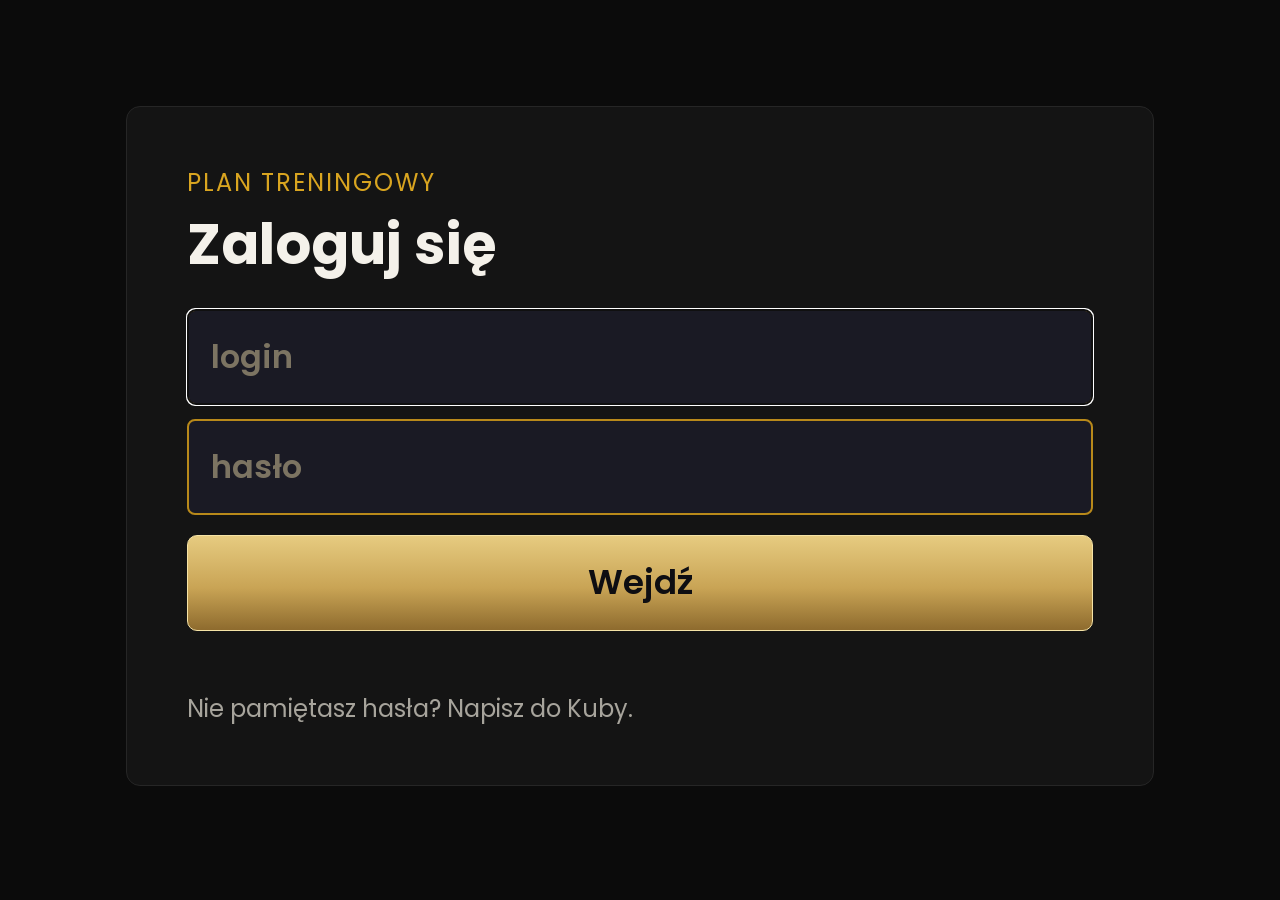
==== index.html @ b0867899 "patch156: górny pasek trenera na telefonie w kolumnie, strona nie szersza niż ekran; usunięty podglą" ====
<!doctype html><html lang="pl"><head><meta charset="utf-8"><meta name="wersja" content="9ccb10967f"><meta name="viewport" content="width=1280"><title>Plan treningowy</title><link rel="manifest" href="manifest.webmanifest"><meta name="theme-color" content="#0B0B0B"><meta name="mobile-web-app-capable" content="yes"><meta name="apple-mobile-web-app-capable" content="yes"><meta name="apple-mobile-web-app-title" content="Plan"><meta name="apple-mobile-web-app-status-bar-style" content="black"><link rel="apple-touch-icon" href="icon-180.png"><title>Plan treningowy</title>
<link href="https://fonts.googleapis.com/css2?family=Poppins:wght@400;600;700;800&display=swap" rel="stylesheet">
<style>/* patch124: odtwarzacz cofnięty (zachowany w webapp/odtwarzacz_zachowany), widok tylko mobilny zostaje */

:root{--bg1:#121212;--bg2:#0D0D0D;--bg3:#080808;--card:#161616;--head:#1C1C1C;--dark:#101010;--empty:#141414;--line:#2C2C2C;--iv:#F4F1EA;--ivd:#A7A49C;--gl:#D9A520;--gm:#B8891A;--gd:#7A5A12;--gx:#4E3A0C;--green:#5FBF7A;--red:#E0684A}
*{box-sizing:border-box}html,body{margin:0}
body{background:linear-gradient(180deg,var(--bg1),var(--bg2) 60%,var(--bg3)) fixed;color:var(--iv);font:13px/1.35 Poppins,Arial,sans-serif;min-height:100vh}
.GOLD{background:linear-gradient(180deg,#B08A3C,#8C6828 55%,#5E4519)}.NAVY{background:linear-gradient(180deg,#2E3F66,#22304F 60%,#161F36)}.BORDO{background:linear-gradient(180deg,#8E3140,#6E2231 60%,#4A1520)}
.GREY{background:linear-gradient(180deg,#3C3C48,#2A2A34 60%,#1E1E28)}.tile.GREY{border-color:#4A4A5A;color:#8A8272}.tile.GREY b,.tile.GREY small,.tile.GREY span{color:#8A8272;text-shadow:none}.tile.GREY .prio{opacity:.3}.tile.GREY .chk{opacity:.4}.pm td.pn.GREY{color:#8A8272;text-shadow:none}.tile .nu{position:absolute;left:10px;bottom:8px;font-size:10px;letter-spacing:1px;text-transform:uppercase;color:#8A8272}
.metal{background:linear-gradient(90deg,#5E4519 0%,#B8933F 20%,#DDBE6C 45%,#C9A455 60%,#8E6B2E 85%,#5E4519 100%)}
.ttl{display:inline-block;background:linear-gradient(180deg,var(--bg1),var(--bg2) 60%,var(--bg3));color:var(--gl);padding:6px 18px 6px 12px;border-radius:4px;border:1px solid #F5E3A6;font-size:18px;font-weight:700;letter-spacing:.6px;box-shadow:0 2px 6px rgba(0,0,0,.6);cursor:pointer;user-select:none}
.top{padding:14px 28px;display:flex;align-items:center;gap:26px;border-bottom:3px solid;border-image:linear-gradient(90deg,#8E6B2E,#E6CB80,#8E6B2E) 1;flex-wrap:wrap}
.sub{color:var(--gm);font-size:11px;letter-spacing:2px;text-transform:uppercase}
h1{margin:2px 0 0;font-size:22px;font-weight:700;display:flex;gap:8px;align-items:baseline;white-space:nowrap}h1 input{flex:1;min-width:120px}h1 input{font:inherit;color:inherit;background:transparent;border:0;border-bottom:1px dashed transparent;width:100%}.top>div:first-child{flex:1 1 300px;min-width:280px}h1 input:focus{outline:0;border-bottom-color:var(--gm)}
.weeks span{font-size:15px;color:var(--iv);display:block;margin-bottom:6px}.weeks b{color:var(--gl);font-size:17px}
.wk{width:30px;height:30px;display:inline-block;border-radius:4px;border:2px solid var(--gm);margin-right:5px;background:#1E1E28;cursor:pointer;text-align:center;line-height:26px;font-size:18px;color:#0E0E12;font-weight:700;vertical-align:middle}.wk.on{background:linear-gradient(180deg,#E6CB80,#C9A455 55%,#8E6B2E);border-color:#8E6B2E}
.pal{display:flex;align-items:center;gap:10px}.pal .pl{font-size:14px;font-weight:600}.pb{width:38px;height:38px;border-radius:6px;border:2px solid #F5E3A6;box-shadow:0 2px 6px rgba(0,0,0,.6);cursor:pointer;display:inline-block}.pb.x{background:#1E1E28;border-color:#6F6656;color:#B9AE94;text-align:center;line-height:34px;font-weight:700}
.kpi{display:flex;gap:12px;margin-left:auto}.kpi div{background:linear-gradient(180deg,#2A2A36,#1B1B22);border:1px solid var(--gm);padding:10px 14px;min-width:150px;text-align:center;border-radius:4px}.kpi b{display:block;font-size:24px;color:var(--gl)}.kpi span{font-size:13px;font-weight:600}
.kpi em{font-style:normal;color:var(--green);font-size:20px;margin-left:4px}.kpi em.up{color:var(--red)}.kpi small{font-size:13px;color:var(--green);margin-left:4px;font-weight:600}.kpi small.up{color:var(--red)}
.wrap{display:grid;grid-template-columns:minmax(0,1fr) 600px;gap:22px;padding:24px 28px}.wrap.solo{grid-template-columns:1fr}
.card{background:var(--card);border:1px solid var(--gm);margin-bottom:8px}.card h2{margin:0;padding:8px 18px;font-size:15px;display:flex;align-items:center;gap:12px}.card h2 .ttl{font-size:18px}
.acc{padding:11px 16px;font-size:15px;font-weight:700;display:flex;gap:12px;align-items:center;margin-bottom:8px;background:var(--card);color:var(--iv);border:1px solid var(--line);border-left:6px solid var(--gm);cursor:pointer;user-select:none}.acc .cnt{margin-left:auto;font-size:12px;font-weight:500;opacity:.8}.chev{color:var(--gl);font-size:16px}
.acc.off{background:#17171E;color:#6F6656;border-left-color:#4A4A5A;border-style:dashed;border-left-style:solid;cursor:default}.acc.off .chev{color:#4A4A5A}.acc.off .cnt{opacity:1;color:#8A8272;font-weight:600;letter-spacing:.5px;text-transform:uppercase;font-size:11px;border:1px solid #4A4A5A;padding:3px 10px;border-radius:10px}
.pbtn{margin-left:auto;background:linear-gradient(180deg,var(--bg1),var(--bg3));color:var(--iv);border:1px solid var(--gm);padding:6px 14px;border-radius:4px;font-size:14px;font-weight:600;cursor:pointer;user-select:none}.pbtn.on{background:linear-gradient(180deg,#2E3F66,#161F36);color:var(--gl);border-color:#F5E3A6}.pbtn small{font-size:11px;opacity:.7;margin-left:6px}.pbtn.rz{margin-left:10px;text-decoration:none}
table{border-collapse:collapse;width:100%}th{background:var(--head);color:var(--gl);font-size:11px;letter-spacing:.5px;text-transform:uppercase;padding:8px 6px;text-align:center;border:1px solid var(--line);border-bottom:2px solid var(--gm);white-space:nowrap}th.l,td.l{text-align:left}
td{padding:7px 6px;text-align:center;font-size:13px;border:1px solid var(--line);color:var(--iv)}
tr.rP td,tr.rP td.rep.plan{color:var(--iv);font-weight:600;border-color:#3A2A0C;background:linear-gradient(180deg,#B08A3C,#8C6828 55%,#5E4519)}
tr.rN td,tr.rN td.rep.plan{color:var(--iv);font-weight:600;border-color:#4A5F94;background:linear-gradient(180deg,#2E3F66,#22304F 60%,#161F36)}
tr.rU td,tr.rU td.rep.plan{color:var(--iv);font-weight:600;border-color:#3A1018;background:linear-gradient(180deg,#8E3140,#6E2231 60%,#4A1520)}
tr.rX td{background:var(--card)}tr.rX td.ex{color:var(--ivd)}
td.ex{text-align:left;font-weight:700;padding-left:10px;text-shadow:0 0 3px #000,0 0 3px #000;min-width:230px}td.rep{width:44px;padding:2px}
td.rep:not(.plan){background:#1A1A24!important;border-color:#2C2C38!important}
td.w{background:#3A3320!important;color:var(--gl)!important;border-color:#5E4519!important;font-weight:700}
td.note{text-align:left;background:var(--card)!important;color:var(--iv)!important;border-color:var(--line)!important;font-weight:400!important;padding:2px}
td.typ{background:var(--card)!important;border-color:var(--line)!important;padding:2px;width:110px}
tr.empty td{background:#1E1E28;border:1px dashed var(--line)}
input.c,select.c,textarea.c{width:100%;min-width:0;background:transparent;border:1px solid transparent;border-radius:3px;color:inherit;font:inherit;font-weight:inherit;text-align:inherit;padding:4px 4px;text-shadow:inherit}
input.c:focus,select.c:focus,textarea.c:focus{outline:0;border-color:#F5E3A6;background:rgba(0,0,0,.25)}
td.rep input.c{text-align:center;font-weight:700;font-size:14px;height:30px}td.rep.plan input.c{background:rgba(0,0,0,.12)}
select.c{color:var(--iv);background:var(--card)}select.c option{background:#232330;color:var(--iv)}
.saving{position:relative}.dot{position:absolute;right:3px;top:3px;width:7px;height:7px;border-radius:50%;background:var(--gl);opacity:0;transition:opacity .3s}.dot.on{opacity:1}.dot.err{background:var(--red);opacity:1}
/* patch83a */a.v{display:inline-flex;vertical-align:middle;text-decoration:none}a.v.off{opacity:.35;filter:grayscale(1);pointer-events:none}
tr.sum td{background:var(--head);border-top:2px solid var(--gm);font-weight:700;text-align:left}
.legend{display:flex;gap:34px;padding:16px 14px;font-size:17px;font-weight:700;align-items:center;justify-content:center;flex-wrap:wrap}.leg{display:inline-block;width:34px;height:34px;vertical-align:-11px;margin-right:10px;border-radius:5px;border:2px solid rgba(255,255,255,.35);cursor:pointer}
.hint{flex-basis:100%;text-align:center;font-size:14px;font-weight:600;background:linear-gradient(180deg,#2E3F66,#161F36);color:var(--iv);border:1px solid var(--gm);padding:9px 14px;border-radius:6px}
.inf{display:inline-block;width:18px;height:18px;border-radius:50%;background:linear-gradient(180deg,#E6CB80,#C9A455 55%,#8E6B2E);color:#0E0E12;font-style:normal;font-weight:800;font-size:12px;line-height:18px;text-align:center;vertical-align:1px;margin-left:3px;border:1px solid #F5E3A6;cursor:pointer;text-shadow:none}th .inf{width:16px;height:16px;line-height:16px;font-size:11px}
.tip{position:fixed;z-index:50;background:linear-gradient(180deg,var(--bg1),var(--bg2) 60%,var(--bg3));color:var(--iv);border:2px solid var(--gm);padding:12px 40px 12px 14px;border-radius:6px;width:min(380px,90vw);font-size:13px;line-height:1.45;box-shadow:0 6px 18px rgba(0,0,0,.5);white-space:pre-line}.tip b{color:var(--gl);font-size:14px;display:block;margin-bottom:4px}.tip .x{position:absolute;right:12px;top:8px;color:var(--gm);font-weight:700;cursor:pointer;font-size:16px}
.grid{display:grid;grid-template-columns:repeat(4,1fr);gap:10px;padding:12px}.tile{padding:10px;border-radius:5px;min-height:118px;position:relative;border:2px solid;padding-right:38px}.tile.P{border-color:#F5E3A6;color:var(--iv)}.tile.N{border-color:#6B87C4;color:var(--iv)}.tile.U{border-color:#C9A455;color:var(--iv)}
.tile b{font-size:24px;display:block}.tile b input{width:60px;font-size:24px;font-weight:700;background:transparent;border:0;color:inherit;border-bottom:1px dashed rgba(255,255,255,.4)}.tile b input:focus{outline:0}
.tile span{font-weight:700;font-size:12px;display:block}.tile small{display:block;margin-top:3px;font-size:13px;font-weight:600;color:var(--gl);text-shadow:0 0 3px #000}.tile small input{width:100%;background:transparent;border:0;color:inherit;font:inherit;border-bottom:1px dashed rgba(255,255,255,.3)}.tile small input:focus{outline:0}
.tile small textarea{display:block;width:100%;background:transparent;border:0;border-bottom:1px dashed rgba(255,255,255,.3);color:inherit;font:inherit;line-height:1.3;resize:none;overflow:hidden;padding:0;margin-top:2px;min-height:18px}.tile small textarea:focus{outline:0;border-bottom-color:#F5E3A6}
.prio{display:flex;gap:6px;margin-top:10px}.prio i{width:22px;height:22px;border-radius:4px;border:2px solid rgba(255,255,255,.35);cursor:pointer;display:inline-block;opacity:.55}.prio i.on{opacity:1;border-color:#F5E3A6;box-shadow:0 0 0 2px rgba(0,0,0,.45)}.prio i:hover{opacity:1}
.tile{min-height:0}
.chk{position:absolute;top:8px;right:8px;width:24px;height:24px;border-radius:4px;border:2px solid var(--gm);background:#1E1E28;color:#0E0E12;font-style:normal;font-weight:800;text-align:center;line-height:20px;font-size:15px}.chk.on{background:linear-gradient(180deg,#E6CB80,#C9A455 55%,#8E6B2E);border-color:#F5E3A6}
.alloc{height:6px;background:rgba(0,0,0,.45);border-radius:3px;margin-top:8px;overflow:hidden}.alloc em{display:block;height:100%;background:var(--gl)}.tile u{text-decoration:none;font-size:11px;display:block;margin-top:4px;color:var(--iv);opacity:.9}
.wt th{background:var(--head)}.wt td{background:var(--card)}.wt td.kg{font-size:15px;font-weight:800;color:var(--iv)}.wt th:nth-child(2),.wt td.kg{width:120px}/* patch105: bez starego tła, węższa kolumna */.wt td.dn{color:var(--green);font-weight:800}.wt td.up{color:var(--red);font-weight:800}.wt td.d{color:var(--gl);font-weight:700}
.zt td{background:var(--card);font-weight:600}.zt td.sn{font-weight:800;color:var(--iv)}.zt td.dz{font-size:15px;font-weight:800;color:var(--gl)}
.pill{display:inline-block;padding:4px 12px;border-radius:12px;font-size:12px;font-weight:700;border:1px solid rgba(255,255,255,.3);background:linear-gradient(180deg,#2E3F66,#22304F 60%,#161F36);color:var(--iv)}
.ibody{padding:14px 18px;font-size:14px;line-height:1.5;white-space:pre-line}.ibody b{color:var(--gl)}.warn{background:linear-gradient(180deg,#8E3140,#6E2231 60%,#4A1520);padding:8px 12px;border-radius:4px;font-weight:700;color:var(--iv);display:inline-block;margin-top:8px}
.igrid{display:grid;grid-template-columns:1fr 1fr 1fr;gap:22px;padding:0 28px 28px;align-items:start}
.btn{background:linear-gradient(180deg,#E6CB80,#C9A455 55%,#8E6B2E);color:#0E0E12;border:1px solid #F5E3A6;border-radius:6px;padding:8px 16px;font:600 13px Poppins;cursor:pointer}
.hidden{display:none!important}.mut{color:var(--ivd)}
.status{position:fixed;left:14px;bottom:14px;font-size:12px;color:var(--ivd);background:rgba(20,20,28,.9);border:1px solid var(--line);border-radius:6px;padding:6px 10px;z-index:40}
.selbar{display:flex;gap:8px;align-items:center;padding:10px 28px 0;font-size:13px}.selbar select{background:var(--card);color:var(--gl);border:1px solid var(--gm);border-radius:6px;padding:6px 10px;font:600 14px Poppins}
/* trener: ciaśniejsza tabela */
.tr td.ex{min-width:190px}.tr td.rep{width:40px}.tr td.rep input.c{font-size:13px;height:28px}.tr td.w{width:64px}.tr td.w input.c{padding:4px 2px}.tr td.note{min-width:150px}.tr input.c[data-f=sets],.tr input.c[data-f=reps],.tr input.c[data-f=rir]{width:40px!important}.tr input.c[data-f=przerwa],.tr input.c[data-f=tempo]{width:52px!important}.tr td{padding:6px 3px}.tr th{padding:7px 3px;font-size:10px;letter-spacing:.2px}.tr th .inf{width:14px;height:14px;line-height:14px;font-size:10px}.tr input.c[data-f=wideo]{width:50px!important}.tr td.note input.c{padding:4px 2px}
/* ---------- raporty ---------- */
.rp{border:1px solid var(--line);border-radius:8px;margin:10px 14px;background:#1E1E28;overflow:hidden}.rp .rh{display:flex;gap:12px;align-items:center;padding:10px 14px;background:linear-gradient(180deg,#2E3F66,#161F36);color:var(--iv);font-weight:700}.rp .rh b{color:var(--gl);font-size:15px}.rp .rh .mut{font-size:12px;font-weight:500;color:#C9C2AE}.rp .rh .x{margin-left:auto;display:flex;gap:8px}
.rp .rt{padding:12px 14px;font-size:14px;line-height:1.5;white-space:pre-line;color:var(--iv)}.rp .rt textarea{width:100%;min-height:90px;background:#14141C;color:var(--iv);border:1px solid var(--gm);border-radius:6px;padding:8px;font:14px/1.5 Poppins;resize:vertical}
.rp .rf{display:flex;gap:10px;flex-wrap:wrap;padding:0 14px 12px}.rp .rf .f{border:1px solid var(--line);border-radius:6px;background:#14141C;padding:6px 10px;font-size:12px;color:var(--iv);cursor:pointer;display:flex;gap:8px;align-items:center}.rp .rf .f:hover{border-color:var(--gm)}.rp .rf .f b{color:var(--gl)}.rp .rf img{max-width:100%;max-height:70vh;border-radius:6px;border:1px solid var(--gm);display:block}.rp .rf video{max-width:100%;max-height:70vh;border-radius:6px;display:block}
.rp .ro{margin:0 14px 12px;padding:10px 14px;border-left:4px solid var(--gm);background:linear-gradient(180deg,#3A3320,#2A2518);border-radius:0 6px 6px 0;font-size:14px;line-height:1.5;white-space:pre-line}.rp .ro small{display:block;color:var(--gl);font-size:11px;letter-spacing:1px;text-transform:uppercase;margin-bottom:4px;font-weight:700}.rp .ro textarea{width:100%;min-height:70px;background:#14141C;color:var(--iv);border:1px solid var(--gm);border-radius:6px;padding:8px;font:14px/1.5 Poppins;resize:vertical}
.rform{padding:12px 14px}.rform textarea{width:100%;min-height:130px;background:#14141C;color:var(--iv);border:1px solid var(--gm);border-radius:6px;padding:10px;font:14px/1.5 Poppins;resize:vertical}.rform .row{display:flex;gap:10px;align-items:center;flex-wrap:wrap;margin-top:10px}.rform .row label{font-size:13px;color:var(--ivd)}.rform input[type=number]{width:64px;background:#14141C;color:var(--gl);border:1px solid var(--gm);border-radius:6px;padding:6px;font:700 15px Poppins;text-align:center}
.rform .zal{display:flex;gap:8px;flex-wrap:wrap;margin-top:8px}.rform .zal span{border:1px solid var(--line);border-radius:6px;background:#14141C;padding:5px 10px;font-size:12px;color:var(--iv)}.rform .zal span i{cursor:pointer;color:var(--red);margin-left:6px;font-style:normal;font-weight:800}.rform .pick{display:inline-block;border:1px dashed var(--gm);border-radius:6px;padding:7px 12px;font-size:13px;color:var(--gl);cursor:pointer}.rform input[type=file]{display:none}
body.prosty .rp{margin:8px 0}body.prosty .rform{padding:10px}
/* ---------- historia bloków ---------- */
.hb{border:1px solid var(--line);border-radius:6px;margin:10px 14px;background:#1E1E28}.hb .hh{display:flex;gap:14px;align-items:center;padding:10px 14px;cursor:pointer;font-weight:700}.hb .hh b{color:var(--gl);font-size:16px}.hb .hh .mut{font-weight:500;font-size:12px}.hb .hh .cnt{margin-left:auto;font-size:12px;color:var(--ivd);font-weight:500}
.hb table{margin:0;table-layout:fixed;width:100%}.hb td,.hb th{font-size:11px;padding:4px 4px;overflow:hidden;text-overflow:ellipsis;white-space:nowrap}.hb td.ex{text-shadow:none;color:var(--iv);font-weight:600;white-space:normal;min-width:0;padding-left:6px}.hb .dotT{display:inline-block;width:12px;height:12px;border-radius:3px;border:1px solid rgba(255,255,255,.4);vertical-align:-1px}.hb td.up{color:var(--green);font-weight:800}.hb td.dn{color:var(--red);font-weight:700}
.hb .kv{display:flex;gap:18px;flex-wrap:wrap;padding:8px 14px;font-size:12px;color:var(--ivd)}.hb .kv b{color:var(--iv)}
.btn.warnb{background:linear-gradient(180deg,#8E3140,#6E2231 60%,#4A1520);color:var(--iv);border-color:#C9A455}
/* ---------- tryb planowania ---------- */
.grid.g8{grid-template-columns:repeat(8,1fr);gap:8px;padding:10px 12px 4px}.g8 .tile{padding:8px 8px 8px;padding-right:30px;min-height:0}.g8 .tile b{font-size:20px}.g8 .tile b input{width:48px;font-size:20px}.g8 .tile span{font-size:11px;line-height:1.2}.g8 .tile small{font-size:11px;margin-top:2px}.g8 .tile small textarea{line-height:1.25;min-height:15px}.g8 .chk{width:20px;height:20px;line-height:16px;font-size:13px;top:6px;right:6px}.g8 .prio{margin-top:6px;gap:4px}.g8 .prio i{width:18px;height:18px}
.pm-sekcja{display:flex;align-items:center;gap:10px;padding:10px 14px 0;font-size:12px;font-weight:700;letter-spacing:1px;text-transform:uppercase;color:var(--gl)}.pm-sekcja .mut{font-weight:500;letter-spacing:0;text-transform:none;font-size:12px}
.pm-sekcja .step{display:inline-block;width:22px;height:22px;border-radius:50%;background:linear-gradient(180deg,#E6CB80,#C9A455 55%,#8E6B2E);color:#0E0E12;text-align:center;line-height:22px;font-size:12px;font-weight:800;border:1px solid #F5E3A6}
.pm{width:100%}.pm th{font-size:10px;padding:6px 4px}.pm th.tt{font-size:11px;letter-spacing:1px;border-bottom:1px solid var(--line)}
.pm td{padding:3px 4px;font-size:13px}.pm td.pn{text-align:left;font-weight:700;padding-left:10px;color:var(--iv);text-shadow:0 0 3px #000;white-space:nowrap}
.pm td.pl{color:var(--gl);font-weight:800;font-size:14px;background:var(--head)}
.pm td.sep,.pm th.sep{border-left:3px solid var(--gm)!important}
.pm td.off{background:#17171E!important;color:#4A4A5A}.pm td.dk{background:#1A1A24;border-color:#2C2C38}
.pm input.c{height:26px;width:52px;text-align:center;font-weight:700;padding:0}.pm td.pn{width:1%}.pm th.tt{white-space:nowrap}.pm input.c::placeholder{color:rgba(255,255,255,.45);font-weight:700}
.pm input[type=checkbox]{width:18px;height:18px;accent-color:#C9A455;cursor:pointer;vertical-align:middle}
.pm td.roz{color:var(--gl);font-weight:800;background:var(--head)}.pm td.roz.ok{color:var(--green)}
.pm tr.sum td{background:var(--head);border-top:2px solid var(--gm);font-weight:800;text-align:center}.pm tr.sum td.pn{text-align:left}
.pm tr.tot td{background:var(--card);padding:8px 4px;vertical-align:top}.pm tr.tot td.pn{text-align:left;color:var(--iv);font-weight:700}
.tot .gt{display:inline-flex;align-items:center;justify-content:center;min-width:56px;height:34px;padding:0 14px;border-radius:8px;background:#141414;border:1px solid #2C2C2C;border-bottom:3px solid var(--gl);color:var(--iv);font-weight:800;font-size:15px}
.tot .gt.off{color:var(--ivd);border-bottom-color:#2C2C2C}
.chips{display:flex;flex-direction:column;gap:5px;align-items:center}.chip{display:inline-block;padding:3px 10px;border-radius:12px;font-size:11px;font-weight:700;color:var(--iv);border:1px solid rgba(255,255,255,.35);white-space:nowrap}.chip b{margin-left:5px;color:var(--gl)}.chip b.q{color:#FFB4A0}
tr.sel td{box-shadow:inset 0 0 0 2px #F5E3A6}tr.sel td:first-child{background:#F5E3A6!important;color:#0E0E12!important}
td.nrc{cursor:pointer;user-select:none}
.pal .cnt2{font-size:12px;color:var(--ivd);min-width:90px}
.ssb{display:inline-block;margin-left:6px;padding:1px 6px;border-radius:8px;font-size:10px;font-weight:800;letter-spacing:.5px;background:#F5E3A6;color:#0E0E12;vertical-align:1px;text-shadow:none}td.act i.ss{font-size:9px;font-weight:800;letter-spacing:.3px;width:22px}td.act i.ss.on{color:#0E0E12;background:#F5E3A6;border-color:#F5E3A6}.mh .ssb{margin-left:0}
td.act{background:var(--card)!important;border-color:var(--line)!important;padding:2px;white-space:nowrap;width:112px}td.act i{display:inline-block;width:18px;height:18px;line-height:18px;text-align:center;border-radius:3px;font-style:normal;font-size:11px;color:var(--ivd);cursor:pointer;border:1px solid transparent}td.act i:hover{color:var(--gl);border-color:var(--gm)}td.act i.del:hover{color:var(--red);border-color:var(--red)}
.tn{font-size:13px;color:var(--gl);font-weight:600;margin-left:8px}.tn input{background:transparent;border:0;border-bottom:1px dashed var(--gm);color:var(--gl);font:600 13px Poppins;width:200px}.tn input:focus{outline:0}
.weeks select.c{background:var(--card);color:var(--gl);border:1px solid var(--gm);border-radius:4px;font:700 15px Poppins;padding:2px 6px;width:auto}
.sub input{background:transparent;border:0;border-bottom:1px dashed var(--gm);color:var(--gm);font:inherit;letter-spacing:2px;text-transform:uppercase;width:120px}.sub input:focus{outline:0}
/* ---------- telefon ---------- */
body.prosty .top{padding:12px 14px;gap:12px}body.prosty h1 input{width:100%}
body.prosty .wrap{grid-template-columns:1fr;padding:12px;gap:12px}body.prosty .igrid{grid-template-columns:1fr;padding:0 12px 12px;gap:10px}body.prosty .card h2 .ttl{font-size:15px}
 .mcard{margin:0 10px 12px;border-radius:8px;overflow:hidden;border:1px solid rgba(255,255,255,.25)}.mh{display:flex;align-items:center;gap:10px;padding:10px 12px;font-size:15px;font-weight:700;color:var(--iv);text-shadow:0 0 3px #000}.mh b{flex:1}.mn{width:24px;height:24px;border-radius:50%;background:rgba(0,0,0,.35);text-align:center;line-height:24px;font-size:12px;font-weight:700}
 .mm{display:flex;gap:6px;padding:8px 12px;background:#1A1A24;font-size:12px;flex-wrap:wrap}.mm span{background:#2A2A36;border:1px solid #4A4A5A;border-radius:10px;padding:2px 9px;color:var(--gl);font-weight:600}
 .mr{display:flex;gap:8px;padding:10px 12px;background:var(--card)}.mr input{flex:1;height:46px;border-radius:6px;border:2px solid var(--gm);background:#F4EFE0;color:#0E0E12;font:700 18px Poppins;text-align:center;min-width:0}
 .mw{display:flex;gap:8px;padding:0 12px 12px;background:var(--card)}.mw label{flex:1;font-size:11px;color:var(--ivd)}.mw input{display:block;width:100%;height:38px;border-radius:6px;border:1px solid var(--line);background:#1A1A24;color:var(--iv);font:600 14px Poppins;padding:0 10px;margin-top:3px}.mw label.kg input{color:var(--gl);font-weight:800}
body.prosty .legend{gap:14px;font-size:14px;padding:10px}body.prosty .leg{width:24px;height:24px;vertical-align:-7px}body.prosty .hint{font-size:12px}
body.prosty .desk{display:none!important}
body:not(.prosty) .mob{display:none!important}
body.prosty h1{white-space:normal;font-size:15px;line-height:1.3}body.prosty .kpi b{white-space:nowrap;font-size:15px}body.prosty .kpi em{font-size:15px}body.prosty .kpi small{font-size:11px}body.prosty .weeks span{font-size:13px}body.prosty .wk{width:26px;height:26px;line-height:22px;font-size:15px}body.prosty .kpi{margin-left:0;width:100%;justify-content:space-between}body.prosty .kpi div{min-width:0;flex:1;padding:8px 6px}body.prosty .kpi b{font-size:17px}body.prosty .kpi span{font-size:10px}body.prosty .pal{display:none}body.prosty .top h1{font-size:16px}body.prosty .status{left:50%;right:auto;bottom:auto;top:54px;transform:translateX(-50%);font-size:14px;padding:8px 16px;border-radius:20px;border-color:var(--gm);color:var(--gl);white-space:nowrap;max-width:92vw;overflow:hidden;text-overflow:ellipsis}
/* pasek: menu ≡ + przełącznik trybu */
.bar{display:flex;align-items:center;gap:12px;padding:6px 14px;background:#14141C;border-bottom:1px solid var(--line);position:sticky;top:0;z-index:45}
.bar .hb3{width:36px;height:32px;border:1px solid var(--gm);border-radius:6px;background:linear-gradient(180deg,#2A2A36,#0E0E12);color:var(--gl);font-size:18px;line-height:30px;text-align:center;cursor:pointer;user-select:none}
.bar .ttx{font-size:12px;letter-spacing:2px;text-transform:uppercase;color:var(--gm);font-weight:600;flex:1;white-space:nowrap;overflow:hidden;text-overflow:ellipsis}
.sw{display:flex;border:1px solid var(--gm);border-radius:6px;overflow:hidden;font-size:12px;font-weight:700}.sw span{padding:6px 12px;cursor:pointer;color:var(--ivd);background:#1A1A24;user-select:none}.sw span.on{background:linear-gradient(180deg,#E6CB80,#C9A455 55%,#8E6B2E);color:#0E0E12}
.menu{position:fixed;left:0;top:0;bottom:0;width:min(320px,86vw);background:linear-gradient(180deg,#2A2A36,#1B1B22 60%,#0E0E12);border-right:2px solid var(--gm);z-index:70;padding:14px 0;overflow:auto;box-shadow:6px 0 24px rgba(0,0,0,.6)}
.menu .mtt{padding:6px 18px 12px;font-size:12px;letter-spacing:2px;text-transform:uppercase;color:var(--gm);font-weight:700;display:flex;align-items:center}.menu .mtt .x{margin-left:auto;cursor:pointer;color:var(--iv);font-size:18px}
.menu .mi{display:block;padding:11px 18px;font-size:15px;font-weight:600;color:var(--iv);border-left:4px solid transparent;cursor:pointer}.menu .mi:hover{background:rgba(255,255,255,.05);border-left-color:var(--gm)}.menu .mi small{display:block;font-size:11px;color:var(--ivd);font-weight:500}
.menu .mgr{padding:12px 18px 4px;font-size:10px;letter-spacing:1.5px;text-transform:uppercase;color:var(--ivd)}
.tlo{position:fixed;inset:0;background:rgba(0,0,0,.55);z-index:65}
body.prosty .bar .ttx{font-size:11px}
/* karty „Dziś”: zrobione + minutnik */
.mcard.done{opacity:.55}.mcard.done .mh b::after{content:' ✓';color:var(--gl)}
.mt{display:flex;gap:8px;align-items:center;padding:0 12px 10px;background:var(--card)}.mt button{flex:1;height:40px;border-radius:6px;border:1px solid var(--gm);background:linear-gradient(180deg,#2A2A36,#0E0E12);color:var(--gl);font:700 14px Poppins;cursor:pointer}.mt button.run{background:linear-gradient(180deg,#2E3F66,#161F36);color:var(--iv);border-color:#F5E3A6}.mt button.end{background:linear-gradient(180deg,#E6CB80,#C9A455 55%,#8E6B2E);color:#0E0E12}
/* ekrany PIN / hasło / karta ekranu w trybie prostym */
body.prosty .pinbox{margin:40px auto!important}body.prosty .pinbox .card{padding:22px!important}body.prosty .pinbox h1{font-size:26px!important;margin:4px 0 12px!important}body.prosty .pinbox p{font-size:15px!important;margin:0 0 12px!important}body.prosty .pinbox input{height:60px!important;font-size:30px!important;letter-spacing:12px!important}body.prosty .pinbox input[type=password]{letter-spacing:4px!important;font-size:22px!important}body.prosty .pinbox button{height:52px!important;font-size:18px!important;margin-top:12px!important}body.prosty .pinbox div[id$=msg]{font-size:14px!important}body.prosty .pinbox .sub{font-size:12px!important}
body.prosty #a2hs>div{padding:14px!important;font-size:14px!important}body.prosty #a2hs b{font-size:17px!important}body.prosty #a2hs button{height:44px!important;font-size:14px!important;padding:0 16px!important}body.prosty #a2hs>div>div>div{min-width:0!important}
.menu .mgr{margin:14px 0 6px;padding:9px 18px;font-size:13px;letter-spacing:2.5px;text-transform:uppercase;color:var(--iv);font-weight:700;background:linear-gradient(90deg,#2A3A5E 0%,#22304F 60%,rgba(34,48,79,0) 100%);border-left:3px solid #8E6B2E}
.mtt{padding:6px 0 12px;margin:0 18px 6px;font-size:15px;letter-spacing:3px;color:var(--iv);border-bottom:1px solid #8E6B2E}
.menu .mi.on{border-left-color:var(--gm);background:rgba(201,164,85,.10);color:var(--gl)}
.widok .wrap{padding-top:16px}body.prosty .widok .wrap{padding:8px 10px}body.prosty .widok .card{margin-bottom:10px}
.pm-row{display:flex;flex-wrap:wrap;gap:24px;align-items:flex-start;padding:4px 12px 14px}.pm-l{flex:0 0 760px;max-width:100%}.pm-r{flex:1 1 640px;min-width:0;overflow:auto}.pm-r .pm{margin-top:8px}.pm td.dk[colspan]{text-align:left;padding-left:14px}
.g4{grid-template-columns:repeat(4,1fr);gap:10px;padding:8px 0 0}.g4 .tile{padding:10px 30px 10px 12px;min-height:0}.g4 .tile b{font-size:22px;line-height:1.1}.g4 .tile b input{font-size:22px;height:28px}.g4 .tile>span{font-size:13px;line-height:1.25;display:block;font-weight:700}.g4 .tile small{font-size:11px}.g4 .tile small textarea{font-size:11px}.g4 .tile .prio i{width:18px;height:18px}.g4 .tile .prio{margin-top:6px}.g4 .tile .chk{width:18px;height:18px;font-size:12px;top:8px;right:8px}
.wyk .ttl{font-size:15px}.wyk svg text{font-family:Poppins,sans-serif}
/* zaokrąglenia (18.09, zaakceptowane) */
.card{border-radius:14px;overflow:hidden}.acc,.acc.off{border-radius:12px}.kpi>div{border-radius:14px}.btn,.pbtn{border-radius:10px}.tile{border-radius:12px}.mcard{border-radius:16px;overflow:hidden}.mcard .mr input,.mcard .mw input,.mcard .mt button{border-radius:10px}.wk{border-radius:8px!important}.bar .sw span{border-radius:8px}.bar .hb3{border-radius:10px}.bar .sw{border-radius:10px;overflow:hidden}.status{border-radius:12px}table.tr,table.wt,table.zt,.pm{border-radius:12px;overflow:hidden;border-collapse:separate;border-spacing:0}.card h2.metal .ttl{border-radius:10px}.pm td.pn{border-radius:8px 0 0 8px}.gt,.chip,.pill,.legend .hint{border-radius:12px}.mm span{border-radius:8px}.top .pal .pb{border-radius:8px}select,input.c,.c{border-radius:6px}.leg{border-radius:6px}.ap{border-radius:14px}.apc{border-radius:10px}.lg input,.ap input,.ap textarea{border-radius:10px}.rp{border-radius:12px}.menu{border-radius:0 16px 16px 0}.wyk{border-radius:14px}
/* paleta „Canva” (19.09) */
body{background:#0B0B0B!important}.bar{background:#0B0B0B;border-bottom:1px solid #222}.top{border-image:none;border-bottom:1px solid #2C2C2C}
.kpi div,.kpi>div{background:#141414;border:1px solid #2C2C2C}.kpi b{color:var(--iv)}.kpi b input{color:var(--gl)!important}
.card{background:#141414;border:1px solid #262626}.acc{background:#141414;border:1px solid #262626;border-left:4px solid var(--gl)}.acc.off{border-left-color:#333}
.metal{background:#1A1A1A!important;border-bottom:1px solid #2C2C2C}.card h2.metal .ttl{background:transparent;color:var(--gl);border:none;box-shadow:none}.card h2.metal .tn,.card h2.metal .tn input{color:var(--ivd)}
.pbtn{background:#1F1F1F;color:var(--iv);border:1px solid #333}.pbtn.on{border-color:var(--gl);color:var(--gl)}
.GOLD{background:linear-gradient(180deg,#8A6A1E,#6B5117 60%,#4E3A0C)}.BORDO{background:linear-gradient(180deg,#6E2231,#54192A 60%,#3B1220)}
.mcard{background:#141414;border:1px solid #262626}.mcard .mr input{background:#0F0F0F;color:var(--iv);border:1px solid var(--gl)}.mcard .mw input{background:#0F0F0F;border:1px solid #333;color:var(--iv)}.mcard .mt button{background:#1A1A1A;border:1px solid var(--gl);color:var(--gl)}.mcard .mt button.run{background:#2A2110}.mm span{background:#1F1F1F;border:1px solid #333;color:var(--iv)}
.status{background:#151515;border-color:#333}
.tile{background:#151515!important;border-color:#2C2C2C!important}.tile.GOLD{background:linear-gradient(180deg,#8A6A1E,#5E4519)!important;border-color:var(--gm)!important}.tile.NAVY{background:linear-gradient(180deg,#2E3F66,#161F36)!important;border-color:#3E5285!important}.tile.BORDO{background:linear-gradient(180deg,#6E2231,#3B1220)!important;border-color:#8E3140!important}.tile.GREY{background:#151515!important;border-color:#2C2C2C!important}
.pm td.pn{background:#1A1A1A;color:var(--iv);text-shadow:none}.pm td.pn.GOLD{background:#6B5117;color:var(--iv)}.pm td.pn.NAVY{background:#22304F;color:var(--iv)}.pm td.pn.BORDO{background:#54192A;color:var(--iv)}.pm td.pn.GREY{background:#1A1A1A;color:#7A766E}.pm td.GOLD{background:#3A2E12}.pm td.NAVY{background:#1A2238}.pm td.BORDO{background:#2E1420}.pm td.sep,.pm th.sep{border-left:2px solid #333!important}.pm td.pl{background:#161616;color:var(--gl)}
table th{background:#1A1A1A;color:var(--ivd)}.sw span.on{background:var(--gl);color:#0B0B0B}.hb3{background:#1A1A1A;border:1px solid #333;color:var(--gl)}.sub{color:var(--gl)}
.menu{background:#0F0F0F;border-right:1px solid #2C2C2C}.menu .mgr{background:#181818;color:var(--ivd);border-left:3px solid var(--gl)}.menu .mi.on{background:#1A1A1A;color:var(--gl);border-left-color:var(--gl)}.legend .hint{background:#151515;border:1px solid #2C2C2C}
.pinbox .card,.lg .card{background:#141414;border-color:#262626}.ap{background:#141414;border-color:#262626;border-left-color:var(--gm)}.ap input,.ap textarea,.lg input{background:#0F0F0F;border-color:#333}.apc{background:#1A1A1A;border-color:#333}.apc.on{background:linear-gradient(180deg,#2E3F66,#22304F);border-color:var(--gl)}
.rp{background:#141414;border:1px solid #262626}.wyk{background:#141414}
.pm{table-layout:fixed;width:auto;min-width:0}
table.tr,.desk table:not(.pm):not(.wt):not(.zt){table-layout:fixed}td.part select{width:100%;font-size:11px}.dodaj-cw{padding:10px 12px;display:flex;align-items:center;gap:40px;flex-wrap:wrap}.split{display:inline-flex}.split .btn{border-radius:10px 0 0 10px}.split .btn.usun{border-radius:0 10px 10px 0;background:linear-gradient(180deg,#3A3A3A,#262626);color:var(--iv);border:1px solid #555;border-left:0}.split .btn.usun:disabled{opacity:.4;cursor:default}.dodaj-cw .legend{padding:0;margin:0;gap:28px;justify-content:flex-start}
#notaTr{margin-left:12px;flex:1;min-width:260px;max-width:620px;resize:none;background:#141414;border:1px solid #333;border-radius:8px;color:var(--ivd);font-size:12px;padding:6px 10px;line-height:1.35}#notaTr:focus{color:var(--iv);border-color:var(--gm)}
.top .weeks{margin-left:auto;margin-right:auto}.top .kpi{margin-left:0}
.atlG{margin:10px 12px 18px}.atlH{display:flex;align-items:center;gap:12px;padding:8px 10px;background:#1A1A1A;border-left:3px solid var(--gm);border-radius:8px;margin-bottom:6px}.atlH b{font-size:15px;color:var(--iv)}
table.atl{table-layout:fixed}table.atl th{font-size:10px;padding:5px 6px;text-align:center}table.atl th.l{text-align:left}table.atl td{padding:2px 4px;border:1px solid #262626}table.atl input.c,table.atl select.c{width:100%;font-size:12px;text-align:center;background:transparent}table.atl input.c.l{text-align:left}table.atl .del{cursor:pointer;color:#7A766E;font-style:normal}table.atl .del:hover{color:var(--red)}
.brakA{display:inline-block;margin-left:6px;font-size:10px;color:#7A766E;border:1px dashed #3A3A3A;border-radius:6px;padding:0 6px;vertical-align:middle;cursor:help}
.atlH{background:linear-gradient(90deg,#2E3F66,#22304F 70%,rgba(34,48,79,0));border-left:3px solid var(--gm);padding:8px 12px;border-radius:8px}.atlH .tytG{font-size:15px;color:var(--iv)}.widok #sek-atlas{width:max-content;max-width:100%}table.atl .chip{border-radius:12px;font-weight:600;padding:3px 8px}table.atl input.chip{width:calc(100% - 4px);margin:2px}table.atl select.chip{width:calc(100% - 4px);margin:2px}table.atl select.chip option{background:#1A1A1A;color:var(--iv)}
table.atl th{border-bottom:1px solid #262626}
body:not(.prosty) .top{display:grid;grid-template-columns:minmax(280px,1fr) auto minmax(280px,1fr);align-items:center;gap:20px}body:not(.prosty) .top>div:first-child{min-width:0}body:not(.prosty) .top .weeks{justify-self:center;margin:0}body:not(.prosty) .top .kpi{justify-self:end;margin:0}
td.nrc{padding:0}input.c.nr{width:100%;text-align:center;font-weight:700;background:transparent}
.pm-sekcja .trSel{white-space:nowrap;margin-left:22px;font-weight:600;letter-spacing:0;text-transform:none;color:var(--ivd);font-size:12px;display:inline-flex;align-items:center;gap:8px}.pm-sekcja .trSel select{font-size:13px}
.top .sub{display:inline-block;font-size:13px!important;letter-spacing:2.5px;text-transform:uppercase;color:var(--iv);font-weight:700;border:2px solid var(--gl);border-radius:999px;padding:4px 14px;margin-bottom:6px;box-shadow:0 0 10px rgba(217,165,32,.18)}
.pbtn.rz{background:#141414;border:2px solid var(--gl);border-radius:10px;padding:4px 14px 4px 6px;color:var(--iv);box-shadow:0 0 0 1px rgba(217,165,32,.15),0 0 12px rgba(217,165,32,.22);display:inline-flex;align-items:center;gap:8px;text-decoration:none}.pbtn.rz .ico{width:20px;height:20px;border-radius:50%;background:linear-gradient(180deg,#E6CB80,#B8891A);color:#0E0E12;display:inline-flex;align-items:center;justify-content:center;font-size:9px;flex:none}
.plansum{width:700px;max-width:100%;margin:0 0 12px;background:#141414;border:1px solid #262626;border-radius:12px;padding:11px 12px 5px;box-sizing:border-box;color:var(--iv)}.plansum .tt{font-size:12px;letter-spacing:1.8px;text-transform:uppercase;color:var(--gl);margin-bottom:9px;font-weight:700}.plansum .siatka{display:grid;grid-template-columns:1fr 1fr;grid-auto-flow:column;gap:6px 9px;margin-bottom:6px}
.plansum .blk{border-radius:9px;padding:9px 12px;min-width:0;background:linear-gradient(180deg,#3A3A3A,#262626)}.plansum .blk.pkGOLD{background:linear-gradient(180deg,#8A6A1E,#5A4512)}.plansum .blk.pkNAVY{background:linear-gradient(180deg,#2E3F66,#1E2A47)}.plansum .blk.pkBORDO{background:linear-gradient(180deg,#6E2231,#4A1620)}.plansum .blk.pkGREY{background:linear-gradient(180deg,#3A3A3A,#262626)}
.plansum .nm{font-size:16px;font-weight:700;color:#E8E2D3;line-height:1.2;margin-bottom:5px;white-space:nowrap;overflow:hidden;text-overflow:ellipsis}.plansum .sub2{display:grid;grid-template-columns:42px 45px 1fr;gap:8px;align-items:center;padding:2px 0}.plansum .lb{font-size:11px;letter-spacing:1px;text-transform:uppercase;color:#D8D3C6;opacity:.9;font-weight:600}.plansum .n{font-size:15px;color:#E8E2D3;font-weight:800;white-space:nowrap}.plansum .n.ok{color:#8FE0A6}.plansum .psb{height:6px;background:rgba(0,0,0,.45);border-radius:3px;overflow:hidden}.plansum .psb i{display:block;height:100%;background:linear-gradient(90deg,#CFC9BA,#E8E2D3)}.plansum .sub2.brak{opacity:.4}.plansum .sub2.brak .psb{visibility:hidden}.plansum .mut2{font-size:12px;opacity:.7;font-weight:500}
@media(max-width:700px){.plansum .siatka{grid-template-columns:1fr;grid-auto-flow:row;grid-template-rows:none!important}}
.pm td.pl .pill{display:inline-block;min-width:30px;padding:2px 10px;border-radius:999px;border:1px solid var(--gl);color:var(--gl);font-weight:800;font-size:13px;background:rgba(217,165,32,.08)}
.pm td.roz{padding:0;position:relative;background:#1A1A1A;overflow:hidden}.pm td.roz .fill{position:absolute;left:0;top:0;bottom:0;background:linear-gradient(90deg,rgba(184,137,26,.55),rgba(217,165,32,.75))}.pm td.roz.ok .fill{background:rgba(95,191,122,.45)}.pm td.roz .rn{position:relative;display:block;padding:6px 8px;font-size:13px;font-weight:800;color:var(--iv)}.pm td.roz .rn small{font-size:11px;color:var(--iv);font-weight:700;margin-left:2px;opacity:.9}
.pm-sekcja .trSel{border:2px solid var(--gl);border-radius:10px;padding:4px 6px 4px 12px;background:#1A1A1A;color:var(--iv);box-shadow:0 0 8px rgba(217,165,32,.15)}.pm-sekcja .trSel select{border:1px solid var(--gm);border-radius:8px;padding:3px 10px;background:#262626;color:var(--iv);font-weight:700;font-size:13px}
tr.ssa td{box-shadow:inset 0 2px 0 var(--gl);border-bottom:1px dashed rgba(217,165,32,.6)}tr.ssb2 td{box-shadow:inset 0 -2px 0 var(--gl);border-top:none}
td.nrSS{vertical-align:middle;text-align:center;font-weight:800;color:var(--iv);padding:0 4px;box-shadow:inset 4px 0 0 var(--gl),inset 0 2px 0 var(--gl),inset 0 -2px 0 var(--gl);border-top-left-radius:10px;border-bottom-left-radius:10px;border-bottom:none;font-size:18px}td.nrSS input.c.nr{font-size:18px;height:auto;padding:0}td.nrSS .ssg{display:inline-block;margin-top:3px;padding:1px 7px;border-radius:999px;background:linear-gradient(180deg,#E6CB80,#B8891A);color:#0E0E12;font-size:10px;font-weight:800;letter-spacing:1px;text-shadow:none}
tr.ssa td.ex{position:relative}tr.ssa td.ex .tag{position:absolute;left:14px;bottom:-9px;z-index:2;padding:1px 9px;border-radius:999px;background:linear-gradient(180deg,#E6CB80,#B8891A);color:#0E0E12;font-size:9px;font-weight:800;letter-spacing:1px;text-transform:uppercase;text-shadow:none;pointer-events:none}
td.przSS{vertical-align:middle;background:linear-gradient(180deg,#8A6A1E,#5A4512)!important;box-shadow:inset 0 2px 0 var(--gl),inset 0 -2px 0 var(--gl);border-bottom:none}td.przSS input{font-size:15px}
td.nrc{position:relative}.ssl{display:none;position:absolute;right:-13px;top:50%;transform:translateY(-50%);width:25px;height:25px;box-sizing:border-box;border-radius:50%;background:#1A1A1A;border:1px solid var(--gm);color:var(--gl);font-size:14px;line-height:1;padding:0;align-items:center;justify-content:center;cursor:pointer;z-index:3;text-shadow:none;font-style:normal}tr:hover td.nrc .ssl{display:flex}td.nrSS .ssl{top:auto;bottom:-13px;right:auto;left:50%;transform:translateX(-50%)}
.kpi{align-items:stretch}.kpi div{background:#141414;border:2px solid var(--gl);border-radius:14px;padding:12px 18px;min-width:160px;display:flex;flex-direction:column;justify-content:center;box-shadow:none}
.kpi b{color:#E6CB80;height:34px;line-height:34px;display:flex;align-items:center;justify-content:center;gap:4px}.kpi span{color:#E6CB80}.kpi b input.c{height:30px;padding:0 6px;color:#E6CB80!important;-webkit-text-fill-color:#E6CB80;text-shadow:none}
.top .weeks{background:#141414;border:2px solid var(--gl);border-radius:14px;padding:10px 16px;margin:0}.top .weeks span{color:#E6CB80;margin-bottom:8px}.top .weeks b{color:#E6CB80}.top .weeks input.c{color:#E6CB80!important;-webkit-text-fill-color:#E6CB80}
.selbar.desk{display:grid;grid-template-columns:minmax(280px,1fr) auto minmax(280px,1fr);align-items:center;gap:20px}.selbar .sbl{display:flex;align-items:center;gap:8px;min-width:0}.selbar .sbc{justify-self:center}
.pbtn.zak{margin:0;background:#141414;font-size:17px;padding:10px 26px;line-height:1.2;display:inline-flex;align-items:center;justify-content:center;text-align:center;border:2px solid var(--gl);border-radius:14px;color:#E6CB80;font-weight:600}.pbtn.zak.kon{border-color:var(--gl);color:#E6CB80}.pbtn.zak.kon:hover{background:#2A1A08}.pbtn.zak.wzn{border-color:var(--gl);color:#E6CB80}.pbtn.zak.wzn:hover{background:#2A1A08}
/* ---------- widok mobilny treningu: karty ćwiczeń (26.09) ---------- */
body.mobw .top{display:none}body.mobw .ibody{font-size:15px;line-height:1.6}
body.karty{padding-bottom:96px}body.karty .top{display:none}body.karty .selbar.desk{display:flex;flex-wrap:wrap;gap:8px;padding:10px 14px 0}body.karty .selbar.desk .sbc,body.karty .selbar.desk>div:last-child{display:none}body.karty .selbar.desk #notaTr{display:none}
#mobv{max-width:520px;margin:0 auto}
.mhead{padding:12px 14px 6px;display:flex;align-items:center;gap:10px}.mhead h1{margin:0;font-size:20px;color:var(--gl);font-weight:700;flex:1;white-space:nowrap}.mhead .pbtn.rz{margin:0}
.mprog{display:flex;align-items:center;gap:8px;padding:0 14px 10px;font-size:12px;color:var(--ivd)}.mprog b{color:var(--iv)}.mprog .psb{flex:1;height:6px;background:#2A2A2A;border-radius:3px;overflow:hidden}.mprog .psb i{display:block;height:100%;background:linear-gradient(90deg,#B8891A,#D9A520)}
.mcard{margin:0 14px;box-sizing:border-box;background:var(--card);border:1px solid var(--line);border-radius:16px;overflow:hidden}
.mcard.GOLD{--k:#8A6A1E;--k2:#5A4512}.mcard.NAVY{--k:#2E3F66;--k2:#1E2A47}.mcard.BORDO{--k:#6E2231;--k2:#4A1620}
.mtop{background:linear-gradient(180deg,var(--k),var(--k2));padding:12px 14px;display:flex;align-items:center;gap:10px}.mtop .mtx{flex:1;min-width:0}.mtop .mnr{font-size:11px;letter-spacing:1.5px;text-transform:uppercase;opacity:.9;font-weight:700;color:var(--iv);cursor:pointer}.mtop h2{margin:2px 0 0;font-size:20px;font-weight:700;line-height:1.2;color:var(--iv)}
.mfilm{border-radius:999px;background:#141414;border:2px solid var(--gl);color:#E6CB80;font-size:14px;font-weight:800;letter-spacing:1.5px;padding:8px 14px;display:inline-flex;align-items:center;gap:6px;flex:0 0 auto;text-decoration:none}.mfilm i{font-style:normal;font-size:12px}.mfilm.off{opacity:.35;pointer-events:none}
.mbody{padding:12px 14px 14px}
.mkg{display:flex;gap:8px}.min{flex:1;background:#1A1A1A;border:1px solid #333;border-radius:12px;padding:6px 10px;text-align:center;min-width:0}.min small{display:flex;align-items:center;justify-content:center;gap:5px;font-size:10px;letter-spacing:1px;text-transform:uppercase;color:var(--ivd);font-weight:600;line-height:1.2}.min b{display:flex;align-items:baseline;justify-content:center;gap:4px;font-size:18px;color:#E6CB80;margin-top:2px;font-weight:700}.min b span{font-size:12px;color:var(--ivd);font-weight:600}
.min input.mc{width:74px;background:transparent;border:0;border-bottom:1px dashed rgba(217,165,32,.45);color:#E6CB80;font:inherit;font-weight:700;font-size:18px;text-align:center;padding:0 2px}.min input.mc:focus{outline:0;border-bottom-color:var(--gl)}
.min .inf{width:14px;height:14px;line-height:14px;font-size:9px;margin:0}
.min.klik{cursor:pointer}
.mtwo{display:flex;gap:12px;margin-top:12px;align-items:stretch}.mleft{flex:1;display:flex;flex-direction:column;justify-content:center;gap:8px}.mleft .min{flex:0 0 auto;padding:9px 10px}.mleft .min b{font-size:20px}
.mright{display:flex;flex-direction:column;justify-content:center}.mset{display:flex;align-items:center;justify-content:flex-end;gap:12px;padding:4px 0}.mset .mlb{font-size:11px;letter-spacing:1px;text-transform:uppercase;color:var(--ivd);font-weight:600}
.mbox{height:42px;width:64px;border:2px solid var(--gm);border-radius:10px;background:#141414;color:var(--iv);font:inherit;font-size:18px;font-weight:700;text-align:center;padding:0}.mbox:focus{outline:0;border-color:var(--gl);box-shadow:0 0 0 2px rgba(217,165,32,.25)}.mbox.off{display:inline-flex;box-sizing:border-box;visibility:hidden;pointer-events:none}.mbox{box-sizing:border-box}
.mrest{margin-top:12px;display:flex;align-items:center;gap:12px;padding:10px 14px;border:2px solid var(--gl);border-radius:14px;background:#141414;cursor:pointer;user-select:none}.mrest .ic{width:34px;height:34px;border-radius:50%;border:2px solid var(--gl);display:flex;align-items:center;justify-content:center;color:var(--gl);font-size:13px;flex:0 0 auto}.mrest .tx{flex:1;min-width:0}.mrest .tx small{display:block;font-size:10px;letter-spacing:1px;text-transform:uppercase;color:var(--ivd);font-weight:600}.mrest .tx b{font-size:20px;color:#E6CB80}.mrest .go{font-size:12px;color:var(--ivd);text-align:right}
.mrest.run{background:linear-gradient(180deg,#3A2E12,#2A2210)}.mrest.run .tx b{font-size:28px;color:var(--iv)}.mrest .ring{width:46px;height:46px;border-radius:50%;background:conic-gradient(var(--gl) 0 var(--pr,0%),#333 var(--pr,0%) 100%);display:flex;align-items:center;justify-content:center;flex:0 0 auto}.mrest .ring i{width:34px;height:34px;border-radius:50%;background:#2A2210;display:flex;align-items:center;justify-content:center;color:var(--gl);font-size:11px;font-style:normal}
.mrest.end{background:linear-gradient(180deg,#2E5A3A,#1E3A28);border-color:var(--green)}.mrest.end .tx b{color:var(--iv);font-size:18px}
.mnota{margin-top:10px;background:#1A1A1A;border:1px solid #333;border-radius:10px;padding:8px 10px;font-size:12px;color:var(--ivd);cursor:pointer;white-space:nowrap;overflow:hidden;text-overflow:ellipsis}.mnota.ma{color:var(--iv)}
.mhint{text-align:center;font-size:11px;color:var(--ivd);padding:8px 14px 0}
.mnav{position:fixed;left:0;right:0;bottom:0;box-sizing:border-box;padding:10px 12px 16px;background:linear-gradient(180deg,rgba(11,11,11,0),#0B0B0B 30%);display:flex;gap:8px;align-items:center;z-index:40}.mnav .b{flex:1 1 0;min-width:0;box-sizing:border-box;height:54px;border-radius:14px;border:2px solid var(--gl);background:#141414;color:#E6CB80;font-size:14px;font-weight:700;display:flex;align-items:center;justify-content:center;gap:6px;padding:0 10px;white-space:nowrap;cursor:pointer;user-select:none}.mnav .b.next{background:linear-gradient(180deg,#E6CB80,#C9A455 55%,#8E6B2E);color:#0E0E12;border-color:#F5E3A6}.mnav .b.lst{flex:0 0 auto}.mnav .b .ar{font-size:26px;line-height:0;display:inline-flex;align-items:center;transform:translateY(-2px)}.mnav .b .up{font-size:24px;line-height:0;display:inline-flex;align-items:center}.mnav .b.dis{opacity:.4;pointer-events:none}
/* para (superseria) */
.mcard.para .mtop{background:#141414;padding:0;display:block}.mcard.para .mnr{padding:8px 14px 6px;background:linear-gradient(180deg,#8A6A1E,#5A4512);display:flex;align-items:center;gap:8px}.mtag{padding:1px 8px;border-radius:999px;background:linear-gradient(180deg,#E6CB80,#B8891A);color:#0E0E12;font-size:9px;font-weight:800;letter-spacing:1px;text-transform:uppercase}
.mex{display:flex;align-items:center;gap:10px;padding:8px 14px}.mex.GOLD{background:linear-gradient(180deg,#8A6A1E,#5A4512)}.mex.NAVY{background:linear-gradient(180deg,#2E3F66,#1E2A47)}.mex.BORDO{background:linear-gradient(180deg,#6E2231,#4A1620)}.mex .mlt{width:24px;height:24px;border-radius:50%;border:2px solid var(--iv);display:flex;align-items:center;justify-content:center;font-size:12px;font-weight:800;flex:0 0 auto;color:var(--iv)}.mex h2{margin:0;font-size:16px;font-weight:700;line-height:1.2;flex:1;min-width:0;color:var(--iv)}.mex .mfilm{font-size:11px;padding:5px 10px}
.min .mlt{width:16px;height:16px;border-radius:50%;border:1.5px solid var(--ivd);display:inline-flex;align-items:center;justify-content:center;font-size:9px;color:var(--iv);font-weight:800}
.min em{display:flex;justify-content:center;align-items:baseline;gap:4px;font-style:normal;font-size:10px;color:var(--ivd);margin-top:2px}.min em input.mc{width:44px;font-size:12px;color:var(--ivd)}
.min .mln{display:flex;justify-content:center;gap:7px;margin-top:5px;font-size:10px;color:var(--ivd);flex-wrap:nowrap;white-space:nowrap}.mcard.para .min{padding-left:6px;padding-right:6px}.min .mln i{font-style:normal;color:var(--iv);font-weight:700}
.msets{display:grid;grid-template-columns:1fr 64px 64px;gap:8px 10px;align-items:center;margin-top:12px}.msets .mh{font-size:10px;letter-spacing:1px;text-transform:uppercase;color:var(--ivd);font-weight:600;display:flex;flex-direction:column;align-items:center;justify-content:center;gap:2px;line-height:1}.msets .mh .mlt{border-color:var(--gm);color:var(--gl);font-size:15px!important;width:auto!important;height:auto!important;border:none!important}.msets .mh{font-size:13px}.msets .mlb{font-size:11px;letter-spacing:1px;text-transform:uppercase;color:var(--ivd);font-weight:600;text-align:right}.msets .mbox{width:64px}
/* arkusze od dołu */
.mtlo{position:fixed;inset:0;background:rgba(0,0,0,.62);z-index:80}
.msheet{position:fixed;left:0;right:0;bottom:0;max-height:88vh;overflow:auto;background:#121212;border-top:2px solid var(--gl);border-radius:18px 18px 0 0;padding:10px 14px 18px;box-shadow:0 -20px 40px rgba(0,0,0,.7);z-index:81;max-width:520px;margin:0 auto}.msheet .grab{width:44px;height:4px;border-radius:2px;background:#444;margin:0 auto 10px}.msheet h3{margin:0 0 8px;font-size:12px;letter-spacing:1.5px;text-transform:uppercase;color:var(--gl);display:flex;justify-content:space-between;align-items:center;gap:10px}.msheet h3 small{color:var(--ivd);letter-spacing:0;text-transform:none;font-weight:500;text-align:right}.msheet p{margin:0 0 12px;font-size:14px;line-height:1.5;color:var(--iv)}.msheet p b{color:#E6CB80}
.msheet .ex4{display:flex;gap:8px;margin:6px 0 14px}.msheet .ex4 span{flex:1;background:#1A1A1A;border:1px solid #333;border-radius:10px;padding:8px 6px;text-align:center;font-size:11px;color:var(--ivd)}.msheet .ex4 span b{display:block;font-size:20px;color:#E6CB80}
.msheet .row{display:flex;gap:10px;margin-top:10px}.msheet .b{flex:1;height:46px;border-radius:12px;border:2px solid var(--gl);background:#141414;color:#E6CB80;font-size:15px;font-weight:700;display:flex;align-items:center;justify-content:center;cursor:pointer;user-select:none}.msheet .b.ok{background:linear-gradient(180deg,#E6CB80,#C9A455 55%,#8E6B2E);color:#0E0E12;border-color:#F5E3A6}
.msheet textarea{width:100%;min-height:120px;background:#1A1A1A;border:2px solid var(--gm);border-radius:12px;padding:10px 12px;font:inherit;font-size:15px;line-height:1.45;color:var(--iv);resize:none}.msheet textarea:focus{outline:0;border-color:var(--gl)}.msheet label.nl{display:block;font-size:10px;letter-spacing:1px;text-transform:uppercase;color:var(--ivd);font-weight:600;margin:8px 0 4px}
.mit{display:flex;align-items:center;gap:10px;padding:9px 10px 9px 0;border-radius:12px;background:#1A1A1A;margin-bottom:6px;overflow:hidden;border:1px solid transparent;cursor:pointer;position:relative}.mit .kol{width:6px;align-self:stretch;flex:0 0 6px;background:var(--k,#333)}.mit.GOLD{--k:#8A6A1E}.mit.NAVY{--k:#2E3F66}.mit.BORDO{--k:#6E2231}.mit .kol.dwa{background:linear-gradient(180deg,var(--ka) 0 50%,var(--kb) 50% 100%)}
.mit.cur{border-color:var(--gl);background:#1E1A10}.mit .nr{width:24px;text-align:center;font-weight:800;font-size:14px;color:var(--iv);line-height:1.15}.mit .nr.dwa{font-size:11px}.mit .nm{flex:1;min-width:0}.mit .nm b{display:block;font-size:14px;line-height:1.25;color:var(--iv)}.mit .nm b+b{margin-top:3px}.mit .nm b .mlt{width:16px;height:16px;border:1.5px solid var(--gm);color:var(--gl);font-size:9px;margin-right:6px;vertical-align:1px;display:inline-flex;align-items:center;justify-content:center;border-radius:50%;font-weight:800}
.mit .st{width:28px;text-align:center;font-size:16px;color:var(--gl)}.mit .kr{display:flex;gap:3px;padding-right:2px}.mit .kr i{width:9px;height:9px;border-radius:2px;border:1px solid var(--gm)}.mit .kr i.on{background:var(--gl)}
.mit.done .nm b,.mit.done .nr{color:var(--ivd)}.mit .mtag{position:absolute;right:10px;top:-1px;border-radius:0 0 8px 8px;padding:1px 8px 2px}

/* menu: styl M2 + nagłówki B3 (27.09) */
.menu{background:#0B0B0B}.menu .mi{background:#141414;margin:0 12px 6px;border-radius:12px;border-left:none;padding:10px 14px}.menu .mi:hover{background:#1A1A1A;border-left-color:transparent}.menu .mi.on{background:#1E1A10;box-shadow:inset 0 0 0 2px var(--gl);color:var(--gl)}
.menu .mgr{border:none;margin:14px 0 8px;padding:11px 18px;font-size:18px;letter-spacing:1.5px;font-weight:800;display:flex;align-items:center;gap:10px;text-transform:uppercase;background:linear-gradient(180deg,#2E3F66,#1E2A47);color:var(--iv)}
.menu .mgr.zt{justify-content:space-between;padding-right:12px}.menu .mgr .wt{display:inline-flex;align-items:center;gap:6px;border:2px solid var(--gl);border-radius:10px;padding:4px 10px;font-size:11px;letter-spacing:.5px;text-transform:none;color:#E6CB80;font-weight:700;background:#141414;cursor:pointer;user-select:none;white-space:nowrap}.menu .mgr .wt i{font-style:normal;font-size:13px}
.pwa-ik{width:72px;height:72px;border-radius:22%;background:linear-gradient(180deg,#1A1A1A,#0B0B0B);border:1px solid #2C2C2C;display:flex;align-items:center;justify-content:center;margin:0 0 12px}.pwa-ik span{font-size:30px;font-weight:800;color:#E6CB80;letter-spacing:-1px;line-height:1}.pwa-strzalka{position:fixed;left:50%;bottom:10px;transform:translateX(-50%);color:#E6CB80;font-weight:700;font-size:14px;text-align:center;pointer-events:none;animation:pwaB 1.2s ease-in-out infinite}.pwa-strzalka i{display:block;font-size:28px;line-height:.9;font-style:normal}@keyframes pwaB{0%,100%{transform:translate(-50%,0)}50%{transform:translate(-50%,8px)}}.pwa-sh{display:inline-block;width:15px;height:15px;vertical-align:-2px}
.menu .mhd{padding:4px 12px 10px;border-bottom:1px solid #2C2C2C;margin-bottom:6px}.menu .mhd .celk{background:linear-gradient(180deg,#8A6A1E,#5A4512);border:2px solid var(--gl);border-bottom:none;border-radius:10px 10px 0 0;padding:8px 12px 9px;margin-top:4px}.menu .mhd .cel{font-size:10px;letter-spacing:1.5px;text-transform:uppercase;color:#F4E7C3;font-weight:600;margin:0 0 2px}.menu .mhd .celv{font-size:13px;font-weight:700;line-height:1.3;color:#FFF7E0}.menu .mhd .celv.pusty{color:#E6CB80;font-weight:500;font-style:italic;opacity:.85}.menu .mhd .celk+.blok{border-radius:0 0 10px 10px;border-top:1px solid #8A6A1E}
.menu .mhd .blok{display:flex;flex-wrap:wrap;justify-content:center;gap:7px 8px;background:#141414;border:2px solid var(--gl);border-radius:10px;padding:8px 12px 9px}.menu .mhd .blok .lb{width:100%;text-align:center;font-size:12px;color:#E6CB80;font-weight:600}.menu .mhd .blok .lb b{color:var(--iv)}.menu .mhd .wks{display:flex;gap:10px;justify-content:center;width:100%}.menu .mhd .wk{width:26px;height:26px;border:1px solid var(--gm);border-radius:6px;display:flex;align-items:center;justify-content:center;font-size:13px;color:#0E0E12;font-style:normal;cursor:pointer;background:#1A1A1A}.menu .mhd .wk.on{background:linear-gradient(180deg,#E6CB80,#B8891A)}
.menu .mhd .k3{display:grid;grid-template-columns:1fr 1fr 1fr;gap:8px;margin-top:8px}.menu .mhd .k3 div{background:#141414;border:2px solid var(--gl);border-radius:10px;padding:8px 4px;text-align:center}.menu .mhd .k3 b{display:block;font-size:17px;color:#E6CB80;line-height:1.1;white-space:nowrap}.menu .mhd .k3 span{display:block;font-size:9px;color:#E6CB80;margin-top:3px}.menu .mhd .k3 small{font-size:10px;font-weight:700;margin-left:3px}
body.tel .top{display:none}
.card.wyk{margin-bottom:14px}.wsum{display:flex;gap:8px;padding:0 14px 12px}.wsum div{flex:1;background:#0F0F0F;border:1px solid #2C2C2C;border-radius:10px;padding:8px 6px;text-align:center}.wsum b{display:block;font-size:16px;color:#E6CB80;line-height:1.1}.wsum b.dn{color:var(--green)}.wsum b.up{color:var(--red)}.wsum span{display:block;font-size:10px;color:var(--ivd);margin-top:3px;line-height:1.35}
.wykCaly{margin-left:8px;font-size:11px;cursor:pointer}
.mak{display:flex;flex-wrap:wrap;gap:10px 16px;align-items:center;padding:8px 12px 4px}.mak label{display:inline-flex;align-items:center;gap:6px;font-size:12px;color:#E6CB80;font-weight:600}.mak input{width:76px;text-align:center}
.wazTel{padding:0 0 28px}.wazTel .card.wyk{margin:12px 14px 0;border-radius:14px}.wazTel .card.wyk h2{font-size:15px}
.wdodaj{display:flex;align-items:center;justify-content:center;gap:8px;margin:12px 14px 0;height:46px;border:2px solid var(--gl);border-radius:12px;color:#E6CB80;font-weight:700;font-size:14px;background:#141414;cursor:pointer}
.wlh{display:flex;justify-content:space-between;padding:12px 14px 0;font-size:11px;letter-spacing:1.5px;text-transform:uppercase;color:var(--ivd);font-weight:600}
.wzl{margin:10px 14px 0;display:flex;flex-direction:column;gap:6px}
.wz{display:grid;grid-template-columns:66px 1fr 64px 70px;align-items:center;gap:8px;background:#141414;border:1px solid #2C2C2C;border-radius:12px;padding:10px 12px;cursor:pointer}.wz .d{font-size:12px;color:#E6CB80;font-weight:700;white-space:nowrap}.wz .kg{font-size:17px;font-weight:800;color:var(--iv)}.wz .kg small{font-size:11px;color:var(--ivd);font-weight:500;margin-left:2px}.wz .z{font-size:12px;font-weight:700;text-align:right}.wz .z.dn{color:var(--green)}.wz .z.up{color:var(--red)}.wz .z.eq{color:var(--ivd)}.wz .kc{font-size:11px;color:var(--ivd);text-align:right}.wz .kc b{color:var(--iv);font-weight:600}
.wz .ni{display:inline-flex;align-items:center;justify-content:center;width:16px;height:16px;border-radius:4px;background:#2A2416;color:#E6CB80;font-size:10px;font-style:normal;margin-left:5px;vertical-align:1px}
.wz.ed{display:block;border:2px solid var(--gl);background:#1E1A10;padding:12px;cursor:default}.wz.ed .r1{display:grid;grid-template-columns:minmax(0,1.25fr) 104px 78px;align-items:center;gap:8px}.wz.ed .r1>*{min-width:0}.wz.ed input.dt{-webkit-appearance:none;appearance:none;display:block;min-width:0;width:100%;padding:0 6px;font-size:12px;line-height:38px}.wz.ed input.dt::-webkit-date-and-time-value{text-align:left}.wz.ed input.c{background:#0F0F0F;border:1px solid var(--gm);border-radius:8px;height:40px;font-size:14px;color:var(--iv);padding:0 10px;width:100%;box-sizing:border-box;text-align:left}.wz.ed .dt{color:#E6CB80;font-weight:700;font-size:12px}.wz.ed .inp{display:flex;align-items:center;gap:4px;background:#0F0F0F;border:1px solid var(--gm);border-radius:8px;padding-right:8px;height:40px}.wz.ed .inp input.c{border:none;background:transparent;text-align:right;font-size:20px;font-weight:800;width:auto;min-width:0;flex:1;height:38px}.wz.ed .inp small{color:var(--ivd);font-size:11px}.wz.ed input.kc{text-align:center;font-weight:600}.wz.ed .r2{display:flex;align-items:center;gap:10px;margin-top:10px}.wz.ed .lbl{font-size:11px;color:var(--ivd);flex:0 0 54px}.wz.ed .r3{display:flex;gap:10px;margin-top:10px;justify-content:flex-end;align-items:center}.wz.ed .ok{background:linear-gradient(180deg,#E6CB80,#B8891A);color:#0E0E12;font-weight:700;font-size:13px;padding:8px 18px;border-radius:8px;cursor:pointer}.wz.ed .usun{color:var(--red);font-size:13px;margin-right:auto;cursor:pointer}
.pm-wrap{display:flex;flex-wrap:wrap;gap:28px;align-items:flex-start;margin-top:8px}
.makpanel{background:#141414;border:2px solid var(--gl);border-radius:12px;padding:12px 16px 14px;width:300px;flex:0 0 300px}.makpanel .pm-sekcja{margin:0 0 10px;padding:0}.makpanel label{display:flex;align-items:center;gap:10px;font-size:12px;color:#E6CB80;font-weight:600;margin-bottom:8px}.makpanel label i{color:var(--ivd);font-weight:500;font-size:11px;font-style:normal;margin-left:auto;margin-right:6px}.makpanel input.c{width:110px;text-align:center;font-size:16px;font-weight:700;color:var(--iv);background:#0F0F0F;border:1px solid var(--gm);border-radius:8px;height:38px}.makpanel input.c.big{font-size:22px;color:#E6CB80;height:46px}.makpanel .mk3{border-top:1px solid #2C2C2C;margin-top:6px;padding-top:10px}.makpanel p{margin:8px 0 0;font-size:11px;color:var(--ivd);line-height:1.45}
.kpi div small.mk{display:block;font-size:10px;color:var(--iv);margin-top:3px;letter-spacing:.3px;font-weight:600}.menu .mhd .k3 small.mk{display:block;font-size:8px;color:var(--iv);margin:2px 0 0;font-weight:600;white-space:nowrap}
.rapw{padding-bottom:20px}.rcard{margin:12px 14px 0}.rcard .rsub{color:var(--ivd);font-weight:500;font-size:13px}.rapTel .rcard{border-radius:14px}
.rform textarea:focus,.rform input:focus,.wz.ed input.c:focus,.rp2 .rt textarea:focus{outline:none;border-color:var(--gl);box-shadow:0 0 0 2px rgba(217,165,32,.25)}.rform .lnk{color:#E6CB80;text-decoration:underline;cursor:pointer}
.rsend{display:flex;align-items:center;justify-content:center;gap:8px;height:46px;margin-top:12px;border-radius:12px;border:2px solid var(--gl);background:#141414;color:#E6CB80;font-weight:700;font-size:14px;cursor:pointer}.rsend.dis{opacity:.5;cursor:default}
.rlst{margin:10px 14px 0;display:flex;flex-direction:column;gap:6px}
.rp2{background:#141414;border:1px solid #2C2C2C;border-radius:12px;overflow:hidden}.rp2 .rh2{display:grid;grid-template-columns:1fr auto 16px;align-items:center;gap:8px;padding:8px 12px;cursor:pointer}.rp2 .rh2 b{font-size:13px;color:var(--iv)}.rp2 .rh2 b small{color:var(--ivd);font-weight:500;font-size:11px;margin-right:6px}.rp2 .rh2 .dt{font-size:11px;color:var(--ivd)}.rp2 .rh2 .chev{color:var(--ivd);font-size:12px;text-align:right}
.rp2.open{border:2px solid var(--gl);background:#1E1A10}.rp2 .rt{padding:0 12px 10px;font-size:13px;line-height:1.5;white-space:pre-wrap}.rp2 .rt textarea{width:100%;min-height:110px;background:#0F0F0F;color:var(--iv);border:1px solid var(--gm);border-radius:8px;padding:8px;font:13px/1.5 Poppins;box-sizing:border-box}
.rp2 .rf{display:flex;flex-wrap:wrap;gap:8px;padding:0 12px 10px}.rp2 .rf .f{border:1px solid #2C2C2C;border-radius:8px;background:#0F0F0F;padding:6px 10px;font-size:12px;color:var(--iv);cursor:pointer;display:flex;gap:8px;align-items:center}.rp2 .rakc{display:flex;gap:8px;justify-content:flex-end;padding:0 12px 10px}
/* patch132: kwadraty tygodni są klikalne dla obu ról */.rsub .pm{display:inline-flex;align-items:center;justify-content:center;width:22px;height:22px;border:1px solid var(--gm);border-radius:6px;color:#E6CB80;font-size:14px;cursor:pointer;margin:0 3px;vertical-align:2px;background:#0F0F0F}
.menu .mi .czeka{color:#E6CB80;font-weight:600}
.mrap{margin:10px 14px 0;background:#141414;border:2px solid var(--gl);border-radius:12px;padding:10px 12px;display:flex;align-items:center;gap:10px;font-size:13px;line-height:1.35}.mrap b{color:#E6CB80}.mrap .go{margin-left:auto;white-space:nowrap;border:2px solid var(--gl);border-radius:10px;padding:6px 10px;color:#E6CB80;font-weight:700;font-size:12px;cursor:pointer}
.zalw{padding-bottom:20px}.zalTel .zalw{padding:0 0 24px}.zlh{display:flex;justify-content:space-between;align-items:center;padding:14px 14px 0;font-size:11px;letter-spacing:1.5px;text-transform:uppercase;color:var(--ivd);font-weight:600}.zlh b{color:var(--gl);font-size:15px;letter-spacing:0;text-transform:none;font-weight:700}
.zcard{margin:10px 14px 0;background:#141414;border:1px solid #2C2C2C;border-radius:14px;overflow:hidden}.zchips{display:flex;flex-wrap:wrap;gap:6px;padding:10px 12px}.zchips .zc{background:#0F0F0F;border:1px solid #2C2C2C;border-radius:10px;padding:8px 10px;font-size:12px;font-weight:600;color:var(--iv)}.zchips .zc small{display:block;color:#E6CB80;font-weight:700;font-size:10px;margin-top:2px}
.zpora{display:flex;gap:10px;padding:10px 12px;border-bottom:1px solid #222}.zpora:last-child{border-bottom:none}.zpora .ic{width:38px;height:38px;border-radius:10px;background:#0F0F0F;border:1px solid var(--gm);display:flex;align-items:center;justify-content:center;font-size:17px;flex:0 0 38px}.zpora .lb{font-size:10px;letter-spacing:1px;text-transform:uppercase;color:#E6CB80;font-weight:700;margin-bottom:3px}.zpora .it{display:flex;align-items:center;gap:8px;font-size:13px;line-height:1.4;margin-top:4px;color:var(--iv)}.zpora .it:first-of-type{margin-top:0}.zpora .it b{color:#E6CB80}.zpora .it .dot{width:7px;height:7px;border-radius:50%;background:linear-gradient(180deg,#E6CB80,#B8891A);flex:0 0 7px;display:inline-block}
.zpusto{padding:16px 14px;font-size:12px;color:var(--ivd)}
.zkol{display:flex;flex-wrap:wrap;justify-content:center;gap:24px;align-items:flex-start;margin:22px auto 6px;padding:0 20px}.zkol .makpanel,.zkol .zk{width:340px;flex:0 0 340px}.zk{background:#141414;border:2px solid var(--gl);border-radius:12px;padding:12px 16px 14px}.zk .pm-sekcja{margin:0 0 10px;padding:0}.zk .rw{background:#0F0F0F;border:1px solid #2C2C2C;border-radius:10px;padding:8px;margin-bottom:8px}.zk .rw input.c,.zk .rw select.c{background:transparent;border:none;color:var(--iv);font:600 13px Poppins;width:100%;padding:2px 4px;height:26px;text-align:left}.zk .rw input.c::placeholder{color:#5A574F;font-weight:500}.zk .rw .l2{display:grid;grid-template-columns:1fr 24px;gap:6px;align-items:center;border-top:1px solid #222;margin-top:4px;padding-top:4px}.zk .rw .l2.s{grid-template-columns:70px 1fr 24px}.zk .rw .l2 input.c,.zk .rw .l2 select.c{font-size:12px;color:#E6CB80;font-weight:600}.zk .rw .x{color:var(--red);text-align:center;cursor:pointer;font-size:13px}.zk .add{display:inline-flex;align-items:center;gap:6px;border:2px solid var(--gl);border-radius:10px;padding:6px 12px;color:#E6CB80;font-weight:700;font-size:12px;cursor:pointer;margin-top:2px}
.pm-wrap{width:100%}.pm-wrap table.pm{table-layout:fixed}.pm td input.c,.pm td select.c{width:100%;min-width:0;box-sizing:border-box}.pm td.pn,.pm th.l{overflow:hidden;text-overflow:ellipsis;white-space:nowrap}
body.mobw .widok .wrap.solo{margin:12px 14px 0!important;max-width:none!important}body.mobw .card .ttl{font-size:16px!important;line-height:1.3}
.lgB{display:flex;gap:6px;margin-top:12px}.lgB span{flex:1;min-width:0;display:flex;align-items:center;justify-content:center;gap:5px;height:42px;padding:0 3px;border-radius:12px;font-size:11px;font-weight:700;color:var(--iv);cursor:pointer;user-select:none}.lgB .kP{background:linear-gradient(180deg,#8A6A1E,#5A4512);border:1px solid #B8891A}.lgB .kN{background:linear-gradient(180deg,#2E3F66,#1E2A47);border:1px solid #3E5388}.lgB .kU{background:linear-gradient(180deg,#6E2231,#4A1620);border:1px solid #8A2E40}.lgB .lgi{width:15px;height:15px;border-radius:50%;background:var(--iv);color:#0E0E12;font-size:9px;font-weight:800;display:inline-flex;align-items:center;justify-content:center;font-style:normal;flex:0 0 15px}.msheet .lgB{margin:0 0 12px}
.lgs{border-radius:12px;background:#1A1A1A;border:1px solid #2C2C2C;margin-bottom:8px;overflow:hidden}.lgs .h{padding:9px 12px;font-size:13px;font-weight:800;letter-spacing:.5px;text-transform:uppercase;color:var(--iv)}.lgs.kP .h{background:linear-gradient(180deg,#8A6A1E,#5A4512)}.lgs.kN .h{background:linear-gradient(180deg,#2E3F66,#1E2A47)}.lgs.kU .h{background:linear-gradient(180deg,#6E2231,#4A1620)}.msheet .lgs p{margin:0;padding:9px 12px 11px;font-size:13px;line-height:1.45;color:var(--iv)}.lgs.on{border:2px solid var(--gl)}
.mnota{border:2px solid var(--gm)!important;border-radius:12px!important;padding:11px 12px!important;font-size:13px!important;background:#141414!important}
.msheet .b.ok{background:#141414;color:#E6CB80;border:2px solid var(--gl)}
/* patch81: karta M2, wiersz notatka | przerwa, legenda i postęp na dole */
.m2{display:flex;gap:12px;align-items:stretch}.m2 .m2k{flex:1;display:flex;flex-direction:column;justify-content:center;padding:9px 10px;min-width:0}.m2 .m2k b{font-size:32px}.m2 .mright{display:flex;flex-direction:column;justify-content:center}
.mln.klik{cursor:pointer;align-items:center}.mln .inf{margin-left:2px;flex:0 0 auto}
.mbody{padding:18px 16px 20px}.mcard:not(.para) .mtop{padding:16px}
.mset{padding:5px 0}.mset .mbox{height:48px;width:66px;font-size:20px}
.mnp{display:flex;gap:10px;align-items:stretch;margin-top:22px}
.mnp .mnota{margin-top:0;flex:1;min-width:0;display:flex;align-items:center;white-space:normal;line-height:1.3;padding:15px 14px}.mnp .mnota:not(.ma){justify-content:center}
.mnp .mnota .mnt{display:-webkit-box;-webkit-line-clamp:3;-webkit-box-orient:vertical;overflow:hidden}.mnpl{color:#E6CB80;font-weight:700;font-size:13px;display:inline-flex;align-items:center;gap:8px}.mnpl i{font-style:normal;font-size:16px}
.mnp .mrest{margin-top:0;flex:1.35;min-width:0;flex-wrap:wrap;row-gap:6px;align-content:center;padding:14px 16px}
.mnp .mrest .go{flex:0 0 100%;font-size:10px;text-align:left;white-space:nowrap;margin:0}
.mnp .mrest.run .tx b{font-size:22px}.mnp .mrest .ring{width:40px;height:40px}.mnp .mrest .ring i{width:30px;height:30px}.mnp .mrest.end .tx b{font-size:13px;line-height:1.25}
.mrest .ic{padding-left:3px;padding-top:1px;box-sizing:border-box}.pbtn.rz .ico{padding-left:2px;box-sizing:border-box}
#mobv .mhead .pbtn.rz{box-shadow:none}
.mnav{flex-wrap:wrap;row-gap:8px}.mnav .lgB{flex:0 0 100%;margin:0}.mnav .lgB span{height:40px;font-size:11px}
.mnav .mprog{flex:0 0 100%;padding:0 2px;margin:0;box-sizing:border-box}
.mnav .b{padding:0 8px}
body.karty{padding-bottom:180px}
.mcard.para .mln{gap:4px}.mcard.para .mln .inf{width:13px;height:13px;line-height:13px;font-size:9px;margin-left:1px}@media (max-width:370px){.mnav .b{font-size:13px;padding:0 6px}.mcard.para .mln{font-size:9px;gap:3px}}
@media (max-width:370px){.mnp .mrest{padding:14px 12px}.mnp .mrest .go{white-space:normal}}
.psvg{display:block}.pbtn.rz .ico{background:none;width:auto;height:auto;padding:0}.mfilm i{display:inline-flex;align-items:center}.mrest:not(.end) .ic{border:none;width:32px;height:32px;padding:0}
/* patch84: Jak korzystać zwijane, poradniki z nagłówkami (styl A) */
.menu .mgr.jk{display:flex;align-items:center;cursor:pointer;user-select:none;-webkit-user-select:none}.menu .mgr.jk .jkz{margin-left:auto;width:30px;height:30px;border-radius:50%;border:1.5px solid #8E6B2E;display:flex;align-items:center;justify-content:center;box-sizing:border-box;flex:0 0 auto}.menu .mgr.jk svg{transition:transform .2s}.menu.jkon .mgr.jk svg{transform:rotate(180deg)}.menu .mi.jki{display:none}.menu.jkon .mi.jki{display:block}
.ibody .jkp{margin:0 0 12px}.ibody .jkp:last-child{margin-bottom:0}.ibody .lgs{margin-bottom:8px}.ibody .lgs:last-child{margin-bottom:0}.ibody .lgs p{margin:0;padding:9px 12px 11px;font-size:14px;line-height:1.45;color:var(--iv)}
.jkx{display:flex;gap:8px;margin:4px 0 12px}.jkx span{flex:1;background:#1A1A1A;border:1px solid #333;border-radius:10px;padding:8px 4px;text-align:center;font-size:11px;line-height:1.3;color:var(--ivd)}.jkx span b{display:block;font-size:20px;color:#E6CB80;margin-bottom:2px}.jkx span.ok{border-color:var(--gm)}
.jkr{display:flex;gap:12px;align-items:center;background:#1A1A1A;border:1px solid #2C2C2C;border-radius:10px;padding:8px 12px;margin-bottom:6px;line-height:1.35}.jkr:last-child{margin-bottom:0}.jkr b{flex:0 0 22px;font-size:22px;text-align:center;color:#E6CB80}.jkr span{font-size:13px}
.ibody .jkp .mtag{margin-right:6px;vertical-align:2px}.ibody .jkp .inf{width:20px;height:20px;line-height:20px;font-size:13px;margin-right:6px}
.jhA{margin:22px -18px 12px;padding:9px 18px;font-size:13px;letter-spacing:2.5px;text-transform:uppercase;color:var(--iv);font-weight:700;background:linear-gradient(90deg,#2A3A5E 0%,#22304F 60%,rgba(34,48,79,0) 100%);border-left:3px solid #8E6B2E;white-space:normal}.ibody>.jhA:first-child{margin-top:0}.jhA .nt{text-transform:none}
.ibody ul{margin:0 0 4px;padding-left:18px;white-space:normal}.ibody li{margin:2px 0}.ibody li+li{margin-top:6px}
.msheet .ex4 span{min-width:0;line-height:1.25}
/* patch86: karta może wyjechać w bok bez poziomego przewijania strony */
#mobv{overflow-x:hidden}@supports (overflow:clip){#mobv{overflow-x:clip}}
/* patch90: ikonki „i” rysowane, wideo w tabeli trenera, panel filmu z prawej, podgląd załączników */
.inf,.lgi{position:relative;color:transparent!important;background:#F4F1EA url("data:image/svg+xml,%3Csvg xmlns='http://www.w3.org/2000/svg' viewBox='0 0 24 24'%3E%3Ccircle cx='12' cy='6.9' r='2.2' fill='%230E0E12'/%3E%3Crect x='10.2' y='10.3' width='3.6' height='8.9' rx='1.3' fill='%230E0E12'/%3E%3C/svg%3E") center/100% 100% no-repeat!important;border:none!important;box-shadow:none!important;text-shadow:none!important}
.inf::after,.lgi::after{content:"";position:absolute;inset:-8px;border-radius:50%}
/* patch95: tabela treningu - znaczki pod napisem nagłówka */
table.tpl th{vertical-align:bottom}table.tpl th .inf{display:block;margin:4px auto 0}table.tpl th.l{text-align:center}table.tpl th:last-child{white-space:normal;line-height:1.3;letter-spacing:0}
.vw{display:inline-flex;align-items:center;gap:6px}.vw input{display:none}.vw.ed input{display:inline-block}.vw.ed a.v,.vw.ed .ved{display:none}.vw .ved{font-style:normal;cursor:pointer;color:var(--ivd);font-size:13px;opacity:.75}.vw .ved:hover{opacity:1;color:var(--gl)}
.vpan{position:fixed;inset:0;z-index:90;background:#0B0B0B;display:flex;flex-direction:column;transform:translateX(105%);transition:transform .25s ease-out;touch-action:none;overscroll-behavior:contain}.vpan.on{transform:none}
.vtop{display:flex;align-items:center;gap:12px;padding:calc(12px + env(safe-area-inset-top)) 14px 12px;border-bottom:1px solid #2C2C2C}
.vwroc{display:block;margin:20px auto 0;height:50px;min-width:210px;padding:0 28px;border-radius:14px;border:2px solid var(--gl);background:#141414;color:#E6CB80;font:700 16px Poppins,Arial,sans-serif;cursor:pointer}
.vtop b{color:var(--iv);font-size:16px;flex:1;min-width:0;white-space:nowrap;overflow:hidden;text-overflow:ellipsis;text-align:center;line-height:40px}
.vbody{flex:1;display:flex;flex-direction:column;justify-content:center;padding:16px 16px calc(24px + env(safe-area-inset-bottom));min-height:0}
.vbox{position:relative;width:100%;max-width:960px;aspect-ratio:16/9;margin:0 auto;background:#000;border-radius:12px;overflow:hidden;border:1px solid #2C2C2C}
.vbox.pion{width:auto;height:min(70vh,calc((100vw - 32px) * 16 / 9));aspect-ratio:9/16}
.vbox iframe{position:absolute;inset:0;width:100%;height:100%;border:0}
.vyt{display:block;text-align:center;margin-top:14px;color:var(--ivd);font-size:12px}
.lbox{position:fixed;inset:0;z-index:95;background:rgba(0,0,0,.93);display:flex;flex-direction:column;opacity:0;transition:opacity .2s;touch-action:none;overscroll-behavior:contain}.lbox.on{opacity:1}
.lbtop{display:flex;align-items:center;gap:12px;padding:calc(12px + env(safe-area-inset-top)) 14px 12px}
.lbn{flex:1;min-width:0;color:var(--ivd);font-size:13px;white-space:nowrap;overflow:hidden;text-overflow:ellipsis}
.lbd{color:#E6CB80;font-size:13px;font-weight:700;text-decoration:none;border:1.5px solid #8E6B2E;border-radius:10px;padding:6px 10px}
.lbx{color:var(--iv);font-size:24px;line-height:1;cursor:pointer;padding:4px 6px}
.lbc{flex:1;display:flex;align-items:center;justify-content:center;padding:0 10px calc(16px + env(safe-area-inset-bottom));min-height:0}
.lbc img,.lbc video{max-width:100%;max-height:100%;border-radius:10px;object-fit:contain;background:#000}
/* patch91: kropka przed suplementem (globalna .dot „zapisano” ją chowała) */
.zpora .it .dot{position:static;opacity:1}
/* patch92: ikonki pór dnia */
.zpora .ic .pik{display:block}
/* patch96 */
.jkl{color:#E6CB80;text-decoration:underline;text-underline-offset:3px;cursor:pointer;font-weight:700}
/* patch104: historia bloków (oś czasu, zwijane bloki) */
.hb2 .hb2-ile{margin-left:auto;display:inline-flex;align-items:center;gap:6px;font-size:12px;font-weight:700;color:var(--ivd);background:#1C1C1C;border:1px solid #2E2E2E;border-radius:999px;padding:3px 12px;letter-spacing:0;text-transform:none}
.hb2-os{position:relative;padding:18px 22px 12px 64px}
.hb2-os::before{content:"";position:absolute;left:36px;top:26px;bottom:34px;width:2px;background:linear-gradient(180deg,#8E6B2E,#3A2E14)}
.hb2-el{position:relative;margin-bottom:14px}
.hb2-el::before{content:"";position:absolute;left:-35px;top:16px;width:14px;height:14px;border-radius:50%;background:#0B0B0B;border:3px solid #C9A455}
.hb2-teraz::before{background:#C9A455;box-shadow:0 0 0 4px rgba(201,164,85,.2)}
.hb2-box{background:#141414;border:1px solid #2A2A2A;border-radius:14px;padding:14px 18px}
.hb2-teraz .hb2-box{border-style:dashed;border-color:rgba(201,164,85,.6);background:#15120A;display:flex;align-items:center;gap:14px;flex-wrap:wrap}
.hb2-tx{flex:1;min-width:200px}.hb2-tx b{display:block;color:var(--iv)}.hb2-tx small{color:var(--ivd);font-size:12px}
.hb2-el.otw .hb2-box{border-color:rgba(201,164,85,.6)}
.hb2-hd{display:flex;align-items:baseline;gap:12px;flex-wrap:wrap;cursor:pointer;user-select:none}
.hb2-nr{font-size:20px;font-weight:800;color:var(--gl)}.hb2-cel{font-weight:700;font-size:15px;color:var(--iv)}.hb2-sp{flex:1}.hb2-dt{font-size:12px;color:var(--ivd)}
.hb2-ch{display:inline-block;font-style:normal;color:#C9A455;transition:transform .2s}.hb2-el.otw .hb2-ch{transform:rotate(90deg)}
.hb2-kr{margin-top:6px;font-size:13px;color:var(--ivd)}.hb2-kr b{color:var(--iv)}
.hb2-kr em,.hb2-kaf em{font-style:normal;font-weight:700}.hb2-kaf em{font-size:12px}
.hb2-g{color:#6FD08A}.hb2-r{color:#E0684A}
.hb2-nota{font-size:13px;color:#D9D3C4;border-left:3px solid #8E6B2E;padding:8px 12px;margin-top:12px;background:#101010;border-radius:8px}
.hb2-kaf{display:flex;justify-content:center;gap:10px;margin:14px 0 6px;flex-wrap:wrap}
.hb2-kaf div{width:220px;background:#1A1A1A;border:1px solid #262626;border-radius:12px;padding:10px 12px;text-align:center}
.hb2-kaf b{display:block;font-size:18px;color:var(--gl);font-weight:800}.hb2-kaf span{font-size:10px;letter-spacing:.8px;text-transform:uppercase;color:var(--ivd)}
.hb2-w{display:grid;grid-template-columns:minmax(0,1fr) 130px 170px 110px;gap:12px;align-items:center;padding:9px 0;border-top:1px solid #1F1F1F;font-size:13px;color:var(--iv)}
.hb2-w > *{text-align:center}.hb2-w .hb2-ex{text-align:left;font-weight:600;display:flex;align-items:center;gap:10px}
.hb2-ex i{width:4px;height:18px;border-radius:2px;flex:0 0 4px}.hb2-P{background:linear-gradient(180deg,#E6CB80,#8E6B2E)}.hb2-N{background:linear-gradient(180deg,#4A62A0,#1E2A47)}.hb2-U{background:linear-gradient(180deg,#A63A4C,#6E2231)}
.hb2-h{font-size:10px;letter-spacing:1.2px;text-transform:uppercase;color:var(--ivd);font-weight:700;border-top:none;margin-top:6px}
.hb2-tr{font-size:11px;letter-spacing:2px;text-transform:uppercase;color:var(--gl);font-weight:700;padding:14px 0 6px;border-top:1px solid #1F1F1F}
.hb2-zm{display:inline-block;min-width:62px;padding:2px 8px;border-radius:999px;font-weight:700;font-size:12px;font-style:normal}
.hb2-zm.g{background:rgba(95,191,122,.15);color:#6FD08A}.hb2-zm.z{background:#1E1E1E;color:var(--ivd)}.hb2-zm.r{background:rgba(224,104,74,.15);color:#E0684A}
/* patch106: kafelki partii bez kwadracika, priorytet na górze, ciemne pole regionu */
.tile.kf2{padding:10px 10px 12px!important}
.kf2 .kfh{display:flex;align-items:center;position:relative;min-height:30px}
.kf2 .kfh .prio{position:absolute;left:50%;top:50%;transform:translate(-50%,-50%);margin:0;display:flex;gap:6px}
.kf2 > span{margin-top:4px}
.tile.kf2 small.kfr{margin-top:8px;display:block;text-shadow:none}
.tile.kf2 small.kfr textarea{display:block;width:100%;box-sizing:border-box;background:rgba(0,0,0,.35);border:1px solid rgba(255,255,255,.18);border-radius:8px;padding:5px 9px;margin:0;font:600 12px Poppins,Arial,sans-serif;color:#F4F1EA;min-height:28px;line-height:16px;resize:none;overflow:hidden}
.tile.kf2 small.kfr textarea:focus{outline:0;border-color:#C9A455}
.tile.kf2.GREY small.kfr textarea{color:#8A8272}
/* patch110: dostęp na dni (pasek ostatnich 3 dni, ekran końca dostępu; makieta mock_dostep.html) */
.dpas{margin:16px 28px 0;max-width:560px;border:1.5px solid #C9A455;background:#15120A;border-radius:12px;padding:10px 14px;font-size:13px;font-weight:600;color:var(--iv);display:flex;align-items:center;gap:10px;line-height:1.4}
.dpas small{display:block;color:var(--ivd);font-weight:400;font-size:12px}
body.tel .dpas,body.karty .dpas{margin:14px 14px 0;max-width:none}
/* patch118: pasek zgody u trenera */
.zpas{margin:12px 28px 0;padding:7px 14px;border-radius:10px;border:1px solid #3A3A3A;background:#151515;color:var(--ivd);font-size:13px;font-weight:600;line-height:1.4}
.zpas.wyc{border-color:#6E2231;background:#1A0F12;color:#E0798A}
body.tel .zpas,body.karty .zpas{margin:12px 14px 0}
.dkon{position:relative;min-height:100vh;display:flex;align-items:center;justify-content:center;padding:34px;box-sizing:border-box}
.dk-in{max-width:440px;text-align:center;display:flex;flex-direction:column;align-items:center}
.dk-ik{width:64px;height:64px;border-radius:50%;border:2px solid #C9A455;display:flex;align-items:center;justify-content:center;margin-bottom:22px}
.dkon h1{display:block;margin:0 0 10px;font-size:21px;font-weight:700;color:var(--iv);white-space:normal}
.dkon p{margin:0;color:var(--ivd);font-size:14px;line-height:1.55}
.dk-wyl{position:absolute;top:16px;right:18px;font-size:13px;color:var(--ivd);text-decoration:underline;cursor:pointer}
body:not(.tel) .dkon h1{font-size:28px}body:not(.tel) .dkon p{font-size:16px}body:not(.tel) .dk-ik{width:76px;height:76px}
/* patch111: dni ważenia (Ustawienia dni_wazenia) */
.card h2 .dniw{margin-left:auto;display:inline-flex;align-items:center;gap:10px;background:linear-gradient(180deg,var(--bg1),var(--bg3));border:1px solid #8E6B2E;border-radius:6px;padding:4px 4px 4px 12px;box-shadow:0 2px 6px rgba(0,0,0,.45)}
.dniw label,.wdni label{font-size:10px;letter-spacing:1.5px;text-transform:uppercase;color:rgba(244,241,234,.72);font-weight:700;white-space:nowrap}
.dniw input{width:300px;height:30px;background:#0B0B0B;border:1px solid #8E6B2E;border-radius:5px;color:#F4F1EA;font:600 13px Poppins,Arial,sans-serif;padding:0 10px}
.dniw input:focus,.wdni input:focus{outline:0;border-color:#C9A455}.dniw input::placeholder,.wdni input::placeholder{color:#6F6A60;font-weight:500}
.card h2 .dniwt{margin-left:auto;background:linear-gradient(180deg,var(--bg1),var(--bg3));border:1px solid #8E6B2E;border-radius:6px;padding:6px 14px;font-size:13px;font-weight:600;color:#F4F1EA;box-shadow:0 2px 6px rgba(0,0,0,.45)}
.wdni{margin:12px 14px 0;font-size:13px;font-weight:600;color:#F4F1EA;line-height:1.4}
.wdni.ed{display:flex;flex-direction:column;gap:6px}
.wdni.ed input{height:42px;background:#0F0F0F;border:1px solid #8E6B2E;border-radius:10px;color:#F4F1EA;font:600 14px Poppins,Arial,sans-serif;padding:0 12px;width:100%;box-sizing:border-box}
/* patch112: kalkulator kalorii (makieta mock_kalkulator.html) i makro w ważeniach */
.kalk{max-width:420px;margin:0 auto;color:#F4F1EA}
body:not(.tel) .kalk{margin:8px auto 40px;border:1.5px solid #2C2C2C;border-radius:26px;background:#0E0E0E;padding:20px 18px 24px}
body.tel .kalk{padding:16px 16px 30px}
.kalk .kk-nag{display:flex;align-items:center;gap:10px;margin-bottom:16px}.kalk .kk-nag b{font-size:18px;font-weight:700}.kalk .kk-wr{color:#A7A49C;font-size:22px;font-weight:600;cursor:pointer;padding:0 6px 2px 2px;line-height:1;user-select:none}
.kalk .kk-lb{font-size:10px;letter-spacing:1.6px;text-transform:uppercase;color:#A7A49C;font-weight:700;margin:16px 0 8px}
.kalk .kk-seg{display:grid;gap:8px}.kalk .kk-seg.s2{grid-template-columns:1fr 1fr}.kalk .kk-seg.s3{grid-template-columns:1fr 1fr 1fr}
.kalk .kk-sg{height:44px;border-radius:12px;border:1.5px solid #2A2A2A;background:#141414;color:#A7A49C;font-weight:700;font-size:13px;display:flex;flex-direction:column;align-items:center;justify-content:center;line-height:1.15;cursor:pointer;user-select:none}
.kalk .kk-sg small{font-weight:500;font-size:10px;opacity:.8}
.kalk .kk-sg.on,.kalk .kk-ak.on{background:linear-gradient(180deg,#2E3F66,#1E2A47);border-color:#3B4F80;color:#F4F1EA}
.kalk .kk-p3{display:grid;grid-template-columns:1fr 1fr 1fr;gap:8px}
.kalk .kk-pl{background:#141414;border:1.5px solid #2A2A2A;border-radius:12px;height:50px;display:flex;align-items:center;gap:4px;padding:0 12px;cursor:text;margin:0}
.kalk .kk-pl:focus-within{border-color:#C9A455}
.kalk .kk-pl input{flex:1;min-width:0;width:100%;background:transparent;border:0;outline:0;color:#F4F1EA;font:800 17px Poppins,Arial,sans-serif;padding:0}
.kalk .kk-pl input::placeholder{color:#4A4A4A}
.kalk .kk-pl i{font-style:normal;font-weight:600;font-size:11px;color:#A7A49C}
.kalk .kk-akt{display:grid;gap:6px}
.kalk .kk-ak{border:1.5px solid #2A2A2A;background:#141414;border-radius:12px;padding:9px 12px;cursor:pointer;user-select:none}
.kalk .kk-ak b{display:block;font-size:13px}.kalk .kk-ak span{font-size:11px;color:#A7A49C}.kalk .kk-ak.on span{color:#C9CFDD}
.kalk .kk-wyn{margin-top:18px;border:1.5px solid #8E6B2E;border-radius:18px;background:linear-gradient(180deg,#17140C,#111);padding:16px;text-align:center}
.kalk .kk-wyn.pusty{font-size:13px;color:#A7A49C;line-height:1.5;padding:18px 16px}
.kalk .kk-cel{font-size:10px;letter-spacing:2px;text-transform:uppercase;color:#C9A455;font-weight:700}
.kalk .kk-kc{font-size:46px;font-weight:800;line-height:1.05;margin:4px 0 2px}.kalk .kk-kc i{font-style:normal;font-size:16px;color:#A7A49C;font-weight:600;margin-left:4px}
.kalk .kk-mt{margin-top:14px;text-align:left}
.kalk .kk-mr{display:grid;grid-template-columns:1fr 74px 16px 62px 16px;align-items:center;gap:6px;margin-top:8px}
.kalk .kk-mr > span{font-weight:600;font-size:14px}.kalk .kk-mr i{font-style:normal;color:#A7A49C;font-size:13px}
.kalk .kk-f{height:40px;width:100%;min-width:0;box-sizing:border-box;border-radius:10px;background:linear-gradient(180deg,#2E3F66,#1E2A47);border:1px solid #3B4F80;box-shadow:0 0 0 1.5px #C9A455 inset;text-align:right;padding:0 10px;color:#F4F1EA;font:700 16px Poppins,Arial,sans-serif;outline:0}
.kalk .kk-f:focus{box-shadow:0 0 0 2px #E6CB80 inset}
.kalk .kk-raz{margin-top:12px;border:1.5px solid #2C2C2C;border-radius:14px;padding:12px 14px;text-align:center}
.kalk .kk-raz .rr{display:flex;align-items:center;justify-content:flex-end;gap:12px;font-weight:600;font-size:15px}
.kalk .kk-raz .rr b{min-width:84px;height:42px;border-radius:10px;display:flex;align-items:center;justify-content:center;font-size:18px;font-weight:800;background:linear-gradient(180deg,#2E3F66,#1E2A47);border:1px solid #3B4F80}
.kalk .kk-raz.zle .rr b{background:linear-gradient(180deg,#8E3140,#6E2231);border-color:#A63A4C}
.kalk .kk-raz small{display:block;margin-top:10px;font-size:11px;color:#A7A49C;text-align:right}
.kalk .kk-btn{margin-top:14px;width:100%;height:50px;border-radius:12px;border:1.5px solid #F5E3A6;background:linear-gradient(180deg,#E6CB80,#C9A455 55%,#8E6B2E);color:#0E0E12;font:800 15px Poppins,Arial,sans-serif;cursor:pointer}
.kalk .kk-btn:disabled{opacity:.4;cursor:default}
.wt th.wbt,.wt td.wbt{width:58px}.wt td.wbt input.c{text-align:center}
.wz.ed .r4{display:flex;align-items:center;gap:10px;margin-top:10px}.wz.ed .r4 .mk3{flex:1;display:grid;grid-template-columns:1fr 1fr 1fr;gap:8px}.wz.ed .r4 label{display:flex;align-items:center;gap:6px;margin:0}.wz.ed .r4 label i{font-style:normal;font-size:12px;font-weight:700;color:#E6CB80}.wz.ed .r4 input.c{text-align:center;font-weight:600;min-width:0}
/* patch122: podopieczny ma tylko widok mobilny; na szerokim ekranie wyśrodkowana kolumna jak telefon */
@media (min-width:700px){body.pmob.karty #app,body.pmob.mobw #app{max-width:560px;margin:0 auto}body.pmob.karty .mnav{left:50%;right:auto;width:560px;transform:translateX(-50%)}}
/* patch126: tabela treningu: nazwa ćwiczenia do 2 linii, notatka podopiecznego 2 linie z „…”, panel notatki na środku */
.tpl td.ex .nzw{position:relative;min-height:28px;display:flex;align-items:center}
.tpl td.ex .nzt{flex:1;min-width:0;margin:4px 5px;display:-webkit-box;-webkit-line-clamp:2;-webkit-box-orient:vertical;overflow:hidden;white-space:normal;overflow-wrap:anywhere;line-height:1.3}
.tpl td.ex .nzw input[data-f=nazwa]{position:absolute;left:0;top:0;height:100%;opacity:0}
.tpl td.ex .nzw:focus-within input[data-f=nazwa]{opacity:1}.tpl td.ex .nzw:focus-within .nzt{visibility:hidden}
.tpl td.note .ntw{display:flex;align-items:center;min-height:28px;padding:4px 6px;border:1px solid transparent;border-radius:6px;text-align:left;cursor:pointer}
.tpl td.note .ntt{flex:1;min-width:0;display:-webkit-box;-webkit-line-clamp:2;-webkit-box-orient:vertical;overflow:hidden;white-space:pre-line;overflow-wrap:anywhere;line-height:1.35}
.tpl td.note .ntw:hover{background:rgba(201,164,85,.10)}.tpl td.note .ntw:focus{outline:0;border-color:#F5E3A6}.tpl td.note .ntw.pusta{color:#6f6c66}
.msheet.msrod{top:50%;bottom:auto;left:50%;right:auto;transform:translate(-50%,-50%);width:640px;max-width:calc(100vw - 32px);max-height:calc(100vh - 48px);margin:0;border:1.5px solid #8E6B2E;border-radius:18px}.msheet.msrod textarea{min-height:160px}
.msheet .b:focus{outline:0}.msheet .b:focus-visible{outline:2px solid #F5E3A6;outline-offset:2px}
/* patch127: odtwarzacz HLS Bunny Stream, wariant A */
.vbox:has(.yp-player){overflow:visible}
.yp-player{position:absolute;inset:0;background:#000;color:#fff;font:14px Roboto,Arial,sans-serif;overflow:hidden}
.yp-player *{box-sizing:border-box}
.yp-screen{position:relative;width:100%;height:100%;background:#000;overflow:hidden}
.yp-screen video{display:block;width:100%;height:100%;object-fit:contain}
.yp-player button{font:inherit;cursor:pointer}
.yp-player button:focus-visible,.yp-timeline:focus-visible{outline:2px solid #fff;outline-offset:2px}
.yp-shade{position:absolute;inset:45% 0 0;background:linear-gradient(transparent,rgba(0,0,0,.35) 38%,rgba(0,0,0,.82));pointer-events:none}
.yp-btn,.yp-big{border:0;color:#fff;background:transparent}
.yp-btn{display:grid;place-items:center;min-width:44px;min-height:44px;padding:0;font-size:23px}
.yp-big{position:absolute;left:50%;top:50%;transform:translate(-50%,-50%);width:68px;height:68px;border-radius:50%;background:rgba(0,0,0,.66);z-index:3;font-size:32px}
.yp-bottom{position:absolute;z-index:3;left:0;right:0;bottom:0;padding:0 8px 8px}
.yp-row{display:flex;align-items:center;gap:2px}
.yp-grow{flex:1}
.yp-time{font-size:12px;white-space:nowrap;padding:0 5px;font-variant-numeric:tabular-nums}
.yp-timeline{position:relative;height:44px;display:flex;align-items:center;touch-action:none;cursor:pointer}
.yp-track{position:relative;display:block;width:100%;height:4px;background:rgba(255,255,255,.35)}
.yp-buffer,.yp-progress{position:absolute;left:0;top:0;bottom:0;width:0}
.yp-buffer{background:rgba(255,255,255,.5)}
.yp-progress{background:#f00}
.yp-thumb{position:absolute;left:0;top:50%;width:12px;height:12px;border-radius:50%;background:#f00;transform:translate(-50%,-50%) scale(0)}
.yp-timeline:hover .yp-thumb,.yp-timeline.yp-drag .yp-thumb{transform:translate(-50%,-50%) scale(1)}
.yp-timeline.yp-drag .yp-track{height:7px}
.yp-status{position:absolute;z-index:4;inset:0;display:grid;place-items:center;background:rgba(0,0,0,.64);text-align:center;padding:24px;pointer-events:none}
.yp-status-inner{max-width:300px}
.yp-spinner{display:block;width:34px;height:34px;margin:auto;border:3px solid rgba(255,255,255,.3);border-top-color:#fff;border-radius:50%;animation:yp-spin .7s linear infinite}
@keyframes yp-spin{to{transform:rotate(360deg)}}
.yp-retry{min-height:44px;margin-top:12px;padding:0 16px;border:0;border-radius:22px;background:#fff;color:#0f0f0f;font-weight:600!important;pointer-events:auto}
.yp-menu{position:absolute;z-index:6;left:8px;right:8px;bottom:8px;max-height:min(70%,490px);overflow:auto;border-radius:14px;background:#242424;box-shadow:0 8px 30px #0009}
.yp-menu-head{display:flex;align-items:center;min-height:48px;padding:0 12px;border-bottom:1px solid #ffffff24;font-weight:600}
.yp-item{display:flex;align-items:center;width:100%;min-height:48px;padding:8px 16px;border:0;background:transparent;color:#fff;text-align:left}
.yp-item:hover{background:#ffffff16}
.yp-detail{margin-left:auto;color:#ddd;font-size:12px}
.yp-player:not(.yp-controls) .yp-big,.yp-player:not(.yp-controls) .yp-bottom,.yp-player:not(.yp-controls) .yp-shade{opacity:0;pointer-events:none}
.yp-player:fullscreen,.yp-player.yp-pseudo{position:fixed;inset:0;z-index:1000;width:100%;height:100%;background:#000}
.yp-player:fullscreen .yp-menu,.yp-player.yp-pseudo .yp-menu{bottom:max(8px,env(safe-area-inset-bottom))}
.yp-player [hidden]{display:none!important}
@media(max-width:600px){.yp-menu{left:0;right:0;bottom:0;border-radius:16px 16px 0 0}}
/* patch128: poziomy ruch na odtwarzaczu nie cofa strony */
.yp-player{touch-action:pan-y;overscroll-behavior:contain}
/* patch129: te same białe SVG na środku i w dolnym pasku */
.yp-btn svg{display:block;width:22px;height:22px;pointer-events:none}
.yp-big svg{width:34px;height:34px}
.yp-row [data-yp="play"]{border-radius:50%;background:rgba(0,0,0,.66)}
.yp-item>svg{width:18px;height:18px;margin-right:8px;flex:none}
.yp-detail svg{display:block;width:17px;height:17px;color:#fff}
/* patch130: małe sterowanie filmem pod linkiem atlasu */
.atl-wakc{display:flex;align-items:center;gap:5px;flex-wrap:wrap;margin-top:4px}
.atl-wakc .pbtn{font-size:10px;padding:2px 5px;white-space:nowrap}
.atl-wstan{font-size:10px;color:var(--ivd)}
.atl-wakc [hidden]{display:none!important}
/* patch132: przypomnienie nad dolną nawigacją kart */
.przyp-tydz{position:fixed;left:50%;bottom:160px;transform:translateX(-50%);z-index:60;box-sizing:border-box;width:calc(100vw - 32px);max-width:360px;padding:12px 15px;border:1px solid var(--gm);border-radius:12px;background:#1a1a1a;color:var(--iv);box-shadow:0 8px 24px rgba(0,0,0,.55);font:600 13px/1.45 Poppins,Arial,sans-serif;text-align:center;cursor:pointer}
/* patch133: podpowiedź „powtórzenia” w pustych polach serii, wyśrodkowana */
.mbox::placeholder{font-size:9px;font-weight:500;color:#77705f;letter-spacing:0;opacity:1}.mbox:placeholder-shown{padding-bottom:10px}.msets .mbox:placeholder-shown{padding-bottom:8px}
/* patch137: dzień przy treningu */
.dzienTrIn{display:block;width:78%;margin:5px auto 0;resize:none;background:#141414;border:1px solid #333;border-radius:8px;color:var(--iv);font:500 12px/1.35 inherit;font-family:inherit;padding:5px 9px;box-sizing:border-box;text-align:center;letter-spacing:0;text-transform:none}.dzienTrIn:focus{outline:0;border-color:var(--gm)}
.dzienT{margin-left:10px;font-size:13px;font-weight:600;color:#E6CB80;letter-spacing:.3px;text-transform:none;vertical-align:middle}
/* patch141: notatka podopiecznego w tabeli w całości (wariant C) */
.tpl td.note .ntt.ukl{display:flex;gap:28px;align-items:flex-start;-webkit-line-clamp:unset;overflow:visible;white-space:normal}
.tpl td.note .ntt.ukl .ntl{flex:none;min-width:120px;white-space:pre-line}
.tpl td.note .ntt.ukl .nts{flex:1;min-width:0;color:#EFE9DA;white-space:pre-line;overflow-wrap:anywhere}
/* patch143: „powtórzenia” jako warstwa wyśrodkowana w kafelku serii (Safari i Chrome tak samo) */
.mbw{position:relative;display:inline-flex;flex:none;vertical-align:middle}
.mbw .mph{position:absolute;inset:0;display:flex;align-items:center;justify-content:center;font-size:9px;font-weight:500;line-height:1;color:#77705f;letter-spacing:0;text-transform:none;pointer-events:none}
.mbw .mbox:not(:placeholder-shown)+.mph{display:none}
.mbw .mbox::placeholder{color:transparent}.mbw .mbox:placeholder-shown,.msets .mbw .mbox:placeholder-shown{padding-bottom:0}
/* patch144: przycisk „Resetuj tabele 1 i 2” jako bordowy kafelek, wyśrodkowany pod kafelkami objętości */
.rst12{display:flex;justify-content:center;margin:16px 0 4px}
.kbtn12{display:flex;flex-direction:column;align-items:center;justify-content:center;gap:6px;box-sizing:border-box;width:calc((100% - 30px) / 4);min-height:104px;padding:12px 14px;background:linear-gradient(180deg,#6E2231,#3B1220);border:2px solid #8E3140;border-radius:12px;color:#F4F1EA;font:700 13px/1.25 Poppins,Arial,sans-serif;text-align:center;cursor:pointer}
.kbtn12 svg{color:#F5E3A6;flex:none}.kbtn12 span{display:block}.kbtn12 small{display:block;font:500 11px/1.3 Poppins,Arial,sans-serif;color:#D9B9C0}
.kbtn12:hover{border-color:#C9A455}.kbtn12:focus-visible{outline:2px solid #F5E3A6;outline-offset:2px}
/* patch145: przeciąganie myszką: uchwyt przy numerze ćwiczenia, pastylki partii, złota linia miejsca upuszczenia */
.drg{display:none}
@media (hover:hover) and (pointer:fine){
.tpl.tr td.nrc .drg{display:flex;align-items:center;justify-content:center;position:absolute;left:1px;top:50%;transform:translateY(-50%);width:12px;height:24px;color:rgba(244,241,234,.6);cursor:grab;opacity:0;transition:opacity .15s;z-index:1}
.tpl.tr tr:hover td.nrc .drg,.tpl.tr td.nrc:hover .drg{opacity:1}.tpl.tr td.nrc .drg:hover{color:#F5E3A6}
.pm .chips[data-t] .chip[data-ch]{cursor:grab}
}
.drgZ{opacity:.4}body.drgOn,body.drgOn *{cursor:grabbing!important;user-select:none!important;-webkit-user-select:none!important}
#drgL{position:fixed;height:3px;background:#D9A520;border-radius:2px;box-shadow:0 0 6px rgba(217,165,32,.6);pointer-events:none;z-index:9999}
/* patch146: kafelki w Historii bloków, „POPRZ.” w kafelku planowania, własna lista podpowiedzi nazw ćwiczeń */
.hbkw{width:760px;max-width:100%;margin:0 auto}.hbk{padding:6px 0 4px}
.hbk .tile b .hbn{display:inline-block;min-width:24px;font-size:22px;font-weight:700;line-height:28px}.hbk .prio i{cursor:default;pointer-events:none}
.hbk .kfr .hbr{display:block;box-sizing:border-box;background:rgba(0,0,0,.35);border:1px solid rgba(255,255,255,.18);border-radius:8px;padding:5px 9px;font:600 12px/16px Poppins,Arial,sans-serif;color:#F4F1EA;min-height:28px;overflow-wrap:anywhere}
.hbk .tile.GREY .kfr .hbr{color:#8A8272}
.hb2-sekk{display:flex;align-items:center;gap:8px;margin:16px 0 2px;font-size:11px;font-weight:700;letter-spacing:1px;text-transform:uppercase;color:var(--gl)}.hb2-sekc{margin-top:18px}
.kfh .poprz{position:absolute;right:max(0px,calc((50% - 33px - 40px) / 2));top:50%;transform:translateY(-50%);width:40px;display:flex;flex-direction:column;align-items:center;justify-content:center;font:600 8px/1.1 Poppins,Arial,sans-serif;color:#A7A49C;text-transform:uppercase;letter-spacing:.4px;pointer-events:none}
.kfh .poprz b{display:block;font-size:13px!important;line-height:1.1!important;color:#EFE9DA;font-weight:700;letter-spacing:0}.tile.GREY .kfh .poprz{color:#6F6A5E}.tile.GREY .kfh .poprz b{color:#8A8272}
.acw{display:none;position:fixed;z-index:60;min-width:min(420px,calc(100vw - 16px));max-width:min(680px,calc(100vw - 16px));max-height:320px;overflow-y:auto;box-sizing:border-box;background:#161616;border:1px solid var(--gm);border-radius:10px;box-shadow:0 10px 28px rgba(0,0,0,.7);padding:4px;font:500 13px/1.3 Poppins,Arial,sans-serif}
.acw .aci{display:flex;justify-content:space-between;align-items:center;gap:18px;padding:7px 10px;border-radius:7px;color:#F4F1EA;white-space:nowrap;cursor:pointer}
.acw .aci.on{background:rgba(217,165,32,.16)}.acw .aci em{font-style:normal;color:#E6CB80;font-weight:700}
.acw .aci span{flex:0 0.2 auto;min-width:0;overflow:hidden;text-overflow:ellipsis}.acw .aci small{flex:0 1 auto;min-width:0;color:#8A8272;font-size:11px;overflow:hidden;text-overflow:ellipsis}
/* patch148: szacowany czas treningu: kafelek-zakładka na telefonie, pigułka na komputerze, biały zegar */
.mhead.ztab{padding-bottom:0;align-items:center}
.ttab{display:inline-flex;flex-direction:column;align-items:flex-start;justify-content:center;gap:4px;flex:0 1 auto;min-width:0;padding:9px 12px;margin-bottom:-1px;background:#161616;border:1px solid #2C2C2C;border-bottom:0;border-radius:12px 12px 0 0;box-sizing:border-box;position:relative;z-index:2}
.mhead .ttab h1{flex:none;max-width:100%;font-size:19px;line-height:1.2;overflow:hidden;text-overflow:ellipsis}
.ttab .cz{display:inline-flex;align-items:center;gap:5px;max-width:100%;min-width:0;font:600 12px/1.1 Poppins,Arial,sans-serif;color:#F4F1EA;white-space:nowrap}.ttab .cz svg{color:#fff;flex:none}
.ttab .cz .dzienT{margin:0;min-width:0;overflow:hidden;text-overflow:ellipsis;white-space:nowrap}.ttab .cz .kr{font-style:normal;color:#8A8272;flex:none}.ttab .czt{display:inline-flex;align-items:center;gap:5px;flex:none}
.mhead.ztab .pbtn.rz{margin-left:auto;flex:none}
.mhead.ztab + #mswipe #mkarta{border-top-left-radius:0}
.czasT{display:inline-flex;align-items:center;gap:6px;margin-left:12px;padding:4px 10px;border:1px solid var(--gm);border-radius:999px;font:600 12px/1 Poppins,Arial,sans-serif;color:#EFE9DA;letter-spacing:0;text-transform:none;vertical-align:middle;white-space:nowrap}.czasT svg{color:#fff;flex:none}
/* patch150: panel „Kalorie i makro”: kalorie wyśrodkowane nad dwoma kafelkami makro; pole kalorii w kalkulatorze */
.mkp{background:#141414;border:2px solid var(--gl);border-radius:14px;padding:12px 14px;box-sizing:border-box}.mkpTel{margin:12px 14px 0}
.mkp .pm-sekcja{justify-content:center}.mkp-n{font-size:12px;font-weight:700;letter-spacing:1px;text-transform:uppercase;color:var(--gl);text-align:center}
.mkp-kc,.mkp-r{display:grid;grid-template-columns:1fr 70px 14px 58px 14px;align-items:center;gap:6px;font:600 14px Poppins,Arial,sans-serif;color:#F4F1EA}.mkp-kc{margin-top:10px}.mkp-r{margin-top:8px}.mkp-r i{font-style:normal;color:#A7A49C;font-size:12px}
.mkp-kc input,.mkp-f,.kalk .kk-kcin{box-sizing:border-box;min-width:0;background:linear-gradient(180deg,#2E3F66,#1E2A47);border:1px solid #3B4F80;box-shadow:0 0 0 1.5px #C9A455 inset;text-align:center;color:#F4F1EA;outline:0;padding:0 4px}
.mkp-kc input{grid-column:2 / 5;width:100%;height:48px;border-radius:12px;font:800 26px Poppins,Arial,sans-serif}.mkp-f{width:100%;height:40px;border-radius:10px;font:700 16px Poppins,Arial,sans-serif}
.mkp-raz{margin-top:10px;text-align:center;font:600 12px/1.35 Poppins,Arial,sans-serif;color:#A7A49C}.mkp-raz b{color:#7FD08C;font-weight:700}.mkp-raz small{display:block;font-size:11px;font-weight:500}.mkp-raz:empty{display:none}
.mkp-raz.zle{padding:8px 10px;border-radius:10px;background:linear-gradient(180deg,#6E2231,#3B1220);color:#F4F1EA}.mkp-raz.zle b{color:#F4F1EA}
.kalk .kk-kcin{display:block;width:176px;height:64px;margin:4px auto 2px;border-radius:12px;font:800 38px Poppins,Arial,sans-serif}.kalk .kk-kc i{display:block;margin:2px 0 4px;font-size:13px}
.kalk .kk-f{text-align:center;padding:0 4px}.kalk .kk-raz .rr{justify-content:center}.kalk .kk-raz small{text-align:center}
/* patch151: suwak deficytu i nadwyżki w kalkulatorze; kalorie nad dwoma kafelkami makro */
.kk-su{margin-top:14px;text-align:center}.kk-su:empty{display:none}
.kk-su .gl{display:flex;align-items:baseline;justify-content:center;gap:8px;font:600 14px Poppins,Arial,sans-serif;color:#F4F1EA}.kk-su .gl b{font:800 24px Poppins,Arial,sans-serif;color:var(--gl)}
.kk-su input[type=range]{-webkit-appearance:none;appearance:none;display:block;width:100%;height:28px;margin:6px 0 0;padding:0;background:transparent;border:0;outline:0;touch-action:pan-y;cursor:pointer}
.kk-su input[type=range]::-webkit-slider-runnable-track{height:8px;border-radius:4px;background:linear-gradient(90deg,#C9A455 0 var(--pr),#2C2C2C var(--pr) 100%)}
.kk-su input[type=range]::-webkit-slider-thumb{-webkit-appearance:none;width:26px;height:26px;margin-top:-9px;border-radius:50%;background:linear-gradient(180deg,#E6CB80,#C9A455 55%,#8E6B2E);border:2px solid #F5E3A6}
.kk-su input[type=range]::-moz-range-track{height:8px;border-radius:4px;background:linear-gradient(90deg,#C9A455 0 var(--pr),#2C2C2C var(--pr) 100%)}
.kk-su input[type=range]::-moz-range-thumb{width:22px;height:22px;border-radius:50%;background:linear-gradient(180deg,#E6CB80,#C9A455 55%,#8E6B2E);border:2px solid #F5E3A6}
.kk-su input[type=range]:focus-visible::-webkit-slider-thumb{box-shadow:0 0 0 3px rgba(245,227,166,.45)}
.kk-su .kr{display:flex;justify-content:space-between;font:500 11px Poppins,Arial,sans-serif;color:#8A8272}.kk-su .ile{margin-top:6px;font:600 13px Poppins,Arial,sans-serif;color:#A7A49C}.kk-su .ile b{color:#F4F1EA}
.kalk .kk-kr{margin-top:10px}.kalk .kk-kr span{text-align:left}.kalk .kk-kr .kk-kcin{grid-column:2 / 5;width:100%;height:52px;margin:0;font-size:28px}
/* patch152: suwak: większy obszar dotyku, wygląd bez zmian */
.kk-su{touch-action:pan-y}.kk-su input[type=range]{height:44px;margin:0}.kk-su .kr{margin-top:-8px}
@media (hover:none) and (pointer:coarse){.kk-su input[type=range]{pointer-events:none}}
/* patch153: panel kalorii i kalkulator na telefonie: bez przybliżania podwójnym dotknięciem i przesuwania strony w bok */
.mkp,.kalk{touch-action:pan-y}
/* patch154: Safari na iPhonie nie przybliża po dotknięciu pola: czcionka powyżej progu 16 px, strona bez wystawania w bok */
.mkp-f,.kalk .kk-f{font-size:18px}body.mobw,body.karty{overflow-x:clip}
/* patch156: górny pasek trenera w widokach telefonu poza treningiem: kolumna, bez wychodzenia poza ekran */
body.mobw .selbar.desk{display:flex;flex-direction:column;align-items:stretch;gap:8px;padding:10px 14px 0}
body.mobw .selbar.desk .sbl{width:100%;min-width:0;flex-wrap:wrap}body.mobw .selbar.desk select{flex:1;min-width:0}body.mobw .selbar.desk .pbtn{flex:none}
body.mobw .selbar.desk #notaTr{margin-left:0;flex:1 0 100%;min-width:0;max-width:none}
body.mobw .selbar.desk .sbc{display:flex;justify-content:center}body.mobw .selbar.desk>div:last-child{display:none}
.lg input{display:block;width:100%;height:84px;font:600 28px Poppins;background:#1A1A24;color:var(--iv);border:2px solid var(--gm);border-radius:8px;padding:0 22px;margin-bottom:14px;box-sizing:border-box;text-align:left;letter-spacing:0}.lg input::placeholder{color:#7C7462}.lg .btn{width:100%;height:84px;font-size:30px;margin-top:6px}.lg .err{color:var(--red);min-height:30px;margin-top:14px;font-weight:600;font-size:22px}.lg .mut{font-size:20px;margin:18px 0 0}.lg .lnk,.pinbox .lnk{color:var(--gl);cursor:pointer;text-decoration:underline}body.prosty .lg input{height:52px;font-size:17px;margin-bottom:10px;padding:0 14px}body.prosty .lg .btn{height:54px;font-size:18px}body.prosty .lg .err{font-size:15px;min-height:20px}body.prosty .lg .mut{font-size:14px;margin-top:12px}body.prosty .pinbox.lg{margin:30px auto!important}
.pinbox.lg{max-width:1060px;margin:0 auto;padding:24px 16px;min-height:100vh;display:flex;align-items:center;box-sizing:border-box}.pinbox.lg .card{width:100%;box-sizing:border-box;padding:60px;border-radius:14px}.pinbox.lg .sub{font-size:24px}.pinbox.lg h1{margin:8px 0 26px;font-size:56px}.pinbox.lg input{height:96px;font-size:32px}.pinbox.lg .btn{height:96px;font-size:34px}.pinbox.lg .mut{font-size:24px}
body.lgmob .pinbox.lg{padding:16px;min-height:100vh}body.lgmob .pinbox.lg .card{padding:26px 20px;border-radius:14px}body.lgmob .pinbox.lg .sub{font-size:12px}body.lgmob .pinbox.lg h1{font-size:30px;margin:6px 0 18px}body.lgmob .pinbox.lg input{height:54px;font-size:17px;padding:0 14px;margin-bottom:10px;border-radius:10px}body.lgmob .pinbox.lg .btn{height:56px;font-size:18px;border-radius:10px;margin-top:4px}body.lgmob .pinbox.lg .err{font-size:15px;min-height:20px;margin-top:10px}body.lgmob .pinbox.lg .mut{font-size:15px;margin:14px 0 0;line-height:1.5}
body.prosty .pinbox.lg input{letter-spacing:0!important;height:52px!important;font-size:17px!important}
.zgs{min-height:100vh;box-sizing:border-box;padding:28px 16px 40px;display:flex;justify-content:center;align-items:flex-start}
.zgk{width:100%;max-width:560px;box-sizing:border-box;background:#141414;border:1px solid #262626;border-radius:16px;padding:24px 22px 22px;font-size:15px;line-height:1.55;color:var(--iv)}
.zgk.zgv{max-width:none;margin:4px 0 30px}.zgn{font-size:11px;letter-spacing:2px;text-transform:uppercase;color:var(--gm);font-weight:600}
.zgk h2{margin:6px 0 14px;font-size:26px;font-weight:800;line-height:1.2;color:var(--iv)}.zgk p{margin:0 0 12px;color:#D9D5CC}.zgk .lnk{color:var(--gl);cursor:pointer;text-decoration:underline}
.zgr{border:1px solid #2C2C2C;border-radius:14px;padding:14px 16px;background:#101010;margin:14px 0}.zgr b{display:block;margin-bottom:6px;color:var(--iv)}.zgr p{margin:0;font-size:14px}.zgr .zgb2{margin-top:12px}
.zgl{display:block;font-size:13px;color:var(--ivd);margin:18px 0 8px}
.zgi{display:block;width:100%;box-sizing:border-box;height:52px;border-radius:12px;border:1.5px solid var(--gm);background:#1C1C26;color:var(--iv);font:600 17px Poppins,Arial,sans-serif;padding:0 16px;margin:0 0 12px}.zgi:focus{outline:0;border-color:var(--gl)}
.zgb{display:block;width:100%;height:52px;border-radius:12px;border:1.5px solid #F5E3A6;background:linear-gradient(180deg,#E6CB80,#C9A455 55%,#8E6B2E);color:#0E0E12;font:800 17px Poppins,Arial,sans-serif;cursor:pointer}.zgb:disabled{filter:grayscale(.7) brightness(.55);cursor:default}
.zgb2{height:38px;padding:0 16px;border-radius:10px;border:1.5px solid #3A3A3A;background:transparent;color:var(--ivd);font:700 13px Poppins,Arial,sans-serif;cursor:pointer}
.zge{color:var(--red);font-size:14px;font-weight:600;margin-top:10px}.zge:empty{display:none}
.zgk p.zgm{font-size:13px;color:var(--ivd);margin:16px 0 0}.zgk p.zgwy{margin-top:10px}
.zgwr{display:inline-block;color:var(--ivd);font-size:14px;font-weight:600;cursor:pointer;text-decoration:none;margin-bottom:2px}
.zgp h3{margin:20px 0 6px;font-size:15px;font-weight:700;color:var(--gl)}.zgp p,.zgp li{font-size:14px;color:#D9D5CC}.zgp ul{margin:0 0 12px;padding-left:18px}.zgp li{margin-bottom:6px}.zgp b{color:var(--iv)}
body:not(.tel) .zgs{align-items:center}body.tel .zgk.zgv{background:none;border:0;padding:6px 2px 0;margin:0 0 30px}
.msheet .zgi{margin:4px 0 0}.msheet .zge{margin-top:8px}.msheet .b.zwb{border-color:#A63A4C;color:#E0798A}.msheet .b.off{opacity:.4;pointer-events:none}
button.lnk,button.zgwr{background:none;border:0;padding:0;margin:0;font:inherit;color:inherit;cursor:pointer;text-align:inherit}button.lnk{color:var(--gl);text-decoration:underline}button.zgwr{color:var(--ivd);font-size:14px;font-weight:600;margin-bottom:2px}button.lnk:focus-visible,button.zgwr:focus-visible{outline:2px solid var(--gl);outline-offset:2px}
.pinbox.lg .card.stk{text-align:center}.pinbox.lg .card.stk h1{justify-content:center;white-space:normal}.pinbox.lg .card.stk p.st-t{margin:0 0 22px}body.lgmob .pinbox.lg .card.stk p.st-t{margin:0 0 18px}
.zgst{margin-top:20px;font-size:14px;color:var(--ivd);line-height:1.6}.zgst button.lnk{color:var(--ivd)}.pinbox.lg .zgst{font-size:20px}body.lgmob .pinbox.lg .zgst{font-size:14px}body:not(.tel) .dkon .zgst{font-size:15px}
</style></head><body>
<div id="app"></div>
<div id="tipbox" class="tip hidden"><span class="x" onclick="hideTip()">✕</span><div id="tipc"></div></div>
<div id="status" class="status hidden"></div>
<script>var API_URL = "https://hnyfncbytkbufobyxeoh.supabase.co/functions/v1/api";</script>
<script>
// patch109: raporty usunięte z frontu (FUNKCJE.md D)
var D = {}, TR = false, AUTH = null, TSESJA = null, URL_STRONY = location.pathname;
var BRAK_SIECI = 'Brak połączenia z serwerem. Sprawdź internet i spróbuj ponownie.';
function api(b, opts) {
  opts = opts || {}; if (TSESJA && !b.sesja) { try { TSESJA = localStorage.getItem('trener_sesja') || TSESJA; } catch (e) {} b.sesja = TSESJA; }
  var ac = window.AbortController ? new AbortController() : null, tm = ac ? setTimeout(function () { ac.abort(); }, opts.timeout || 60000) : null;
  var body = JSON.stringify(b);
  var init = { method: 'POST', body: body, redirect: 'follow' }; if (ac) init.signal = ac.signal; if (opts.keepalive && body.length < 60000) init.keepalive = true;
  return fetch(API_URL, init)
    .then(function (r) { return r.text(); }, function () { throw new Error(BRAK_SIECI); })
    .then(function (t) { var r; try { r = JSON.parse(t); } catch (e) { throw new Error('Serwer odpowiedział nieprawidłowo. Spróbuj za chwilę.'); } if (!r.ok) throw new Error(r.error || 'Błąd serwera'); return r.dane; })
    .finally(function () { if (tm) clearTimeout(tm); });
}
function bledLogowania(e) { return /PIN|nieaktywn|hasło|dostęp/i.test(String(e && e.message || e)); }
var TYP = { Priorytet: 'P', Neutral: 'N', Utrzymanie: 'U' };
var TIPS = {
 nr: 'Kolejność ćwiczeń. Znaczek „superseria” przy nazwie: dwa ćwiczenia robisz jedno po drugim, bez przerwy między nimi. Przerwę robisz dopiero po obu.',
 cw: 'Ćwiczenie do wykonania. Kolor wiersza mówi, jak progresujesz: złoto = Priorytet, granat = Neutral, bordo = Utrzymanie. Szczegóły znajdziesz w menu, w zakładce „Legenda: kolory i obsługa”.',
 powt: 'Wpisz liczbę powtórzeń wykonanych w każdej serii. Kolorowe pola = tyle serii jest zaplanowanych.',
 cakt: 'Ciężar, którym robisz ćwiczenie teraz. Aktualizuj, gdy dokładasz.',
 cst: 'Ciężar, którym zaczynasz ten blok. Wpisujesz go raz, w pierwszym tygodniu, i nie zmieniasz do końca bloku. Na koniec widzisz, ile udało się dołożyć.',
 sets: 'Sets = liczba serii w tym ćwiczeniu. Od tej liczby zależy, ile pól „Wykonane powtórzenia” się podświetla.',
 reps: 'Reps = liczba powtórzeń w serii, do której dążysz.',
 prz: 'Przerwa = czas odpoczynku między seriami.',
 rir: 'RiR mówi, ile powtórzeń zostawiasz w zapasie. RiR 0 to seria do upadku mięśniowego: nie zrobisz kolejnego powtórzenia z braku siły. Na przykład RiR 2 oznacza, że zostały Ci 2 powtórzenia do upadku mięśniowego.\n\nRiR liczysz dla pierwszej serii, w kolejnych maleje sam, bo mięśnie są już zmęczone.',
 tempo: 'Tempo, np. x211: x: skrócenie mięśnia jak najszybciej, przy poprawnej technice; 2: opuszczanie przez 2 sekundy; 1: pauza 1 sekunda w maksymalnym skróceniu; 1: pauza 1 sekunda w maksymalnym rozciągnięciu.',
 wideo: 'Kliknij ikonkę, żeby otworzyć film z techniką. Szara ikonka = brak filmu.',
 nota: 'Twoje miejsce na notatki. Wpisz ustawienia sprzętu, na przykład wysokość wyciągu 25, to, co czujesz, albo to, co nie działa. Czytam to co tydzień.',
 tyg: 'Po ostatnim treningu w tygodniu wyślij mi raport mailem. Kratkę tygodnia w bloku odhaczam po jego przeczytaniu. Dzięki temu wiem, w którym tygodniu bloku jesteś, i mogę dobrze zaplanować Twój progres.',
 plan: 'Tryb planowania: najpierw zaznacz kratką „w tr.”, które partie robisz w danym treningu, potem wpisz serie: Rozc. = ćwiczenia w rozciągnięciu, Skr. = w skróceniu. Kolumna „Rozpisane” porównuje sumę z planem z kafelków. Wycinek dla jednego treningu widzisz pod tabelą ćwiczeń, w części „Partie treningu”.',
 hist: 'Każdy zamknięty blok zostaje w archiwum: ćwiczenia z ciężarem na start i koniec, wykonane powtórzenia z ostatniego tygodnia, plan partii i waga. Dzięki temu widzisz progres z bloku na blok i możesz wrócić do tego, co działało.',
 strzalki: 'Między polami poruszasz się strzałkami: w kafelkach prawo/lewo/góra/dół między partiami, w tabelach po wierszu i kolumnie. Enter = następne pole. Wpisz liczbę i od razu strzałka w prawo.',
 kolor: 'Kliknij numer ćwiczenia w kolumnie Nr, żeby je zaznaczyć. Możesz zaznaczyć kilka, także w różnych treningach. Potem kliknij kolor: złoto = Priorytet, granat = Neutral, bordo = Utrzymanie. ✕ czyści zaznaczenie.'
};
function jkSek(h, b) { return '<div class="jhA">' + h + '</div>' + b; }
function jkKaf(a) { return '<div class="jkx">' + a.map(function (x) { return '<span' + (x[2] ? ' class="ok"' : '') + '><b>' + x[0] + '</b>' + x[1] + '</span>'; }).join('') + '</div>'; }
function INSTR() { var tyd = n((D.ustawienia || {}).zaliczone) + 1, mail = D.raportMail || ''; return [
 ['Legenda: kolory i obsługa', jkSek('Kolory', '<p class="jkp">Kolor ćwiczenia mówi, jak progresujesz.</p>' + ['P', 'N', 'U'].map(function (k) { return '<div class="lgs k' + k + '"><div class="h">' + nazwaPrio(k) + '</div><p>' + KOLORY_OPIS[k] + '</p></div>'; }).join(''))
  + jkSek('Superseria', '<p class="jkp"><span class="mtag">superseria</span>Dwa ćwiczenia robisz jedno po drugim, bez przerwy między nimi. Przerwę robisz dopiero po obu.</p>')
  + jkSek('Znaczek <span class="nt">„i”</span>', '<p class="jkp"><i class="inf">i</i>Dotknij znaczka „i”, a zobaczysz krótki opis. Jest przy kolumnach tabeli, kafelkach i kolorach na dole karty.</p>')
  + jkSek('Przesuwanie palcem', '<p class="jkp">Przesuwaj palcem w lewo i w prawo, żeby szybciej poruszać się po aplikacji. W treningu przechodzisz tak między ćwiczeniami, a w pozostałych zakładkach wysuwasz i chowasz menu. Menu działa też przyciskami <b>≡</b> i <b style="color:var(--iv)">✕</b>.</p>')],
 ['Jak progresować', jkSek('Dobór ciężaru', '<p class="jkp">Dobierasz ciężar do parametrów z planu: tyle powtórzeń, ile w rubryce <b>Reps</b>, z zapasem z rubryki <b>RiR</b>.</p><p class="jkp">RiR liczysz dla pierwszej serii, w kolejnych maleje sam, bo mięśnie są już zmęczone.</p>')
  + jkSek('Co tydzień', '<p class="jkp">Co tydzień staraj się dołożyć ciężar przy dobrej technice. Jeśli nie idzie, dołóż powtórzenia.</p><p class="jkp">Wyjątkiem są ćwiczenia w kolorze <b>Utrzymanie</b>: ciężar zostaje ten sam przez cały blok.</p>')
  + jkSek('Przykład: seria na 10 powtórzeń', [['1', 'Robisz 10 powtórzeń. Na następnym treningu dokładasz ciężar.'], ['2', 'Z nowym ciężarem wychodzi 8. To nadal w porządku, bo jesteś blisko 10.'], ['3', 'Od teraz dokładasz powtórzenia, a nie ciężar, aż znowu dojdziesz do 10.'], ['4', 'Wtedy znowu dokładasz ciężar i cykl się powtarza.']].map(function (x) { return '<div class="jkr"><b>' + x[0] + '</b><span>' + x[1] + '</span></div>'; }).join(''))
  + jkSek('Kolory', '<p class="jkp">Jak progresować przy każdym kolorze, znajdziesz w zakładce <a class="jkl" onclick="idz(\'ins\',0)">Legenda: kolory i obsługa</a>.</p>')],
 ['RiR i tempo', jkSek('RiR', '<p class="jkp">RiR mówi, ile powtórzeń zostawiasz w zapasie.</p><p class="jkp">RiR 0 to seria do upadku mięśniowego: nie zrobisz kolejnego powtórzenia z braku siły.</p><p class="jkp">Na przykład RiR 2 oznacza, że zostały Ci 2 powtórzenia do upadku mięśniowego.</p>')
  + jkSek('Tempo, np. x211', [['x', 'skrócenie mięśnia jak najszybciej, przy poprawnej technice'], ['2', 'opuszczanie przez 2 sekundy'], ['1', 'pauza 1 sekunda w maksymalnym skróceniu'], ['1', 'pauza 1 sekunda w maksymalnym rozciągnięciu']].map(function (x) { return '<div class="jkr"><b>' + x[0] + '</b><span>' + x[1] + '</span></div>'; }).join(''))],
 ['Rozgrzewka', 'Zrób rozgrzewkę przed każdym treningiem, według filmu poniżej. Ten sam film otworzysz przyciskiem „Rozgrzewka” w nagłówku każdego treningu.\n<a class="pbtn rz" style="margin:8px 0 0" target="_blank" href="' + (D.rozgrzewka || '#') + '"><span class="ico">' + playIkona(20) + '</span>Film z rozgrzewką</a>'],
 ['Na koniec tygodnia', '<p class="jkp"><b>Po ostatnim treningu w tygodniu odhacz kratkę tygodnia w menu i wyślij mi raport mailem' + (mail ? ' na adres ' + esc(mail) : '') + '.</b> Dzięki temu wiem, w którym tygodniu bloku jesteś, i mogę dobrze zaplanować Twój progres.</p>'
  + jkSek('Co napisać', '<ul><li>jak się czujesz po tym tygodniu,</li><li>czy pojawiły się problemy na treningach,</li><li>czy zostawiasz mi coś w notatce przy ćwiczeniu,</li><li>co chcesz ze mną przegadać, treningowo albo zdrowotnie,</li><li>czy waga jest wpisana w „Ważenia i kalorie”,</li><li>wszystko, co jeszcze przyjdzie Ci do głowy.</li></ul>')
  + jkSek('Gdzie', '<p class="jkp">Mailem' + (mail ? ' na adres <b>' + esc(mail) + '</b>' : '') + '. W temacie wpisz numer tygodnia. Możesz dołączyć zdjęcia albo krótki film.</p>' + (mail ? '<a class="pbtn rz" style="display:inline-block;margin:0 0 4px" href="mailto:' + esc(mail) + '?subject=' + encodeURIComponent('Raport – tydzień ' + tyd + (D.klient && D.klient.imie ? ' – ' + D.klient.imie : '')) + '">✉ &nbsp;Wyślij raport mailem</a>' : ''))
  + jkSek('Do kiedy', '<p class="jkp">Najlepiej od razu po ostatnim treningu, najpóźniej w piątek do 23:59. Odpisuję do niedzieli 23:59. Raport wysłany po terminie bez ważnego powodu może dostać odpowiedź później niż w niedzielę. Jeśli coś Ci wypadnie, daj mi znać wcześniej.</p>') // patch140
  + jkSek('Pilne sprawy', '<p class="jkp">Napisz do mnie, odpowiadam do 24&nbsp;h. Nie bój się pytać, od tego jestem.</p><span class="warn">Raport jest warunkiem dalszych wskazówek treningowych.</span>')]
]; }
var open = { t: {}, waz: false, zal: false, obj: TR, ins: {} , part: {}, plan: TR, hist: false, hb: {} };
var SEL = {}, SHOW_TYP = false;
// tryb: 'prosty' (karty, telefon) albo 'pelny' (tabele); zapamiętany w localStorage, domyślnie po szerokości ekranu
var TRYB = 'pelny'; // tryb Prosty (karty) wycofany 26.09: tabela jest jedynym widokiem
var MENU = false;
function ustawTryb(t, zapisz) {
  t = 'pelny'; TRYB = t; if (zapisz) { try { localStorage.setItem('tryb', t); } catch (e) {} }
  document.body.classList.toggle('prosty', t === 'prosty');
  var vp = document.querySelector('meta[name=viewport]'); if (!vp) { vp = document.createElement('meta'); vp.name = 'viewport'; document.head.appendChild(vp); }
  vp.setAttribute('content', t === 'prosty' ? 'width=device-width, initial-scale=1, minimum-scale=1, maximum-scale=1' : 'width=1280');
}
ustawTryb(TRYB, false);
function zmienTryb(t) { if (t === TRYB) return; ustawTryb(t, true); MENU = false; if (D && D.cwiczenia) render(); else if (document.getElementById('pin') || document.getElementById('haslo')) { /* ekran logowania: tylko CSS */ } window.scrollTo(0, 0); }
function pasek() {
  return '<div class="bar"><span class="hb3" onclick="togMenu()" title="Menu: skok do sekcji">≡</span><span class="ttx">' + esc(imieKlienta()) + '</span>' + '' + '</div>';
}
function imieKlienta() { return D && D.klient && D.klient.imie ? D.klient.imie : 'Plan treningowy'; }
function togJK(el) { var m = document.getElementById('menu'); if (!m) return; m.classList.toggle('jkon'); if (m.classList.contains('jkon')) { try { m.scrollTo({ top: Math.max(0, el.offsetTop - 8), behavior: 'smooth' }); } catch (e) {} } }
function togMenu() { MENU = !MENU; rysujMenu(); }
// patch122: widoki mobilne (ważenia, kalkulator, zalecenia, poradniki) dla podopiecznego na każdym urządzeniu
function mobilny() { return !TR || telefon(); }
function telefon() { try { if (window.matchMedia('(pointer: coarse)').matches) return true; } catch (e) {} var sw = window.screen && window.screen.width ? window.screen.width : window.innerWidth; return sw < 800; }
function makroTxt() { var m = [['W', 'wegle'], ['B', 'bialko'], ['T', 'tluszcze']].filter(function (x) { return U(x[1]) !== ''; }).map(function (x) { return x[0] + ': ' + esc(U(x[1])); }); return m.join(' · '); }
function klikTydzien(i) { var z = n(U('zaliczone')); var nz = i < z ? i : i + 1; D.ustawienia.zaliczone = nz; push({ tab: 'Ustawienia', klucz: 'zaliczone', wartosc: nz }); render(); }
// telefon: cel, blok i kafelki na górze menu ≡ (M1, 28.09) zamiast nagłówka .top
function menuNaglowek() {
  if (!D || !D.ustawienia || D.pusty) return '';
  var blok = Math.max(1, Math.min(8, n(U('blok')) || 6)), zal = n(U('zaliczone')), akt = aktywne(), serieT = 0;
  for (var t = 1; t <= akt; t++) serieT += serie(t);
  var w = ostWaga(); var last = w.length ? n(w[w.length - 1].waga) : null, prev = w.length > 1 ? n(w[w.length - 2].waga) : null, d = last != null && prev != null ? last - prev : null;
  var h = '<div class="mhd"><div class="celk"><div class="cel">Cel</div><div class="celv' + (U('cel') ? '' : ' pusty') + '">' + (U('cel') ? esc(U('cel')) : (TR ? 'wpisz cel bloku w nagłówku' : 'Kuba jeszcze nie wpisał celu')) + '</div></div>';
  h += '<div class="blok"><span class="lb">Blok <b>' + blok + '</b> tyg. · zaliczone <b>' + zal + '</b></span><span class="wks">';
  for (var i = 0; i < blok; i++) h += '<i class="wk' + (i < zal ? ' on' : '') + '" onclick="klikTydzien(' + i + ')">' + (i < zal ? '✓' : '') + '</i>'; // patch132
  h += '</span></div><div class="k3"><div><b>' + serieT + '</b><span>Serie / tydzień</span></div><div><b>' + (U('kcal') !== '' ? esc(U('kcal')) : '–') + '</b><span>Aktualne kcal</span>' + (makroTxt() ? '<small class="mk">' + makroTxt() + '</small>' : '') + '</div>';
  h += '<div><b>' + (last != null ? fmt(last) : '–') + (d != null && d !== 0 ? '<small style="color:' + (d < 0 ? '#5FBF7A' : '#E0684A') + '">' + (d < 0 ? '▼' : '▲') + fmt(Math.round(Math.abs(d) * 10) / 10) + '</small>' : '') + '</b><span>Aktualna waga</span></div></div></div>';
  return h;
}
function rysujMenu() {
  var old = document.getElementById('menu'); if (old) old.remove(); var tlo = document.getElementById('tlo'); if (tlo) tlo.remove();
  if (!MENU) return;
  var akt = aktywne(), h = '<div class="tlo" id="tlo" onclick="togMenu()"></div><div class="menu' +(/^ins\d$/.test(WIDOK) ? ' jkon' : '') + '" id="menu"><div class="mtt">Menu<span class="x" onclick="togMenu()">✕</span></div>' + menuNaglowek();
  h += !TR ? '<div class="mgr zt">Treningi</div>' : '<div class="mgr zt">Treningi<span class="wt" onclick="ustawKarty(' + (trybKart() ? 'false' : 'true') + ')" title="' + (trybKart() ? 'Pokaż trening jako tabelę, jak w arkuszu' : 'Pokaż trening jako karty na telefon') + '">' + (trybKart() ? '<i>⊞</i>Widok tabeli' : '<i>▯</i>Widok mobilny') + '</span></div>';
  for (var t = 1; t <= akt; t++) h += '<span class="mi' + (WIDOK === 'treningi' && mobT === t ? ' on' : '') + '" onclick="idz(\'t\',' + t + ')">Trening ' + t + '<small>' + (dzienTr(t) ? esc(dzienTr(t)) + ' · ' : '') + cw(t).length + ' ćwiczeń · ' + serie(t) + ' serii</small></span>'; // dzień: patch137

  if (TR) h += '<div class="mgr">Trener</div><span class="mi' + mAkt('plan') + '" onclick="idz(\'plan\')">Tryb planowania<small>objętość, partie × treningi</small></span><span class="mi' + mAkt('atlas') + '" onclick="idz(\'atlas\')">Atlas ćwiczeń<small>' + ((D.atlas || []).filter(function (a) { return a.nazwa; }).length || 'pusty') + ' ćwiczeń</small></span><span class="mi' + mAkt('hist') + '" onclick="idz(\'hist\')">Historia bloków</span>';
  h += '<div class="mgr">Ciało i dieta</div><span class="mi' + mAkt('waz') + '" onclick="idz(\'waz\')">Ważenia i kalorie' + (ostWaga().length ? '<small>ostatnie ' + fmt(ostWaga().slice(-1)[0].waga) + ' kg</small>' : '') + '</span><span class="mi' + mAkt('kalk') + '" onclick="idz(\'kalk\')">Kalkulator kalorii</span><span class="mi' + mAkt('zal') + '" onclick="idz(\'zal\')">Zalecenia i suplementy</span>';
  h += '<div class="mgr jk" onclick="togJK(this)">Jak korzystać<span class="jkz"><svg viewBox="0 0 24 24" width="18" height="18" aria-hidden="true"><path d="M6 9 L12 15 L18 9" fill="none" stroke="#E6CB80" stroke-width="2.6" stroke-linecap="round" stroke-linejoin="round"/></svg></span></div>' + (pwaStandalone() ? '' : '<span class="mi' + mAkt('pwa') + '" onclick="idz(\'pwa\')">Dodaj aplikację do ekranu telefonu<small>skrót z ikoną, otwiera się jak aplikacja</small></span>') + INSTR().map(function (x, i) { return '<span class="mi jki' + mAkt('ins' + i) + '" onclick="idz(\'ins\',' + i + ')">' + esc(x[0]) + '</span>'; }).join('');
  if (AUTH && AUTH.sesja) h += '<div class="mgr">Konto</div>' + (D.zgoda ? '<span class="mi' + (WIDOK === 'zgody' || WIDOK === 'polityka' ? ' on' : '') + '" onclick="menuZgody()">Twoje zgody</span>' : '') + '<span class="mi" onclick="wylogujKonto()">Wyloguj<small>' + esc(D.konto ? (D.konto.login || D.konto.email || '') : '') + '</small></span>';
  else if (TR && TSESJA) h += '<div class="mgr">Konto</div><span class="mi" onclick="wylogujTrenera()">Wyloguj<small>konto trenera</small></span>';
  h += '</div>';
  var box = document.createElement('div'); box.innerHTML = h; while (box.firstChild) document.body.appendChild(box.firstChild);
}
function idz(k, i) {
  MENU = false; var id = null;
  if (k === 't') { ustawWidok('treningi'); mobT = i; try { localStorage.setItem('mobT', mobT); } catch (e) {} }
  else if (k === 'plan') { ustawWidok('plan'); open.plan = true; }
  else if (k === 'ins') ustawWidok('ins' + i);
  else { if (k === 'kalk') { KALK = kalkNowy(); KALK.z = true; } ustawWidok(k); }
  render();
  if (!id) { window.scrollTo(0, 0); return; }
  var el = null; document.querySelectorAll('[id="' + id + '"]').forEach(function (e) { if (!el && (e.offsetParent !== null || e.getClientRects().length)) el = e; });
  if (el) setTimeout(function () { var y = el.getBoundingClientRect().top + window.pageYOffset - 56; window.scrollTo({ top: Math.max(0, y), behavior: 'smooth' }); }, 60);
} // kolumna Typ schowana: kolor ustawia „Pokoloruj zaznaczone”
var NAZWY_BAZA = ['Wyciskanie sztangi leżąc', 'Wyciskanie hantli leżąc', 'Wyciskanie hantli na ławce skośnej', 'Rozpiętki Butterfly', 'Rozpiętki hantlami', 'Rozpiętka dośrodkowa (cz. G)', 'Pompki na poręczach', 'Wyciskanie francuskie', 'Overhead extension', 'Prostowanie ramion na wyciągu', 'Allahy (skrócenie)', 'Wznosy hantli bokiem', 'Wznosy hantlami na bok barku 90°', 'Wznosy T.B wyciąg', 'Wyciskanie hantli nad głowę', 'Wznosy przodem', 'Odwrotne rozpiętki', 'Face pull', 'Podciąganie na drążku', 'Ściąganie drążka wyciągu górnego', 'Wiosłowanie sztangą', 'Wiosłowanie hantlem', 'Wiosłowanie na wyciągu siedząc', 'Uginanie ramion ze sztangą', 'Uginanie hantli siedząc', 'Uginanie młotkowe', 'Uginanie na modlitewniku', 'Zawijanie miednicy w zwisie', 'Unoszenie nóg w zwisie', 'Plank', 'Allahy', 'Uginanie nadgarstków', 'Martwy ciąg', 'Martwy ciąg rumuński', 'Hip thrust', 'Przysiad ze sztangą', 'Przysiad bułgarski', 'Wykroki', 'Wypychanie na suwnicy', 'Prostowanie nóg na maszynie', 'Uginanie nóg leżąc', 'Uginanie nóg siedząc', 'Przywodzenie nóg na maszynie', 'Odwodzenie nóg na maszynie', 'Wspięcia na palce stojąc', 'Wspięcia na palce siedząc', 'Cardio 45 min', 'Cardio 30 min'];
var mobT = 1; try { mobT = Math.max(1, parseInt(localStorage.getItem('mobT'), 10) || 1); } catch (e) {}
// ---------- „Dodaj do ekranu głównego” (PWA): manifest wstawia bundle.js, tu tylko przycisk i instrukcja ----------
var PWA = { ev: null, ok: false };
window.addEventListener('beforeinstallprompt', function (e) { e.preventDefault(); PWA.ev = e; if (WIDOK === 'pwa' && typeof D !== 'undefined' && D && D.cwiczenia) render(); });
window.addEventListener('appinstalled', function () { PWA.ev = null; PWA.ok = true; if (typeof D !== 'undefined' && D && D.cwiczenia) render(); });
function pwaStandalone() { try { return PWA.ok || navigator.standalone === true || (window.matchMedia && matchMedia('(display-mode: standalone)').matches); } catch (e) { return false; } }
function pwaIos() { return /iPhone|iPad|iPod/i.test(navigator.userAgent) && !window.MSStream; }
function pwaWAplikacji() { return /FBAN|FBAV|FB_IAB|FBIOS|Messenger|Instagram|Snapchat|TikTok|musical_ly|Line\//i.test(navigator.userAgent); } // WebView aplikacji po podpisie UA (Chrome iOS też nie ma navigator.standalone, więc tego nie używamy)
function pwaChromeIos() { return pwaIos() && /CriOS/i.test(navigator.userAgent); }
function pwaSafari() { return pwaIos() && !pwaWAplikacji() && !/CriOS|FxiOS|EdgiOS|OPiOS|Brave/i.test(navigator.userAgent); }
var PWA_SH = '<svg class="pwa-sh" viewBox="0 0 24 24" fill="none" stroke="currentColor" stroke-width="2.2" stroke-linecap="round" stroke-linejoin="round"><path d="M12 15V3"/><path d="M8 7l4-4 4 4"/><path d="M5 11v9a1 1 0 0 0 1 1h12a1 1 0 0 0 1-1v-9"/></svg>';
function pwaUdostepnij() { var u = location.href.split('#')[0]; if (navigator.share) navigator.share({ title: 'Plan treningowy', url: u }).catch(function () {}); }
function pwaKopiuj() { var u = location.href.split('#')[0]; try { navigator.clipboard.writeText(u).then(function () { status('Link skopiowany. Wklej go w Safari.', true); }); } catch (e) {} }
function zainstaluj() { if (!PWA.ev) return; var ev = PWA.ev; PWA.ev = null; ev.prompt(); if (ev.userChoice) ev.userChoice.then(function () { render(); }, function () { render(); }); }
function widokPwa() {
  var h = '<div class="card" id="sek-pwa"><h2 class="metal"><span class="ttl" style="font-size:15px">Dodaj aplikację do ekranu telefonu</span></h2><div class="ibody"><div class="pwa-ik"><span>KC</span></div>';
  if (pwaStandalone()) h += '<b>Gotowe.</b> Aplikacja jest już na ekranie telefonu i otwiera się bez paska przeglądarki.';
  else if (PWA.ev) h += 'Skrót z ikoną KC na ekranie telefonu. Plan otwiera się jak zwykła aplikacja, bez paska przeglądarki.\n<a class="pbtn rz" style="margin:10px 0 0;cursor:pointer" onclick="zainstaluj()"><span class="ico">⤓</span>Dodaj do ekranu głównego</a>';
  else if (pwaIos() && pwaWAplikacji()) h += 'Ta strona jest otwarta w przeglądarce wbudowanej w aplikację, na przykład w Messengerze albo na Instagramie, a ona nie potrafi dodać skrótu.\n<b>1.</b> Dotknij <b>⋯</b> albo ikony ' + PWA_SH + ' i wybierz <b>„Otwórz w Safari”</b>.\n<b>2.</b> W Safari wejdź w menu ≡ i wróć do tego ekranu.\n<a class="pbtn rz" style="margin:10px 0 0;cursor:pointer" onclick="pwaKopiuj()"><span class="ico">⧉</span>Kopiuj link</a>';
  else if (pwaSafari()) h += 'Na iPhonie skrót dodaje się z menu Safari:\n<b>1.</b> Dotknij ikony ' + PWA_SH + ' <b>Udostępnij</b> na pasku Safari albo <b>⋯</b> obok adresu i wybierz <b>Udostępnij</b>.\n<b>2.</b> Przewiń listę w dół i wybierz <b>„Do ekranu głównego”</b>.\n<b>3.</b> Dotknij <b>Dodaj</b>.\nIkona KC pojawi się na ekranie telefonu.';
  else if (pwaChromeIos()) h += 'W Chrome na iPhonie skrót dodaje się z menu udostępniania przeglądarki:\n<b>1.</b> Dotknij ikony ' + PWA_SH + ' <b>Udostępnij</b> obok adresu strony (albo <b>⋯</b> i Udostępnij).\n<b>2.</b> Przewiń listę w dół i wybierz <b>„Do ekranu głównego”</b>.\n<b>3.</b> Dotknij <b>Dodaj</b>.\nIkona KC pojawi się na ekranie telefonu.';
  else if (pwaIos()) h += 'Ta przeglądarka nie potrafi dodać skrótu na iPhonie. Otwórz stronę w <b>Safari</b> albo <b>Chrome</b>: dotknij <b>⋯</b> lub ikony ' + PWA_SH + ' i wybierz <b>„Otwórz w Safari”</b>, potem w menu ≡ wróć do tego ekranu.\n<a class="pbtn rz" style="margin:10px 0 0;cursor:pointer" onclick="pwaKopiuj()"><span class="ico">⧉</span>Kopiuj link</a>';
  else h += 'W przeglądarce otwórz menu <b>⋮</b> w prawym górnym rogu i wybierz <b>„Dodaj do ekranu głównego”</b> albo <b>„Zainstaluj aplikację”</b>.\nIkona KC pojawi się na ekranie telefonu, a plan będzie otwierać się jak zwykła aplikacja.';
  return h + '</div></div>';
}
// ---------- widoki (menu ≡ przełącza ekrany, adres w #hash) ----------
var WIDOKI = ['treningi', 'plan', 'atlas', 'hist', 'waz', 'kalk', 'zal', 'pwa', 'ins0', 'ins1', 'ins2', 'ins3', 'ins4', 'zgody', 'polityka']; // patch118: zgody i polityka tylko w wersji hostowanej (host.js)
function widokZHash() { var h = (location.hash || '').replace('#', ''); return WIDOKI.indexOf(h) >= 0 ? h : 'treningi'; }
var WIDOK = widokZHash();
function ustawWidok(w) { if (WIDOKI.indexOf(w) < 0) w = 'treningi'; WIDOK = w; try { if (location.hash !== '#' + w && !(w === 'treningi' && !location.hash)) location.hash = w; } catch (e) {} }
window.addEventListener('hashchange', function () { var w = widokZHash(); if (w !== WIDOK) { WIDOK = w; MENU = false; if (D && D.cwiczenia) render(); window.scrollTo(0, 0); } });
function mAkt(w) { return WIDOK === w ? ' on' : ''; }
function esc(s) { return String(s == null ? '' : s).replace(/[&<>"']/g, function (c) { return { '&': '&amp;', '<': '&lt;', '>': '&gt;', '"': '&quot;', "'": '&#39;' }[c]; }); }
function bezpUrl(u) { u = String(u == null ? '' : u).trim(); return /^https?:\/\//i.test(u) ? u : ''; }
function n(v) { var x = parseFloat(String(v).replace(',', '.')); return isNaN(x) ? 0 : x; }
function fmt(v) { return v === '' || v == null ? '' : String(v).replace('.', ','); }
function U(k) { return D.ustawienia[k] == null ? '' : D.ustawienia[k]; }
function cw(t) { return D.cwiczenia.filter(function (c) { return n(c.trening) === t && (TR || !pusteCw(c)); }).sort(function (a, b) { return n(a.nr) - n(b.nr); }); }
function serie(t) { return cw(t).reduce(function (s, c) { return s + (pusteCw(c) ? 0 : n(c.sets)); }, 0); }
function aktywne() { return Math.max(1, Math.min(5, n(U('treningi')) || 3)); }
function wazSorted() { return D.wazenia.slice().sort(function (a, b) { return String(a.data).localeCompare(String(b.data)); }); }
function ostWaga() { var w = wazSorted().filter(function (x) { return x.waga !== '' && x.waga != null; }); return w; }

// ---------- zapis ----------
var queue = [], timer = null, pending = 0, retryN = 0, USUN_PO = {};
var PACZKA = [], ZAPIS_PROMISE = null, ZAPIS_REV = 0, BLOK_ZAMYKANY = false;
function szkicKlucz() { return D && D.bazaId ? 'plan-szkic-v1:' + (TR ? 'trener:' : 'podopieczny:') + D.bazaId : null; }
function szkicBlok() { return D.historiaLiczba != null ? D.historiaLiczba : (D.historia || []).length; }
function zachowajSzkic() {
  var k = szkicKlucz(); if (!k) return;
  try {
    if (!queue.length && !PACZKA.length && !Object.keys(USUN_PO).length) sessionStorage.removeItem(k);
    else sessionStorage.setItem(k, JSON.stringify({ blok: szkicBlok(), zmiany: PACZKA.concat(queue), usun: USUN_PO }));
  } catch (e) { status('Nie można zachować kopii zmian w tej karcie. Nie odświeżaj strony przed zakończeniem zapisu.', false, true); }
}
function przywrocSzkic() {
  var k = szkicKlucz(), v; if (!k || queue.length || pending) return;
  try { v = JSON.parse(sessionStorage.getItem(k) || 'null'); } catch (e) { return; }
  if (!v || !Array.isArray(v.zmiany) || !v.zmiany.length) return;
  if (v.blok !== szkicBlok()) { status('Zachowano niezapisane zmiany z innego bloku. Nie przywracam ich do bieżącego planu.', false, true); return; }
  if (!confirm('W tej karcie są niezapisane zmiany tego podopiecznego. Przywrócić je i ponowić zapis?')) return;
  queue = scalKolejke(v.zmiany); USUN_PO = v.usun || {}; ZAPIS_REV++;
  nalozKolejke();
  render(); zachowajSzkic(); clearTimeout(timer); timer = setTimeout(flush, 100);
}
// patch115: zmiany z kolejki nałożone na świeżo wczytane dane (szkic z sessionStorage albo kolejka, która czekała
// na ekranie końca dostępu), żeby plan pokazywał je przed zapisem
function nalozKolejke() {
  var map = { Cwiczenia: 'cwiczenia', Partie: 'partie', Wazenia: 'wazenia', Zalecenia: 'zalecenia', Suplementy: 'suplementy' };
  queue.forEach(function (z) {
    if (z.tab === 'Ustawienia') { D.ustawienia[z.klucz] = z.wartosc; return; }
    var key = map[z.tab]; if (!key) return; var list = D[key] || (D[key] = []);
    if (z.id === 'nowe') { if (!list.some(function (o) { return o.id === z.tmp; })) { var o = JSON.parse(JSON.stringify(z.dane)); o.id = z.tmp; list.push(o); } return; }
    var o = list.filter(function (x) { return z.tab === 'Partie' ? x.partia === z.id : x.id === z.id; })[0];
    if (z.usun) D[key] = list.filter(function (x) { return x !== o; });
    else if (o) o[z.pole] = z.wartosc;
  });
  Object.keys(map).forEach(function (tab) { var key = map[tab]; D[key] = (D[key] || []).filter(function (o) { return !USUN_PO[o.id]; }); });
}
function czekajNaZapis() {
  clearTimeout(timer);
  if (!queue.length && !pending) return Promise.resolve();
  return flush().then(function (ok) { if (!ok) throw new Error('Najpierw trzeba zapisać zmiany. Pozostały w tej karcie.'); return czekajNaZapis(); });
}
function nowyTmp() { return 'tmp' + (window.crypto && window.crypto.randomUUID ? window.crypto.randomUUID() : Date.now() + '-' + Math.random().toString(36).slice(2)); }
// Kolejne zmiany tego samego pola (klawisz po klawiszu) bez niczego pomiędzy: w kolejce zostaje ostatnia. Bez tego
// kolejka offline rosła o całą wartość pola przy każdym klawiszu (długa notatka to dziesiątki MB, ponad limit żądania).
function tenSamZapis(a, b) {
  if (!a || !b || a.usun || b.usun || a.id === 'nowe' || b.id === 'nowe' || a.tab !== b.tab) return false;
  return a.tab === 'Ustawienia' ? a.klucz === b.klucz : (a.pole != null && a.id === b.id && a.pole === b.pole);
}
function scalKolejke(q) { var o = []; q.forEach(function (z) { if (tenSamZapis(o[o.length - 1], z)) o[o.length - 1] = z; else o.push(z); }); return o; }
function push(z, el) {
  if (tenSamZapis(queue[queue.length - 1], z)) queue[queue.length - 1] = z; else queue.push(z);
  ZAPIS_REV++; status('oczekuję na zapis…'); zachowajSzkic(); if (el) { el.classList.add('saving'); markDot(el, 'wait'); }
  clearTimeout(timer); timer = setTimeout(flush, 700);
}
function zapiszPaczke(batch) { return api({ akcja: 'zapisz', bazaId: D.bazaId, zmiany: batch, auth: AUTH, blok: szkicBlok() }, { keepalive: true }); }
function usunWpis(tab, id) {
  var tworzony = PACZKA.some(function (z) { return z.tab === tab && z.tmp === id && z.id === 'nowe'; });
  var lokalny = queue.some(function (z) { return z.tab === tab && z.tmp === id && z.id === 'nowe'; });
  if (tworzony || lokalny) {
    queue = queue.filter(function (z) { return z.tab !== tab || (z.tmp !== id && z.id !== id); });
    if (tworzony) USUN_PO[id] = true;
    ZAPIS_REV++; zachowajSzkic();
  } else push({ tab: tab, id: id, usun: true });
}
function markDot(el, st) { var d = el.querySelector('.dot'); if (!d) { d = document.createElement('i'); d.className = 'dot'; el.appendChild(d); } d.className = 'dot' + (st === 'ok' ? ' on' : st === 'err' ? ' err' : ''); if (st === 'ok') setTimeout(function () { d.className = 'dot'; }, 1500); }
function flush(sila) {
  if (pending) return ZAPIS_PROMISE;
  if (!queue.length) return Promise.resolve(true);
  var batch = JSON.parse(JSON.stringify(queue)); queue = []; PACZKA = batch; pending++; zachowajSzkic(); status('zapisuję…');
  var cells = document.querySelectorAll('.saving');
  ZAPIS_PROMISE = zapiszPaczke(batch).then(function (res) {
    pending--; PACZKA = []; retryN = 0;
    (res || []).forEach(function (r) {
      ['wazenia','cwiczenia','zalecenia','suplementy'].forEach(function (key) {
        var list = D[key] || [], hasTmp = list.some(function (o) { return o.id === r.tmp; });
        if (hasTmp) D[key] = list.filter(function (o) { return o.id !== r.id; });
        (D[key] || []).forEach(function (o) { if (o.id === r.tmp) o.id = r.id; });
      });
      document.querySelectorAll('[data-id]').forEach(function (el) { if (el.dataset.id === r.tmp) el.dataset.id = r.id; });
      queue.forEach(function (z) { if (z.id === r.tmp) z.id = r.id; });
      if (typeof WAZ_ED !== 'undefined' && WAZ_ED === r.tmp) WAZ_ED = r.id; // patch114: rozwinięte nowe ważenie zostaje otwarte po zapisie
      if (USUN_PO[r.tmp]) { delete USUN_PO[r.tmp]; queue.push({ tab: batch.filter(function (z) { return z.tmp === r.tmp; }).map(function (z) { return z.tab; })[0] || 'Cwiczenia', id: r.id, usun: true }); }
    });
    cells.forEach(function (c) { c.classList.remove('saving'); markDot(c, 'ok'); }); status(queue.length ? 'zapisuję…' : 'zapisano', !queue.length);
    zachowajSzkic();
    if (res && res.length) { var fokus = zapamietajFokus(); render(); przywrocFokus(fokus); }
    if (queue.length) { clearTimeout(timer); timer = setTimeout(flush, 100); }
    return true;
  }).catch(function (e) {
    pending--; PACZKA = []; queue = scalKolejke(batch.concat(queue)); retryN++; zachowajSzkic();
    var op = [3000, 6000, 15000, 30000][Math.min(retryN - 1, 3)];
    cells.forEach(function (c) { markDot(c, 'err'); });
    if (!TR && /Dostęp się skończył/.test(String(e && e.message || e))) { clearTimeout(timer); status('Dostęp się skończył. Napisz do Kuby.', false, true); D.dostepKoniec = true; render(); return false; }
    // patch118: bez aktywnej zgody serwer odrzuca zapis; bez ponawiania, kolejka czeka na zgodę (host.js: ekran zgody)
    if (!TR && /zaakceptuj zgodę/.test(String(e && e.message || e)) && typeof zgodaPoBledzie === 'function') { clearTimeout(timer); status('Najpierw zaakceptuj zgodę na dane o zdrowiu.', false, true); zgodaPoBledzie(); return false; }
    status('nie zapisano (' + String(e.message || e).replace(/^Error:\s*/, '') + '). Próbuję ponownie za ' + Math.round(op / 1000) + ' s…', false, true);
    clearTimeout(timer); timer = setTimeout(flush, op);
    return false;
  });
  return ZAPIS_PROMISE;
}
function status(t, fade, err) { var s = document.getElementById('status'); if (!s) return; s.textContent = t; s.style.color = err ? '#E0684A' : ''; s.classList.remove('hidden'); if (fade) setTimeout(function () { if (!pending && !queue.length && s.textContent === t) s.classList.add('hidden'); }, 1800); }
function bind(el, obj, pole, tab, opts) {
  opts = opts || {};
  var ev = opts.change ? 'change' : 'input';
  el.addEventListener(ev, function () {
    if (BLOK_ZAMYKANY) { if (el.type === 'checkbox') el.checked = !!obj[pole]; else el.value = obj[pole] == null ? '' : obj[pole]; return; }
    var v = el.type === 'checkbox' ? el.checked : el.value;
    if (tab === 'Cwiczenia') { przygotujAuto(obj); if (pole !== 'nazwa') delete AUTO_CW.get(obj)[pole]; }
    obj[pole] = v;
    var z = tab === 'Ustawienia' ? { tab: tab, klucz: pole, wartosc: v } : { tab: tab, id: tab === 'Partie' ? obj.partia : obj.id, pole: pole, wartosc: v };
    push(z, el.closest('td,.tile,.mw label,.mr') || el.parentElement);
    if (opts.after) opts.after();
  });
}

// ---------- wywołanie serwera (wersja hostowana podmienia to na api()) ----------
function wywolaj(nazwa, params) { var b = { akcja: nazwa }; (params || []).forEach(function (v, i) { b['a' + i] = v; }); return api(b); }
// ---------- nawigacja strzałkami ----------
// kafelki: pola o tym samym data-f w kolejnych kafelkach (4 kolumny); tabele: pola w tym samym wierszu / tej samej kolumnie
function poleEdyt(el) { return el && (el.tagName === 'INPUT' && el.type !== 'checkbox' && el.type !== 'date' && el.type !== 'range' || el.tagName === 'SELECT' || el.tagName === 'TEXTAREA'); }
function skoczDo(el) { if (!el) return; el.focus(); if (el.select && (el.tagName === 'INPUT' || el.tagName === 'TEXTAREA')) el.select(); }
document.addEventListener('keydown', function (e) {
  var el = document.activeElement;
  // patch134: Tab tylko w tabeli treningu trenera; na granicy zostaje zwykły Tab.
  if (e.key === 'Tab' && !e.altKey && !e.ctrlKey && !e.metaKey && el && el.closest && el.closest('.desk table.tpl.tr')) {
    var trTab = el.closest('tr[data-id]');
    var fTab = el.classList.contains('ntw') ? 'notatka' : el.matches('input.nr[data-nr]') ? 'nr' : el.dataset.f;
    if (trTab && fTab && (el.classList.contains('ntw') || el.matches('input.nr[data-nr]') || poleEdyt(el))) {
      var rTab = trTab, dirTab = e.shiftKey ? 'previousElementSibling' : 'nextElementSibling', celTab = null;
      while ((rTab = rTab[dirTab])) {
        var polaTab = fTab === 'notatka' ? rTab.querySelectorAll('.ntw') :
          fTab === 'nr' ? rTab.querySelectorAll('input.nr[data-nr]') : rTab.querySelectorAll('[data-f]');
        celTab = Array.prototype.filter.call(polaTab, function (x) {
          return (fTab === 'notatka' || fTab === 'nr' || x.dataset.f === fTab && poleEdyt(x)) &&
            x.getClientRects().length && getComputedStyle(x).visibility !== 'hidden';
        })[0];
        if (celTab) break;
      }
      if (celTab) { e.preventDefault(); skoczDo(celTab); }
    }
    return;
  }
  if (!poleEdyt(el) || !el.closest('#app')) return;
  var k = e.key; if (['ArrowRight', 'ArrowLeft', 'ArrowUp', 'ArrowDown', 'Enter'].indexOf(k) < 0) return;
  if (el.tagName === 'SELECT' && (k === 'ArrowUp' || k === 'ArrowDown')) return;
  var mc = el.closest('#mobcards'); if (mc) { if (k !== 'Enter') return; var wsz0 = Array.prototype.slice.call(mc.querySelectorAll('input')).filter(poleEdyt), i0 = wsz0.indexOf(el); e.preventDefault(); if (wsz0[i0 + 1]) skoczDo(wsz0[i0 + 1]); else el.blur(); return; }
  var len = (el.value || '').length, s = el.selectionStart, en = el.selectionEnd, caly = s === 0 && en === len && len > 0;
  var tekstowe = el.tagName === 'INPUT' || el.tagName === 'TEXTAREA';
  if (k === 'ArrowRight' && !caly && tekstowe && s != null && en < len) return;
  if (k === 'ArrowLeft' && !caly && tekstowe && s != null && s > 0) return;
  if ((k === 'ArrowUp' || k === 'ArrowDown') && el.tagName === 'TEXTAREA' && (el.value || '').indexOf('\n') >= 0) return;
  var cel = null;
  var tile = el.closest('.tile');
  if (tile) {
    var wsz = Array.prototype.slice.call(document.querySelectorAll('.grid .tile [data-f="' + el.dataset.f + '"]')), i = wsz.indexOf(el);
    var kol = tile.closest('.grid.g8') ? 8 : 4;
    var krok = k === 'ArrowRight' || k === 'Enter' ? 1 : k === 'ArrowLeft' ? -1 : k === 'ArrowDown' ? kol : -kol;
    cel = wsz[i + krok];
  } else {
    var td = el.closest('td'), tr = td && td.closest('tr');
    if (!tr) return;
    if (k === 'ArrowRight' || k === 'ArrowLeft' || k === 'Enter') {
      var wRz = Array.prototype.slice.call(tr.querySelectorAll('input,select')).filter(poleEdyt), j = wRz.indexOf(el);
      cel = wRz[j + (k === 'ArrowLeft' ? -1 : 1)];
      if (!cel && k === 'Enter') { var nastTr = tr.nextElementSibling; while (nastTr && !nastTr.querySelector('input,select')) nastTr = nastTr.nextElementSibling; if (nastTr) cel = Array.prototype.slice.call(nastTr.querySelectorAll('input,select')).filter(poleEdyt)[0]; }
    } else {
      var ci = td.cellIndex, t2 = tr, dir = k === 'ArrowDown' ? 'nextElementSibling' : 'previousElementSibling';
      while ((t2 = t2[dir])) {
        var f;
        if (tr.closest('.tpl') && el.dataset.f) f = Array.prototype.slice.call(t2.querySelectorAll('[data-f]')).filter(function (x) { return x.dataset.f === el.dataset.f && poleEdyt(x); })[0];
        else { var c2 = t2.cells[ci]; f = c2 && Array.prototype.slice.call(c2.querySelectorAll('input,select')).filter(poleEdyt)[0]; }
        if (f) { cel = f; break; }
      }
    }
  }
  if (cel) { e.preventDefault(); skoczDo(cel); }
});
document.addEventListener('focusin', function (e) { var el = e.target; if (el.tagName === 'INPUT' && el.type !== 'checkbox' && el.type !== 'date' && el.closest('#app') && (el.closest('.tile') || el.closest('.pm') || el.closest('td.rep') || el.closest('td.w'))) { try { el.select(); } catch (x) {} } });
// ---------- dymki ----------
function tip(key, ev, title) { var b = document.getElementById('tipbox'); document.getElementById('tipc').innerHTML = (title ? '<b>' + esc(title) + '</b>' : '') + esc(TIPS[key] || key); b.classList.remove('hidden'); var x = Math.min(ev.clientX, window.innerWidth - 400), y = ev.clientY + 12; b.style.left = Math.max(8, x) + 'px'; b.style.top = Math.min(y, window.innerHeight - 200) + 'px'; ev.stopPropagation(); }
function hideTip() { document.getElementById('tipbox').classList.add('hidden'); }
document.addEventListener('click', function (e) { if (!e.target.closest('#tipbox') && !e.target.closest('.inf,.leg')) hideTip(); });
function I(k, t) { return '<i class="inf" onclick="tip(\'' + k + '\',event,\'' + esc(t || '') + '\')">i</i>'; }

// ---------- render ----------
function zapamietajFokus() {
  var ae = document.activeElement; if (!ae || !ae.closest || !ae.closest('#app') || !poleEdyt(ae) && ae.type !== 'checkbox') return null;
  var owner = ae.closest('[data-p],[data-id]');
  var f = { id: ae.id || '', f: ae.dataset.f || '', p: owner ? owner.dataset.p || '' : '', rid: owner ? owner.dataset.id || '' : '', tile: !!ae.closest('.tile'), pm: !!ae.closest('.pm'), desk: !!ae.closest('.desk'), s: null, e: null };
  try { f.s = ae.selectionStart; f.e = ae.selectionEnd; } catch (x) {}
  return f;
}
function przywrocFokus(f) {
  if (!f) return;
  var q = f.id ? '#' + f.id : f.tile ? '.tile[data-p="' + f.p + '"] [data-f="' + f.f + '"]' : f.pm ? '.pm [data-p="' + f.p + '"] [data-f="' + f.f + '"]' : f.rid ? (f.desk ? '.desk ' : '') + '[data-id="' + f.rid + '"] [data-f="' + f.f + '"]' : null;
  var el = q ? document.querySelector(q) : null; if (!el) return;
  el.focus({ preventScroll: true });
  if (f.s != null && el.setSelectionRange && el.type !== 'checkbox') { try { el.setSelectionRange(f.s, f.e); } catch (x) {} }
}
// ---------- widok mobilny treningu: karty ćwiczeń (26.09) ----------
// Jedno ćwiczenie na ekran (układ A), para superserii jako jedna karta (K3), przesuwanie palcem, lista od dołu,
// stoper przerwy, notatka nad klawiaturą, objaśnienia RiR / tempo / priorytetu. Dane zapisywane przez te same pola co w tabeli.
var MV = { idx: {}, tm: { id: null, koniec: 0, tick: null, sek: 0 }, arkusz: null, hint: null };
function trybKart() { if (!TR) return true; /* patch122: podopieczny ma wyłącznie widok mobilny (karty) */ var z = null; try { z = localStorage.getItem('widokTren'); } catch (e) {} if (z === 'karty' || z === 'tabela') return z === 'karty'; var coarse = false; try { coarse = window.matchMedia('(pointer: coarse)').matches; } catch (e) {} var sw = window.screen && window.screen.width ? window.screen.width : window.innerWidth; return coarse || sw < 800; }
function kartyAktywne() { return WIDOK === 'treningi' && trybKart(); }
function ustawKarty(v) { try { localStorage.setItem('widokTren', v ? 'karty' : 'tabela'); } catch (e) {} MENU = false; zamknijArkusz(); render(); window.scrollTo(0, 0); }
function viewportMob(karty) { var m = document.querySelector('meta[name="viewport"]'); if (!m) return; var chce = karty ? 'width=device-width, initial-scale=1, minimum-scale=1, maximum-scale=1' : (m.dataset.pc || m.getAttribute('content')); if (!m.dataset.pc) m.dataset.pc = m.getAttribute('content'); if (m.getAttribute('content') !== chce) m.setAttribute('content', chce); }
function nazwaPrio(k) { return k === 'P' ? 'Priorytet' : k === 'U' ? 'Utrzymanie' : 'Neutral'; }
function klasaPrio(k) { return k === 'P' ? 'GOLD' : k === 'U' ? 'BORDO' : 'NAVY'; }
function krokiMob(t) { var rows = cw(t), out = []; for (var i = 0; i < rows.length; i++) { var c = rows[i]; if (jestSS(c) && i + 1 < rows.length) { out.push({ a: c, b: rows[i + 1], nr: [i + 1, i + 2] }); i++; } else out.push({ a: c, nr: [i + 1] }); } return out; }
// patch148: szacowany czas treningu t (tekst albo '' bez serii)
var ZEGAR_SVG = '<svg width="15" height="15" viewBox="0 0 24 24" fill="none" stroke="currentColor" stroke-width="2.2" stroke-linecap="round" stroke-linejoin="round" aria-hidden="true"><circle cx="12" cy="13" r="8"/><path d="M12 9v4l2.5 2.5"/><path d="M9.5 2.5h5"/></svg>';
function czasTr(t) {
  var sek = 0, ost = 0;
  krokiMob(t).forEach(function (st) {
    var a = Math.max(0, n(st.a.sets)), p = sekundy(st.a.przerwa) || 0, b = st.b ? Math.max(0, n(st.b.sets)) : 0, r = Math.max(a, b);
    sek += (a + b) * 60 + r * p; if (r > 0) ost = p;
  });
  sek -= ost; if (sek <= 0) return '';
  var m = Math.max(5, Math.round(sek / 300) * 5);
  return m < 60 ? 'ok. ' + m + ' min' : 'ok. ' + Math.floor(m / 60) + ' h' + (m % 60 ? ' ' + (m % 60) + ' min' : '');
}
function czasOdswiez(t) { var p = document.querySelector('#sek-t' + t + ' h2 .czasT > span'); if (p) p.textContent = czasTr(t); } // patch149: sam tekst, bez render()
function czasPill(t) { var c = czasTr(t); return c ? '<span class="czasT" title="Szacowany czas: 1 min na serię + przerwy">' + ZEGAR_SVG + '<span>' + c + '</span></span>' : ''; }
// patch147: tydzień od poniedziałku; TYDZ_CW = { w: data poniedziałku, c: { idĆwiczenia: { nrSerii: 1 } } } (wpisane w tym tygodniu)
function tydzienPon() { var d = new Date(); d.setHours(0, 0, 0, 0); d.setDate(d.getDate() - (d.getDay() + 6) % 7); return d.getFullYear() + '-' + ('0' + (d.getMonth() + 1)).slice(-2) + '-' + ('0' + d.getDate()).slice(-2); }
var TYDZ_CW = null, TYDZ_START = '2026-10-26'; // tydzień wdrożenia patch147
function tydzCw() {
  var w = tydzienPon(); if (TYDZ_CW && TYDZ_CW.w === w) return TYDZ_CW;
  var z = null, jest = false; try { var raw = localStorage.getItem('tydzCw_' + D.bazaId); jest = raw != null; z = JSON.parse(raw || 'null'); } catch (e) {}
  TYDZ_CW = z && z.w === w && z.c ? z : { w: w, c: {}, start: !jest && w === TYDZ_START };
  return TYDZ_CW;
}
function tydzZaznacz(id, i) {
  var t = tydzCw(), zaz = function (cid, j) { (t.c[cid] = t.c[cid] || {})[j] = 1; };
  if (t.start) { D.cwiczenia.forEach(function (c) { for (var j = 1; j <= 6; j++) if (c['p' + j] !== '' && c['p' + j] != null) zaz(c.id, j); }); t.start = false; } // tydzień wdrożenia: wpisy sprzed wdrożenia zostają zrobione
  zaz(id, i); try { localStorage.setItem('tydzCw_' + D.bazaId, JSON.stringify({ w: t.w, c: t.c })); } catch (e) {} }
document.addEventListener('input', function (e) { var el = e.target, m = el && el.dataset ? /^p([1-6])$/.exec(el.dataset.f || '') : null; if (!m || TR || !el.closest('#mobv')) return; var r = el.closest('[data-id]'); if (r) tydzZaznacz(r.dataset.id, m[1]); }, true);
function wpisane(c) { var s = Math.max(0, Math.min(6, n(c.sets))), k = 0, t = TR ? null : tydzCw(), z = t && !t.start ? t.c[c.id] || {} : null; for (var i = 1; i <= s; i++) if (c['p' + i] !== '' && c['p' + i] != null && (!z || z[i])) k++; return { k: k, s: s }; }
function krokZrobiony(st) { var w = wpisane(st.a), ok = w.s > 0 && w.k >= w.s; if (st.b) { var w2 = wpisane(st.b); ok = ok && (w2.s === 0 || w2.k >= w2.s); } return ok; }
function idxMob(t) { var k = krokiMob(t), i = MV.idx[t]; if (i == null) { try { i = localStorage.getItem('mobIdxW' + t) === tydzienPon() ? parseInt(localStorage.getItem('mobIdx' + t), 10) : 0; } catch (e) {} } /* tydzień: patch147 */ if (!(i >= 0 && i < k.length)) i = 0; MV.idx[t] = i; return i; }
function idzMob(t, i) { var k = krokiMob(t); if (!k.length) return; i = Math.max(0, Math.min(k.length - 1, i)); MV.idx[t] = i; try { localStorage.setItem('mobIdx' + t, i); localStorage.setItem('mobIdxW' + t, tydzienPon()); } catch (e) {} schowajHint(); zamknijArkusz(); render(); window.scrollTo(0, 0); }
// patch132: jeden dymek dziennie na bazę, także gdy localStorage jest niedostępny.
var PRZYP_TYDZIEN_WIDZIANE = {}, PRZYP_TYDZIEN_TIMER = null;
function przypTydzienSchowaj() {
  clearTimeout(PRZYP_TYDZIEN_TIMER);
  PRZYP_TYDZIEN_TIMER = null;
  var el = document.getElementById('przypTydz');
  if (el) el.remove();
}
function przypTydzienData() {
  var d = new Date();
  return d.getFullYear() + '-' + ('0' + (d.getMonth() + 1)).slice(-2)
    + '-' + ('0' + d.getDate()).slice(-2);
}
function przypTydzienOstatniTrening() {
  var t = Math.floor(n(U('treningi')));
  if (t > 0 && cw(t).length) return t;
  t = 0;
  (D.cwiczenia || []).forEach(function (c) {
    var nr = Math.floor(n(c.trening));
    if (nr > t && !pusteCw(c)) t = nr;
  });
  return t;
}
function przypTydzienSprawdz() {
  if (TR || !kartyAktywne() || !document.getElementById('mswipe')) {
    przypTydzienSchowaj(); return;
  }
  var blok = Math.max(1, Math.min(8, n(U('blok')) || 6));
  var ostatni = przypTydzienOstatniTrening(), kroki = krokiMob(mobT);
  if (n(U('zaliczone')) >= blok || !ostatni || mobT !== ostatni ||
      !kroki.length || idxMob(mobT) !== kroki.length - 1) {
    przypTydzienSchowaj(); return;
  }
  if (document.getElementById('przypTydz')) return;

  var klucz = 'przyp_tydz_' + D.bazaId + '_' + przypTydzienData();
  if (PRZYP_TYDZIEN_WIDZIANE[klucz]) return;
  try {
    if (localStorage.getItem(klucz) === '1') {
      PRZYP_TYDZIEN_WIDZIANE[klucz] = true; return;
    }
    localStorage.setItem(klucz, '1');
  } catch (e) {}
  PRZYP_TYDZIEN_WIDZIANE[klucz] = true;

  var el = document.createElement('button');
  el.type = 'button';
  el.id = 'przypTydz';
  el.className = 'przyp-tydz';
  el.textContent = 'Po treningu nie zapomnij odhaczyć tygodnia i wysłać raportu.';
  var nav = document.querySelector('.mnav');
  if (nav) el.style.bottom = Math.ceil(window.innerHeight - nav.getBoundingClientRect().top + 12) + 'px';
  el.onclick = function () {
    przypTydzienSchowaj();
    if (!MENU) togMenu();
  };
  document.body.appendChild(el);
  PRZYP_TYDZIEN_TIMER = setTimeout(przypTydzienSchowaj, 6000);
}
function hintMob() { if (MV.hint == null) { try { MV.hint = localStorage.getItem('mobHint') !== '1'; } catch (e) { MV.hint = true; } } return MV.hint; }
function schowajHint() { if (!MV.hint) return; MV.hint = false; try { localStorage.setItem('mobHint', '1'); } catch (e) {} var h = document.getElementById('mhint'); if (h) h.remove(); }
function kgIn(c, pole, mala) { return '<input class="mc" data-f="' + pole + '" inputmode="decimal" value="' + esc(c[pole]) + '" placeholder="–">' + (mala ? '' : '<span>kg</span>'); }
// ikonka play (granatowy kwadrat, własny rysunek – bez emotki systemowej; patch82)
function playIkona(r) { playIkona.n = (playIkona.n || 0) + 1; var id = 'pgi' + playIkona.n; return '<svg class="psvg" viewBox="0 0 24 24" width="' + r + '" height="' + r + '" aria-hidden="true"><defs><linearGradient id="' + id + '" x1="0" y1="0" x2="0" y2="1"><stop offset="0" stop-color="#4A62A0"/><stop offset="1" stop-color="#1E2A47"/></linearGradient></defs><rect x="1" y="1" width="22" height="22" rx="6" fill="url(#' + id + ')" stroke="#6B82C0" stroke-width="1"/><path d="M9.6 7.2 L17 12 L9.6 16.8 Z" fill="#fff" stroke="#fff" stroke-width="1.4" stroke-linejoin="round"/></svg>'; }
function odlIkona(zost) { odlIkona.n = (odlIkona.n || 0) + 1; var g = 'odg' + odlIkona.n, c = 'odc' + odlIkona.n, h = Math.round(22 * zost) / 100; return '<svg class="psvg" viewBox="0 0 24 24" width="32" height="32" aria-hidden="true"><defs><linearGradient id="' + g + '" x1="0" y1="0" x2="0" y2="1"><stop offset="0" stop-color="#4A62A0"/><stop offset="1" stop-color="#1E2A47"/></linearGradient><clipPath id="' + c + '"><rect x="1" y="1" width="22" height="22" rx="6"/></clipPath></defs><rect x="1" y="1" width="22" height="22" rx="6" fill="url(#' + g + ')"/><rect x="1" y="' + (23 - h) + '" width="22" height="' + h + '" fill="#C99A2E" opacity=".55" clip-path="url(#' + c + ')"/><rect x="1" y="1" width="22" height="22" rx="6" fill="none" stroke="#6B82C0" stroke-width="1"/><rect x="8.4" y="8.4" width="7.2" height="7.2" rx="1.5" fill="#fff"/></svg>'; }
function vwEdytuj(el) { var w = el.parentNode; w.classList.add('ed'); var i = w.querySelector('input'); if (i) { i.focus(); try { i.select(); } catch (e) {} } }
function vwKoniec(inp) { var w = inp.parentNode, u = bezpUrl(inp.value); if (!u) return; var a = w.querySelector('a.v'); if (a) a.setAttribute('href', u); w.classList.remove('ed'); }
function filmMob(c, maly) { var u = bezpUrl(c.wideo); return '<a class="mfilm' + (u ? '' : ' off') + '" data-t="' + esc(c.nazwa) + '" target="_blank" rel="noopener" href="' + esc(u || '#') + '">FILM <i>' + playIkona(16) + '</i></a>'; }
function restMob(c, para) { var sek = sekundy(c.przerwa); if (!sek) return ''; return '<div class="mrest" id="mrest-' + esc(c.id) + '" onclick="mobPrzerwa(\'' + esc(c.id) + '\',' + sek + ')">' + restWnetrze(c.id, sek, para) + '</div>'; }
function restWnetrze(id, sek, para) {
  var tm = MV.tm, teraz = Date.now();
  if (tm.id === id && tm.koniec > teraz) { var left = (tm.koniec - teraz) / 1000, zost = Math.max(0, Math.min(100, left / tm.sek * 100)); return '<div class="ic">' + odlIkona(zost) + '</div><div class="tx"><small>Odliczanie</small><b>' + fmtCzas(left) + '</b></div><div class="go">dotknij, aby zatrzymać</div>'; }
  if (tm.id === id && tm.koniec && tm.koniec <= teraz) return '<div class="ic">✓</div><div class="tx"><small>Przerwa</small><b>Koniec przerwy, następna seria!</b></div>';
  return '<div class="ic">' + playIkona(32) + '</div><div class="tx"><small>' + (para ? 'Przerwa po parze' : 'Przerwa') + '</small><b>' + fmtCzas(sek) + '</b></div><div class="go">dotknij, aby zacząć odliczać</div>';
}
function mobPrzerwa(id, sek) {
  var tm = MV.tm, el = document.getElementById('mrest-' + id);
  if (tm.id === id && tm.koniec > Date.now()) { mobStopPrzerwy(); if (el) { el.className = 'mrest'; el.innerHTML = restWnetrze(id, sek, /po parze/.test(el.textContent)); } return; }
  mobStopPrzerwy(); tm.id = id; tm.sek = sek; tm.koniec = Date.now() + sek * 1000;
  try { var AC = window.AudioContext || window.webkitAudioContext; if (AC && !TM.ctx) TM.ctx = new AC(); if (TM.ctx && TM.ctx.state === 'suspended') TM.ctx.resume(); } catch (e) {}
  try { if (navigator.wakeLock && !tm.wl) navigator.wakeLock.request('screen').then(function (w) { tm.wl = w; w.addEventListener('release', function () { tm.wl = null; }); }).catch(function () {}); } catch (e) {}
  var para = el ? /po parze/.test(el.textContent) : false;
  var odswiez = function () { var e2 = document.getElementById('mrest-' + tm.id); if (e2) { e2.className = 'mrest run'; e2.innerHTML = restWnetrze(tm.id, tm.sek, para); } };
  odswiez();
  tm.tick = setInterval(function () {
    if (tm.koniec - Date.now() <= 0) {
      clearInterval(tm.tick); tm.tick = null; try { if (tm.wl) { tm.wl.release(); tm.wl = null; } } catch (e) {}
      var e3 = document.getElementById('mrest-' + tm.id); if (e3) { e3.className = 'mrest end'; e3.innerHTML = restWnetrze(tm.id, tm.sek, para); }
      try { if (navigator.vibrate) navigator.vibrate([200, 100, 200, 100, 400]); } catch (e) {} dzwonek();
      var koniecId = tm.id; setTimeout(function () { if (tm.id === koniecId && tm.koniec <= Date.now()) { tm.id = null; tm.koniec = 0; var e4 = document.getElementById('mrest-' + koniecId); if (e4) { e4.className = 'mrest'; e4.innerHTML = restWnetrze(koniecId, tm.sek, para); } } }, 6000);
      return;
    }
    odswiez();
  }, 250);
}
function mobStopPrzerwy() { var tm = MV.tm; if (tm.tick) clearInterval(tm.tick); tm.tick = null; try { if (tm.wl) { tm.wl.release(); tm.wl = null; } } catch (e) {} tm.id = null; tm.koniec = 0; }
function seriaRows(c, klasa) { var s = Math.max(0, Math.min(6, n(c.sets))), h = ''; for (var k = 1; k <= s; k++) h += '<div class="mset"><span class="mlb">Seria ' + k + '</span><span class="mbw"><input class="mbox" data-f="p' + k + '" inputmode="numeric" placeholder=" " aria-label="powtórzenia" value="' + esc(c['p' + k]) + '"><span class="mph" aria-hidden="true">powtórzenia</span></span></div>'; return h; }
var NOTA_PUSTA = '<span class="mnpl"><i>✎</i>Notatka</span>';
function linParam(c) { return '<div class="mln klik" onclick="arkuszInfo(\'' + esc(c.tempo) + '\')"><span>powt. <i>' + (esc(c.reps) || '–') + '</i></span><span>RiR <i>' + (c.rir === '' || c.rir == null ? '–' : esc(c.rir)) + '</i></span><span>tempo <i>' + (esc(c.tempo) || '–') + '</i></span><span class="inf">i</span></div>'; }
function kartaMob(st, t) {
  var a = st.a, ka = kolorCw(a);
  if (!st.b) {
    var notka = String(a.notatka || '').trim();
    return '<div class="mcard ' + klasaPrio(ka) + '" id="mkarta">'
      + '<div class="mtop"><div class="mtx"><div class="mnr" onclick="arkuszPrio(\'' + ka + '\')">Ćwiczenie ' + st.nr[0] + ' · ' + nazwaPrio(ka) + '</div><h2>' + esc(a.nazwa) + '</h2></div>' + filmMob(a) + '</div>'
      + '<div class="mbody" data-id="' + esc(a.id) + '">'
      + '<div class="m2"><div class="min m2k"><small>Ciężar aktualny</small><b>' + kgIn(a, 'ciezar_akt') + '</b><em>początkowy ' + kgIn(a, 'ciezar_start', true) + ' kg</em>' + linParam(a) + '</div>'
      + '<div class="mright">' + seriaRows(a) + '</div></div>'
      + '<div class="mnp"><div class="mnota' + (notka ? ' ma' : '') + '" onclick="arkuszNotatki(\'' + esc(a.id) + '\')">' + (notka ? '<span class="mnt">' + esc(notka) + '</span>' : NOTA_PUSTA) + '</div>' + restMob(a, false) + '</div>'
      + '</div></div>';
  }
  var b = st.b, kb = kolorCw(b), sA = Math.min(6, n(a.sets)), sB = Math.min(6, n(b.sets)), mx = Math.max(sA, sB), rows = '';
  for (var k = 1; k <= mx; k++) rows += '<div class="mlb">Seria ' + k + '</div><span data-id="' + esc(a.id) + '">' + (k <= sA ? '<span class="mbw"><input class="mbox" data-f="p' + k + '" inputmode="numeric" placeholder=" " aria-label="powtórzenia" value="' + esc(a['p' + k]) + '"><span class="mph" aria-hidden="true">powtórzenia</span></span>' : '<span class="mbox off"></span>') + '</span><span data-id="' + esc(b.id) + '">' + (k <= sB ? '<span class="mbw"><input class="mbox" data-f="p' + k + '" inputmode="numeric" placeholder=" " aria-label="powtórzenia" value="' + esc(b['p' + k]) + '"><span class="mph" aria-hidden="true">powtórzenia</span></span>' : '<span class="mbox off"></span>') + '</span>';
  var kaf = function (c, lit) { return '<div class="min" data-id="' + esc(c.id) + '"><small><i class="mlt">' + lit + '</i> Ciężar aktualny</small><b>' + kgIn(c, 'ciezar_akt') + '</b><em>początkowy ' + kgIn(c, 'ciezar_start', true) + ' kg</em>' + linParam(c) + '</div>'; };
  var notki = [String(a.notatka || '').trim(), String(b.notatka || '').trim()].filter(Boolean);
  return '<div class="mcard para" id="mkarta">'
    + '<div class="mtop"><div class="mnr">Ćwiczenia ' + st.nr[0] + ' i ' + st.nr[1] + ' <span class="mtag">superseria</span></div>'
    + '<div class="mex ' + klasaPrio(ka) + '"><span class="mlt">A</span><h2>' + esc(a.nazwa) + '</h2>' + filmMob(a, true) + '</div>'
    + '<div class="mex ' + klasaPrio(kb) + '"><span class="mlt">B</span><h2>' + esc(b.nazwa) + '</h2>' + filmMob(b, true) + '</div></div>'
    + '<div class="mbody"><div class="mkg">' + kaf(a, 'A') + kaf(b, 'B') + '</div>'
    + '<div class="msets"><div></div><div class="mh"><span class="mlt">A</span></div><div class="mh"><span class="mlt">B</span></div>' + rows + '</div>'
    + '<div class="mnp"><div class="mnota' + (notki.length ? ' ma' : '') + '" onclick="arkuszNotatki(\'' + esc(a.id) + '\',\'' + esc(b.id) + '\')">' + (notki.length ? '<span class="mnt">' + esc(notki.join(' · ')) + '</span>' : NOTA_PUSTA) + '</div>' + restMob(a, true) + '</div>'
    + '</div></div>';
}
function postepMob(t) { var rows = cw(t), k = 0, s = 0; rows.forEach(function (c) { var w = wpisane(c); k += w.k; s += w.s; }); return { k: k, s: s }; }
function widokMobilny(t) {
  var kroki = krokiMob(t), i = idxMob(t), st = kroki[i], p = postepMob(t);
  var czT = czasTr(t), dzT = dzienTrNag(t), h = '<div id="mobv"><div class="mhead ztab"><div class="ttab"><h1>Trening ' + t + '</h1>' + (dzT || czT ? '<span class="cz">' + dzT + (dzT && czT ? '<i class="kr">·</i>' : '') + (czT ? '<span class="czt" title="Szacowany czas: 1 min na serię + przerwy">' + ZEGAR_SVG + '<span>' + czT + '</span></span>' : '') + '</span>' : '') + '</div><a class="pbtn rz" target="_blank" rel="noopener" href="' + esc(D.rozgrzewka) + '"><span class="ico">' + playIkona(20) + '</span>Rozgrzewka</a></div>';
  if (!st) return h + '<div class="mut" style="padding:20px 14px">' + (TR ? 'Ten trening nie ma jeszcze ćwiczeń. Dodaj je w widoku tabeli.' : 'Kuba jeszcze nie dodał ćwiczeń do tego treningu.') + '</div></div>';
  var progH = '<div class="mprog" id="mprog"><span>' + (st.b ? 'Ćwiczenia <b>' + st.nr[0] + ' i ' + st.nr[1] + '</b>' : 'Ćwiczenie <b>' + st.nr[0] + '</b>') + ' / ' + cw(t).length + '</span><div class="psb"><i style="width:' + (p.s ? Math.round(p.k / p.s * 100) : 0) + '%"></i></div></div>';
  h += '<div id="mswipe">' + kartaMob(st, t) + '</div>';
  if (hintMob()) h += '<div class="mhint" id="mhint">Przesuń palcem w bok, żeby przejść do następnego ćwiczenia</div>';
  h += '<div class="mnav">' + legendaMob() + progH + '<div class="b lst" onclick="arkuszLista(' + t + ')">Ćwiczenia<span class="up">▴</span></div><div class="b' + (i === 0 ? ' dis' : '') + '" onclick="idzMob(' + t + ',' + (i - 1) + ')"><span class="ar">‹</span>Poprzednie</div><div class="b next' + (i >= kroki.length - 1 ? ' dis' : '') + '" onclick="idzMob(' + t + ',' + (i + 1) + ')">Następne<span class="ar">›</span></div></div>';
  return h + '</div>';
}
function odswiezPostepMob(t) { var el = document.getElementById('mprog'); if (!el) return; var p = postepMob(t); var bar = el.querySelector('.psb i'); if (bar) bar.style.width = (p.s ? Math.round(p.k / p.s * 100) : 0) + '%'; var sp = el.querySelectorAll('span'); if (sp[1]) sp[1].innerHTML = '<b>' + p.k + '</b> / ' + p.s + ' serii'; }
function bindMob(t) {
  document.querySelectorAll('#mobv [data-id] [data-f]').forEach(function (el) {
    var id = el.closest('[data-id]').dataset.id, o = D.cwiczenia.filter(function (c) { return c.id === id; })[0]; if (!o) return;
    bind(el, o, el.dataset.f, 'Cwiczenia', { after: function () { odswiezPostepMob(t); } });
    el.addEventListener('keydown', function (e) { if (e.key === 'Enter') { e.preventDefault(); el.blur(); } });
  });
}
// ----- nakładki (patch90): film z prawej, podgląd załączników; wstecz na Androidzie zamyka nakładkę -----
var NAK = [], VP = { el: null };
function nakOtworz(f) { var h = false; try { history.pushState({ nak: NAK.length + 1 }, ''); h = true; } catch (e) {} NAK.push({ f: f, h: h }); }
function nakWroc() { var t = NAK[NAK.length - 1]; if (!t) return; if (t.h) { try { history.back(); return; } catch (e) {} } NAK.pop(); t.f(); }
window.addEventListener('popstate', function () { var t = NAK.pop(); if (t) t.f(); });
function ytId(u) { var m = String(u || '').match(/(?:youtu\.be\/|youtube(?:-nocookie)?\.com\/(?:watch\?(?:[^#]*&)?v=|shorts\/|embed\/|live\/|v\/))([A-Za-z0-9_-]{6,})/); return m ? m[1] : ''; }
function driveId(u) { var m = String(u || '').match(/drive\.google\.com\/(?:file\/d\/|open\?id=)([A-Za-z0-9_-]{10,})/); return m ? m[1] : ''; }
// patch127: Bunny HLS, pozostałe adresy filmów zachowują dotychczasowe osadzanie.
function filmEmbed(u) {
  u = String(u || '');
  if (/^https:\/\/vz-[a-z0-9-]+\.b-cdn\.net\/[0-9a-f-]{36}\/playlist\.m3u8$/i.test(u))
    return { hls: true, src: u, pion: true, poster: u.replace(/playlist\.m3u8$/i, 'thumbnail.jpg') };
  var y = ytId(u); if (y) return { src: 'https://www.youtube-nocookie.com/embed/' + y + '?rel=0&playsinline=1&modestbranding=1', pion: /\/shorts\//.test(u), yt: true };
  var d = driveId(u); if (d) return { src: 'https://drive.google.com/file/d/' + d + '/preview', pion: false, yt: false };
  return null;
}
var ODT = null, ODT_HLS_PROMISE = null;
function odtwBiblioteka() {
  if (window.Hls) return Promise.resolve(window.Hls);
  if (ODT_HLS_PROMISE) return ODT_HLS_PROMISE;
  ODT_HLS_PROMISE = new Promise(function (ok, blad) {
    var sc = document.createElement('script');
    sc.src = 'https://cdnjs.cloudflare.com/ajax/libs/hls.js/1.5.17/hls.min.js';
    sc.onload = function () { if (window.Hls) ok(window.Hls); else blad(new Error('Brak Hls')); };
    sc.onerror = function () { blad(new Error('Nie udało się pobrać hls.js')); };
    document.head.appendChild(sc);
  }).catch(function (e) { ODT_HLS_PROMISE = null; throw e; });
  return ODT_HLS_PROMISE;
}
// patch129: wbudowane ikony, bez znaków zależnych od czcionki telefonu.
function odtwIkona(typ) {
  var a = {
    play: '<svg aria-hidden="true" focusable="false" viewBox="0 0 24 24" fill="currentColor"><path d="M7.5 5.5v13L18.5 12z"/></svg>',
    pause: '<svg aria-hidden="true" focusable="false" viewBox="0 0 24 24" fill="currentColor"><rect x="6.5" y="5" width="4" height="14" rx=".7"/><rect x="13.5" y="5" width="4" height="14" rx=".7"/></svg>',
    settings: '<svg aria-hidden="true" focusable="false" viewBox="0 0 24 24" fill="none" stroke="currentColor" stroke-width="2" stroke-linecap="round" stroke-linejoin="round"><circle cx="12" cy="12" r="3"/><path d="M10.3 2.8h3.4l.5 2.1 1.8.8 1.9-1.1 2.4 2.4-1.1 1.9.8 1.8 2.1.5v3.4l-2.1.5-.8 1.8 1.1 1.9-2.4 2.4-1.9-1.1-1.8.8-.5 2.1h-3.4l-.5-2.1-1.8-.8-1.9 1.1-2.4-2.4 1.1-1.9-.8-1.8-2.1-.5v-3.4l2.1-.5.8-1.8-1.1-1.9 2.4-2.4 1.9 1.1 1.8-.8z"/></svg>',
    full: '<svg aria-hidden="true" focusable="false" viewBox="0 0 24 24" fill="none" stroke="currentColor" stroke-width="2.2" stroke-linecap="round"><path d="M9 4H4v5m11-5h5v5M4 15v5h5m11-5v5h-5"/></svg>',
    back: '<svg aria-hidden="true" focusable="false" viewBox="0 0 24 24" fill="none" stroke="currentColor" stroke-width="2.2" stroke-linecap="round" stroke-linejoin="round"><path d="m15 5-7 7 7 7"/></svg>',
    check: '<svg aria-hidden="true" focusable="false" viewBox="0 0 24 24" fill="none" stroke="currentColor" stroke-width="2.2" stroke-linecap="round" stroke-linejoin="round"><path d="m4 12 5 5L20 6"/></svg>'
  };
  return a[typ] || '';
}
function odtwHtml(poster) {
  return '<div class="yp-player yp-controls">'
    + '<div class="yp-screen">'
    + '<video playsinline webkit-playsinline preload="metadata" poster="' + esc(poster) + '"></video>'
    + '<div class="yp-shade"></div>'
    + '<button type="button" class="yp-big yp-btn" data-yp="play" aria-label="Odtwórz">' + odtwIkona('play') + '</button>'
    + '<div class="yp-bottom"><div class="yp-timeline" role="slider" tabindex="0" aria-label="Przewiń film" aria-valuemin="0" aria-valuemax="0" aria-valuenow="0"><span class="yp-track"><span class="yp-buffer"></span><span class="yp-progress"></span><span class="yp-thumb"></span></span></div>'
    + '<div class="yp-row"><button type="button" class="yp-btn" data-yp="play" aria-label="Odtwórz">' + odtwIkona('play') + '</button><span class="yp-time">0:00 / 0:00</span><span class="yp-grow"></span><button type="button" class="yp-btn" data-yp="settings" aria-label="Ustawienia">' + odtwIkona('settings') + '</button><button type="button" class="yp-btn" data-yp="full" aria-label="Pełny ekran">' + odtwIkona('full') + '</button></div></div>'
    + '<div class="yp-status" hidden><div class="yp-status-inner"></div></div><div class="yp-menu" hidden></div>'
    + '</div></div>';
}
function odtwStart(el, src) {
  var p = el.querySelector('.yp-player'), ekran = p.querySelector('.yp-screen');
  var v = p.querySelector('video'), menu = p.querySelector('.yp-menu');
  var status = p.querySelector('.yp-status'), statusInner = p.querySelector('.yp-status-inner');
  var os = p.querySelector('.yp-timeline'), hls = null, zamkniety = false;
  var strona = '', recznie = -1, proba = false, chceGrac = false;
  var uzytkownikGra = false, generacja = 0; // patch128: intencja i ważność źródła
  var timerChowaj = null, timerStart = null, seek = null, przeciaga = false;
  var stareOverflow = '', stan = '';
  var o = { video: v, hls: null, zamknij: odtwZamknij };
  ODT = o;

  function odtwBok(poziom) {
    if (!poziom) return 0;
    return Math.min(poziom.width || poziom.height || 0, poziom.height || poziom.width || 0);
  }
  function odtwCzas(t) {
    t = Math.max(0, Math.floor(isFinite(t) ? t : 0));
    return Math.floor(t / 60) + ':' + ('0' + (t % 60)).slice(-2);
  }
  function odtwDlugosc() { return isFinite(v.duration) ? v.duration : 0; }
  function odtwPokaz() {
    if (zamkniety) return;
    p.classList.add('yp-controls');
    clearTimeout(timerChowaj);
    if (!v.paused && !strona && !przeciaga)
      timerChowaj = setTimeout(function () { p.classList.remove('yp-controls'); }, 2000);
  }
  function odtwAktualizuj() {
    if (zamkniety) return;
    var dl = odtwDlugosc(), teraz = v.currentTime || 0, bufor = 0, i;
    for (i = 0; i < v.buffered.length; i++)
      if (v.buffered.start(i) <= teraz + .2) bufor = Math.max(bufor, v.buffered.end(i));
    os.querySelector('.yp-progress').style.width = (dl ? Math.min(100, teraz / dl * 100) : 0) + '%';
    os.querySelector('.yp-buffer').style.width = (dl ? Math.min(100, bufor / dl * 100) : 0) + '%';
    os.querySelector('.yp-thumb').style.left = (dl ? Math.min(100, teraz / dl * 100) : 0) + '%';
    os.setAttribute('aria-valuemax', Math.floor(dl));
    os.setAttribute('aria-valuenow', Math.floor(teraz));
    os.setAttribute('aria-valuetext', odtwCzas(teraz) + ' z ' + odtwCzas(dl));
    p.querySelector('.yp-time').textContent = odtwCzas(teraz) + ' / ' + odtwCzas(dl);
    Array.prototype.forEach.call(p.querySelectorAll('[data-yp="play"]'), function (b) {
      var gra = !v.paused && !v.ended, ikona = gra ? 'pause' : 'play';
      if (b.getAttribute('data-yp-icon') !== ikona) {
        b.innerHTML = odtwIkona(ikona); // patch129: podmiana SVG tylko przy zmianie stanu
        b.setAttribute('data-yp-icon', ikona);
      }
      b.setAttribute('aria-label', gra ? 'Pauza' : 'Odtwórz');
    });
  }
  function odtwStan(typ) {
    stan = typ;
    status.hidden = !typ;
    statusInner.innerHTML = '';
    if (!typ) return;
    if (typ === 'loading') {
      statusInner.innerHTML = '<span class="yp-spinner" aria-label="Ładowanie"></span>';
      return;
    }
    var msg = document.createElement('div'), b = document.createElement('button');
    b.type = 'button'; b.className = 'yp-retry';
    msg.textContent = typ === 'end' ? 'Koniec filmu' : 'Nie udało się wczytać filmu.';
    b.textContent = typ === 'end' ? 'Odtwórz ponownie' : 'Spróbuj ponownie';
    b.onclick = function () {
      if (typ === 'end') { v.currentTime = 0; odtwGraj(true); }
      else { proba = false; odtwPonow(v.currentTime || 0); }
    };
    statusInner.appendChild(msg); statusInner.appendChild(b);
    odtwPokaz();
  }
  function odtwBlad() {
    if (zamkniety) return;
    clearTimeout(timerStart); chceGrac = false; uzytkownikGra = false;
    v.pause(); odtwStan('error');
  }
  // patch128: błąd także po rozpoczęciu filmu, ale nie po świadomej pauzie.
  function odtwAwaria() {
    if (zamkniety || !uzytkownikGra) return;
    if (!proba) { proba = true; odtwPonow(v.currentTime || seek || 0); }
    else odtwBlad();
  }
  function odtwOdmowa(e) {
    if (zamkniety || !chceGrac) return;
    if (e && e.name === 'NotAllowedError') {
      clearTimeout(timerStart); chceGrac = false; uzytkownikGra = false; odtwStan(''); odtwPokaz();
    }
  }
  function odtwPlay() {
    if (zamkniety || !chceGrac) return;
    try {
      var wynik = v.play();
      if (wynik && wynik.catch) wynik.catch(odtwOdmowa);
    } catch (e) { odtwOdmowa(e); }
  }
  function odtwPilnuj() {
    clearTimeout(timerStart);
    timerStart = setTimeout(function () {
      if (!chceGrac || zamkniety || !v.paused) return;
      if (!proba) { proba = true; odtwPonow(v.currentTime || seek || 0); }
      else odtwBlad();
    }, 8000);
  }
  function odtwGraj(klik) {
    if (klik) proba = false;
    chceGrac = true; uzytkownikGra = true;
    odtwStan('loading'); odtwPlay(); odtwPilnuj(); odtwPokaz();
  }
  // patch128: starszy iPhone może użyć natywnego HLS bez biblioteki z CDN.
  function odtwNatywnie() {
    if (!v.canPlayType('application/vnd.apple.mpegurl')) return false;
    v.src = src; v.load(); if (chceGrac) odtwPlay();
    return true;
  }
  function odtwZrodlo() {
    if (zamkniety) return;
    var moja = ++generacja; // patch128: tylko najnowsze wywołanie może utworzyć Hls
    if (!window.MediaSource && !window.ManagedMediaSource && odtwNatywnie()) return;
    odtwBiblioteka().then(function (H) {
      if (zamkniety || moja !== generacja) return;
      if (H.isSupported()) {
        hls = new H({ autoStartLoad: false, enableWorker: true });
        o.hls = hls;
        hls.on(H.Events.MEDIA_ATTACHED, function () { if (!zamkniety) hls.loadSource(src); });
        hls.on(H.Events.MANIFEST_PARSED, function () {
          if (zamkniety) return;
          var poziomy = hls.levels, najlepszy = 0, i;
          for (i = 1; i < poziomy.length; i++)
            if (Math.abs(odtwBok(poziomy[i]) - 360) < Math.abs(odtwBok(poziomy[najlepszy]) - 360)) najlepszy = i;
          if (poziomy.length) hls.startLevel = najlepszy;
          hls.startLoad(seek === null ? -1 : seek);
          if (chceGrac) odtwPlay();
          if (strona) odtwMenu();
        });
        hls.on(H.Events.LEVEL_SWITCHED, function () { if (strona) odtwMenu(); });
        hls.on(H.Events.ERROR, function (zdarzenie, dane) {
          if (dane.fatal) odtwAwaria(); // patch128
        });
        hls.attachMedia(v);
      } else if (!odtwNatywnie()) odtwBlad();
    }).catch(function () {
      if (zamkniety || moja !== generacja) return;
      if (!odtwNatywnie()) odtwBlad(); // patch128: CDN niedostępny
    });
  }
  function odtwPonow(t) {
    if (zamkniety) return;
    ++generacja; // patch128: unieważnij opóźnione ładowanie
    clearTimeout(timerStart); seek = t; chceGrac = true; uzytkownikGra = true;
    v.pause();
    if (hls) { hls.destroy(); hls = null; o.hls = null; }
    v.removeAttribute('src'); v.load();
    odtwStan('loading'); odtwZrodlo(); odtwPilnuj();
  }
  function odtwPrzelacz() {
    if (v.paused || v.ended) {
      if (v.ended) v.currentTime = 0;
      odtwGraj(true);
    } else {
      chceGrac = false; uzytkownikGra = false; clearTimeout(timerStart);
      v.pause(); odtwStan(''); odtwPokaz();
    }
  }
  function odtwJakosc() {
    if (!hls) return 'HD';
    var i = hls.currentLevel >= 0 ? hls.currentLevel : hls.loadLevel;
    return hls.levels[i] ? odtwBok(hls.levels[i]) + 'p' : 'HD';
  }
  function odtwPozycja() {
    if (recznie >= 0 && hls && hls.levels[recznie]) return odtwBok(hls.levels[recznie]) + 'p';
    return 'Auto (' + odtwJakosc() + ')';
  }
  function odtwPozycjaMenu(tekst, szczegol, akcja, wybrane) {
    var b = document.createElement('button');
    b.type = 'button'; b.className = 'yp-item';
    b.textContent = tekst;
    if (tekst === 'Wstecz') b.insertAdjacentHTML('afterbegin', odtwIkona('back')); // patch129
    if (szczegol || wybrane) {
      var s = document.createElement('span');
      s.className = 'yp-detail';
      if (wybrane) s.innerHTML = odtwIkona('check'); // patch129
      else s.textContent = szczegol;
      b.appendChild(s);
    }
    b.onclick = akcja; menu.appendChild(b);
  }
  function odtwMenu() {
    if (!strona || zamkniety) return;
    menu.innerHTML = '';
    var nag = document.createElement('div');
    nag.className = 'yp-menu-head';
    nag.textContent = strona === 'main' ? 'Ustawienia' : strona === 'speed' ? 'Szybkość odtwarzania' : 'Jakość';
    menu.appendChild(nag);
    if (strona !== 'main') odtwPozycjaMenu('Wstecz', '', function () { odtwOtworzMenu('main'); }, false); // patch129
    if (strona === 'main') {
      odtwPozycjaMenu('Szybkość odtwarzania', v.playbackRate + '×', function () { odtwOtworzMenu('speed'); }, false);
      odtwPozycjaMenu('Jakość', odtwPozycja(), function () { odtwOtworzMenu('quality'); }, false);
    } else if (strona === 'speed') {
      [0.5, 0.75, 1, 1.25, 1.5, 1.75, 2].forEach(function (szybkosc) {
        odtwPozycjaMenu(szybkosc === 1 ? 'Normalna' : szybkosc + '×', '', function () {
          v.playbackRate = szybkosc; odtwZamknijMenu();
        }, v.playbackRate === szybkosc);
      });
    } else {
      odtwPozycjaMenu(hls ? 'Auto (' + odtwJakosc() + ')' : 'Auto', '', function () {
        recznie = -1;
        if (hls) { hls.currentLevel = -1; hls.nextLevel = -1; }
        odtwZamknijMenu();
      }, recznie < 0);
      if (hls) {
        var opcje = {}, i, bok;
        for (i = 0; i < hls.levels.length; i++) {
          bok = odtwBok(hls.levels[i]);
          if ((bok === 1080 || bok === 720 || bok === 480 || bok === 360) && !opcje[bok]) opcje[bok] = i + 1;
        }
        [1080, 720, 480, 360].forEach(function (j) {
          if (!opcje[j]) return;
          var indeks = opcje[j] - 1;
          odtwPozycjaMenu(j + 'p', '', function () {
            recznie = indeks; hls.currentLevel = indeks; hls.nextLevel = indeks; odtwZamknijMenu();
          }, recznie === indeks);
        });
      }
    }
  }
  function odtwOtworzMenu(s) { strona = s; menu.hidden = false; odtwMenu(); odtwPokaz(); }
  function odtwZamknijMenu() { strona = ''; menu.hidden = true; odtwPokaz(); }
  function odtwPelny() {
    if (document.fullscreenElement === p) {
      document.exitFullscreen();
    } else if (p.classList.contains('yp-pseudo')) {
      p.classList.remove('yp-pseudo'); document.body.style.overflow = stareOverflow;
    } else if (p.requestFullscreen) {
      try {
        var wynik = p.requestFullscreen();
        if (wynik && wynik.catch) wynik.catch(function () {
          if (zamkniety) return;
          stareOverflow = document.body.style.overflow;
          p.classList.add('yp-pseudo'); document.body.style.overflow = 'hidden';
        });
      } catch (e) {
        stareOverflow = document.body.style.overflow;
        p.classList.add('yp-pseudo'); document.body.style.overflow = 'hidden';
      }
    } else {
      stareOverflow = document.body.style.overflow;
      p.classList.add('yp-pseudo'); document.body.style.overflow = 'hidden';
    }
    odtwPelnyOpis(); odtwPokaz();
  }
  function odtwPelnyOpis() {
    var b = p.querySelector('[data-yp="full"]');
    if (b) b.setAttribute('aria-label', document.fullscreenElement === p || p.classList.contains('yp-pseudo') ? 'Wyjdź z pełnego ekranu' : 'Pełny ekran');
  }
  function odtwPrzewin(t) {
    var dl = odtwDlugosc(); if (!dl) return;
    v.currentTime = Math.max(0, Math.min(dl, t)); odtwAktualizuj();
  }
  function odtwPunkt(e) {
    var r = os.querySelector('.yp-track').getBoundingClientRect();
    return odtwDlugosc() * Math.max(0, Math.min(1, (e.clientX - r.left) / r.width));
  }
  function odtwKlawiatura(e) {
    if (zamkniety || !VP.el || !VP.el.contains(p)) return;
    if (e.key === 'Escape') {
      if (strona) {
        e.preventDefault(); e.stopPropagation(); e.stopImmediatePropagation();
        odtwZamknijMenu(); // patch128: drugi nasłuch na document nie dostaje Escape
      }
      else if (p.classList.contains('yp-pseudo')) {
        e.preventDefault(); e.stopPropagation(); e.stopImmediatePropagation();
        odtwPelny(); // patch128: Escape nie zamyka równocześnie #msheet
      }
      return;
    }
    if (e.target && /^(INPUT|TEXTAREA|SELECT)$/.test(e.target.tagName)) return;
    if (e.target && e.target.closest && e.target.closest('button, [role="button"]')) return; // patch128
    if (e.key === ' ' || e.key === 'k' || e.key === 'K') {
      e.preventDefault(); e.stopPropagation(); odtwPrzelacz();
    } else if (e.key === 'ArrowLeft' || e.key === 'ArrowRight') {
      e.preventDefault(); e.stopPropagation(); odtwPrzewin(v.currentTime + (e.key === 'ArrowRight' ? 5 : -5));
    } else if (e.key === 'f' || e.key === 'F') {
      e.preventDefault(); e.stopPropagation(); odtwPelny();
    }
  }
  function odtwZamknij() {
    if (zamkniety) return;
    zamkniety = true; ++generacja; uzytkownikGra = false; // patch128
    clearTimeout(timerChowaj); clearTimeout(timerStart);
    document.removeEventListener('keydown', odtwKlawiatura, true);
    document.removeEventListener('fullscreenchange', odtwPelnyOpis);
    if (document.fullscreenElement === p && document.exitFullscreen) document.exitFullscreen();
    if (p.classList.contains('yp-pseudo')) document.body.style.overflow = stareOverflow;
    p.classList.remove('yp-pseudo');
    v.pause();
    if (hls) { hls.destroy(); hls = null; o.hls = null; }
    v.removeAttribute('src'); v.load();
    p.remove();
    if (ODT === o) ODT = null;
  }

  p.addEventListener('click', function (e) {
    var b = e.target.closest ? e.target.closest('[data-yp]') : null;
    if (b && p.contains(b)) {
      e.stopPropagation();
      if (b.dataset.yp === 'play') odtwPrzelacz();
      else if (b.dataset.yp === 'settings') strona ? odtwZamknijMenu() : odtwOtworzMenu('main');
      else if (b.dataset.yp === 'full') odtwPelny();
      return;
    }
    if (ekran.contains(e.target) && !e.target.closest('.yp-timeline, .yp-menu, .yp-status')) {
      if (strona) odtwZamknijMenu();
      else if (p.classList.contains('yp-controls')) odtwPrzelacz();
      // patch129: przy ukrytych kontrolkach pierwszy dotyk tylko je pokazuje.
      odtwPokaz();
    }
  });
  ekran.addEventListener('pointermove', function (e) { if (e.pointerType === 'mouse') odtwPokaz(); });
  os.addEventListener('pointerdown', function (e) {
    if (!odtwDlugosc()) return;
    e.stopPropagation(); przeciaga = true; os.setPointerCapture(e.pointerId);
    os.classList.add('yp-drag'); odtwPrzewin(odtwPunkt(e)); odtwPokaz();
  });
  os.addEventListener('pointermove', function (e) {
    if (przeciaga && os.hasPointerCapture(e.pointerId)) odtwPrzewin(odtwPunkt(e));
  });
  function odtwKoniecOsi(e) {
    if (!przeciaga) return;
    if (os.hasPointerCapture(e.pointerId)) odtwPrzewin(odtwPunkt(e));
    przeciaga = false; os.classList.remove('yp-drag'); odtwPokaz();
  }
  os.addEventListener('pointerup', odtwKoniecOsi);
  os.addEventListener('pointercancel', odtwKoniecOsi);
  v.addEventListener('loadedmetadata', function () {
    if (seek !== null) { odtwPrzewin(seek); seek = null; }
    if (chceGrac) odtwPlay();
    odtwAktualizuj();
  });
  v.addEventListener('timeupdate', odtwAktualizuj);
  v.addEventListener('durationchange', odtwAktualizuj);
  v.addEventListener('progress', odtwAktualizuj);
  v.addEventListener('ratechange', odtwAktualizuj);
  v.addEventListener('playing', function () {
    clearTimeout(timerStart); chceGrac = false; odtwStan(''); odtwAktualizuj(); odtwPokaz();
  });
  v.addEventListener('pause', function () { odtwAktualizuj(); odtwPokaz(); });
  v.addEventListener('play', function () { odtwAktualizuj(); }); // patch129
  v.addEventListener('ended', function () {
    clearTimeout(timerStart); chceGrac = false; uzytkownikGra = false;
    odtwStan('end'); odtwAktualizuj();
  });
  v.addEventListener('error', function () { odtwAwaria(); }); // patch128
  document.addEventListener('keydown', odtwKlawiatura, true);
  document.addEventListener('fullscreenchange', odtwPelnyOpis);
  odtwAktualizuj(); odtwZrodlo(); odtwGraj(false);
  return o;
}
// patch142: sesja dźwięku na iPhonie (Audio Session API). Poza filmem 'ambient', w trakcie filmu 'playback'.
function sesjaAudio(typ) { try { if (navigator.audioSession && navigator.audioSession.type !== typ) navigator.audioSession.type = typ; } catch (e) {} }
function sesjaMediowWyczysc() { try { if (navigator.mediaSession) { navigator.mediaSession.metadata = null; navigator.mediaSession.playbackState = 'none'; } } catch (e) {} }
sesjaAudio('ambient');
function filmOtworz(u, em, tytul) {
  if (VP.el) return;
  sesjaAudio('playback'); // patch142
  var el = document.createElement('div'); el.className = 'vpan'; el.id = 'vpan';
  if (em.hls) {
    el.innerHTML = '<div class="vtop"><b>' + esc(tytul) + '</b></div><div class="vbody"><div class="vbox pion">'
      + odtwHtml(em.poster) + '</div><button class="vwroc" onclick="nakWroc()">< Wróć</button></div>';
  } else {
    el.innerHTML = '<div class="vtop"><b>' + esc(tytul) + '</b></div><div class="vbody"><div class="vbox' + (em.pion ? ' pion' : '') + '"><iframe src="' + esc(em.src) + '" title="' + esc(tytul) + '" allow="accelerometer; autoplay; clipboard-write; encrypted-media; gyroscope; picture-in-picture; web-share; fullscreen" allowfullscreen referrerpolicy="strict-origin-when-cross-origin"></iframe></div><button class="vwroc" onclick="nakWroc()">< Wróć</button><a class="vyt" href="' + esc(u) + '" target="_blank" rel="noopener">Nie działa? Otwórz w ' + (em.yt ? 'YouTube' : 'nowym oknie') + '</a></div>';
  }
  document.body.appendChild(el); VP.el = el; void el.offsetWidth; el.classList.add('on');
  nakOtworz(filmUsun);
  if (em.hls) odtwStart(el, em.src);
}
function filmUsun() {
  var el = VP.el || document.getElementById('vpan');
  VP.el = null;
  if (ODT) ODT.zamknij();
  sesjaMediowWyczysc(); sesjaAudio('ambient'); // patch142: zwolnij dźwięk po filmie
  if (!el) return;
  el.style.transition = 'transform .22s ease-in';
  el.style.transform = 'translateX(105%)';
  setTimeout(function () { el.remove(); }, 240);
}
document.addEventListener('click', function (e) {
  var a = e.target && e.target.closest ? e.target.closest('a.mfilm, a.pbtn.rz, a.v') : null; if (!a || a.classList.contains('off')) return;
  var u = a.getAttribute('href') || '', em = filmEmbed(u); if (!em) return;
  e.preventDefault(); filmOtworz(u, em, a.getAttribute('data-t') || (a.classList.contains('rz') || /rozgrzew/i.test(a.getAttribute('title') || '') ? 'Rozgrzewka' : 'Film'));
});
function lbOtworz() {
  var st = document.getElementById('lbox'); if (st) st.remove();
  var el = document.createElement('div'); el.className = 'lbox'; el.id = 'lbox';
  el.innerHTML = '<div class="lbtop"><span class="lbn"></span><a class="lbd" style="display:none">Pobierz</a><span class="lbx" onclick="nakWroc()">✕</span></div><div class="lbc"><span class="mut">wczytuję…</span></div>';
  el.addEventListener('click', function (e) { if (e.target === el || (e.target.classList && e.target.classList.contains('lbc'))) nakWroc(); });
  document.body.appendChild(el); void el.offsetWidth; el.classList.add('on'); nakOtworz(lbUsun); return el;
}
function lbUsun() { var el = document.getElementById('lbox'); if (!el) return; el.id = ''; el.classList.remove('on'); setTimeout(function () { el.remove(); }, 200); }
// sprawdzanie nowej wersji: GitHub Pages trzyma stronę w pamięci do 10 min, więc pytamy serwer z pominięciem pamięci
(function () {
  var m = document.querySelector('meta[name="wersja"]'); if (!m || !/^https?:$/.test(location.protocol) || !window.fetch) return;
  var moja = m.getAttribute('content'), ost = 0, start = Date.now();
  var bezpiecznie = function () { try { return !queue.length && !pending && !BLOK_ZAMYKANY && !(MV.tm && MV.tm.koniec > Date.now()) && !MV.arkusz && !NAK.length && !MENU && !(document.activeElement && /INPUT|TEXTAREA|SELECT/.test(document.activeElement.tagName) && document.activeElement.value); } catch (e) { return false; } };
  var sprawdz = function () {
    var t = Date.now(); if (t - ost < 60000) return; ost = t;
    fetch(location.pathname + '?nv=' + t, { cache: 'no-store' }).then(function (r) { return r.ok ? r.text() : ''; }).then(function (tx) {
      var w = (String(tx).match(/<meta name="wersja" content="([^"]+)"/) || [])[1]; if (!w || w === moja) return;
      if (!bezpiecznie()) { ost = 0; if (Date.now() - start < 30000) setTimeout(sprawdz, 3000); return; }
      var k = 'wersja-' + w; try { if (sessionStorage.getItem(k)) return; sessionStorage.setItem(k, '1'); } catch (e) {}
      var qs = new URLSearchParams(location.search); qs.delete('nv'); qs.set('v', w); location.replace(location.pathname + '?' + qs.toString() + location.hash); // patch114: bez gubienia ?klient=
    }).catch(function () {});
  };
  setTimeout(sprawdz, 1500);
  document.addEventListener('visibilitychange', function () { if (document.visibilityState === 'visible') sprawdz(); });
})();
// ----- gesty na telefonie (patch86): karta jedzie za palcem, menu od lewej krawędzi, chowanie menu ruchem w lewo -----
var GEST = null;
function gestStart(e) {
  GEST = null;
  if (!e.touches || e.touches.length !== 1 || MV.arkusz) return;
  var p = e.touches[0], tg = e.target, w = function (s) { return tg && tg.closest ? tg.closest(s) : null; };
  var g = { x0: p.clientX, y0: p.clientY, t0: Date.now(), dx: 0, dy: 0, lock: null };
  if (w('.kk-su, .mkp, #kk-wyn')) return; // patch152, patch153: suwak i tabele kalorii nie wysuwają menu
  if (VP.el) {
    if (w('.yp-player')) return; // patch128: przewijanie osi nie przesuwa panelu
    if (w('#vpan')) { g.typ = 'film'; GEST = g; }
    return;
  }
  if (document.getElementById('lbox')) return;
  if (MENU) { if (w('#menu') || w('#tlo')) { g.typ = 'zamknij'; GEST = g; } return; }
  if (p.clientX <= 24) { g.typ = 'menu'; GEST = g; return; }
  if (kartyAktywne() && WIDOK === 'treningi' && document.getElementById('mswipe') && !w('textarea') && !w('select')) { g.typ = 'cw'; GEST = g; return; }
  if (!w('textarea') && !w('select') && !przewWLewo(tg)) { g.typ = 'menu'; GEST = g; } // patch91: w pozostałych zakładkach ruch w prawo wysuwa menu
}
function przewWLewo(el) { for (var e = el; e && e.nodeType === 1 && e !== document.body; e = e.parentElement) { var s = getComputedStyle(e); if ((s.overflowX === 'auto' || s.overflowX === 'scroll') && e.scrollLeft > 0) return true; } var se = document.scrollingElement; return !!(se && se.scrollLeft > 0); }
function gestPoczatek(g) {
  if (g.typ === 'cw' && g.dx > 0 && idxMob(mobT) <= 0) g.typ = 'menu'; // patch87: na 1. ćwiczeniu ruch w prawo wysuwa menu
  if (g.typ === 'film') { g.el = VP.el; if (!g.el) return false; g.w = g.el.offsetWidth || window.innerWidth; g.el.style.transition = 'none'; return true; }
  if (g.typ === 'menu') { if (g.dx <= 0) return false; MENU = true; rysujMenu(); }
  if (g.typ === 'cw') { g.el = document.getElementById('mswipe'); if (!g.el) return false; g.i = idxMob(mobT); g.n = krokiMob(mobT).length; g.w = window.innerWidth; }
  else { g.el = document.getElementById('menu'); g.tlo = document.getElementById('tlo'); if (!g.el) return false; g.w = g.el.offsetWidth || 300; }
  g.el.style.transition = 'none'; if (g.tlo) g.tlo.style.transition = 'none';
  return true;
}
function gestRysuj(g) {
  if (g.typ === 'film') { g.el.style.transform = 'translateX(' + Math.round(Math.max(0, g.dx)) + 'px)'; return; }
  if (g.typ === 'cw') { var opor = (g.dx > 0 && g.i <= 0) || (g.dx < 0 && g.i >= g.n - 1); g.el.style.transform = 'translateX(' + Math.round(opor ? g.dx * 0.25 : g.dx) + 'px)'; return; }
  var x = g.typ === 'menu' ? Math.min(0, g.dx - g.w) : Math.min(0, g.dx);
  g.el.style.transform = 'translateX(' + Math.round(x) + 'px)'; if (g.tlo) g.tlo.style.opacity = String(Math.max(0, 1 + x / g.w));
}
function gestMove(e) {
  var g = GEST; if (!g || !e.touches || !e.touches.length) return;
  var p = e.touches[0]; g.dx = p.clientX - g.x0; g.dy = p.clientY - g.y0;
  if (!g.lock) {
    if (Math.abs(g.dx) < 8 && Math.abs(g.dy) < 8) return;
    g.lock = Math.abs(g.dx) > Math.abs(g.dy) * 1.2 ? 'h' : 'v';
    if (g.lock === 'v' || !gestPoczatek(g)) { GEST = null; return; }
  }
  if (e.cancelable) e.preventDefault();
  gestRysuj(g);
}
function gestKoniec() {
  var g = GEST; GEST = null; if (!g || g.lock !== 'h' || !g.el) return;
  var v = Math.abs(g.dx) / Math.max(1, Date.now() - g.t0), T = 'transform .2s ease-out';
  if (g.typ === 'film') { g.el.style.transition = T; if (g.dx > g.w * 0.3 || (v > 0.4 && g.dx > 30)) { g.el.style.transform = 'translateX(' + (g.w + 20) + 'px)'; setTimeout(nakWroc, 200); } else g.el.style.transform = ''; return; }
  if (g.typ === 'cw') {
    var kier = g.dx < 0 ? 1 : -1, cel = g.i + kier;
    if ((Math.abs(g.dx) > g.w * 0.22 || (v > 0.45 && Math.abs(g.dx) > 40)) && cel >= 0 && cel < g.n) {
      g.el.style.transition = 'transform .16s ease-in'; g.el.style.transform = 'translateX(' + (-kier * g.w) + 'px)';
      setTimeout(function () {
        idzMob(mobT, cel); var nw = document.getElementById('mswipe'); if (!nw) return;
        nw.style.transition = 'none'; nw.style.transform = 'translateX(' + Math.round(kier * g.w * 0.3) + 'px)'; nw.style.opacity = '0'; void nw.offsetWidth;
        nw.style.transition = 'transform .2s ease-out, opacity .2s ease-out'; nw.style.transform = ''; nw.style.opacity = '';
      }, 160);
    } else { g.el.style.transition = T; g.el.style.transform = ''; }
    return;
  }
  var otwarte = g.typ === 'menu' ? (g.dx > g.w * 0.3 || (v > 0.4 && g.dx > 30)) : !(-g.dx > g.w * 0.3 || (v > 0.4 && g.dx < -30));
  g.el.style.transition = T; if (g.tlo) g.tlo.style.transition = 'opacity .2s ease-out';
  if (otwarte) { g.el.style.transform = ''; if (g.tlo) g.tlo.style.opacity = ''; }
  else { g.el.style.transform = 'translateX(' + (-g.w - 20) + 'px)'; if (g.tlo) g.tlo.style.opacity = '0'; setTimeout(function () { if (MENU) { MENU = false; rysujMenu(); } }, 200); }
}
function gestPrzerwany() {
  var g = GEST; GEST = null; if (!g || g.lock !== 'h' || !g.el) return;
  g.el.style.transition = 'transform .2s ease-out'; g.el.style.transform = ''; if (g.tlo) g.tlo.style.opacity = '';
  if (g.typ === 'menu' && MENU) { MENU = false; rysujMenu(); }
}
document.addEventListener('touchstart', gestStart, { passive: true });
document.addEventListener('touchmove', gestMove, { passive: false });
document.addEventListener('touchend', gestKoniec, { passive: true });
document.addEventListener('touchcancel', gestPrzerwany, { passive: true });
// ----- arkusze od dołu -----
function arkusz(html, klasa) { zamknijArkusz(); var tlo = document.createElement('div'); tlo.className = 'mtlo'; tlo.id = 'mtlo'; tlo.onclick = zamknijArkusz; var sh = document.createElement('div'); sh.className = 'msheet' + (klasa ? ' ' + klasa : ''); sh.id = 'msheet'; sh.innerHTML = '<div class="grab"></div>' + html; Array.prototype.forEach.call(sh.querySelectorAll('.b'), function (x) { if (!x.hasAttribute('tabindex')) { x.tabIndex = 0; x.setAttribute('role', 'button'); } }); /* patch126 */ document.body.appendChild(tlo); document.body.appendChild(sh); MV.arkusz = sh; return sh; }
// patch126: panel z klawiatury: Escape zamyka, Tab krąży w panelu, Enter/Spacja na przycisku
document.addEventListener('keydown', function (e) {
  var sh = document.getElementById('msheet'); if (!sh) return;
  if (e.key === 'Escape') { zamknijArkusz(); return; }
  var ae = document.activeElement;
  if ((e.key === 'Enter' || e.key === ' ') && ae && ae.classList && ae.classList.contains('b') && sh.contains(ae)) { e.preventDefault(); ae.click(); return; }
  if (e.key !== 'Tab') return;
  var f = Array.prototype.filter.call(sh.querySelectorAll('textarea,input,select,button,a[href],[tabindex="0"]'), function (x) { return !x.disabled && x.offsetParent !== null; }); if (!f.length) return;
  var i = f.indexOf(ae), cel = i < 0 ? f[e.shiftKey ? f.length - 1 : 0] : e.shiftKey && i === 0 ? f[f.length - 1] : !e.shiftKey && i === f.length - 1 ? f[0] : null;
  if (cel) { e.preventDefault(); cel.focus(); }
});
function zamknijArkusz() { var wroc = MV.wroc; MV.wroc = null; if (wroc) setTimeout(function () { var e = document.querySelector('tr[data-id="' + wroc + '"] .ntw'); if (e) e.focus(); }, 0); /* patch126 */ var a = document.getElementById('msheet'), t = document.getElementById('mtlo'); if (a) a.remove(); if (t) t.remove(); MV.arkusz = null; if (MV.vv) { try { window.visualViewport.removeEventListener('resize', MV.vv); } catch (e) {} MV.vv = null; } }
function arkuszInfo(tempo) { var t = String(tempo || '').replace(/\s/g, ''), f = ['skrócenie', 'opuszczanie', 'pauza w skróceniu', 'pauza w rozciąg&shy;nięciu'], ex = ''; if (t.length === 4) ex = '<div class="ex4">' + t.split('').map(function (ch, i) { return '<span><b>' + esc(ch) + '</b>' + f[i] + '</span>'; }).join('') + '</div>'; arkusz('<h3>Tempo' + (t ? ' ' + esc(t) : '') + '</h3><p>' + esc(TIPS.tempo || '') + '</p>' + ex + '<h3>RiR</h3><p>' + esc(TIPS.rir || '') + '</p><div class="row"><div class="b ok" onclick="zamknijArkusz()">Rozumiem</div></div>'); }
// legenda priorytetów (telefon, patch80)
var KOLORY_OPIS = { P: 'Co tydzień staraj się dołożyć ciężar przy dobrej technice. Jeśli nie idzie, dołóż powtórzenia.', N: 'Tak samo jak w priorytecie.', U: 'Dobierasz ciężar do powtórzeń i RiR i trzymasz go przez cały blok. Te partie mają się utrzymać, a nie rosnąć, i nie zabierać siły adaptacyjnej.' };
['P', 'N', 'U'].forEach(function (k) { TIPS[k] = nazwaPrio(k).toUpperCase() + ': ' + KOLORY_OPIS[k]; }); // patch93: opisy „i” na komputerze = te same teksty
function legendaMob() { return '<div class="lgB">' + ['U', 'N', 'P'].map(function (k) { return '<span class="k' + k + '" onclick="arkuszKolory(\'' + k + '\')">' + nazwaPrio(k) + '<i class="lgi">i</i></span>'; }).join('') + '</div>'; }
function arkuszKolory(k) {
  var h = '<h3>Co oznaczają kolory <small>kolor = sposób progresji</small></h3>';
  ['P', 'N', 'U'].forEach(function (x) { h += '<div class="lgs k' + x + (x === k ? ' on' : '') + '"><div class="h">' + nazwaPrio(x) + '</div><p>' + KOLORY_OPIS[x] + '</p></div>'; });
  arkusz(h + '<div class="row"><div class="b ok" onclick="zamknijArkusz()">Rozumiem</div></div>');
}
function arkuszPrio(k) { arkuszKolory(k); }
function arkuszNotatki(idA, idB, zTabeli) { // patch126: zTabeli 1 = klik, 2 = klawiatura
  var a = D.cwiczenia.filter(function (c) { return c.id === idA; })[0], b = idB ? D.cwiczenia.filter(function (c) { return c.id === idB; })[0] : null; if (!a) return;
  var h = '<h3>Notatka podopiecznego <small>' + esc(a.nazwa) + (b ? ' · ' + esc(b.nazwa) : '') + '</small></h3>';
  if (b) h += '<label class="nl">A · ' + esc(a.nazwa) + '</label><textarea id="mnA" placeholder="Jak poszło, co zmienić…">' + esc(a.notatka || '') + '</textarea><label class="nl">B · ' + esc(b.nazwa) + '</label><textarea id="mnB" placeholder="Jak poszło, co zmienić…">' + esc(b.notatka || '') + '</textarea>';
  else h += '<textarea id="mnA" placeholder="Jak poszło, co zmienić…">' + esc(a.notatka || '') + '</textarea>';
  h += '<div class="row"><div class="b" onclick="zamknijArkusz()">Anuluj</div><div class="b ok" id="mnZapisz">Zapisz</div></div>';
  var srodek = zTabeli && !telefon(); // patch126: na komputerze na środku, na dotykowym dolny panel nad klawiaturą
  var sh = arkusz(h, srodek ? 'msrod' : ''); if (zTabeli === 2) MV.wroc = idA;
  var zapisz = function (c, id) { var el = document.getElementById(id); if (!el || !c) return; c = D.cwiczenia.filter(function (x) { return x.id === c.id; })[0] || c; var v = el.value.trim(); if (v !== String(c.notatka || '')) { c.notatka = v; push({ tab: 'Cwiczenia', id: c.id, pole: 'notatka', wartosc: v }); } };
  document.getElementById('mnZapisz').onclick = function () { if (BLOK_ZAMYKANY) return; zapisz(a, 'mnA'); zapisz(b, 'mnB'); zamknijArkusz(); render(); };
  // panel trzyma się górnej krawędzi klawiatury
  if (window.visualViewport && !srodek) { MV.vv = function () { var vv = window.visualViewport; sh.style.bottom = Math.max(0, window.innerHeight - vv.height - vv.offsetTop) + 'px'; sh.style.maxHeight = Math.max(200, vv.height - 40) + 'px'; }; window.visualViewport.addEventListener('resize', MV.vv); MV.vv(); }
  setTimeout(function () { var ta = document.getElementById('mnA'); if (ta) { ta.focus(); ta.setSelectionRange(ta.value.length, ta.value.length); } }, 50);
}
// patch108: notatka przy ważeniu na telefonie w tym samym panelu co notatka podopiecznego w treningu
function arkuszNotWaz(id) {
  var w = D.wazenia.filter(function (x) { return x.id === id; })[0]; if (!w) return;
  var h = '<h3>Notatka podopiecznego <small>' + esc(fmtData(w.data)) + '</small></h3><textarea id="mnA" placeholder="na czysto? ostatni posiłek? sen? makro?">' + esc(w.notatka || '') + '</textarea>';
  h += '<div class="row"><div class="b" onclick="zamknijArkusz()">Anuluj</div><div class="b ok" id="mnZapisz">Zapisz</div></div>';
  var sh = arkusz(h);
  document.getElementById('mnZapisz').onclick = function () { var el = document.getElementById('mnA'); var v = el ? el.value.trim() : ''; if (v !== String(w.notatka || '')) { w.notatka = v; push({ tab: 'Wazenia', id: w.id, pole: 'notatka', wartosc: v }); } zamknijArkusz(); render(); };
  // panel trzyma się górnej krawędzi klawiatury
  if (window.visualViewport) { MV.vv = function () { var vv = window.visualViewport; sh.style.bottom = Math.max(0, window.innerHeight - vv.height - vv.offsetTop) + 'px'; sh.style.maxHeight = Math.max(200, vv.height - 40) + 'px'; }; window.visualViewport.addEventListener('resize', MV.vv); MV.vv(); }
  setTimeout(function () { var ta = document.getElementById('mnA'); if (ta) { ta.focus(); ta.setSelectionRange(ta.value.length, ta.value.length); } }, 50);
}
function arkuszLista(t) {
  var kroki = krokiMob(t), cur = idxMob(t), h = '<h3>Ćwiczenia · Trening ' + t + ' <small>dotknij, aby przejść</small></h3>' + legendaMob();
  kroki.forEach(function (st, i) {
    var done = krokZrobiony(st), ka = klasaPrio(kolorCw(st.a));
    if (!st.b) { var w = wpisane(st.a), kr = ''; for (var q = 0; q < w.s; q++) kr += '<i class="' + (q < w.k ? 'on' : '') + '"></i>';
      h += '<div class="mit ' + ka + (i === cur ? ' cur' : '') + (done ? ' done' : '') + '" onclick="idzMob(' + t + ',' + i + ')"><div class="kol"></div><div class="nr">' + st.nr[0] + '</div><div class="nm"><b>' + esc(st.a.nazwa) + '</b></div>' + (done ? '<div class="st">✓</div>' : '<div class="kr">' + kr + '</div>') + '</div>'; }
    else { var kb = klasaPrio(kolorCw(st.b)), wa = wpisane(st.a), wb = wpisane(st.b), kr2 = ''; for (var q2 = 0; q2 < wa.s + wb.s; q2++) kr2 += '<i class="' + (q2 < wa.k + wb.k ? 'on' : '') + '"></i>';
      var kolA = ka === 'GOLD' ? '#8A6A1E' : ka === 'BORDO' ? '#6E2231' : '#2E3F66', kolB = kb === 'GOLD' ? '#8A6A1E' : kb === 'BORDO' ? '#6E2231' : '#2E3F66';
      h += '<div class="mit' + (i === cur ? ' cur' : '') + (done ? ' done' : '') + '" onclick="idzMob(' + t + ',' + i + ')"><span class="mtag">superseria</span><div class="kol dwa" style="--ka:' + kolA + ';--kb:' + kolB + '"></div><div class="nr dwa">' + st.nr[0] + '<br>' + st.nr[1] + '</div><div class="nm"><b><i class="mlt">A</i>' + esc(st.a.nazwa) + '</b><b><i class="mlt">B</i>' + esc(st.b.nazwa) + '</b></div>' + (done ? '<div class="st">✓</div>' : '<div class="kr">' + kr2 + '</div>') + '</div>'; }
  });
  h += '<div class="row"><div class="b" onclick="zamknijArkusz()">Zamknij</div></div>';
  arkusz(h);
}

// patch110: dostęp na określoną liczbę dni (FUNKCJE.md A). „Dziś” jak na serwerze: data w Europe/Warsaw.
function dzisWarszawa() { try { return new Intl.DateTimeFormat('sv-SE', { timeZone: 'Europe/Warsaw' }).format(new Date()); } catch (e) { var d = new Date(); return d.getFullYear() + '-' + ('0' + (d.getMonth() + 1)).slice(-2) + '-' + ('0' + d.getDate()).slice(-2); } }
function dniDo(iso) { var a = String(iso || '').match(/^(\d{4})-(\d{2})-(\d{2})/), b = dzisWarszawa().match(/^(\d{4})-(\d{2})-(\d{2})/); if (!a || !b) return null; return Math.round((Date.UTC(+a[1], a[2] - 1, +a[3]) - Date.UTC(+b[1], b[2] - 1, +b[3])) / 86400000); }
function dostepPasek() {
  if (TR || !D || !D.dostepDo) return ''; var d = dniDo(D.dostepDo); if (d == null || d < 0 || d > 2) return '';
  return '<div class="dpas"><span>Dostęp kończy się ' + (d === 0 ? 'dzisiaj' : d === 1 ? 'za 1 dzień' : 'za ' + d + ' dni') + '<small>Napisz do Kuby, żeby go przedłużyć.</small></span></div>';
}
// patch118: trener widzi nad planem, że ta osoba nie ma aktywnej zgody na dane o zdrowiu (ZGODY.md; stan z plan.klient.zgoda)
function zgodaPasekTr() {
  var z = TR && D && D.klient && D.klient.zgoda, st = z && z.stan; if (!st || st === 'wyrazona' || st === 'brak_konta') return '';
  var t = st === 'wycofana' ? 'Ta osoba wycofała zgodę na dane o zdrowiu.' : st === 'stara_wersja' ? 'Ta osoba nie zaakceptowała jeszcze nowej wersji zgody na dane o zdrowiu.' : 'Ta osoba nie wyraziła zgody na dane o zdrowiu.';
  return '<div class="zpas' + (st === 'wycofana' ? ' wyc' : '') + '">' + t + '</div>';
}
var KLODKA = '<svg width="30" height="30" viewBox="0 0 24 24" fill="none" stroke="#E6CB80" stroke-width="2" stroke-linecap="round" aria-hidden="true"><rect x="5" y="11" width="14" height="10" rx="2"/><path d="M8 11V8a4 4 0 0 1 8 0v3"/></svg>';
function ekranDostepKoniec() {
  var tel = telefon(); document.body.classList.remove('karty', 'mobw', 'lgmob', 'pmob'); document.body.classList.toggle('tel', tel); viewportMob(tel); MENU = false; rysujMenu();
  var wyl = typeof wylogujKonto === 'function' && AUTH && AUTH.sesja ? '<a class="dk-wyl" onclick="dkWyloguj()">Wyloguj</a>' : '';
  document.getElementById('app').innerHTML = '<div class="dkon">' + wyl + '<div class="dk-in"><div class="dk-ik">' + KLODKA + '</div><h1>Dostęp się skończył</h1><p>Twój plan i wyniki są zapisane. Napisz do Kuby, a po przedłużeniu wszystko wróci na miejsce.</p>' + (typeof zgLinki === 'function' ? zgLinki(D && D.zgoda, render) : '') + '</div></div>'; // patch120: polityka i wycofanie zgody
}
// patch115: zmiany odrzucone po końcu dostępu czekają w kolejce na przedłużenie; wylogowanie je porzuca, więc pytamy
function dkWyloguj() {
  if (queue.length && !confirm('Na tym urządzeniu są zmiany, których nie udało się zapisać. Po wylogowaniu mogą przepaść. Wylogować mimo to?')) return;
  queue = []; clearTimeout(timer); wylogujKonto();
}
function render() {
  var app = document.getElementById('app');
  if (D && D.zgodaEkran && !TR && typeof ekranZgody === 'function') { ekranZgody(); return; } // patch118: bez aktywnej zgody ekran zgody
  if (D && D.dostepKoniec && !TR) { ekranDostepKoniec(); return; }
  if ((WIDOK === 'zgody' || WIDOK === 'polityka') && (TR || !D.zgoda || typeof widokZgody !== 'function')) WIDOK = 'treningi';
  var fokus = zapamietajFokus();
  if (TR && open.planAuto == null) { open.planAuto = true; open.plan = true; } // wersja hostowana: TR znane dopiero po wczytaniu
  var akt = aktywne(); if (mobT > akt || mobT < 1) mobT = 1; if (WIDOK === 'hist' && !TR) WIDOK = 'treningi';
  if (TR && TRYB !== 'pelny') ustawTryb('pelny', false); if ((WIDOK === 'plan' || WIDOK === 'atlas') && !TR) WIDOK = 'treningi';
  var blok = Math.max(1, Math.min(8, n(U('blok')) || 6)), zal = n(U('zaliczone'));
  var w = ostWaga(); var last = w.length ? n(w[w.length - 1].waga) : null, prev = w.length > 1 ? n(w[w.length - 2].waga) : null;
  var d = last != null && prev != null ? last - prev : null;
  var serieT = 0; for (var t = 1; t <= akt; t++) serieT += serie(t);
  var html = pasek();
  if (D.pusty && ['treningi', 'plan', 'waz', 'kalk', 'zal', 'hist'].indexOf(WIDOK) >= 0) {
    document.body.classList.remove('karty', 'mobw', 'lgmob', 'pmob'); viewportMob(false);
    app.innerHTML = html + '<div class="widok"><div class="wrap solo" style="max-width:760px;margin:40px auto"><div><div class="card" id="sek-pusty"><h2 class="metal"><span class="ttl" style="font-size:15px">Brak podopiecznych</span></h2><div class="ibody">Nikt jeszcze nie ma konta ani planu. Dodaj podopiecznego na pulpicie, a tutaj pojawi się jego plan.\n<a class="pbtn rz" style="margin:12px 0 0" href="lista.html"><span class="ico">☰</span>Pulpit: konta i podopieczni</a></div></div></div></div></div>';
    rysujMenu(); return;
  }
  if (!D.pusty) {
  html += '<div class="top"><div><div class="sub">' + (TR ? 'Trener' : esc(imieKlienta())) + '</div><h1>Cel: ' + (TR ? '<input id="cel" value="' + esc(U('cel')) + '" placeholder="wpisz cel bloku">' : esc(U('cel'))) + '</h1></div>';
  html += '<div class="weeks"><span>Blok: <b>' + (TR ? '<input id="blok" class="c" style="width:44px;color:#E6CB80;font-weight:700;text-align:center" value="' + blok + '">' : blok) + '</b> tyg. · zaliczone: <b>' + zal + '</b> ' + I('tyg') + ' &nbsp;· treningi: <b>' + akt + '</b></span><div id="wks">';
  for (var i = 0; i < blok; i++) html += '<i class="wk ' + (i < zal ? 'on' : '') + '" data-i="' + i + '">' + (i < zal ? '✓' : '') + '</i>';
  html += '</div></div>';
  html += '<div class="kpi"><div><b>' + serieT + '</b><span>Serie / tydzień</span></div><div><b>' + (TR ? '<input id="kcal" class="c" style="width:96px;color:var(--gl);font-weight:700;font-size:22px;text-align:center" value="' + esc(U('kcal')) + '" placeholder="–" title="Aktualne kcal">' : (U('kcal') ? esc(U('kcal')) : '–')) + '</b><span>Aktualne kcal</span>' + (makroTxt() ? '<small class="mk">' + makroTxt() + '</small>' : '') + '</div><div><b>' + (last != null ? fmt(last) + ' kg' : '–') + (d != null ? '<em class="' + (d > 0 ? 'up' : '') + '">' + (d < 0 ? '▼' : d > 0 ? '▲' : '=') + '</em><small class="' + (d > 0 ? 'up' : '') + '">' + fmt(Math.abs(d).toFixed(1)) + '</small>' : '') + '</b><span>Aktualna waga</span></div></div></div>';
  if (TR && D.lista && D.lista.length) { html += '<div class="selbar desk"><div class="sbl">Podopieczny: <select id="selK">' + D.lista.map(function (k) { return '<option value="' + esc(k.bazaId) + '"' + (k.bazaId === D.bazaId ? ' selected' : '') + '>' + esc(k.imie) + '</option>'; }).join('') + '</select><a class="pbtn" style="margin-left:8px" href="lista.html">lista / dodaj</a><textarea id="notaTr" class="c" rows="1" placeholder="notatka trenera (widzisz tylko Ty)" title="Prywatna notatka o podopiecznym. Podopieczny jej nie widzi.">' + esc(D.klient && D.klient.notatka || '') + '</textarea></div><div class="sbc">' + (D.kontoStatus ? '<button class="pbtn zak ' + (D.kontoStatus.status === 'aktywne' ? 'kon' : 'wzn') + '" onclick="togProwadzenie()" title="' + (D.kontoStatus.status === 'aktywne' ? 'Podopieczny traci dostęp do planu i zostaje wylogowany. Wznowisz jednym kliknięciem.' : 'Przywraca podopiecznemu dostęp do planu.') + '">' + (D.kontoStatus.status === 'aktywne' ? 'zakończ prowadzenie' : 'wznów prowadzenie') + '</button>' : '<span class="mut" style="font-size:12px" title="Ta baza nie ma jeszcze konta podopiecznego. Konto zakładasz na liście albo podopieczny sam się rejestruje.">brak konta podopiecznego</span>') + '</div><div></div></div>'; }
  }
  html += zgodaPasekTr();
  if (WIDOK === 'treningi') html += dostepPasek();
  var KARTY = kartyAktywne(), MOBW = (WIDOK === 'pwa' && trybKart()) || ((WIDOK === 'waz' || WIDOK === 'kalk' || WIDOK === 'zal' || WIDOK === 'zgody' || WIDOK === 'polityka' || /^ins\d$/.test(WIDOK)) && mobilny()); document.body.classList.toggle('karty', KARTY); document.body.classList.toggle('pmob', !TR && (KARTY || MOBW)); document.body.classList.toggle('mobw', MOBW); document.body.classList.toggle('tel', telefon()); document.body.classList.remove('lgmob'); viewportMob(KARTY || MOBW);
  if (WIDOK !== 'treningi') html += widokInny(); else if (KARTY) { html += widokMobilny(mobT); } else {
  // ----- telefon: wybór treningu + karty
  html += '<div class="mob"><div class="selbar">Trening: <select id="mobSel">'; for (var t2 = 1; t2 <= akt; t2++) html += '<option value="' + t2 + '"' + (t2 === mobT ? ' selected' : '') + '>Trening ' + t2 + '</option>'; html += '</select><a class="v" style="margin-left:auto" target="_blank" href="' + esc(D.rozgrzewka) + '" title="Rozgrzewka">' + playIkona(24) + '</a></div><div id="mobcards" style="padding-top:10px"></div></div>';
  // ----- komputer
  html += '<div class="wrap desk solo"><div>';
  var t3 = mobT;
  {
    html += '<div class="card" id="sek-t' + t3 + '"><h2 class="metal"><span class="ttl">Trening ' + t3 + '</span>' + dzienTrNag(t3) + czasPill(t3) + '<a class="pbtn rz" target="_blank" href="' + esc(D.rozgrzewka) + '"><span class="ico">' + playIkona(20) + '</span>Rozgrzewka</a><span style="margin-left:auto"></span><span style="font-size:12px;color:var(--ivd);font-weight:600">' + cw(t3).length + ' ćwiczeń · ' + serie(t3) + ' serii</span></h2>';
    html += tabela(t3);
    html += '</div>' + (TR ? planSum(t3) : '');
  }
  html += '</div></div>';
  }
  app.innerHTML = html + (TR ? datalist() : '');
  bindAll(); if (KARTY && WIDOK === 'treningi') bindMob(mobT);
  bindWidok();
  if (WIDOK === 'atlas') bindAtlas();
  if (WIDOK === 'kalk') kalkBind();
  renderMob();
  przywrocFokus(fokus);
  rysujMenu();
  przypTydzienSprawdz(); // patch132: sprawdź kartę pokazaną po renderze
}
function widokInny() {
  var w = WIDOK, h = '<div class="widok">';
  var kol = function (s, maks) { return '<div class="wrap solo"' + (maks ? ' style="max-width:' + maks + 'px;margin:0 auto"' : '') + '><div>' + s + '</div></div>'; };
  if (w === 'plan') { open.plan = true; h += kol(planowanie()); }
  else if (w === 'atlas') { h += kol(atlasWidok()); }
  else if (w === 'waz') { open.waz = true; h += mobilny() ? '<div class="wazTel">' + mkpTel() + wykresWagi() + wazeniaTel() + '</div>' : kol(wykresWagi() + wazenia(), 1100); }
  else if (w === 'kalk') { h += mobilny() ? '<div class="kalkTel">' + kalkulator() + '</div>' : kol(kalkulator(), 520); }
  else if (w === 'zal') { open.zal = true; h += mobilny() ? '<div class="zalTel">' + zalecenia() + '</div>' : kol(zalecenia(), 760); }
  else if (w === 'pwa') { h += kol(widokPwa(), 1100); }
  else if ((w === 'zgody' || w === 'polityka') && typeof widokZgody === 'function') { h += kol(widokZgody(w), 620); }
  else if (w === 'hist') { open.hist = true; h += kol(historiaSekcja()); }
  else if (/^ins\d$/.test(w)) { var i = +w.slice(3); var x = INSTR()[i]; h += kol(x ? '<div class="card" id="sek-ins' + i + '"><h2 class="metal"><span class="ttl" style="font-size:15px">' + esc(x[0]) + '</span></h2><div class="ibody">' + x[1] + '</div></div>' : '', 1100); }
  return h + '</div>';
}
// ---------- patch112: kalkulator kalorii (FUNKCJE.md C, makieta mock_kalkulator.html) ----------
// Dane wpisywane ręcznie przy każdym wejściu (KALK zerowany w idz), nic nie zapisujemy poza celem po kliknięciu przycisku.
var KALK = null;
function kalkNowy() { return { wzor: 'M', plec: '', wiek: '', wzrost: '', masa: '', akt: '', cel: '', g: null, p: null }; }
var KALK_AKT = [['Mała', 1.2, 'Praca siedząca, bez treningów'], ['Lekka', 1.375, 'Trening 1–3 razy w tygodniu'], ['Umiarkowana', 1.55, 'Trening 3–5 razy w tygodniu'], ['Wysoka', 1.725, 'Trening 6–7 razy w tygodniu'], ['Bardzo wysoka', 1.9, 'Praca fizyczna i treningi']];
var KALK_CEL = { red: ['Redukcja', 'deficyt'], utrz: ['Utrzymanie', 'bez zmian'], bud: ['Budowa', 'nadwyżka'] };
var KALK_MAK = [['B', 'Białko', 4], ['T', 'Tłuszcze', 9], ['W', 'Węglowodany', 4]]; // 1 g białka = 4 kcal, 1 g tłuszczu = 9 kcal, 1 g węglowodanów = 4 kcal
// zero kaloryczne = round(BMR × aktywność) albo null, gdy brakuje danych
function kalkZero(k) {
  var wiek = n(k.wiek), cm = n(k.wzrost), kg = n(k.masa), a = KALK_AKT[k.akt], c = KALK_CEL[k.cel], M = k.plec === 'M';
  if (!k.plec || !a || !c || !(wiek >= 10 && wiek <= 100) || !(cm >= 100 && cm <= 250) || !(kg >= 30 && kg <= 300)) return null;
  var bmr = k.wzor === 'H' ? (M ? 88.362 + 13.397 * kg + 4.799 * cm - 5.677 * wiek : 447.593 + 9.247 * kg + 3.098 * cm - 4.330 * wiek) : 10 * kg + 6.25 * cm - 5 * wiek + (M ? 5 : -161);
  return Math.round(bmr * a[1]);
}
// patch151: procent deficytu lub nadwyżki: wybrany suwakiem (k.pr), a na start najbliższy 300 kcal dla tej osoby
function kalkProc(k, z) { if (k.cel !== 'red' && k.cel !== 'bud') return 0; return k.pr != null ? k.pr : Math.max(0, Math.min(20, Math.round(300 / z * 100))); }
function kalkKcal(k) { var z = kalkZero(k); if (z == null) return null; var ile = Math.round(z * kalkProc(k, z) / 100); return k.cel === 'red' ? z - ile : k.cel === 'bud' ? z + ile : z; }
// makro domyślne (Kuba, 05.11.2026): białko na kg masy zależnie od celu, najwyżej 40% kcal; tłuszcz = max(25% kcal, 0,8 g/kg); węglowodany = reszta.
// Białko zaokrąglane połówką w dół (nie przekracza progu 40%), węglowodany liczone od zaokrąglonego białka; procenty całkowite, reszta do węglowodanów.
var KALK_BIALKO = { red: 2.5, utrz: 2.2, bud: 2 };
function kalkMakro(kcal, kg, cel) {
  var B = Math.min(KALK_BIALKO[cel] * kg, 0.4 * kcal / 4), T = Math.max(0.25 * kcal / 9, 0.8 * kg);
  var gB = Math.ceil(B - 0.5), gW = Math.max(0, Math.round((kcal - 4 * gB - 9 * T) / 4)), gT = Math.round(T);
  var pB = Math.round(gB * 400 / kcal), pT = Math.round(gT * 900 / kcal);
  return { g: { B: gB, T: gT, W: gW }, p: { B: pB, T: pT, W: 100 - pB - pT } };
}
function kalkCel() { return KALK.kcE != null ? mkpLiczba(KALK.kcE) : kalkKcal(KALK); } // patch150
function kalkStan() { var kc = kalkKcal(KALK); if (kc == null) return null; if (!KALK.g) { var m = kalkMakro(kc, n(KALK.masa), KALK.cel); KALK.g = m.g; KALK.p = m.p; } return kalkCel(); }
function kalkSuma() { return KALK_MAK.reduce(function (s, x) { return s + (KALK.p && KALK.p[x[0]] !== '' ? n(KALK.p[x[0]]) : 0); }, 0); }
// patch115: cel poniżej KALK_MIN kcal kalkulator pokazuje, ale go nie ustawia (serwer i tak przyjmuje od podopiecznego 1000..20000)
var KALK_MIN = 1000;
function kalkGotowe() { return KALK.g && kalkCel() >= KALK_MIN && kalkCel() <= 20000 && KALK_MAK.every(function (x) { return KALK.g[x[0]] !== '' && KALK.p[x[0]] !== '' && n(KALK.g[x[0]]) >= 0 && n(KALK.p[x[0]]) >= 0; }) && kalkSuma() === 100; }
function kalkulator() { if (!KALK) KALK = kalkNowy(); return '<div class="kalk" id="kalk">' + kalkWnetrze() + '</div>'; }
function kalkWnetrze() {
  var k = KALK, sg = function (pole, v, t, mala) { return '<span class="kk-sg' + (k[pole] === v ? ' on' : '') + '" onclick="kalkUstaw(\'' + pole + '\',\'' + v + '\')">' + t + (mala ? '<small>' + mala + '</small>' : '') + '</span>'; };
  var pl = function (pole, jedn, ph, tryb) { return '<label class="kk-pl"><input data-k="' + pole + '" inputmode="' + tryb + '" maxlength="5" placeholder="' + ph + '" value="' + esc(k[pole]) + '"><i>' + jedn + '</i></label>'; };
  var h = '<div class="kk-nag"><span class="kk-wr" onclick="kalkWstecz()" title="Wróć">‹</span><b>Kalkulator kalorii</b></div>';
  h += '<div class="kk-lb" style="margin-top:4px">Wzór</div><div class="kk-seg s2">' + sg('wzor', 'M', 'Mifflin-St Jeor') + sg('wzor', 'H', 'Harris-Benedict') + '</div>';
  h += '<div class="kk-lb">Płeć</div><div class="kk-seg s2">' + sg('plec', 'K', 'Kobieta') + sg('plec', 'M', 'Mężczyzna') + '</div>';
  h += '<div class="kk-lb">Wiek, wzrost, masa</div><div class="kk-p3">' + pl('wiek', 'lat', '–', 'numeric') + pl('wzrost', 'cm', '–', 'numeric') + pl('masa', 'kg', '–', 'decimal') + '</div>';
  h += '<div class="kk-lb">Aktywność</div><div class="kk-akt">' + KALK_AKT.map(function (a, i) { return '<div class="kk-ak' + (k.akt === i ? ' on' : '') + '" onclick="kalkUstaw(\'akt\',' + i + ')"><b>' + a[0] + '</b><span>' + a[2] + '</span></div>'; }).join('') + '</div>';
  h += '<div class="kk-lb">Cel</div><div class="kk-seg s3">' + ['red', 'utrz', 'bud'].map(function (c) { return sg('cel', c, KALK_CEL[c][0], KALK_CEL[c][1]); }).join('') + '</div>';
  return h + kalkSuwakHtml() + kalkWynikHtml();
}
function kalkSuwakHtml() { // patch151
  var z = KALK.cel === 'red' || KALK.cel === 'bud' ? kalkZero(KALK) : null; if (z == null) return '<div class="kk-su" id="kk-su"></div>';
  var pr = kalkProc(KALK, z), red = KALK.cel === 'red', nz = red ? 'Deficyt' : 'Nadwyżka';
  return '<div class="kk-su" id="kk-su"><div class="gl"><span>' + nz + '</span><b id="kk-pr">' + pr + '%</b></div><input type="range" id="kk-su-r" data-pr="1" min="0" max="20" step="1" value="' + pr + '" aria-label="' + nz + ' w procentach" style="--pr:' + (pr * 5) + '%"><div class="kr"><span>0%</span><span>20%</span></div><div class="ile" id="kk-ile"><b>' + Math.round(z * pr / 100) + ' kcal</b> ' + (red ? 'poniżej' : 'powyżej') + ' zapotrzebowania</div></div>';
}
function kalkWynikHtml() {
  var kc0 = kalkKcal(KALK);
  if (kc0 == null) return '<div class="kk-wyn pusty" id="kk-wyn">Uzupełnij płeć, wiek, wzrost, masę, aktywność i cel. Tu pojawią się kalorie i makro.</div>';
  if (kc0 < KALK_MIN) return '<div class="kk-wyn pusty kk-nisko" id="kk-wyn">Wynik poniżej ' + KALK_MIN + ' kcal. Sprawdź wiek, wzrost i masę' + (TR ? '.' : ' albo napisz do Kuby.') + '</div>'; // patch115
  var kc = kalkStan();
  var h = '<div class="kk-wyn" id="kk-wyn"><div class="kk-cel">' + KALK_CEL[KALK.cel][0] + '</div><div class="kk-mr kk-kr"><span>Kcal</span><input class="kk-kcin" id="kk-kcal" data-kc="1" aria-label="Kalorie" inputmode="numeric" maxlength="5" enterkeyhint="done" value="' + esc(kc == null ? '' : kc) + '"></div><div class="kk-mt">';
  KALK_MAK.forEach(function (x) { h += '<div class="kk-mr"><span>' + x[1] + '</span><input class="kk-f" data-m="' + x[0] + '" data-t="g" inputmode="numeric" maxlength="4" value="' + esc(KALK.g[x[0]]) + '"><i>g</i><input class="kk-f" data-m="' + x[0] + '" data-t="p" inputmode="numeric" maxlength="3" value="' + esc(KALK.p[x[0]]) + '"><i>%</i></div>'; });
  var ok = kalkGotowe();
  h += '<div class="kk-raz' + (ok ? '' : ' zle') + '" id="kk-raz"><div class="rr">Razem: <b>' + kalkSuma() + '%</b></div><small>Łączna wartość procentów makroskładników musi wynosić 100%.</small></div></div>';
  return h + '<button class="kk-btn" id="kk-zap" onclick="kalkZapisz()"' + (ok ? '' : ' disabled') + '>' + (TR ? 'Ustaw jako cel podopiecznego' : 'Ustaw jako mój cel') + '</button></div>';
}
function kalkUstaw(pole, v) { KALK[pole] = v; KALK.g = null; KALK.p = null; KALK.kcE = null; KALK.mr = false; if (pole === 'cel') KALK.pr = null; var el = document.getElementById('kalk'); if (el) el.innerHTML = kalkWnetrze(); }
function kalkWstecz() { if (KALK && KALK.z) { try { history.back(); return; } catch (e) {} } idz('t', mobT); }
// zmiana gramów przelicza procent i odwrotnie; „Razem” i przycisk na bieżąco (bez przerysowania, żeby nie zgubić kursora)
function kalkPole(m, t, v) {
  KALK.mr = true; // patch151: ręcznie zmienione makro: suwak trzyma procenty
  var kc = kalkCel(), f = KALK_MAK.filter(function (x) { return x[0] === m; })[0][2], pusty = String(v).trim() === '', x = pusty ? '' : Math.max(0, Math.round(n(v)));
  if (t === 'g') { KALK.g[m] = x; KALK.p[m] = pusty || !kc ? '' : Math.round(x * f * 100 / kc); }
  else { KALK.p[m] = x; KALK.g[m] = pusty || !kc ? '' : Math.round(x / 100 * kc / f); }
  var drugi = document.querySelector('#kalk .kk-f[data-m="' + m + '"][data-t="' + (t === 'g' ? 'p' : 'g') + '"]'); if (drugi) drugi.value = t === 'g' ? KALK.p[m] : KALK.g[m];
  var ok = kalkGotowe(), r = document.getElementById('kk-raz'), b = document.getElementById('kk-zap');
  if (r) { r.classList.toggle('zle', !ok); r.querySelector('b').textContent = kalkSuma() + '%'; }
  if (b) b.disabled = !ok;
}
function kalkKcalPole(v) { // patch150: gramy idą za procentami, procenty bez zmian
  KALK.kcE = String(v).trim(); var kc = mkpLiczba(KALK.kcE);
  if (KALK.g && kc >= 100) KALK_MAK.forEach(function (x) { if (KALK.p[x[0]] === '') return; KALK.g[x[0]] = Math.round(n(KALK.p[x[0]]) / 100 * kc / x[2]); var e = document.querySelector('#kalk .kk-f[data-m="' + x[0] + '"][data-t="g"]'); if (e) e.value = KALK.g[x[0]]; });
  kalkStanPol(kc);
}
function kalkStanPol(kc) {
  var ok = kalkGotowe(), r = document.getElementById('kk-raz'), b = document.getElementById('kk-zap'), zlyKc = !(kc >= KALK_MIN && kc <= 20000);
  if (r) { r.classList.toggle('zle', !ok); r.querySelector('b').textContent = kalkSuma() + '%'; r.querySelector('small').textContent = zlyKc ? 'Kalorie: od ' + KALK_MIN + ' do 20 000.' : 'Łączna wartość procentów makroskładników musi wynosić 100%.'; }
  if (b) b.disabled = !ok;
}
function kalkSuwak(v) { // patch151: bez przerysowania, żeby nie przerwać przeciągania
  var z = kalkZero(KALK); if (z == null) return;
  var pr = Math.max(0, Math.min(20, Math.round(n(v)))), red = KALK.cel === 'red', ile = Math.round(z * pr / 100), kc = red ? z - ile : z + ile;
  KALK.pr = pr; KALK.kcE = null;
  if (KALK.mr && KALK.p) KALK_MAK.forEach(function (x) { if (KALK.p[x[0]] !== '') KALK.g[x[0]] = Math.round(n(KALK.p[x[0]]) / 100 * kc / x[2]); });
  else { var m = kalkMakro(kc, n(KALK.masa), KALK.cel); KALK.g = m.g; KALK.p = m.p; }
  var s = document.getElementById('kk-su-r'), b = document.getElementById('kk-pr'), il = document.getElementById('kk-ile'), f = document.getElementById('kk-kcal');
  if (s) s.style.setProperty('--pr', (pr * 5) + '%');
  if (b) b.textContent = pr + '%';
  if (il) il.innerHTML = '<b>' + ile + ' kcal</b> ' + (red ? 'poniżej' : 'powyżej') + ' zapotrzebowania';
  if (!f) { var w = document.getElementById('kk-wyn'); if (w) w.outerHTML = kalkWynikHtml(); return; }
  f.value = kc;
  KALK_MAK.forEach(function (x) { ['g', 'p'].forEach(function (t) { var e = document.querySelector('#kalk .kk-f[data-m="' + x[0] + '"][data-t="' + t + '"]'); if (e) e.value = KALK[t][x[0]]; }); });
  kalkStanPol(kc);
}
function kalkBind() {
  var el = document.getElementById('kalk'); if (!el) return;
  // patch152: palcem: dotknięcie paska ustawia wartość, przeciąganie poziome działa z całego obszaru suwaka, pionowe przewija stronę
  var dot = null, ustawX = function (r, x) { var b = r.getBoundingClientRect(), v = Math.max(0, Math.min(20, Math.round((x - b.left - 13) / (b.width - 26) * 20))); if (String(r.value) !== String(v)) { r.value = v; kalkSuwak(v); } };
  el.addEventListener('touchstart', function (e) { var su = e.target.closest ? e.target.closest('.kk-su') : null, r = su ? document.getElementById('kk-su-r') : null; dot = r && e.touches.length === 1 ? { r: r, x: e.touches[0].clientX, y: e.touches[0].clientY, kier: null } : null; if (dot) { var b = r.getBoundingClientRect(); dot.pasek = dot.y >= b.top && dot.y <= b.bottom; } }, { passive: true });
  el.addEventListener('touchmove', function (e) {
    if (!dot) return; var t = e.touches[0], dx = Math.abs(t.clientX - dot.x), dy = Math.abs(t.clientY - dot.y);
    if (!dot.kier) { if (dx + dy < 6) return; dot.kier = dx > dy ? 'x' : 'y'; }
    if (dot.kier === 'x') { e.preventDefault(); ustawX(dot.r, t.clientX); }
  }, { passive: false });
  el.addEventListener('touchend', function (e) { if (dot && !dot.kier && dot.pasek) { e.preventDefault(); ustawX(dot.r, dot.x); } dot = null; });
  el.addEventListener('touchcancel', function () { dot = null; });
  el.addEventListener('input', function (e) {
    var t = e.target; if (!t || !t.dataset) return;
    if (t.dataset.pr) { kalkSuwak(t.value); return; }
    if (t.dataset.kc) { kalkKcalPole(t.value); return; }
    if (t.dataset.k) { KALK[t.dataset.k] = t.value; KALK.g = null; KALK.p = null; KALK.kcE = null; KALK.mr = false; var w = document.getElementById('kk-wyn'), b = document.getElementById('kk-zap'), su = document.getElementById('kk-su'); if (b) b.remove(); if (su) su.outerHTML = kalkSuwakHtml(); if (w) w.outerHTML = kalkWynikHtml(); return; }
    if (t.dataset.m && KALK.g) kalkPole(t.dataset.m, t.dataset.t, t.value);
  });
  el.addEventListener('keydown', function (e) { if (e.key === 'Enter' && e.target.tagName === 'INPUT') { e.preventDefault(); e.target.blur(); } });
}
function kalkZapisz() {
  var kc = kalkCel(); if (kc == null || !kalkGotowe()) return; MKP = null;
  var v = { kcal: kc, bialko: KALK.g.B, tluszcze: KALK.g.T, wegle: KALK.g.W };
  Object.keys(v).forEach(function (k) { D.ustawienia[k] = String(v[k]); push({ tab: 'Ustawienia', klucz: k, wartosc: String(v[k]) }); });
  render(); // kafelki „Aktualne kcal” i „kcal zalecane” od razu z nowymi liczbami
  czekajNaZapis().then(function () { status('Zapisano cel: ' + kc + ' kcal', true); }).catch(function () {}); // błąd zapisu pokazuje i ponawia kolejka
}
function wykresWagi() {
  var tel = mobilny(), zrodlo = (TR && WYK_CALY) ? ostWaga() : wazBloku(), od = blokOd();
  var pkt = zrodlo.map(function (w) { return { d: String(w.data), v: n(w.waga) }; }).filter(function (p) { return p.v > 0; });
  var przel = TR && ostWaga().length > wazBloku().length ? '<span class="pbtn wykCaly" onclick="WYK_CALY = !WYK_CALY; render()">' + (WYK_CALY ? 'tylko ten blok' : 'cały czas') + '</span>' : '';
  var h = '<div class="card wyk"><h2 class="metal"><span class="ttl">Waga w czasie</span>' + (pkt.length > 1 ? '<span class="pbtn" style="font-size:12px">' + fmt(pkt[0].v) + ' → ' + fmt(pkt[pkt.length - 1].v) + ' kg</span>' : '') + przel + '</h2>';
  if (pkt.length < 2) h += '<div class="mut" style="padding:26px 16px;text-align:center">Wykres pojawi się po drugim ważeniu' + (od ? ' w tym bloku' : '') + '.</div>';
  else {
    var W = tel ? 347 : 1070, H = tel ? 190 : 260, L = tel ? 40 : 52, R = 14, T = 24, B = 30, f1 = tel ? 10 : 12, f2 = tel ? 12 : 13;
    var t0 = new Date(pkt[0].d).getTime(), t1 = new Date(pkt[pkt.length - 1].d).getTime(); if (!(t1 > t0)) { t0 -= 1; t1 += 1; }
    var vs = pkt.map(function (p) { return p.v; }), mn = Math.min.apply(null, vs), mx = Math.max.apply(null, vs); var pad = Math.max(0.5, (mx - mn) * 0.25); mn -= pad; mx += pad;
    var X = function (t) { return L + (new Date(t).getTime() - t0) / (t1 - t0) * (W - L - R); }, Y = function (v) { return T + (mx - v) / (mx - mn) * (H - T - B); };
    var P = pkt.map(function (p) { return [X(p.d), Y(p.v)]; });
    var path = 'M' + P[0][0].toFixed(1) + ' ' + P[0][1].toFixed(1);
    for (var i = 0; i < P.length - 1; i++) { var p0 = P[i - 1] || P[i], p1 = P[i], p2 = P[i + 1], p3 = P[i + 2] || p2; var c1 = [p1[0] + (p2[0] - p0[0]) / 6, p1[1] + (p2[1] - p0[1]) / 6], c2 = [p2[0] - (p3[0] - p1[0]) / 6, p2[1] - (p3[1] - p1[1]) / 6]; path += ' C' + c1[0].toFixed(1) + ' ' + c1[1].toFixed(1) + ' ' + c2[0].toFixed(1) + ' ' + c2[1].toFixed(1) + ' ' + p2[0].toFixed(1) + ' ' + p2[1].toFixed(1); }
    var pole = path + ' L' + P[P.length - 1][0].toFixed(1) + ' ' + (H - B) + ' L' + P[0][0].toFixed(1) + ' ' + (H - B) + ' Z';
    var sv = '<svg viewBox="0 0 ' + W + ' ' + H + '" style="width:100%;height:auto;display:block"><defs><linearGradient id="wgF" x1="0" y1="0" x2="0" y2="1"><stop offset="0" stop-color="#D9A520" stop-opacity=".35"/><stop offset="1" stop-color="#D9A520" stop-opacity="0"/></linearGradient><linearGradient id="wgL" x1="0" y1="0" x2="1" y2="0"><stop offset="0" stop-color="#B8891A"/><stop offset="1" stop-color="#E6CB80"/></linearGradient></defs>';
    for (var k = 0; k <= 4; k++) { var v = mn + (mx - mn) * k / 4, y = Y(v); sv += '<line x1="' + L + '" x2="' + (W - R) + '" y1="' + y.toFixed(1) + '" y2="' + y.toFixed(1) + '" stroke="#222" stroke-width="1"/><text x="' + (L - 8) + '" y="' + (y + 4).toFixed(1) + '" text-anchor="end" font-size="' + f1 + '" fill="#7C7462">' + fmt(Math.round(v * 10) / 10) + '</text>'; }
    sv += '<path d="' + pole + '" fill="url(#wgF)"/><path d="' + path + '" fill="none" stroke="url(#wgL)" stroke-width="' + (tel ? 2.5 : 3) + '" stroke-linejoin="round" stroke-linecap="round"/>';
    P.forEach(function (p, i) { var ost = i === P.length - 1; sv += '<circle cx="' + p[0].toFixed(1) + '" cy="' + p[1].toFixed(1) + '" r="' + (ost ? 5.5 : 3) + '" fill="' + (ost ? '#E6CB80' : '#141414') + '" stroke="#E6CB80" stroke-width="2"><title>' + esc(fmtData(pkt[i].d)) + ': ' + fmt(pkt[i].v) + ' kg</title></circle>'; if (ost || i === 0) sv += '<text x="' + p[0].toFixed(1) + '" y="' + (p[1] - 11).toFixed(1) + '" text-anchor="' + (ost ? 'end' : 'start') + '" font-size="' + f2 + '" font-weight="700" fill="#E6CB80">' + fmt(pkt[i].v) + '</text>'; });
    var ety = pkt.length <= 3 ? pkt : [pkt[0], pkt[Math.floor((pkt.length - 1) / 2)], pkt[pkt.length - 1]];
    ety.forEach(function (p, i) { sv += '<text x="' + X(p.d).toFixed(1) + '" y="' + (H - 9) + '" text-anchor="' + (i === 0 ? 'start' : i === ety.length - 1 ? 'end' : 'middle') + '" font-size="' + f1 + '" fill="#7C7462">' + esc(fmtData(p.d)) + '</text>'; });
    h += '<div style="padding:0 8px 6px">' + sv + '</svg></div>';
  }
  return h + wazPodsumowanie() + '</div>';
}
function wazPodsumowanie() {
  var w = wazBloku(), a0 = w.length ? n(w[0].waga) : null, a1 = w.length ? n(w[w.length - 1].waga) : null, d = w.length > 1 ? a1 - a0 : null;
  return '<div class="wsum"><div><b class="' + (d == null ? '' : d < 0 ? 'dn' : d > 0 ? 'up' : '') + '">' + zmianaTxt(d) + '</b><span>od startu bloku' + (w.length ? ' ' + fmtData(w[0].data) : '') + '</span></div>'
    + '<div><b>' + (a1 != null ? fmt(a1) : '–') + '</b><span>ostatnie' + (w.length ? ' (' + fmtData(w[w.length - 1].data) + ')' : '') + '</span></div>'
    + '<div><b>' + (U('kcal') !== '' ? esc(U('kcal')) : '–') + '</b><span>kcal zalecane</span></div></div>';
}
function fmtData(d) { var m = String(d).match(/^(\d{4})-(\d{2})-(\d{2})/); return m ? m[3] + '.' + m[2] + '.' + m[1].slice(2) : String(d); }
// ---------- atlas ćwiczeń (widok trenera) ----------
var ATL = { szukaj: '' };
// patch130: stan wgrywania żyje dłużej niż pojedynczy render atlasu.
var ATL_WIDEO = {}, ATL_TUS_PROMISE = null, ATL_AKTYWNE = 0;
window.addEventListener('beforeunload', function (e) {
  if (!ATL_AKTYWNE) return;
  e.preventDefault(); e.returnValue = '';
});
function atlasWideoStan(id, tekst, anuluj) {
  var w = ATL_WIDEO[id]; if (!w) return;
  w.tekst = tekst; w.anuluj = !!anuluj;
  var row = document.querySelector('tr[data-aid="' + id + '"]');
  if (!row) return;
  var label = row.querySelector('.atl-wstan'), btn = row.querySelector('.atl-anuluj');
  if (label) label.textContent = tekst;
  if (btn) btn.hidden = !anuluj;
}
function atlasTusBiblioteka() {
  if (window.tus && window.tus.Upload) return Promise.resolve(window.tus);
  if (ATL_TUS_PROMISE) return ATL_TUS_PROMISE;
  ATL_TUS_PROMISE = new Promise(function (ok, blad) {
    var sc = document.createElement('script');
    sc.src = 'https://cdn.jsdelivr.net/npm/tus-js-client@4.3.1/dist/tus.min.js'; // brak na cdnjs; wersja przypięta + suma kontrolna
    sc.integrity = 'sha384-UlHjK3F7TCQCEUpnoa1ohMbP2oaWB3Aypv4gMo511vaZ86uUZ0Zv7UzZ0J1zRUT1'; sc.crossOrigin = 'anonymous';
    sc.onload = function () {
      if (window.tus && window.tus.Upload) ok(window.tus);
      else blad(new Error('Nie udało się wczytać biblioteki wgrywania.'));
    };
    sc.onerror = function () { blad(new Error('Nie udało się wczytać biblioteki wgrywania.')); };
    document.head.appendChild(sc);
  }).catch(function (e) { ATL_TUS_PROMISE = null; throw e; });
  return ATL_TUS_PROMISE;
}
function atlasWgraj(btn) {
  if (!TR) return;
  var row = btn.closest('tr[data-aid]'), input = row && row.querySelector('.atl-plik');
  if (input) input.click();
}
function atlasAnuluj(btn) {
  var row = btn.closest('tr[data-aid]'), id = row && row.dataset.aid, w = ATL_WIDEO[id];
  if (!w || !w.anuluj) return;
  w.przerwane = true;
  if (w.upload) w.upload.abort(true);
  if (w.liczone) { ATL_AKTYWNE--; w.liczone = false; }
  atlasWideoStan(id, 'Anulowano', false);
}
function atlasWideoPlik(input) {
  if (!TR || !input.files || !input.files.length) return;
  var row = input.closest('tr[data-aid]'), id = row && row.dataset.aid;
  var a = (D.atlas || []).filter(function (x) { return x.id === id; })[0];
  var file = input.files[0]; input.value = '';
  if (!a || !file) return;
  if (file.size > 2 * 1024 * 1024 * 1024 &&
      !confirm('Film ma ponad 2 GB. Wgrywanie może potrwać długo. Kontynuować?')) return;
  if (ATL_WIDEO[id] && ATL_WIDEO[id].anuluj) return;
  var w = ATL_WIDEO[id] = { tekst: '', anuluj: true, przerwane: false, upload: null, liczone: false };
  atlasWideoStan(id, 'Przygotowywanie...', true);
  var tytul = String(a.nazwa || '').trim() || file.name.replace(/\.[^.]+$/, '');
  wywolaj('wideoWgrajStart', [{ tytul: tytul }]).then(function (d) {
    if (w.przerwane) return null;
    w.dane = d;
    return atlasTusBiblioteka();
  }).then(function (tusLib) {
    if (!tusLib || w.przerwane) return;
    w.upload = new tusLib.Upload(file, {
      endpoint: 'https://video.bunnycdn.com/tusupload',
      retryDelays: [0, 1000, 3000, 5000],
      chunkSize: 5 * 1024 * 1024,
      headers: {
        AuthorizationSignature: w.dane.signature,
        AuthorizationExpire: String(w.dane.expire),
        VideoId: w.dane.guid,
        LibraryId: String(w.dane.libraryId)
      },
      metadata: { filetype: file.type || 'video/mp4', title: tytul },
      onError: function () {
        if (w.liczone) { ATL_AKTYWNE--; w.liczone = false; }
        if (!w.przerwane) atlasWideoStan(id, 'Błąd wgrywania. Spróbuj ponownie.', false);
      },
      onProgress: function (sent, total) {
        if (!w.przerwane) atlasWideoStan(id, 'Wgrywanie ' + Math.floor(sent * 100 / total) + '%', true);
      },
      onSuccess: function () {
        if (w.liczone) { ATL_AKTYWNE--; w.liczone = false; }
        if (w.przerwane) return;
        atlasWideoStan(id, 'Zapisywanie linku...', false);
        var pole = document.querySelector('tr[data-aid="' + id + '"] input[data-f="wideo"]');
        if (!pole) { atlasWideoStan(id, 'Nie ma już tego wiersza atlasu.', false); return; }
        pole.value = w.dane.url;
        atlasZapiszPole(pole).then(function () {
          atlasWideoStan(id, 'Przetwarzanie...', false);
          atlasWideoCzekaj(id, w.dane.guid, w, Date.now() + 5 * 60 * 1000);
        }).catch(function (e) {
          atlasWideoStan(id, 'Błąd zapisu linku: ' + e.message, false);
        });
      }
    });
    w.liczone = true; ATL_AKTYWNE++;
    atlasWideoStan(id, 'Wgrywanie 0%', true);
    w.upload.start();
  }).catch(function (e) {
    if (!w.przerwane) atlasWideoStan(id, 'Błąd: ' + e.message, false);
  });
}
function atlasWideoCzekaj(id, guid, w, koniec) {
  if (w.przerwane || ATL_WIDEO[id] !== w) return;
  wywolaj('wideoStatus', [{ guid: guid }]).then(function (r) {
    if (w.przerwane || ATL_WIDEO[id] !== w) return;
    if (r.gotowe) { atlasWideoStan(id, 'Gotowe', false); return; }
    if (r.blad) { atlasWideoStan(id, 'Błąd przetwarzania filmu.', false); return; }
    if (Date.now() >= koniec) {
      atlasWideoStan(id, 'Film nadal się przetwarza. Sprawdź później.', false);
      return;
    }
    atlasWideoStan(id, 'Przetwarzanie' + (r.postep ? ' ' + r.postep + '%' : '') + '...', false);
    setTimeout(function () { atlasWideoCzekaj(id, guid, w, koniec); }, 10000);
  }).catch(function (e) {
    atlasWideoStan(id, 'Błąd sprawdzania filmu: ' + e.message, false);
  });
}
// kolory jak w arkuszu „Atlas” (chipy list rozwijanych): [tło, tekst]
var KOL_M = { 'czworogłowe uda': ['#F4CCCC', '#990000'], 'kulszowo-goleniowe': ['#FFE599', '#7F6000'], 'pośladkowy wielki': ['#CFE2F3', '#1155CC'], 'pośladkowy średni': ['#D9D9D9', '#434343'], 'łydki': ['#3C3C3C', '#FFFFFF'], 'przywodziciele': ['#B10202', '#FFFFFF'], 'klatka piersiowa': ['#4A86E8', '#FFFFFF'], 'czworoboczny grzbietu': ['#3D3300', '#FFFFFF'], 'najszerszy grzbietu': ['#46BDC6', '#FFFFFF'], 'barki przód': ['#1C4587', '#FFFFFF'], 'barki bok': ['#8FA31E', '#FFFFFF'], 'barki tył': ['#7B1FA2', '#FFFFFF'], 'triceps': ['#FFE599', '#7F6000'], 'biceps': ['#B5CC18', '#3D3D00'], 'brzuch': ['#5B3A00', '#FFFFFF'], 'prostowniki grzbietu': ['#9FC5E8', '#0B5394'], 'przedramiona': ['#A2C4C9', '#134F5C'], 'inne': ['#FFE599', '#7F6000'] };
var KOL_R = { 'full': ['#1155CC', '#FFFFFF'], 'przyśrodkowy-boczny': ['#D9D2E9', '#351C75'], 'częściowy': ['#434343', '#FFFFFF'], 'częsciowy': ['#434343', '#FFFFFF'], 'górny': ['#F4CCCC', '#990000'], 'dolny': ['#B10202', '#FFFFFF'], 'środkowy': ['#D9D9D9', '#434343'], 'wielki': ['#34A853', '#0B3D1A'], 'mniejszy,długi': ['#CCCCCC', '#333333'], 'dalszy': ['#C9DAF8', '#1C4587'], 'przednioboczny': ['#FFF2CC', '#7F6000'], 'tylnoboczny': ['#FCE5CD', '#B45F06'], 'bliższy': ['#D9B700', '#3A3000'], 'równoległoboczny': ['#BDB800', '#333300'], 'długa': ['#434343', '#FFFFFF'], 'przyśrodkowa': ['#F4CCCC', '#990000'], 'boczna': ['#1155CC', '#FFFFFF'], 'pośredni': ['#34A853', '#0B3D1A'], 'krótki': ['#D9D9D9', '#434343'], 'ramienno-promieniowy': ['#8E7CC3', '#FFFFFF'], 'ramienny': ['#B4A7D6', '#351C75'], 'skośny': ['#4A86E8', '#FFFFFF'] };
var KOL_D = { 'skrócenie': ['#FFF2CC', '#7F6000'], 'rozciągnięcie': ['#1155CC', '#FFFFFF'], 'pośrednie': ['#34D058', '#0B3D1A'] };
function chipStyl(mapa, v) { var k = mapa[String(v || '').trim().toLowerCase()]; return k ? 'background:' + k[0] + ';color:' + k[1] + ';border-color:' + k[0] : ''; }
function atlasWidok() {
  var rows = (D.atlas || []), q = norm(ATL.szukaj);
  var grupy = []; rows.forEach(function (a) { var g = String(a.miesien || '').trim() || 'Bez mięśnia'; if (grupy.indexOf(g) < 0) grupy.push(g); });
  var h = '<div class="card" id="sek-atlas"><h2 class="metal"><span class="ttl">Atlas ćwiczeń</span><input id="atlSzukaj" class="c" placeholder="szukaj…" value="' + esc(ATL.szukaj) + '" style="margin-left:14px;width:220px"><span style="margin-left:auto"></span><span class="pbtn" onclick="atlasNowaGrupa()">+ grupa</span>' + (rows.length ? '' : '<span class="pbtn" onclick="atlasImportuj()" title="Kopiuje Twój arkusz Atlas do aplikacji">⇩ importuj z arkusza</span>') + '</h2>';
  if (!rows.length) h += '<div class="mut" style="padding:20px">Atlas jest pusty. Kliknij „importuj z arkusza”, żeby przenieść ćwiczenia z Twojego arkusza „Atlas”.</div>';
  grupy.forEach(function (g) {
    var lista = rows.filter(function (a) { return (String(a.miesien || '').trim() || 'Bez mięśnia') === g; }).filter(function (a) { return !q || norm(a.nazwa + ' ' + a.region + ' ' + a.dlugosc).indexOf(q) >= 0; });
    if (q && !lista.length) return;
    var partia = (lista[0] && lista[0].partia) || '';
    h += '<div class="atlG"><div class="atlH"><b class="tytG" title="' + (partia ? 'w planowaniu liczy się do: ' + esc(partia) : 'bez partii w planowaniu') + '">' + esc(g) + '</b><span class="mut" style="margin-left:auto">' + lista.filter(function (a) { return a.nazwa; }).length + ' ćw.</span><span class="pbtn" style="font-size:11px" onclick="atlasDodajDo(\'' + esc(g) + '\')">+ ćwiczenie</span></div>';
    var maxN = 12; rows.forEach(function (a) { maxN = Math.max(maxN, String(a.nazwa || '').length); }); var wN = Math.min(560, Math.round(maxN * 7.4) + 28), wSum = 150 + 130 + wN + 60 + 60 + 170 + 30;
    h += '<table class="atl" style="width:' + wSum + 'px"><colgroup><col style="width:150px"><col style="width:130px"><col style="width:' + wN + 'px"><col style="width:60px"><col style="width:60px"><col style="width:170px"><col style="width:30px"></colgroup><tr><th class="l">Region</th><th class="l">Długość</th><th class="l">Nazwa ćwiczenia</th><th>Powt.</th><th>Tempo</th><th class="l">Wideo</th><th></th></tr>';
    lista.forEach(function (a) {
      h += '<tr data-aid="' + esc(a.id) + '"><td><input class="c chip" data-f="region" style="' + chipStyl(KOL_R, a.region) + '" value="' + esc(a.region) + '"></td><td><select class="c chip" data-f="dlugosc" style="' + chipStyl(KOL_D, a.dlugosc) + '"><option value=""' + (a.dlugosc ? '' : ' selected') + '></option>' + ['Rozciągnięcie', 'Skrócenie', 'Pośrednie'].map(function (o) { return '<option' + (a.dlugosc === o ? ' selected' : '') + '>' + o + '</option>'; }).join('') + '</select></td><td><input class="c l" data-f="nazwa" value="' + esc(a.nazwa) + '"></td><td><input class="c" data-f="powt" value="' + esc(a.powt) + '"></td><td><input class="c" data-f="tempo" value="' + esc(a.tempo) + '"></td><td><input class="c l" data-f="wideo" placeholder="link" value="' + esc(a.wideo) + '"><div class="atl-wakc"><button type="button" class="pbtn" onclick="atlasWgraj(this)">Wgraj film</button><input class="atl-plik" type="file" accept="video/*" hidden onchange="atlasWideoPlik(this)"><span class="atl-wstan">' + esc((ATL_WIDEO[a.id] || {}).tekst || '') + '</span><button type="button" class="pbtn atl-anuluj" onclick="atlasAnuluj(this)"' + ((ATL_WIDEO[a.id] || {}).anuluj ? '' : ' hidden') + '>Anuluj</button></div></td><td><i class="del" title="usuń z atlasu" onclick="atlasUsunW(\'' + esc(a.id) + '\')">✕</i></td></tr>';
    });
    h += '</table></div>';
  });
  return h + '</div>';
}
function bindAtlas() {
  var s = document.getElementById('atlSzukaj'); if (s) { s.addEventListener('input', function () { ATL.szukaj = s.value; clearTimeout(window._atlS); window._atlS = setTimeout(function () { var f = zapamietajFokus(); render(); przywrocFokus(f); }, 250); }); }
  document.querySelectorAll('tr[data-aid] [data-f]').forEach(function (el) {
    var id = el.closest('tr').dataset.aid, a = (D.atlas || []).filter(function (x) { return x.id === id; })[0]; if (!a) return;
    el.addEventListener('change', function () { atlasZapiszPole(el).catch(function () {}); });
  });
}
// patch131: forma liczebnika w pytaniu i komunikacie.
function atlasFormaCwiczen(n) { return n === 1 ? 'ćwiczeniu' : 'ćwiczeniach'; }
function atlasFormaPodopiecznych(n) { return n === 1 ? 'podopiecznego' : 'podopiecznych'; }
function atlasWPlanachZapytaj(stary, nowy) {
  if (!TR || !stary || stary === nowy) return;
  wywolaj('wideoWPlanachIle', [{ stary: stary }]).then(function (r) {
    var ile = Number(r && r.wiersze) || 0, baz = Number(r && r.bazy) || 0;
    if (!ile) return;
    var h = '<h3>Podmiana filmu w planach</h3><p>Ten film jest w ' + ile + ' '
      + atlasFormaCwiczen(ile) + ' w planach ' + baz + ' '
      + atlasFormaPodopiecznych(baz) + '. Podmienić go tam na nowy?</p>'
      + '<div class="row"><div class="b" id="awpNie">Nie</div>'
      + '<div class="b ok" id="awpTak">Podmień</div></div>';
    var sh = arkusz(h, !telefon() ? 'msrod' : '');
    sh.querySelector('#awpNie').onclick = function () {
      if (document.getElementById('msheet') === sh) zamknijArkusz();
    };
    var zajety = false;
    sh.querySelector('#awpTak').onclick = function () {
      if (zajety || !TR) return;
      zajety = true;
      wywolaj('wideoWPlanachPodmien', [{ stary: stary, nowy: nowy }]).then(function (wynik) {
        if (document.getElementById('msheet') === sh) zamknijArkusz();
        var zmienione = Number(wynik && wynik.zmienione) || 0;
        var lokalnie = false;
        (D.cwiczenia || []).forEach(function (c) {
          if (c.wideo === stary) { c.wideo = nowy; lokalnie = true; }
        });
        if (lokalnie) render();
        status('Podmieniono w ' + zmienione + ' ' + atlasFormaCwiczen(zmienione), true);
      }).catch(function (e) {
        zajety = false;
        status('Błąd podmiany filmu: ' + e.message, false, true);
      });
    };
  }).catch(function (e) {
    status('Błąd sprawdzania planów: ' + e.message, false, true);
  });
}
function atlasZapiszPole(el) {
  var id = el.closest('tr[data-aid]').dataset.aid;
  var a = (D.atlas || []).filter(function (x) { return x.id === id; })[0];
  if (!a) return Promise.reject(new Error('Nie ma już tego wiersza atlasu.'));
  var pole = el.dataset.f, poprzednio = a[pole], wartosc = el.value;
  a[pole] = wartosc;
  if (pole === 'region') el.style.cssText = chipStyl(KOL_R, wartosc);
  if (pole === 'dlugosc') el.style.cssText = chipStyl(KOL_D, wartosc);
  status('zapisując...');
  return wywolaj('atlasEdytuj', [id, pole, wartosc]).then(function () {
    status('zapisano', true);
    if (pole === 'nazwa' || pole === 'wideo') {
      var f = zapamietajFokus(); render(); przywrocFokus(f);
    }
    if (pole === 'wideo' && TR && poprzednio && poprzednio !== wartosc)
      atlasWPlanachZapytaj(poprzednio, wartosc); // patch131: także po Wgraj film
  }).catch(function (e) {
    a[pole] = poprzednio;
    status('błąd zapisu: ' + e.message, false, true);
    throw e;
  });
}
function atlasDodajDo(g) {
  var d = { miesien: g === 'Bez mięśnia' ? '' : g, region: '', dlugosc: '', nazwa: '', powt: 10, tempo: 'x211', wideo: '' };
  status('dodaję…'); wywolaj('atlasDodaj', [d]).then(function (r) { d.id = r.id; d.partia = ''; var ost = (D.atlas || []).filter(function (a) { return a.miesien === d.miesien; }).slice(-1)[0]; d.kolejnosc = ost ? n(ost.kolejnosc) + 0.5 : 9999; D.atlas.push(d); D.atlas.sort(function (x, y) { return n(x.kolejnosc) - n(y.kolejnosc); }); status('dodano', true); render(); var el = document.querySelector('tr[data-aid="' + d.id + '"] input[data-f="nazwa"]'); if (el) el.focus(); }).catch(function (e) { status('błąd: ' + e.message, false, true); });
}
function atlasNowaGrupa() { var g = prompt('Nazwa mięśnia albo grupy, najlepiej taka jak kafelek w planowaniu, na przykład „Przedramiona”:', ''); if (!g || !g.trim()) return; atlasDodajDo(g.trim()); }
function atlasUsunW(id) { var a = (D.atlas || []).filter(function (x) { return x.id === id; })[0]; if (!a || !confirm('Usunąć „' + (a.nazwa || 'ten wiersz') + '” z atlasu?')) return; D.atlas = D.atlas.filter(function (x) { return x.id !== id; }); render(); wywolaj('atlasUsun', [id]).then(function () { status('usunięto', true); }).catch(function (e) { status('błąd: ' + e.message, false, true); }); }
function atlasImportuj() { if (!confirm('Skopiować ćwiczenia z arkusza „Atlas” do aplikacji? Obecna zawartość atlasu w aplikacji zostanie zastąpiona.')) return; status('importuję…'); wywolaj('atlasImport', []).then(function (r) { return wywolaj('atlas', []).then(function (rows) { D.atlas = rows; status('zaimportowano ' + r.wierszy + ' wierszy, ' + r.zLinkiem + ' z linkiem do filmu', true); render(); }); }).catch(function (e) { status('błąd importu: ' + e.message, false, true); }); }
function wazeniaMob() {
  return '<div style="margin:6px 10px 16px" id="sek-waz"><div class="card"><h2 class="metal"><span class="ttl">Ważenia i kalorie</span>' + wagaBlok() + '</h2><div style="padding:10px"><button class="btn" onclick="dodajWaz()">+ Dodaj dzisiejsze ważenie</button></div>' + wazSorted().slice().reverse().map(function (w) { return '<div class="mw" data-id="' + w.id + '" style="padding:6px 12px"><label>Dzień<input type="date" data-f="data" value="' + esc(w.data) + '"></label><label class="kg">Waga<input data-f="waga" inputmode="decimal" value="' + esc(fmt(w.waga)) + '"></label><label>Notatka<input data-f="notatka" value="' + esc(w.notatka) + '"></label>' + (TR ? '<span class="pbtn" style="align-self:flex-end;color:var(--red)" onclick="usunWaz(\'' + w.id + '\')">✕</span>' : '') + '</div>'; }).join('') + (wazSorted().length ? '' : '<div class="mut" style="padding:0 12px 12px">Brak ważeń. Dodaj pierwsze.</div>') + '</div></div>';
}
function bindWidok() {
  document.querySelectorAll('.widok .mw[data-id] [data-f]').forEach(function (el) { var id = el.closest('[data-id]').dataset.id; var o = D.wazenia.filter(function (c) { return c.id === id; })[0]; if (!o) return; bind(el, o, el.dataset.f, 'Wazenia', { change: true, after: function () { var f = zapamietajFokus(); render(); przywrocFokus(f); } }); });
}
function tabela(t) {
  var rows = cw(t), out = '<table class="' + (TR ? 'tr' : '') + '"><tr><th>Nr ' + I('nr') + '</th><th class="l">Ćwiczenie ' + I('cw') + '</th><th colspan="6">Wykonane powtórzenia ' + I('powt') + '</th><th>Ciężar<br>aktualny ' + I('cakt') + '</th><th>Ciężar<br>początkowy ' + I('cst') + '</th><th>Sets ' + I('sets') + '</th><th>Reps ' + I('reps') + '</th><th>Przerwa ' + I('prz') + '</th><th>RiR ' + I('rir') + '</th><th>Tempo ' + I('tempo') + '</th><th>Wideo ' + I('wideo') + '</th><th class="l">Notatka podopiecznego ' + I('nota') + '</th></tr>';
  out = out.replace('<table class="' + (TR ? 'tr' : '') + '">', '<table class="tpl' + (TR ? ' tr' : '') + '"><colgroup><col style="width:36px"><col style="width:' + (TR ? 230 : 240) + 'px">' + '<col style="width:46px">'.repeat(6) + '<col style="width:92px"><col style="width:92px">' + '<col style="width:62px">'.repeat(5) + '<col style="width:58px"><col></colgroup>');
  var wB = false;
  for (var i = 0; i < rows.length; i++) {
    var c = rows[i];
    var k = kolorCw(c), sets = n(c.sets);
    var isB = wB; wB = false; var isA = !isB && jestSS(c) && i + 1 < rows.length; if (isA) wB = true;
    var moznaPolaczyc = TR && !isA && !isB && i + 1 < rows.length && !jestSS(rows[i + 1]);
    var nrCell = isB ? '' : '<td class="' + (TR ? 'nrc' : '') + (isA ? ' nrSS' : '') + '"' + (isA ? ' rowspan="2"' : '') + '>' + (TR ? '<i class="drg" title="Przeciągnij, żeby przenieść ćwiczenie"><svg width="8" height="14" viewBox="0 0 8 14" aria-hidden="true"><g fill="currentColor"><circle cx="2" cy="2" r="1.3"/><circle cx="6" cy="2" r="1.3"/><circle cx="2" cy="7" r="1.3"/><circle cx="6" cy="7" r="1.3"/><circle cx="2" cy="12" r="1.3"/><circle cx="6" cy="12" r="1.3"/></g></svg></i><input class="c nr" data-nr="' + c.id + '" inputmode="numeric" value="' + (i + 1) + '">' : (i + 1)) + (isA ? '<span class="ssg">SS</span>' : '') + (isA ? '<i class="ssl" title="Rozłącz superserię" onclick="togSS(\'' + c.id + '\')">✕</i>' : '') + (moznaPolaczyc ? '<i class="ssl" title="Połącz z następnym ćwiczeniem w superserię" onclick="togSS(\'' + c.id + '\')">⛓</i>' : '') + '</td>';
    out += '<tr class="r' + k + (TR && SEL[c.id] ? ' sel' : '') + (isA ? ' ssa' : '') + (isB ? ' ssb2' : '') + '" data-id="' + c.id + '">' + nrCell + '<td class="ex">' + (TR ? '<div class="nzw"><span class="nzt">' + esc(c.nazwa) + '</span><input class="c" data-f="nazwa" autocomplete="off" value="' + esc(c.nazwa) + '"></div>' : esc(c.nazwa)) + (isA ? '<span class="tag" title="Superseria: dwa ćwiczenia robisz jedno po drugim, bez przerwy między nimi. Przerwę robisz dopiero po obu.">superseria</span>' : '') + '</td>';
    for (var p = 1; p <= 6; p++) out += '<td class="rep ' + (p <= sets ? 'plan' : '') + '">' + (p <= sets ? '<input class="c" data-f="p' + p + '" inputmode="numeric" value="' + esc(c['p' + p]) + '">' : '') + '</td>';
    out += '<td class="w"><input class="c" data-f="ciezar_akt" inputmode="decimal" value="' + esc(c.ciezar_akt) + '"></td><td class="w"><input class="c" data-f="ciezar_start" inputmode="decimal" value="' + esc(c.ciezar_start) + '"></td>';
    ['sets', 'reps', 'przerwa', 'rir', 'tempo'].forEach(function (f) { if (f === 'przerwa' && isB) return; out += '<td' + (f === 'przerwa' && isA ? ' class="przSS" rowspan="2"' : '') + '>' + (TR ? '<input class="c" data-f="' + f + '" value="' + esc(c[f]) + '" style="width:56px">' : esc(c[f])) + '</td>'; });
    out += '<td>' + (TR ? '<span class="vw' + (bezpUrl(c.wideo) ? '' : ' ed') + '"><a class="v" data-t="' + esc(c.nazwa) + '" target="_blank" rel="noopener" href="' + esc(bezpUrl(c.wideo) || '#') + '">' + playIkona(24) + '</a><i class="ved" title="Zmień link do filmu" onclick="vwEdytuj(this)">✎</i><input class="c" data-f="wideo" placeholder="link" title="Wklej link do filmu" value="' + esc(c.wideo) + '" style="width:64px;font-size:10px;text-overflow:ellipsis" onblur="vwKoniec(this)" onkeydown="if(event.key===\'Enter\')this.blur()"></span>' : '<a class="v ' + (bezpUrl(c.wideo) ? '' : 'off') + '" data-t="' + esc(c.nazwa) + '" target="_blank" rel="noopener" href="' + esc(bezpUrl(c.wideo) || '#') + '">' + playIkona(24) + '</a>') + '</td>';
    var nt = String(c.notatka || '').trim(); // patch126
    out += '<td class="note"><div class="ntw' + (nt ? '' : ' pusta') + '" tabindex="0" role="button" onclick="arkuszNotatki(\'' + c.id + '\', null, event.detail ? 1 : 2)" onkeydown="if(event.key===\'Enter\'||event.key===\' \'){event.preventDefault();this.click()}"><span class="ntt' + (nt ? ' ukl' : '') + '">' + (nt ? notatkaUklad(nt) : '…') + '</span></div></td>'; // układ: patch141
    out += '</tr>';
  }
  out += '</table>' + (TR ? '<div class="dodaj-cw"><span class="split"><button class="btn" onclick="dodajCw(' + t + ',' + (rows.length + 1) + ')" title="Dodaje pusty wiersz na końcu">+ dodaj</button><button class="btn usun" onclick="usunOstatni(' + t + ')" title="Usuwa ostatni wiersz tego treningu"' + (rows.length ? '' : ' disabled') + '>− usuń</button></span>' + legenda() + '</div>' : (rows.length ? '' : '<div class="mut" style="padding:14px">Kuba jeszcze nie dodał ćwiczeń do tego treningu.</div>') + legenda());
  return out;
}
function legenda() { return '<div class="legend"><span><i class="leg GOLD" onclick="tip(\'P\',event)"></i>Priorytet ' + I('P') + '</span><span><i class="leg NAVY" onclick="tip(\'N\',event)"></i>Neutral ' + I('N') + '</span><span><i class="leg BORDO" onclick="tip(\'U\',event)"></i>Utrzymanie ' + I('U') + '</span></div>'; }
// patch135: stare zaznaczenia bez numeru zostają na końcu w dotychczasowej kolejności.
function partieKolejnosc(t) {
  return D.partie.map(function (p, i) { return { p: p, i: i }; })
    .filter(function (x) { return wTr(x.p, t); })
    .sort(function (a, b) {
      var ak = Number(a.p['t' + t + '_k']), bk = Number(b.p['t' + t + '_k']);
      var av = isFinite(ak) && ak > 0 && Math.floor(ak) === ak;
      var bv = isFinite(bk) && bk > 0 && Math.floor(bk) === bk;
      if (av !== bv) return av ? -1 : 1;
      return av && ak !== bk ? ak - bk : a.i - b.i;
    }).map(function (x) { return x.p; });
}
// patch136: pastylki „Partie w treningu” w kolejności zaznaczania (tN_k), bez numeru na końcu w kolejności tabeli
function chipyKolejnosc(lista) {
  var dobry = function (k) { k = Number(k); return isFinite(k) && k > 0 && Math.floor(k) === k; };
  return lista.slice().sort(function (a, b) {
    var av = dobry(a.k), bv = dobry(b.k);
    if (av !== bv) return av ? -1 : 1;
    return av && Number(a.k) !== Number(b.k) ? Number(a.k) - Number(b.k) : a.i - b.i;
  });
}
function partieTreningu(t) {
  var rows = partieKolejnosc(t);
  var out = '<div style="padding:10px 14px"><table class="small"><tr><th class="l">Partie · Trening ' + t + '</th><th>Plan</th><th>Rozc.</th><th>Skr.</th><th>Rozpisane</th></tr>';
  var sum = 0;
  rows.forEach(function (p) { var r = n(p['t' + t + '_r']), s = n(p['t' + t + '_s']); sum += r + s; out += '<tr><td class="ex l">' + esc(p.partia) + '</td><td style="color:#E6CB80;font-weight:700">' + (p.plan || '–') + '</td><td>' + (r || '') + '</td><td>' + (s || '') + '</td><td>' + rozpisane(p) + '</td></tr>'; });
  if (!rows.length) out += '<tr><td colspan="5" class="mut">Brak partii przypisanych do tego treningu. Zaznacz je w trybie planowania.</td></tr>';
  out += '<tr class="sum"><td colspan="5">Łącznie serii: ' + sum + '</td></tr></table></div>';
  return out;
}
function partiaCw(c) { return c.partia || (atlasDlaNazwy(c.nazwa) || {}).partia || ''; }
function dlugoscCw(c) { var d = String(((atlasDlaNazwy(c.nazwa) || {}).dlugosc) || '').toLowerCase(); return d.indexOf('rozci') === 0 ? 'r' : d.indexOf('skr') === 0 ? 's' : ''; }
function planSum(t) {
  var rows = partieKolejnosc(t); // patch135
  if (!rows.length) return '';
  function linia(lb, roz, plan) { if (!plan) return '<div class="sub2 brak"><span class="lb">' + lb + '</span><span class="n">–</span><div class="psb"></div></div>'; var pr = Math.min(100, Math.round(roz / plan * 100)); return '<div class="sub2"><span class="lb">' + lb + '</span><span class="n' + (roz >= plan ? ' ok' : '') + '">' + roz + ' / ' + plan + '</span><div class="psb"><i style="width:' + pr + '%"></i></div></div>'; }
  var h = '<div class="plansum" id="plansum-t' + t + '"><div class="tt">Plan na ten trening</div><div class="siatka" style="grid-template-rows:repeat(' + Math.ceil(rows.length / 2) + ',auto)">';
  rows.forEach(function (p) {
    var planR = n(p['t' + t + '_r']), planS = n(p['t' + t + '_s']), rozR = 0, rozS = 0, rozI = 0;
    cw(t).forEach(function (c) { if (pusteCw(c) || norm(partiaCw(c)) !== norm(p.partia)) return; var d = dlugoscCw(c), k = n(c.sets); if (d === 'r') rozR += k; else if (d === 's') rozS += k; else rozI += k; });
    h += '<div class="blk pk' + klasaP(p) + '"><div class="nm">' + esc(p.partia) + '</div>' + linia('Rozc.', rozR, planR) + linia('Skr.', rozS, planS)
      + (rozI ? '<div class="sub2"><span class="lb">Inne</span><span class="n">' + rozI + '</span><span class="mut2">serie bez długości w atlasie</span></div>' : '')
      + '</div>';
  });
  return h + '</div></div>';
}
function odswiezPlanSum(t) { var el = document.getElementById('plansum-t' + t); if (!el) return; var tmp = document.createElement('div'); tmp.innerHTML = planSum(t); if (tmp.firstChild) el.replaceWith(tmp.firstChild); else el.remove(); }
function serieP(p) { var s = 0; for (var t = 1; t <= 5; t++) if (wTr(p, t)) s += n(p['t' + t + '_r']) + n(p['t' + t + '_s']); return s; }
function rozpisane(p) { var s = serieP(p); return p.plan ? s + ' / ' + p.plan : '–'; }
function kafelki() {
  var out = '<div class="grid g4">', HP = (function () { var H = D.historia || [], d = H.length ? H[H.length - 1].dane || {} : {}; return d.partie || []; })(); // HP: patch146
  D.partieLista.forEach(function (name) {
    var p = D.partie.filter(function (x) { return x.partia === name; })[0]; if (!p) return;
    var pr = prio(name), kl = klasaP(p), wyk = p.wykorzystane === true || p.wykorzystane === 'TRUE' || p.wykorzystane === 'true';
    var szara = nieuzyta(p), pp = HP.filter(function (x) { return x.partia === name; })[0]; if (pp && nieuzyta(pp)) pp = null;
    out += '<div class="tile kf2 ' + pr + ' ' + kl + '" data-p="' + esc(name) + '"' + (szara ? ' title="Partia bez planu w tym bloku"' : '') + '><div class="kfh"><b><input data-f="plan" inputmode="numeric" value="' + esc(p.plan) + '" placeholder="–"></b><div class="prio"><i class="GOLD ' + (pr === 'P' ? 'on' : '') + '" title="Priorytet" onclick="setPrio(\'' + esc(name) + '\',\'P\')"></i><i class="NAVY ' + (pr === 'N' ? 'on' : '') + '" title="Neutral" onclick="setPrio(\'' + esc(name) + '\',\'N\')"></i><i class="BORDO ' + (pr === 'U' ? 'on' : '') + '" title="Utrzymanie" onclick="setPrio(\'' + esc(name) + '\',\'U\')"></i></div>' + (pp ? '<span class="poprz" title="Liczba serii w poprzednim bloku">poprz.<b>' + esc(pp.plan) + '</b></span>' : '') + '</div><span>' + esc(name) + '</span><small class="kfr"><textarea data-f="region" rows="1" aria-label="region">' + esc(p.region) + '</textarea></small></div>';
  });
  out += '</div>';
  return out;
}
function kafelkiHist(d) { // patch146: kafelki objętości zamkniętego bloku (archiwum: partie i priorytety z chwili zamknięcia), tylko do odczytu
  var P = d.partie || [], u = d.ustawienia || {}; if (!P.length) return '';
  var nazwy = D.partieLista.concat(P.map(function (p) { return p.partia; }).filter(function (nm) { return D.partieLista.indexOf(nm) < 0; }));
  var out = '<div class="hbkw"><div class="hb2-sekk">Objętość na partię</div><div class="grid g4 hbk">';
  nazwy.forEach(function (name) {
    var p = P.filter(function (x) { return x.partia === name; })[0]; if (!p) return;
    var v = u['prio_' + name], pr = v === 'P' || v === 'U' ? v : 'N', kl = nieuzyta(p) ? 'GREY' : pr === 'P' ? 'GOLD' : pr === 'U' ? 'BORDO' : 'NAVY';
    out += '<div class="tile kf2 ' + pr + ' ' + kl + '"><div class="kfh"><b><span class="hbn">' + esc(p.plan == null || p.plan === '' ? '–' : p.plan) + '</span></b><div class="prio"><i class="GOLD' + (pr === 'P' ? ' on' : '') + '"></i><i class="NAVY' + (pr === 'N' ? ' on' : '') + '"></i><i class="BORDO' + (pr === 'U' ? ' on' : '') + '"></i></div></div><span>' + esc(name) + '</span><small class="kfr"><span class="hbr">' + esc(p.region || '') + '</span></small></div>';
  });
  return out + '</div></div>';
}
function historiaSekcja() {
  var H = D.historia || [];
  if (!open.hist) return '<div class="acc" id="sek-hist" onclick="tog(\'hist\')"><span class="chev">▸</span>Historia bloków<span class="cnt">' + (H.length ? H.length + ' zamkn.' : 'brak zamkniętych bloków') + '</span></div>';
  var ile = H.length === 1 ? '1 zamknięty' : (H.length % 10 >= 2 && H.length % 10 <= 4 && !(H.length % 100 >= 12 && H.length % 100 <= 14)) ? H.length + ' zamknięte' : H.length + ' zamkniętych';
  var dataPl = function (x) { var m = String(x || '').match(/^(\d{4})-(\d{2})-(\d{2})/); return m ? m[3] + '.' + m[2] + '.' + m[1] : String(x || ''); };
  var zmW = function (d) { return d ? ' <em class="' + (d < 0 ? 'hb2-g' : 'hb2-r') + '">' + (d < 0 ? '▼ ' : '▲ ') + fmt(Math.abs(Math.round(d * 10) / 10)) + '</em>' : ''; };
  var zal = n(U('zaliczone')), blok = n(U('blok')), nrTeraz = H.length ? n(H[H.length - 1].blok_nr) + 1 : 1;
  if (H.length && open.hb[H[H.length - 1].id] == null) open.hb[H[H.length - 1].id] = true;
  var out = '<div class="card hb2" id="sek-hist"><h2 class="metal"><span class="ttl">Historia bloków</span><span class="hb2-ile">' + I('hist') + ' ' + ile + '</span></h2><div class="hb2-os">';
  out += '<div class="hb2-el hb2-teraz"><div class="hb2-box"><div class="hb2-tx"><b>Blok ' + nrTeraz + ', w trakcie</b><small>' + zal + ' z ' + (blok || '–') + ' tygodni zaliczonych' + (U('cel') ? ' · ' + esc(U('cel')) : '') + '</small></div><button class="btn warnb" onclick="zamknijBlok()">Zamknij blok i zacznij nowy</button></div></div>';
  H.slice().reverse().forEach(function (h) {
    var d = h.dane || {}, otw = !!open.hb[h.id];
    var ws = d.waga_start, wk = d.waga_koniec, maW = ws !== '' && ws != null && wk !== '' && wk != null, dw = maW ? n(wk) - n(ws) : null;
    out += '<div class="hb2-el' + (otw ? ' otw' : '') + '"><div class="hb2-box"><div class="hb2-hd" onclick="tog(\'hb\',\'' + esc(h.id) + '\')"><span class="hb2-nr">Blok ' + esc(h.blok_nr) + '</span><span class="hb2-cel">' + esc(h.cel || 'bez celu') + '</span><span class="hb2-sp"></span><span class="hb2-dt">zamknięty ' + esc(dataPl(h.zamknieto)) + ' <i class="hb2-ch">▸</i></span></div>';
    if (!otw) out += '<div class="hb2-kr">' + (h.tygodnie ? esc(h.tygodnie) + ' tyg.' : '') + (maW ? (h.tygodnie ? ' · ' : '') + 'waga <b>' + fmt(ws) + ' → ' + fmt(wk) + ' kg</b>' + zmW(dw) : '') + '</div>';
    else {
      if (d.notatka) out += '<div class="hb2-nota">' + esc(d.notatka) + '</div>';
      var kaf = [];
      if (maW) kaf.push('<div><b>' + fmt(ws) + ' → ' + fmt(wk) + ' kg</b><span>waga ciała' + zmW(dw) + '</span></div>');
      if (h.tygodnie) kaf.push('<div><b>' + esc(h.tygodnie) + '</b><span>tygodni zaliczonych</span></div>');
      if (h.kcal) kaf.push('<div><b>' + esc(h.kcal) + ' kcal</b><span>kalorie w bloku</span></div>');
      if (kaf.length) out += '<div class="hb2-kaf">' + kaf.join('') + '</div>';
      var kafH = kafelkiHist(d); out += kafH; // patch146
      var cw = (d.cwiczenia || []).slice().sort(function (x, y) { return n(x.trening) - n(y.trening) || n(x.nr) - n(y.nr); });
      if (cw.length) {
        out += (kafH ? '<div class="hb2-sekk hb2-sekc">Ćwiczenia</div>' : '') + '<div class="hb2-w hb2-h"><span class="hb2-ex">Ćwiczenie</span><span>Serie × powt.</span><span>Ciężar</span><span>Zmiana</span></div>';
        var ost = null;
        cw.forEach(function (c) {
          if (String(c.trening) !== ost) { ost = String(c.trening); out += '<div class="hb2-tr">Trening ' + esc(c.trening) + '</div>'; }
          var a0 = c.ciezar_start, a1 = c.ciezar_akt, ma = a0 !== '' && a0 != null && a1 !== '' && a1 != null, dz = ma ? Math.round((n(a1) - n(a0)) * 100) / 100 : null;
          var ciezar = ma ? fmt(a0) + ' → ' + fmt(a1) + ' kg' : (a1 !== '' && a1 != null ? fmt(a1) + ' kg' : '–');
          var zm = dz == null ? '<em class="hb2-zm z">–</em>' : dz > 0 ? '<em class="hb2-zm g">+' + fmt(dz) + ' kg</em>' : dz < 0 ? '<em class="hb2-zm r">−' + fmt(-dz) + ' kg</em>' : '<em class="hb2-zm z">0</em>';
          out += '<div class="hb2-w"><span class="hb2-ex"><i class="hb2-' + (TYP[c.typ] || 'N') + '"></i>' + esc(c.nazwa) + '</span><span>' + (c.sets !== '' && c.sets != null ? esc(c.sets) + ' × ' + esc(c.reps) : '–') + '</span><span>' + ciezar + '</span><span>' + zm + '</span></div>';
        });
      }
    }
    out += '</div></div>';
  });
  out += '</div>';
  if (!H.length) out += '<div class="mut" style="padding:0 22px 16px;font-size:12px">Jeszcze nic tu nie ma. Po zakończeniu bloku kliknij „Zamknij blok i zacznij nowy”, a blok trafi do archiwum z porównaniem ciężarów.</div>';
  return out + '</div>';
}
function zamknijBlok() {
  if (BLOK_ZAMYKANY) return;
  var zal = n(U('zaliczone')), blok = n(U('blok'));
  var msg = 'Zamknąć bieżący blok (' + zal + ' / ' + blok + ' tyg.) i zacząć nowy?\n\nDo archiwum trafi wszystko z tego bloku. Nowy blok zaczyna się z czystym arkuszem, bez ćwiczeń, a kratki tygodni od zera. Zostają dni treningów, partie, liczba treningów w tygodniu i długość bloku.'; // patch139
  if (!confirm(msg)) return;
  var notatka = prompt('Krótka notatka do archiwum, nieobowiązkowa: jak poszedł blok, co zmieniasz w następnym.', '') || '';
  BLOK_ZAMYKANY = true;
  status('zapisuję zmiany przed zamknięciem bloku…');
  czekajNaZapis().then(function () { status('zamykam blok…'); return wywolaj('zamknijBlok', [D.bazaId, notatka]); }).then(function (hist) {
    D.historia = hist || [];
    D.cwiczenia = []; // patch139: czysty arkusz (serwer usunął ćwiczenia)
    D.ustawienia.zaliczone = 0; open.hist = true; render(); status('blok zamknięty, nowy rozpoczęty', true);
  }).catch(function (e) { var m = String(e && e.message || e); status('Nie udało się zamknąć bloku: ' + m.replace(/^Error:\s*/, ''), false, true); }).finally(function () { BLOK_ZAMYKANY = false; });
}
function prio(name) { var v = U('prio_' + name); return v === 'P' || v === 'U' ? v : 'N'; }
// kolor ćwiczenia: z priorytetu przypisanej partii (kafelek); bez partii: stary ręczny typ; pusta nazwa = wiersz roboczy
function kolorCw(c) { var p = c.partia || (atlasDlaNazwy(c.nazwa) || {}).partia; if (p) return prio(p); return TYP[c.typ] || 'N'; }
function atlasDlaNazwy(nazwa) { var nz = norm(nazwa); if (!nz || !D.atlas) return null; return D.atlas.filter(function (a) { return a.nazwa && norm(a.nazwa) === nz; })[0] || null; }
// po wpisaniu nazwy z atlasu: partia, film, powtórzenia i tempo (tylko w puste / domyślne pola); serii, RiR ani przerwy NIE uzupełnia (Kuba, 28.09)
var AUTO_CW = new WeakMap(), NAZWA_TIMERY = new WeakMap(), NAZWA_ZM = new WeakMap(); // NAZWA_ZM: patch126
function przygotujAuto(c) {
  if (AUTO_CW.has(c)) return;
  var a = atlasDlaNazwy(c.nazwa), pola = {};
  // Stare plany nie przechowują pochodzenia pól: rozpoznaj tylko zgodne wartości atlasu.
  if (a) [['partia','partia'],['wideo','wideo'],['reps','powt'],['tempo','tempo']].forEach(function (p) {
    if (a[p[1]] !== '' && a[p[1]] != null && String(c[p[0]]) === String(a[p[1]])) pola[p[0]] = c[p[0]];
  });
  AUTO_CW.set(c, pola);
}
function zAtlasu(c) {
  przygotujAuto(c); var auto = AUTO_CW.get(c), zm = false;
  // patch125: pusta nazwa albo nazwa spoza atlasu czyści wartości wpisane z atlasu dla poprzedniej nazwy
  var a = String(c.nazwa || '').trim() ? atlasDlaNazwy(c.nazwa) : null;
  if (!a) {
    Object.keys(auto).forEach(function (pole) {
      if (String(c[pole]) === String(auto[pole])) { c[pole] = ''; push({ tab: 'Cwiczenia', id: c.id, pole: pole, wartosc: '' }); zm = true; }
      delete auto[pole];
    });
    return zm;
  }
  // z atlasu = wartość pochodzi z atlasu dla poprzedniej nazwy (zamiana ćwiczenia w wierszu); ręcznie wpisanej nie ruszamy
  var zAt = function (pole) { return Object.prototype.hasOwnProperty.call(auto, pole) && String(c[pole]) === String(auto[pole]); };
  var ust = function (pole, val, gdy) { if (val === '' || val == null || !gdy) return; if (String(c[pole]) === String(val)) { auto[pole] = val; return; } c[pole] = val; auto[pole] = val; push({ tab: 'Cwiczenia', id: c.id, pole: pole, wartosc: val }); zm = true; };
  ust('partia', a.partia, c.partia !== a.partia);
  ust('wideo', a.wideo, !c.wideo || zAt('wideo'));
  ust('reps', a.powt, c.reps === '' || c.reps == null || String(c.reps) === '10' || zAt('reps'));
  ust('tempo', a.tempo, !c.tempo || c.tempo === 'x211' || zAt('tempo'));
  return zm;
}
function pusteCw(c) { return !String(c.nazwa || '').trim(); }
function nieuzyta(p) { var v = String(p.plan == null ? '' : p.plan).trim(); return v === '' || v === '0' || /^x+$/i.test(v) || /^-+$/.test(v); }
function klasaP(p) { if (nieuzyta(p)) return 'GREY'; var v = prio(p.partia); return v === 'P' ? 'GOLD' : v === 'U' ? 'BORDO' : 'NAVY'; }
function setPrio(name, v) { D.ustawienia['prio_' + name] = v; push({ tab: 'Ustawienia', klucz: 'prio_' + name, wartosc: v }); render(); }
function togWyk(name) { var p = D.partie.filter(function (x) { return x.partia === name; })[0]; if (!p) return; var v = !(p.wykorzystane === true || p.wykorzystane === 'TRUE' || p.wykorzystane === 'true'); p.wykorzystane = v; push({ tab: 'Partie', id: name, pole: 'wykorzystane', wartosc: v }); render(); }
function wTr(p, t) { var v = p['t' + t + '_w']; return v === true || v === 'TRUE' || v === 'true'; }
function statPlan() {
  var plan = 0, roz = 0, serie = 0, akt = aktywne();
  D.partie.forEach(function (p) { plan += n(p.plan); roz += serieP(p); });
  for (var t = 1; t <= akt; t++) serie += serie_(t);
  return { plan: plan, roz: roz, serie: serie };
}
function serie_(t) { return serie(t); }
function planowanie() {
  var akt = aktywne();
  var st = statPlan();
  if (!open.plan) return '<div class="acc" id="sek-plan" onclick="tog(\'plan\')"><span class="chev">▸</span>Tryb planowania · objętość i partie × treningi<span class="cnt">' + st.serie + ' serii/tydz. · plan rozpisany ' + st.roz + ' / ' + st.plan + ' · ' + akt + ' treningów</span></div>';
  var out = '<div class="card" id="sek-plan"><h2 class="metal"><span class="ttl" onclick="tog(\'plan\')">▾ &nbsp;Tryb planowania</span></h2>';
  out += '<div class="pm-row"><div class="pm-l"><div class="pm-sekcja"><span class="step">1</span>Objętość na partię</div>' + kafelki() + (TR ? '<div class="rst12"><button type="button" class="kbtn12" onclick="resetTabel12()"><svg width="22" height="22" viewBox="0 0 24 24" fill="none" stroke="currentColor" stroke-width="2.2" stroke-linecap="round" stroke-linejoin="round" aria-hidden="true"><path d="M3 12a9 9 0 1 0 3-6.7"/><path d="M3 4v5h5"/></svg><span>Resetuj<small>tabele 1 i 2</small></span></button></div>' : '') + '</div><div class="pm-r">'; // przycisk: patch144
  out += '<div class="pm-sekcja"><span class="step">2</span>Partie × treningi<span class="trSel">treningi w tygodniu <select id="treningi" class="c" title="Ile treningów w tygodniu ma ten plan">' + [1, 2, 3, 4, 5].map(function (x) { return '<option' + (x === akt ? ' selected' : '') + '>' + x + '</option>'; }).join('') + '</select></span></div>';
  var szer = akt >= 4 ? '100%' : (190 + 200 * akt + 90) + 'px', tw = 78 / akt;
  out += '<div class="pm-wrap"><table class="pm" style="width:' + szer + ';max-width:100%;table-layout:fixed">' + (akt >= 4 ? '<colgroup><col style="width:15%"><col style="width:7%">' + ('<col style="width:' + (tw * 0.25).toFixed(2) + '%"><col style="width:' + (tw * 0.375).toFixed(2) + '%"><col style="width:' + (tw * 0.375).toFixed(2) + '%">').repeat(akt) + '</colgroup>' : '<colgroup><col style="width:190px"><col style="width:90px">' + '<col style="width:56px"><col style="width:72px"><col style="width:72px">'.repeat(akt) + '</colgroup>') + '<tr><th class="l tt" rowspan="2">Partia</th><th class="tt sep" rowspan="2">Rozpisane</th>';
  for (var t = 1; t <= akt; t++) out += '<th class="tt sep" colspan="3">Trening ' + t + '<input id="ust-dzien_t' + t + '" class="dzienTrIn" maxlength="40" enterkeyhint="done" placeholder="dzień" value="' + esc(dzienTr(t)) + '"></th>'; // pole: patch137
  out += '</tr><tr>';
  for (var t2 = 1; t2 <= akt; t2++) out += '<th class="sep">w tr.</th><th>Rozc.</th><th>Skr.</th>';
  out += '</tr>';
  var sumR = [0, 0, 0, 0, 0, 0], sumS = [0, 0, 0, 0, 0, 0], planT = 0, rozT = 0, chips = [[], [], [], [], [], []];
  D.partieLista.forEach(function (name) {
    var p = D.partie.filter(function (x) { return x.partia === name; })[0]; if (!p) return;
    var kl = klasaP(p), plan = n(p.plan), roz = 0;
    out += '<tr data-p="' + esc(name) + '"><td class="pn ' + kl + '">' + esc(name) + '</td>';
    var tc = '';
    for (var t3 = 1; t3 <= akt; t3++) {
      var w = wTr(p, t3), r = w ? p['t' + t3 + '_r'] : '', s = w ? p['t' + t3 + '_s'] : '', rs = n(r) + n(s); roz += rs;
      if (t3 <= akt && w) { sumR[t3] += n(r); sumS[t3] += n(s); if (!nieuzyta(p)) chips[t3].push({ name: name, kl: kl, n: rs, k: p['t' + t3 + '_k'], i: chips[t3].length }); } // k, i: patch136
      if (t3 > akt) { tc += '<td class="off sep"></td><td class="off"></td><td class="off"></td>'; continue; }
      if (w) tc += '<td class="sep ' + kl + '"><input type="checkbox" data-f="t' + t3 + '_w" checked></td><td class="' + kl + '"><input class="c" data-f="t' + t3 + '_r" inputmode="numeric" placeholder="?" value="' + esc(r) + '"></td><td class="' + kl + '"><input class="c" data-f="t' + t3 + '_s" inputmode="numeric" placeholder="?" value="' + esc(s) + '"></td>';
      else tc += '<td class="sep dk"><input type="checkbox" data-f="t' + t3 + '_w"></td><td class="dk"></td><td class="dk"></td>';
    }
    planT += plan; rozT += roz;
    out += rozKom(roz, plan) + tc + '</tr>';
  });
  out += '<tr class="sum"><td class="pn">Suma</td><td class="sep">' + rozT + ' / ' + planT + '</td>';
  for (var t4 = 1; t4 <= akt; t4++) out += '<td class="sep"></td><td>' + (sumR[t4] || '') + '</td><td>' + (sumS[t4] || '') + '</td>';
  out += '</tr>';
  out += '<tr class="tot"><td class="pn">Łącznie na treningu</td><td class="sep"></td>';
  for (var t5 = 1; t5 <= akt; t5++) { var tot = sumR[t5] + sumS[t5]; out += '<td class="sep" colspan="3"><span class="gt ' + (t5 > akt || !tot ? 'off' : '') + '">' + (t5 > akt ? '–' : (tot || '–')) + '</span></td>'; }
  out += '</tr>';
  out += '<tr class="tot"><td class="pn">Partie w treningu</td><td class="sep"></td>';
  for (var t6 = 1; t6 <= akt; t6++) { out += '<td class="sep" colspan="3"><div class="chips" data-t="' + t6 + '">' + (t6 > akt ? '<span class="mut">–</span>' : (chips[t6].length ? chipyKolejnosc(chips[t6]).map(function (c) { return '<span class="chip ' + c.kl + '" data-ch="' + esc(c.name) + '">' + esc(c.name) + '<b' + (c.n ? '' : ' class="q"') + '>' + (c.n || '?') + '</b></span>'; }).join('') : '<span class="mut">brak</span>')) + '</div></td>'; }
  out += '</tr></table></div>';
  out += '</div></div><div class="zkol">' + makroPanel() + zalPanel() + supPanel() + '</div></div>';
  return out;
}
// patch150: panel „Kalorie i makro” (ZADANIE NR 16). MKP: stan w trakcie edycji { kcal, g: {B,T,W}, p: {B,T,W} }; bez edycji z ustawień.
var MKP = null, MAK_KLUCZ = { B: 'bialko', T: 'tluszcze', W: 'wegle' };
function mkpLiczba(v) { var t = String(v == null ? '' : v).trim(); return /^\d+$/.test(t) ? parseInt(t, 10) : null; }
function mkpGram(v) { var t = String(v == null ? '' : v).trim().replace(',', '.'); return /^\d+(\.\d+)?$/.test(t) ? Math.round(parseFloat(t)) : ''; }
function mkpPzG(st) { // procenty z gramów: całkowite, reszta do węglowodanów
  var kc = KALK_MAK.reduce(function (a, x) { return a + (st.g[x[0]] === '' ? 0 : st.g[x[0]] * x[2]); }, 0);
  st.p = { B: '', T: '', W: '' }; if (!kc) return;
  if (st.g.B !== '') st.p.B = Math.round(st.g.B * 400 / kc);
  if (st.g.T !== '') st.p.T = Math.round(st.g.T * 900 / kc);
  if (st.g.W !== '') st.p.W = st.g.B !== '' && st.g.T !== '' ? 100 - st.p.B - st.p.T : Math.round(st.g.W * 400 / kc);
}
function mkpZUstawien() { var st = { kcal: String(U('kcal')).trim(), g: { B: mkpGram(U('bialko')), T: mkpGram(U('tluszcze')), W: mkpGram(U('wegle')) }, p: {} }; mkpPzG(st); return st; }
function mkpSuma(st) { return KALK_MAK.reduce(function (a, x) { return a + (st.p[x[0]] !== '' ? n(st.p[x[0]]) : 0); }, 0); }
function mkpPuste(st) { return KALK_MAK.every(function (x) { return st.g[x[0]] === '' && st.p[x[0]] === ''; }); }
function mkpKcalOk(st) { var kc = mkpLiczba(st.kcal); return TR ? st.kcal === '' || kc != null : kc != null && kc >= KALK_MIN && kc <= 20000; }
function mkpOk(st) {
  if (!mkpKcalOk(st)) return false;
  if (mkpPuste(st)) return TR || KALK_MAK.every(function (x) { return String(U(MAK_KLUCZ[x[0]])).trim() === ''; }); // podopieczny nie kasuje makro: serwer odrzuciłby pustą wartość
  return mkpSuma(st) === 100 && KALK_MAK.every(function (x) { var g = st.g[x[0]]; return g !== '' && st.p[x[0]] !== '' && g >= 0 && g <= 5000; });
}
function mkpRazHtml(st) {
  if (!mkpKcalOk(st)) return (TR ? 'Kalorie wpisz jako liczbę.' : 'Kalorie: od ' + KALK_MIN + ' do 20 000.') + ' Nie zapisano.';
  if (mkpPuste(st)) return mkpOk(st) ? '' : 'Uzupełnij makro. Nie zapisano.';
  return mkpOk(st) ? 'Razem: <b>100%</b>' : 'Razem: <b>' + mkpSuma(st) + '%</b><small>Procenty muszą dać razem 100%. Nie zapisano.</small>';
}
function mkpWnetrze() {
  var st = MKP || mkpZUstawien(), raz = mkpRazHtml(st);
  return '<div class="mkp-kc"><span>Kcal</span><input id="mkp-kcal" aria-label="Kalorie" inputmode="numeric" maxlength="5" enterkeyhint="done" placeholder="–" value="' + esc(st.kcal) + '"></div>'
    + KALK_MAK.map(function (x) { var m = x[0]; return '<div class="mkp-r"><span>' + x[1] + '</span><input class="mkp-f" id="mkp-g-' + m + '" aria-label="' + x[1] + ', gramy" data-m="' + m + '" data-t="g" inputmode="numeric" maxlength="4" enterkeyhint="done" value="' + esc(st.g[m]) + '"><i>g</i><input class="mkp-f" id="mkp-p-' + m + '" aria-label="' + x[1] + ', procent" data-m="' + m + '" data-t="p" inputmode="numeric" maxlength="3" enterkeyhint="done" value="' + esc(st.p[m]) + '"><i>%</i></div>'; }).join('')
    + '<div class="mkp-raz' + (mkpOk(st) ? '' : ' zle') + '" id="mkp-raz">' + raz + '</div>';
}
function makroPanel() { return '<div class="zk mkp"><div class="pm-sekcja"><span class="step">3</span>Kcal i makro</div>' + mkpWnetrze() + '</div>'; }
function mkpTel() { return '<div class="mkp mkpTel"><div class="mkp-n">Kalorie i makro</div>' + mkpWnetrze() + '</div>'; }
function mkpOdswiez(st) {
  var ae = document.activeElement, ust = function (id, v) { var e = document.getElementById(id); if (e && e !== ae) e.value = v; };
  ust('mkp-kcal', st.kcal); ust('kcal', st.kcal);
  KALK_MAK.forEach(function (x) { ust('mkp-g-' + x[0], st.g[x[0]]); ust('mkp-p-' + x[0], st.p[x[0]]); });
  var r = document.getElementById('mkp-raz'); if (r) { r.className = 'mkp-raz' + (mkpOk(st) ? '' : ' zle'); r.innerHTML = mkpRazHtml(st); }
}
function mkpWpis(el) {
  var st = MKP || (MKP = mkpZUstawien());
  if (el.id === 'mkp-kcal' || el.id === 'kcal') {
    st.kcal = el.value.trim(); var kc = mkpLiczba(st.kcal);
    if (kc >= 100) { if (KALK_MAK.every(function (x) { return st.p[x[0]] === ''; })) mkpPzG(st); KALK_MAK.forEach(function (x) { if (st.p[x[0]] !== '') st.g[x[0]] = Math.round(n(st.p[x[0]]) / 100 * kc / x[2]); }); }
  } else {
    var m = el.dataset.m, f = KALK_MAK.filter(function (x) { return x[0] === m; })[0][2], pusty = el.value.trim() === '', v = pusty ? '' : Math.max(0, Math.round(n(el.value))), kc2 = mkpLiczba(st.kcal);
    if (el.dataset.t === 'g') { st.g[m] = v; if (kc2) st.p[m] = pusty ? '' : Math.round(v * f * 100 / kc2); else mkpPzG(st); }
    else { st.p[m] = v; if (pusty) st.g[m] = ''; else if (kc2) st.g[m] = Math.round(v / 100 * kc2 / f); }
  }
  mkpOdswiez(st);
}
function mkpZapisz() {
  var st = MKP; if (!st) return; mkpOdswiez(st); if (!mkpOk(st)) return;
  [['kcal', st.kcal]].concat(KALK_MAK.map(function (x) { return [MAK_KLUCZ[x[0]], st.g[x[0]]]; })).forEach(function (a) { var w = String(a[1]); if (String(U(a[0])).trim() !== w) { D.ustawienia[a[0]] = w; push({ tab: 'Ustawienia', klucz: a[0], wartosc: w }); } });
  MKP = null; clearTimeout(window._mk); window._mk = setTimeout(function () { var f = zapamietajFokus(); render(); przywrocFokus(f); }, 700); // kafelki z kaloriami; z opóźnieniem jak dotąd, żeby nie zgubić kliknięcia
}
function mkpPole(el) { return el && el.matches && el.matches('#mkp-kcal, #kcal, input.mkp-f'); }
document.addEventListener('input', function (e) { if (mkpPole(e.target) && !BLOK_ZAMYKANY) mkpWpis(e.target); });
document.addEventListener('change', function (e) { if (mkpPole(e.target) && !BLOK_ZAMYKANY) mkpZapisz(); });
document.addEventListener('focusin', function (e) { if (mkpPole(e.target) && !(window.matchMedia && matchMedia('(hover:none)').matches)) { try { e.target.select(); } catch (x) {} } }); // na dotyku kursor na końcu: patch153
window.addEventListener('keydown', function (e) { if (e.key === 'Enter' && mkpPole(e.target)) { e.preventDefault(); e.stopPropagation(); e.target.blur(); } }, true);
function rozKom(roz, plan) {
  if (plan) { var pr = Math.min(100, Math.round(roz / plan * 100)); return '<td class="roz sep' + (roz >= plan ? ' ok' : '') + '"><div class="fill" style="width:' + pr + '%"></div><span class="rn">' + roz + '<small>/ ' + plan + '</small></span></td>'; }
  return '<td class="roz sep"><span class="rn">' + (roz ? roz + '<small>/ –</small>' : '–') + '</span></td>';
}
function zaznacz(id) { if (SEL[id]) delete SEL[id]; else SEL[id] = true; render(); }
function koloruj(typ) {
  var ids = Object.keys(SEL);
  if (typ === null) { SEL = {}; render(); return; }
  if (!ids.length) { status('Najpierw kliknij numer ćwiczenia w kolumnie Nr, żeby je zaznaczyć.', true, true); return; }
  ids.forEach(function (id) { var c = D.cwiczenia.filter(function (x) { return x.id === id; })[0]; if (!c) return; c.typ = typ; push({ tab: 'Cwiczenia', id: id, pole: 'typ', wartosc: typ }); });
  SEL = {}; render();
}
// patch146: własna lista podpowiedzi nazw ćwiczeń (tabela trenera) zamiast <datalist>. AC: pole, wiersz, źródło,
// widoczne pozycje, zaznaczona (-1 = brak). Źródło jak w datalist(): atlas (albo NAZWY_BAZA) i nazwy z planu, bez
// bieżącego wiersza (jego nazwa zmienia się przy pisaniu).
var AC = null;
function acZrodlo(rid) {
  var seen = {}, out = [], atl = D.atlas || [];
  (atl.length ? atl.map(function (a) { return String(a.nazwa || '').trim(); }) : NAZWY_BAZA).concat(D.cwiczenia.filter(function (c) { return c.id !== rid; }).map(function (c) { return String(c.nazwa || '').trim(); })).forEach(function (nm) {
    var k = norm(nm); if (!nm || seen[k]) return; seen[k] = 1;
    var m = atl.filter(function (a) { return norm(a.nazwa) === k; }).map(function (a) { return [a.miesien, a.partia].filter(Boolean).join(', '); }).filter(Boolean)[0] || '';
    out.push({ n: nm, k: k, m: m, km: norm(m) });
  });
  return out;
}
function acFiltr(q) { var a = [], b = [], c = []; AC.src.forEach(function (it) { var i = it.k.indexOf(q); if (i === 0) a.push(it); else if (i > 0) b.push(it); else if (it.km.indexOf(q) >= 0) c.push(it); }); return a.concat(b, c); }
function acHl(t, v) { var q = String(v || '').trim().toLowerCase(), i = q ? t.toLowerCase().indexOf(q) : -1; return i < 0 ? esc(t) : esc(t.slice(0, i)) + '<em>' + esc(t.slice(i, i + q.length)) + '</em>' + esc(t.slice(i + q.length)); }
function acBox() {
  var b = document.getElementById('acw'); if (b) return b;
  b = document.createElement('div'); b.id = 'acw'; b.className = 'acw'; b.setAttribute('role', 'listbox');
  b.addEventListener('pointerdown', function (e) { e.preventDefault(); }); // fokus zostaje w polu nazwy
  b.addEventListener('mousedown', function (e) { e.preventDefault(); });
  b.addEventListener('click', function (e) { var d = e.target.closest('.aci'); if (d) acWybierz(+d.dataset.i); });
  b.addEventListener('mousemove', function (e) { var d = e.target.closest('.aci'); if (d && AC && AC.act !== +d.dataset.i) { AC.act = +d.dataset.i; acZaznacz(); } });
  document.body.appendChild(b); return b;
}
function acOtwarta() { var b = document.getElementById('acw'); return !!(AC && AC.items.length && b && b.style.display === 'block'); }
function acSchowaj() { var b = document.getElementById('acw'); if (b) b.style.display = 'none'; if (AC) { AC.items = []; AC.act = -1; } }
function acZamknij() { acSchowaj(); AC = null; }
function acPokaz(el) {
  var tr = el.closest('tr[data-id]'), rid = tr ? tr.dataset.id : '';
  if (!AC || AC.el !== el) AC = { el: el, rid: rid, src: acZrodlo(rid), items: [], act: -1 };
  var q = norm(el.value), lista = q ? acFiltr(q) : [];
  if (!lista.length || (lista.length === 1 && lista[0].k === q)) { acSchowaj(); return; }
  AC.items = lista.slice(0, 50); AC.act = -1;
  var b = acBox();
  b.innerHTML = AC.items.map(function (it, i) { return '<div class="aci" role="option" data-i="' + i + '"><span>' + acHl(it.n, el.value) + '</span>' + (it.m ? '<small>' + esc(it.m) + '</small>' : '') + '</div>'; }).join('');
  b.scrollTop = 0; b.style.display = 'block'; acPozycja();
}
function acZaznacz() {
  var b = document.getElementById('acw'); if (!b || !AC) return;
  [].forEach.call(b.children, function (d, i) { d.classList.toggle('on', i === AC.act); });
  var on = b.children[AC.act]; if (on) { if (on.offsetTop < b.scrollTop) b.scrollTop = on.offsetTop; else if (on.offsetTop + on.offsetHeight > b.scrollTop + b.clientHeight) b.scrollTop = on.offsetTop + on.offsetHeight - b.clientHeight; }
}
function acPozycja() {
  if (!acOtwarta()) return;
  if (!document.body.contains(AC.el)) { // po render(): to samo pole w nowym wierszu, jeśli ma fokus
    var nw = document.activeElement, ntr = nw && nw.closest ? nw.closest('tr[data-id]') : null;
    if (nw && nw.matches && nw.matches('input[data-f="nazwa"]') && ntr && ntr.dataset.id === AC.rid) AC.el = nw; else { acZamknij(); return; }
  }
  var b = document.getElementById('acw'), r = (AC.el.closest('td') || AC.el).getBoundingClientRect();
  b.style.left = Math.max(8, Math.min(r.left, innerWidth - b.offsetWidth - 8)) + 'px';
  b.style.top = (r.bottom + b.offsetHeight > innerHeight - 8 && r.top - b.offsetHeight > 8 ? r.top - b.offsetHeight : r.bottom) + 'px';
}
function acWybierz(i) {
  var it = AC && AC.items[i]; if (!it) return; var el = AC.el; acZamknij();
  el.value = it.n; el.dispatchEvent(new Event('input', { bubbles: true }));
  try { el.setSelectionRange(it.n.length, it.n.length); } catch (x) {}
}
function acPole(el) { return TR && el && el.matches && el.matches('#app table.tpl input[data-f="nazwa"]'); }
document.addEventListener('input', function (e) { if (acPole(e.target)) acPokaz(e.target); });
document.addEventListener('focusin', function (e) {
  if (!AC || e.target === AC.el) return;
  var tr = e.target.closest ? e.target.closest('tr[data-id]') : null;
  if (acPole(e.target) && tr && tr.dataset.id === AC.rid) { AC.el = e.target; acPozycja(); } else acZamknij();
});
document.addEventListener('focusout', function (e) {
  if (!AC || e.target !== AC.el) return;
  setTimeout(function () { var a = document.activeElement, tr = a && a.closest ? a.closest('tr[data-id]') : null; if (AC && a !== AC.el && !(acPole(a) && tr && tr.dataset.id === AC.rid)) acZamknij(); }, 0);
});
window.addEventListener('keydown', function (e) { // przed nawigacją strzałkami po tabeli (document, faza bąbelkowania)
  if (!AC || e.target !== AC.el || !acOtwarta()) return;
  var k = e.key;
  if (k === 'ArrowDown' || k === 'ArrowUp') { e.preventDefault(); e.stopPropagation(); AC.act = k === 'ArrowDown' ? Math.min(AC.act + 1, AC.items.length - 1) : Math.max(AC.act - 1, -1); acZaznacz(); }
  else if (k === 'Enter') { if (AC.act >= 0) { e.preventDefault(); e.stopPropagation(); acWybierz(AC.act); } else acSchowaj(); }
  else if (k === 'Escape') { e.preventDefault(); e.stopPropagation(); acSchowaj(); }
  else if (k === 'Tab') acSchowaj();
}, true);
window.addEventListener('scroll', acPozycja, true); window.addEventListener('resize', acPozycja);
function datalist() {
  var seen = {}, out = '<datalist id="nazwy">';
  (D.atlas && D.atlas.length ? D.atlas.map(function (a) { return String(a.nazwa || '').trim(); }) : NAZWY_BAZA).concat(D.cwiczenia.map(function (c) { return String(c.nazwa || '').trim(); })).forEach(function (nm) { if (!nm || seen[nm.toLowerCase()]) return; seen[nm.toLowerCase()] = 1; var miesnie = (D.atlas || []).filter(function (a) { return norm(a.nazwa) === norm(nm); }).map(function (a) { return [a.miesien, a.partia].filter(Boolean).join(' '); }).join(' '); out += '<option value="' + esc(nm) + '"' + (miesnie ? ' label="' + esc(nm + ' · ' + miesnie) + '"' : '') + '>'; });
  return out + '</datalist>';
}
var WYK_CALY = false, WAZ_ED = null;
function blokOd() { if (D.blokOd) return String(D.blokOd).slice(0, 10); var H = D.historia || []; return H.length ? String(H[H.length - 1].zamknieto || '').slice(0, 10) : ''; }
function wazBloku() { var od = blokOd(); return ostWaga().filter(function (x) { return !od || String(x.data) >= od; }); }
function zmianaWagi(w) { var s = wazSorted(), i = s.indexOf(w), v = w.waga === '' || w.waga == null ? null : n(w.waga); if (v == null) return null; for (var j = i - 1; j >= 0; j--) { if (s[j].waga !== '' && s[j].waga != null) return v - n(s[j].waga); } return null; }
function zmianaTxt(d) { return d == null ? '–' : d < 0 ? '▼ ' + fmt(Math.round(-d * 10) / 10) : d > 0 ? '▲ ' + fmt(Math.round(d * 10) / 10) : '= 0,0'; }
function wagaBlok() {
  var w = wazBloku();
  if (w.length < 2) return '';
  var a0 = n(w[0].waga), a1 = n(w[w.length - 1].waga), d = a1 - a0;
  return '<span class="pbtn" style="margin-left:10px;font-size:12px;color:' + (d < 0 ? 'var(--green)' : d > 0 ? 'var(--red)' : 'var(--iv)') + '">od startu bloku: ' + fmt(a0) + ' → ' + fmt(a1) + ' kg (' + (d > 0 ? '+' : '') + fmt(d.toFixed(1)) + ')</span>';
}
// patch111: dni ważenia (FUNKCJE.md B). Pisze tylko trener, podopieczny czyta.
// patch141: notatka w tabeli w całości: linie z liczbami z lewej (.ntl), linie ze słowami z prawej (.nts)
function notatkaUklad(nt) {
  var l = String(nt).split('\n').map(function (x) { return x.trim(); }).filter(Boolean);
  var slowo = function (x) { return /[a-ząćęłńóśźż]{3}/i.test(x); };
  var lz = l.filter(function (x) { return !slowo(x); }), sl = l.filter(slowo);
  return (lz.length ? '<span class="ntl">' + esc(lz.join('\n')) + '</span>' : '') + (sl.length ? '<span class="nts">' + esc(sl.join('\n')) + '</span>' : '');
}
// patch137: dzień treningu (ustawienie dzien_tN, wpisywane w planowaniu)
function resetTabel12() { // patch144: czyści tabelę 1 i 2; liczba treningów w tygodniu i tabele 3–5 zostają
  if (BLOK_ZAMYKANY || !TR) return;
  if (!confirm('Wyczyścić tabelę 1 i 2?\n\nZnikną liczby serii, kolory priorytetu i opisy partii oraz kratki „w tr.”, rozpisane serie i dni treningów.\nZostają liczba treningów w tygodniu, ćwiczenia, kcal i makro, zalecenia i suplementy.\n\nTego nie da się cofnąć.')) return;
  var pola = ['plan', 'region'], pusto = function (v) { return v == null || v === '' || v === false || v === 'FALSE' || v === 'false'; };
  for (var t = 1; t <= 5; t++) pola.push('t' + t + '_w', 't' + t + '_r', 't' + t + '_s', 't' + t + '_k');
  D.partie.forEach(function (p) {
    pola.forEach(function (f) { if (pusto(p[f])) return; var v = /_w$/.test(f) ? false : ''; p[f] = v; push({ tab: 'Partie', id: p.partia, pole: f, wartosc: v }); });
    if (prio(p.partia) !== 'N') { D.ustawienia['prio_' + p.partia] = 'N'; push({ tab: 'Ustawienia', klucz: 'prio_' + p.partia, wartosc: 'N' }); }
  });
  for (var d = 1; d <= 5; d++) if (dzienTr(d)) { D.ustawienia['dzien_t' + d] = ''; push({ tab: 'Ustawienia', klucz: 'dzien_t' + d, wartosc: '' }); }
  render();
}
function dzienTr(t) { return String(U('dzien_t' + t) || '').trim(); }
function dzienTrNag(t) { var d = dzienTr(t); return d ? '<span class="dzienT">' + esc(d) + '</span>' : ''; }
function dniWazeniaPole() { return '<input id="ust-dni_wazenia" maxlength="120" enterkeyhint="done" value="' + esc(U('dni_wazenia')) + '" placeholder="np. środa i sobota, rano, na czysto">'; }
function dniWazeniaNag() { if (TR) return '<span class="dniw"><label for="ust-dni_wazenia">Dni ważenia</label>' + dniWazeniaPole() + '</span>'; var t = String(U('dni_wazenia')).trim(); return t ? '<span class="dniwt">Ważenie: ' + esc(t) + '</span>' : ''; } // patch115: z etykietą jak na telefonie
function dniWazeniaTel() { if (TR) return '<div class="wdni ed"><label for="ust-dni_wazenia">Dni ważenia</label>' + dniWazeniaPole() + '</div>'; var t = String(U('dni_wazenia')).trim(); return t ? '<div class="wdni">Ważenie: ' + esc(t) + '</div>' : ''; }
function wazenia() {
  var rows = wazSorted().slice().reverse();
  var out = '<div class="card" id="sek-waz"><h2 class="metal"><span class="ttl">Ważenia i kalorie</span>' + dniWazeniaNag() + '</h2><table class="wt"><tr><th>Dzień</th><th>Waga (kg)</th><th>Zmiana</th><th>Kcal zjedzone</th><th class="wbt" title="węglowodany, g">W</th><th class="wbt" title="białko, g">B</th><th class="wbt" title="tłuszcze, g">T</th><th class="l">Notatka podopiecznego</th>' + (TR ? '<th></th>' : '') + '</tr>';
  rows.forEach(function (w) {
    var d = zmianaWagi(w);
    out += '<tr data-id="' + w.id + '"><td class="d"><input class="c" type="date" data-f="data" value="' + esc(w.data) + '" style="color:#E6CB80;font-weight:700"></td><td class="kg"><input class="c" data-f="waga" inputmode="decimal" value="' + esc(fmt(w.waga)) + '"></td><td class="' + (d == null ? 'mut' : d < 0 ? 'dn' : d > 0 ? 'up' : 'mut') + '">' + zmianaTxt(d) + '</td><td><input class="c" data-f="kcal" inputmode="numeric" placeholder="–" value="' + esc(w.kcal) + '" style="width:72px"></td>' + ['wegle', 'bialko', 'tluszcze'].map(function (f) { return '<td class="wbt"><input class="c" data-f="' + f + '" inputmode="numeric" placeholder="–" value="' + esc(w[f]) + '"></td>'; }).join('') + '<td class="l note"><input class="c" data-f="notatka" value="' + esc(w.notatka) + '" placeholder="na czysto? ostatni posiłek? sen? makro?"></td>' + (TR ? '<td><span class="pbtn" style="padding:2px 8px;font-size:11px" onclick="usunWaz(\'' + w.id + '\')">✕</span></td>' : '') + '</tr>';
  });
  out += '</table><div style="padding:12px 14px;display:flex;gap:12px;align-items:center"><button class="btn" onclick="dodajWaz()">+ Dodaj dzisiejsze ważenie</button><span class="mut" style="font-size:12px">Data wpisuje się sama, możesz ją poprawić. Zmiana liczy się automatycznie. Kcal i makro (W, B, T, w gramach) wpisuj tak, jak realnie wyszło. Nowe ważenie dostaje je z aktualnego celu.</span></div></div>';
  return out;
}
// telefon: lista ważeń (L1) z rozwijanym wpisem
function wazeniaTel() {
  var rows = wazSorted().slice().reverse();
  var h = '<div class="wdodaj" onclick="dodajWaz()">＋ Dodaj dzisiejsze ważenie</div>' + dniWazeniaTel() + '<div class="wlh"><span>Ważenia</span><span>' + rows.length + ' ' + (rows.length === 1 ? 'wpis' : rows.length > 1 && rows.length < 5 ? 'wpisy' : 'wpisów') + '</span></div><div class="wzl">';
  rows.forEach(function (w) {
    var d = zmianaWagi(w), zk = d == null ? 'eq' : d < 0 ? 'dn' : d > 0 ? 'up' : 'eq';
    if (WAZ_ED === w.id) {
      h += '<div class="wz ed" data-id="' + w.id + '"><div class="r1"><input class="c dt" type="date" data-f="data" value="' + esc(w.data) + '"><span class="inp"><input class="c kg" data-f="waga" inputmode="decimal" placeholder="0,0" value="' + esc(fmt(w.waga)) + '"><small>kg</small></span><input class="c kc" data-f="kcal" inputmode="numeric" placeholder="kcal" value="' + esc(w.kcal) + '"></div><div class="r4"><span class="lbl">Makro, g</span><span class="mk3">' + [['W', 'wegle'], ['B', 'bialko'], ['T', 'tluszcze']].map(function (x) { return '<label><i>' + x[0] + '</i><input class="c" data-f="' + x[1] + '" inputmode="numeric" placeholder="–" value="' + esc(w[x[1]]) + '"></label>'; }).join('') + '</span></div><div class="r2"><span class="lbl">Notatka</span><input class="c nt" readonly tabindex="-1" style="cursor:pointer;text-overflow:ellipsis" onclick="arkuszNotWaz(\'' + w.id + '\')" placeholder="na czysto? ostatni posiłek? sen? makro?" value="' + esc(w.notatka) + '"></div><div class="r3">' + (TR ? '<span class="usun" onclick="usunWaz(\'' + w.id + '\')">Usuń</span>' : '') + '<span class="ok" onclick="WAZ_ED = null; render()">Gotowe</span></div></div>';
    } else {
      h += '<div class="wz" onclick="wazEdytuj(\'' + w.id + '\')"><span class="d">' + fmtData(w.data) + (w.notatka ? '<i class="ni">✎</i>' : '') + '</span><span class="kg">' + (w.waga !== '' && w.waga != null ? fmt(w.waga) : '–') + '<small>kg</small></span><span class="z ' + zk + '">' + zmianaTxt(d) + '</span><span class="kc">' + (w.kcal !== '' && w.kcal != null ? '<b>' + esc(w.kcal) + '</b> kcal' : '') + '</span></div>';
    }
  });
  if (!rows.length) h += '<div class="mut" style="padding:20px;text-align:center">Jeszcze nie ma ważeń. Dodaj pierwsze.</div>';
  return h + '</div>';
}
// dotknięcie pustego tła zwija rozwinięty wpis ważenia
document.addEventListener('click', function (e) { if (WAZ_ED == null || WIDOK !== 'waz') return; var t = e.target; if (t.closest && (t.closest('.wz') || t.closest('.wdodaj') || t.closest('#menu') || t.closest('#tlo') || t.closest('.pasek') || t.closest('.msheet') || t.tagName === 'INPUT' || t.tagName === 'SELECT' || t.tagName === 'TEXTAREA')) return; WAZ_ED = null; render(); });
function wazEdytuj(id) { WAZ_ED = id; render(); setTimeout(function () { var e = document.querySelector('.wz.ed [data-f="waga"]'); if (e) e.focus(); }, 50); }
var PORY = ['Rano', 'Przed treningiem', 'Po treningu', 'Do posiłku', 'Wieczór', 'Dowolna pora'];
var PORY_IK = (function () { // patch92: własne ikonki pór dnia (SVG), takie same na każdym telefonie
  var IV = '#F4F1EA', kropki = '';
  for (var k = 0; k < 10; k++) { var a = k * Math.PI / 5; kropki += '<circle cx="' + (12 + 6.6 * Math.cos(a)).toFixed(2) + '" cy="' + (12 + 6.6 * Math.sin(a)).toFixed(2) + '" r="1.05" fill="' + IV + '"/>'; }
  var sv = function (w) { return '<svg class="pik" viewBox="0 0 24 24" width="24" height="24" aria-hidden="true">' + w + '</svg>'; };
  return {
    'Rano': sv('<defs><radialGradient id="pkS" cx="42%" cy="38%" r="65%"><stop offset="0" stop-color="#FFE766"/><stop offset="1" stop-color="#F5A623"/></radialGradient></defs><g stroke="#F7A928" stroke-width="2" stroke-linecap="round"><line x1="12" y1="1.8" x2="12" y2="4.4"/><line x1="12" y1="19.6" x2="12" y2="22.2"/><line x1="1.8" y1="12" x2="4.4" y2="12"/><line x1="19.6" y1="12" x2="22.2" y2="12"/><line x1="4.8" y1="4.8" x2="6.6" y2="6.6"/><line x1="17.4" y1="17.4" x2="19.2" y2="19.2"/><line x1="4.8" y1="19.2" x2="6.6" y2="17.4"/><line x1="17.4" y1="6.6" x2="19.2" y2="4.8"/></g><circle cx="12" cy="12" r="5.6" fill="url(#pkS)"/>'),
    'Przed treningiem': sv('<rect x="2.6" y="3.9" width="18.8" height="1.7" rx=".85" fill="#AEB5C4"/><rect x="1" y="1.4" width="3" height="6.7" rx="1.1" fill="#5E6678"/><rect x="20" y="1.4" width="3" height="6.7" rx="1.1" fill="#5E6678"/><path d="M6.9 4.9 L9.2 11 M17.1 4.9 L14.8 11" stroke="#FFC83D" stroke-width="2.5" stroke-linecap="round"/><circle cx="12" cy="8" r="2.5" fill="#FFC83D"/><rect x="8.9" y="10.3" width="6.2" height="5.4" rx="1.6" fill="#FFC83D"/><path d="M8.7 15.3 h6.6 l.4 2.9 h-2.9 l-.8-1.2 -.8 1.2 h-2.9 z" fill="#4A62A0"/><path d="M9.8 18 L8 21.8 M14.2 18 L16 21.8" stroke="#FFC83D" stroke-width="2.4" stroke-linecap="round"/><path d="M6.4 22 h2.6 M15 22 h2.6" stroke="#4A62A0" stroke-width="1.6" stroke-linecap="round"/>'),
    'Po treningu': sv('<path d="M5.2 12.6 L9.8 17.2 L18.8 7.2" fill="none" stroke="' + IV + '" stroke-width="2.4" stroke-linecap="round" stroke-linejoin="round"/>'),
    'Do posiłku': sv('<circle cx="12" cy="12.6" r="6.3" fill="none" stroke="#D9D5CC" stroke-width="1.5"/><circle cx="12" cy="12.6" r="3.9" fill="none" stroke="#D9D5CC" stroke-width=".9" opacity=".6"/><path d="M2.6 3.4 v4.4 M3.9 3.4 v4.4 M5.2 3.4 v4.4 M2.6 7.6 a1.3 1.3 0 0 0 2.6 0 M3.9 8.9 V21" fill="none" stroke="#D9D5CC" stroke-width="1.2" stroke-linecap="round"/><path d="M20.6 21 V3.4 c-1.9 1.3 -2.4 4.2 -2.1 7.8 h2.1" fill="none" stroke="#D9D5CC" stroke-width="1.3" stroke-linecap="round" stroke-linejoin="round"/>'),
    'Wieczór': sv('<path d="M14.6 3.6 A8.6 8.6 0 1 0 20.4 15.6 A6.9 6.9 0 0 1 14.6 3.6 Z" fill="none" stroke="' + IV + '" stroke-width="1.6" stroke-linejoin="round"/>'),
    'Dowolna pora': sv(kropki)
  };
})();
function poraSup(s) { var p = String(s.pora || '').trim(); var m = PORY.filter(function (x) { return x.toLowerCase() === p.toLowerCase(); })[0]; if (m) return m; if (/rano/i.test(p)) return 'Rano'; if (/przed/i.test(p)) return 'Przed treningiem'; if (/po trening/i.test(p)) return 'Po treningu'; if (/posi/i.test(p)) return 'Do posiłku'; if (/wiecz|noc/i.test(p)) return 'Wieczór'; return 'Dowolna pora'; }
function zalecenia() {
  var Z = (D.zalecenia || []).filter(function (z) { return String(z.tresc || '').trim(); }), S = (D.suplementy || []).filter(function (x) { return String(x.nazwa || '').trim(); });
  var out = '<div class="zalw" id="sek-zal"><div class="zlh"><b>Zalecenia</b></div><div class="zcard">';
  out += Z.length ? '<div class="zchips">' + Z.map(function (z) { return '<div class="zc">' + esc(z.tresc) + (z.czesto ? '<small>' + esc(z.czesto) + '</small>' : '') + '</div>'; }).join('') + '</div>' : '<div class="zpusto">' + (TR ? 'Dodaj zalecenia w trybie planowania.' : 'Kuba nie dodał jeszcze zaleceń.') + '</div>';
  out += '</div><div class="zlh"><b>Lista suplementów</b></div><div class="zcard">';
  if (!S.length) out += '<div class="zpusto">' + (TR ? 'Dodaj suplementy w trybie planowania.' : 'Brak suplementów w planie.') + '</div>';
  else PORY.forEach(function (p) {
    var L = S.filter(function (x) { return poraSup(x) === p; }); if (!L.length) return;
    out += '<div class="zpora"><div class="ic">' + PORY_IK[p] + '</div><div><div class="lb">' + esc(p) + '</div>' + L.map(function (x) { return '<div class="it"><i class="dot"></i><b>' + esc(x.nazwa) + '</b>' + (x.dawka ? ' ' + esc(x.dawka) : '') + '</div>'; }).join('') + '</div></div>';
  });
  return out + '</div></div>';
}
// tryb planowania: edycja zaleceń i suplementów
function zalPanel() {
  var Z = D.zalecenia || [];
  return '<div class="zk"><div class="pm-sekcja"><span class="step">4</span>Zalecenia</div>' + Z.map(function (z) { return '<div class="rw" data-id="' + esc(z.id) + '"><input class="c" data-f="tresc" placeholder="zalecenie" value="' + esc(z.tresc) + '"><div class="l2"><input class="c" data-f="czesto" placeholder="jak często, np. codziennie" value="' + esc(z.czesto) + '"><span class="x" onclick="usunZal(\'' + esc(z.id) + '\')">✕</span></div></div>'; }).join('') + '<span class="add" onclick="dodajZal()">＋ dodaj zalecenie</span></div>';
}
function supPanel() {
  var S = D.suplementy || [];
  return '<div class="zk"><div class="pm-sekcja"><span class="step">5</span>Lista suplementów</div>' + S.map(function (x) { var p = poraSup(x); return '<div class="rw" data-id="' + esc(x.id) + '"><input class="c" data-f="nazwa" placeholder="suplement" value="' + esc(x.nazwa) + '"><div class="l2 s"><input class="c" data-f="dawka" placeholder="dawka" value="' + esc(x.dawka) + '"><select class="c" data-f="pora">' + PORY.map(function (o) { return '<option' + (o === p ? ' selected' : '') + '>' + o + '</option>'; }).join('') + '</select><span class="x" onclick="usunSup(\'' + esc(x.id) + '\')">✕</span></div></div>'; }).join('') + '<span class="add" onclick="dodajSup()">＋ dodaj suplement</span></div>';
}
function dodajZal() { var tmp = nowyTmp(); var z = { id: tmp, tresc: '', czesto: '' }; D.zalecenia = D.zalecenia || []; D.zalecenia.push(z); push({ tab: 'Zalecenia', id: 'nowe', tmp: tmp, dane: z }); render(); setTimeout(function () { var e = document.querySelector('[data-id="' + tmp + '"] [data-f="tresc"]'); if (e) e.focus(); }, 50); }
function dodajSup() { var tmp = nowyTmp(); var x = { id: tmp, nazwa: '', dawka: '', pora: 'Dowolna pora', uwagi: '' }; D.suplementy = D.suplementy || []; D.suplementy.push(x); push({ tab: 'Suplementy', id: 'nowe', tmp: tmp, dane: x }); render(); setTimeout(function () { var e = document.querySelector('[data-id="' + tmp + '"] [data-f="nazwa"]'); if (e) e.focus(); }, 50); }
function usunZal(id) { D.zalecenia = (D.zalecenia || []).filter(function (z) { return z.id !== id; }); usunWpis('Zalecenia', id); render(); }
function usunSup(id) { D.suplementy = (D.suplementy || []).filter(function (x) { return x.id !== id; }); usunWpis('Suplementy', id); render(); }
function renderMob() {
  var box = document.getElementById('mobcards'); if (!box) return;
  var rows = cw(mobT), out = '';
  rows.forEach(function (c, i) {
    var k = kolorCw(c), sets = Math.max(0, n(c.sets));
    var zrobione = sets > 0; for (var q = 1; q <= sets && q <= 6; q++) if (c['p' + q] === '' || c['p' + q] == null) zrobione = false;
    out += '<div class="mcard' + (zrobione ? ' done' : '') + '" data-id="' + c.id + '"><div class="mh ' + (k === 'P' ? 'GOLD' : k === 'U' ? 'BORDO' : 'NAVY') + '"><span class="mn">' + (i + 1) + '</span><b>' + esc(c.nazwa) + (jestSS(c) ? ' <span class="ssb">SS</span>' : '') + '</b><a class="v ' + (bezpUrl(c.wideo) ? '' : 'off') + '" data-t="' + esc(c.nazwa) + '" target="_blank" rel="noopener" href="' + esc(bezpUrl(c.wideo) || '#') + '">' + playIkona(24) + '</a></div><div class="mm"><span>' + esc(c.sets) + ' × ' + esc(c.reps) + '</span>' + (c.przerwa ? '<span>' + esc(c.przerwa) + '</span>' : '') + (c.rir !== '' ? '<span>RiR ' + esc(c.rir) + '</span>' : '') + (c.tempo ? '<span>' + esc(c.tempo) + '</span>' : '') + '</div><div class="mr">';
    for (var p = 1; p <= sets && p <= 6; p++) out += '<input data-f="p' + p + '" inputmode="numeric" enterkeyhint="next" placeholder="powt." value="' + esc(c['p' + p]) + '">';
    out += '</div><div class="mw"><label class="kg">Ciężar<input data-f="ciezar_akt" inputmode="decimal" enterkeyhint="next" value="' + esc(c.ciezar_akt) + '"></label><label class="kg">Start<input data-f="ciezar_start" inputmode="decimal" enterkeyhint="next" value="' + esc(c.ciezar_start) + '"></label><label>Notatka<input data-f="notatka" enterkeyhint="done" placeholder="dla trenera" value="' + esc(c.notatka) + '"></label></div>';
    var sek = sekundy(c.przerwa); if (sek) out += '<div class="mt"><button id="tm-' + c.id + '" class="' + (TM.id === c.id ? (TM.koniec > Date.now() ? 'run' : 'end') : '') + '" onclick="minutnik(\'' + c.id + '\',' + sek + ')">' + tekstMinutnika(c.id, sek) + '</button></div>';
    out += '</div>';
  });
  if (!rows.length) out = '<div class="mut" style="padding:20px">Brak ćwiczeń w tym treningu.</div>';
  box.innerHTML = out;
  box.querySelectorAll('[data-id] [data-f]').forEach(function (el) { var id = el.closest('[data-id]').dataset.id; var o = D.cwiczenia.filter(function (c) { return c.id === id; })[0]; var tab = 'Cwiczenia'; if (!o) { o = D.wazenia.filter(function (c) { return c.id === id; })[0]; tab = 'Wazenia'; } if (o) bind(el, o, el.dataset.f, tab, { change: el.type === 'date' || tab === 'Wazenia', after: tab === 'Wazenia' ? function () { updateKpi(); } : (/^p\d$/.test(el.dataset.f) ? function () { var card = el.closest('.mcard'); var sets = Math.max(0, n(o.sets)), ok = sets > 0; for (var q = 1; q <= sets && q <= 6; q++) if (o['p' + q] === '' || o['p' + q] == null) ok = false; if (card) card.classList.toggle('done', ok); } : (TR && /^(sets|nazwa|partia)$/.test(el.dataset.f) ? function () { odswiezPlanSum(n(o.trening)); } : (el.dataset.f === 'przerwa' ? function () { przerwaPary(o); } : null))) }); });
  var sel = document.getElementById('mobSel'); if (sel) sel.onchange = function () { mobT = n(sel.value); try { localStorage.setItem('mobT', mobT); } catch (e) {} renderMob(); };
}
function updateKpi() { render(); }
// ---------- minutnik przerwy (karty „Dziś”) ----------
var TM = { id: null, koniec: 0, tick: null, sek: 0 };
function sekundy(p) { var s = String(p == null ? '' : p).toLowerCase().replace(',', '.'); var m = s.match(/(\d+(?:\.\d+)?)\s*min/); if (m) return Math.round(parseFloat(m[1]) * 60); m = s.match(/(\d+)\s*s/); if (m) return parseInt(m[1], 10); m = s.match(/^\s*(\d+)\s*$/); if (m) return parseInt(m[1], 10); return 0; }
function fmtCzas(s) { s = Math.max(0, Math.round(s)); return (s >= 60 ? Math.floor(s / 60) + ':' + ('0' + (s % 60)).slice(-2) : s + ' s'); }
function tekstMinutnika(id, sek) { if (TM.id !== id) return '⏱ przerwa ' + fmtCzas(sek); var left = (TM.koniec - Date.now()) / 1000; return left > 0 ? '⏱ ' + fmtCzas(left) + ' · stop' : 'Koniec przerwy, następna seria!'; }
function minutnik(id, sek) {
  if (TM.id === id && TM.koniec > Date.now()) { zatrzymajMinutnik(); return; }
  zatrzymajMinutnik(true); TM.id = id; TM.sek = sek; TM.koniec = Date.now() + sek * 1000;
  try { var AC = window.AudioContext || window.webkitAudioContext; if (AC && !TM.ctx) TM.ctx = new AC(); if (TM.ctx && TM.ctx.state === 'suspended') TM.ctx.resume(); } catch (e) {}
  try { if (navigator.wakeLock && !TM.wl) navigator.wakeLock.request('screen').then(function (w) { TM.wl = w; w.addEventListener('release', function () { TM.wl = null; }); }).catch(function () {}); } catch (e) {}
  var b = document.getElementById('tm-' + id); if (b) { b.className = 'run'; b.textContent = tekstMinutnika(id, sek); }
  TM.tick = setInterval(function () {
    var el = document.getElementById('tm-' + TM.id); var left = TM.koniec - Date.now();
    if (left <= 0) { clearInterval(TM.tick); TM.tick = null; try { if (TM.wl) { TM.wl.release(); TM.wl = null; } } catch (e) {} if (el) { el.className = 'end'; el.textContent = tekstMinutnika(TM.id, TM.sek); } try { if (navigator.vibrate) navigator.vibrate([200, 100, 200, 100, 400]); } catch (e) {} dzwonek(); setTimeout(function () { if (TM.koniec <= Date.now()) { var e2 = document.getElementById('tm-' + TM.id); TM.id = null; if (e2) { e2.className = ''; e2.textContent = '⏱ przerwa ' + fmtCzas(TM.sek); } } }, 6000); return; }
    if (el) el.textContent = tekstMinutnika(TM.id, TM.sek);
  }, 250);
}
function zatrzymajMinutnik(cicho) { if (TM.tick) clearInterval(TM.tick); TM.tick = null; try { if (TM.wl) { TM.wl.release(); TM.wl = null; } } catch (e) {} var el = TM.id ? document.getElementById('tm-' + TM.id) : null; var sek = TM.sek; TM.id = null; TM.koniec = 0; if (el && !cicho) { el.className = ''; el.textContent = '⏱ przerwa ' + fmtCzas(sek); } else if (el) { el.className = ''; el.textContent = '⏱ przerwa ' + fmtCzas(sek); } }
function dzwonek() { try { var AC = window.AudioContext || window.webkitAudioContext; if (!AC) return; var ctx = TM.ctx || new AC(); if (ctx.state === 'suspended') ctx.resume(); [0, 0.25, 0.5].forEach(function (t) { var o = ctx.createOscillator(), g = ctx.createGain(); o.type = 'sine'; o.frequency.value = 880; g.gain.value = 0.25; o.connect(g); g.connect(ctx.destination); o.start(ctx.currentTime + t); o.stop(ctx.currentTime + t + 0.15); }); setTimeout(function () { try { if (ctx.state === 'running') ctx.suspend(); } catch (e) {} }, 1200); /* patch142: nie trzymać dźwięku po dzwonku */ } catch (e) {} }
function bindAll() {
  document.querySelectorAll('.desk tr[data-id] [data-f], .widok tr[data-id] [data-f], .widok .wz[data-id] [data-f], .zk .rw[data-id] [data-f]').forEach(function (el) {
    var id = el.closest('[data-id]').dataset.id; var o = D.cwiczenia.filter(function (c) { return c.id === id; })[0]; var tab = 'Cwiczenia';
    if (!o) { o = D.wazenia.filter(function (c) { return c.id === id; })[0]; tab = 'Wazenia'; }
    if (!o) { o = (D.zalecenia || []).filter(function (c) { return c.id === id; })[0]; tab = 'Zalecenia'; }
    if (!o) { o = (D.suplementy || []).filter(function (c) { return c.id === id; })[0]; tab = 'Suplementy'; }
    if (!o) return;
    var after = null;
    if (tab === 'Cwiczenia' && (el.dataset.f === 'typ' || el.dataset.f === 'sets' || el.dataset.f === 'partia')) after = function () { var f = zapamietajFokus(); render(); przywrocFokus(f); };
    if (tab === 'Cwiczenia' && el.dataset.f === 'nazwa') after = function () { var zm = zAtlasu(o) || !!NAZWA_ZM.get(o); NAZWA_ZM.set(o, zm); clearTimeout(NAZWA_TIMERY.get(o)); NAZWA_TIMERY.set(o, setTimeout(function () { NAZWA_ZM.delete(o); podpowiedzCiezar(o); if (zm) { var f = zapamietajFokus(); render(); przywrocFokus(f); } }, 400)); };
    if (tab === 'Wazenia' && (el.dataset.f === 'waga' || el.dataset.f === 'data')) after = function () { clearTimeout(window._kt); window._kt = setTimeout(function () { var f = zapamietajFokus(); render(); przywrocFokus(f); }, 900); };
    if (tab === 'Cwiczenia' && el.dataset.f === 'przerwa') after = function () { przerwaPary(o); czasOdswiez(n(o.trening)); };
    bind(el, o, el.dataset.f, tab, { change: el.tagName === 'SELECT' || el.type === 'date', after: after });
    // patch126: tekst nazwy pod polem edycji z danych, po bind (bind cofa wpis przy zamykaniu bloku)
    if (tab === 'Cwiczenia' && el.dataset.f === 'nazwa' && el.parentNode.classList.contains('nzw')) el.addEventListener('input', function () { el.previousElementSibling.textContent = o.nazwa == null ? '' : o.nazwa; });
  });
  document.querySelectorAll('.pm [data-p] [data-f]').forEach(function (el) { var name = el.closest('[data-p]').dataset.p; var o = D.partie.filter(function (p) { return p.partia === name; })[0]; if (!o) return; var cb = el.type === 'checkbox'; bind(el, o, el.dataset.f, 'Partie', { change: cb, after: function () {
    if (cb) {
      var t = el.dataset.f.replace(/\D/g, ''), poleK = 't' + t + '_k';
      // patch135: numer nadajemy po zapisie stanu checkboxa w obiekcie.
      if (el.checked) {
        var maxK = 0;
        D.partie.forEach(function (p) {
          if (!wTr(p, t) || p === o) return;
          var k = Number(p[poleK]);
          if (isFinite(k) && k > maxK && Math.floor(k) === k) maxK = k;
        });
        o[poleK] = maxK + 1;
      } else {
        o[poleK] = '';
        ['_r', '_s'].forEach(function (suf) { var f = 't' + t + suf; if (o[f] !== '' && o[f] != null) { o[f] = ''; push({ tab: 'Partie', id: name, pole: f, wartosc: '' }); } });
      }
      push({ tab: 'Partie', id: name, pole: poleK, wartosc: o[poleK] });
    }
    clearTimeout(window._pm); window._pm = setTimeout(render, cb ? 60 : 900); } }); });
  document.querySelectorAll('.tile textarea').forEach(function (ta) { var fit = function () { ta.style.height = 'auto'; ta.style.height = (ta.scrollHeight || 18) + 'px'; }; fit(); ta.addEventListener('input', fit); });
  document.querySelectorAll('.tile [data-f]').forEach(function (el) { var name = el.closest('.tile').dataset.p; var o = D.partie.filter(function (p) { return p.partia === name; })[0]; if (o) bind(el, o, el.dataset.f, 'Partie', { after: function () { clearTimeout(window._pt); window._pt = setTimeout(render, 900); } }); });
  document.querySelectorAll('.top .wk').forEach(function (el) { el.onclick = function () { klikTydzien(n(el.dataset.i)); }; }); // patch132
  var cel = document.getElementById('cel'); if (cel) bind(cel, D.ustawienia, 'cel', 'Ustawienia');
  var blok = document.getElementById('blok'); if (blok) bind(blok, D.ustawienia, 'blok', 'Ustawienia', { change: true, after: render });
  for (var tdz = 1; tdz <= 5; tdz++) (function (k) { var e = document.getElementById('ust-' + k); if (!e) return; bind(e, D.ustawienia, k, 'Ustawienia'); e.addEventListener('keydown', function (ev) { if (ev.key === 'Enter') { ev.preventDefault(); e.blur(); } }); })('dzien_t' + tdz); // patch137
  var dwz = document.getElementById('ust-dni_wazenia'); if (dwz) { bind(dwz, D.ustawienia, 'dni_wazenia', 'Ustawienia'); dwz.addEventListener('keydown', function (e) { if (e.key === 'Enter') { e.preventDefault(); dwz.blur(); } }); } // patch111
  var trn = document.getElementById('treningi'); if (trn) bind(trn, D.ustawienia, 'treningi', 'Ustawienia', { change: true, after: render });
  for (var ti = 1; ti <= 5; ti++) { var nt = document.getElementById('nazwa_t' + ti); if (nt) bind(nt, D.ustawienia, 'nazwa_t' + ti, 'Ustawienia'); }
  document.querySelectorAll('input.nr[data-nr]').forEach(function (el) { el.addEventListener('change', function () { przestawCw(el.dataset.nr, el.value); }); el.addEventListener('keydown', function (e) { if (e.key === 'Enter') { e.preventDefault(); el.blur(); } }); });
  var sk = document.getElementById('selK'); if (sk) sk.onchange = function () { var url = D.url + '?klient=' + sk.value; sk.value = D.bazaId; czekajNaZapis().then(function () { location.href = url; }).catch(function (e) { status(e.message, false, true); }); };
  var nt = document.getElementById('notaTr'); if (nt) { var fitN = function () { nt.style.height = 'auto'; nt.style.height = Math.max(30, nt.scrollHeight) + 'px'; }; fitN(); nt.addEventListener('input', fitN); nt.addEventListener('change', function () { if (D.klient) D.klient.notatka = nt.value; status('zapisuję…'); wywolaj('notatkaTrenera', [D.bazaId, nt.value]).then(function () { status('zapisano', true); }).catch(function (e) { status('błąd zapisu notatki: ' + e.message, false, true); }); }); }

}
function tog(k, i) { if (i == null) open[k] = !open[k]; else open[k][i] = !(open[k][i] == null ? (k === 't' && i === 1) : open[k][i]); render(); }
function dodajWaz() { var d = new Date(); var iso = d.getFullYear() + '-' + ('0' + (d.getMonth() + 1)).slice(-2) + '-' + ('0' + d.getDate()).slice(-2); var tmp = nowyTmp(); var w = { id: tmp, data: iso, waga: '', kcal: String(U('kcal')), wegle: String(U('wegle')), bialko: String(U('bialko')), tluszcze: String(U('tluszcze')), sol: '', notatka: '' }; /* patch112: kcal i makro z celu */ D.wazenia.push(w); push({ tab: 'Wazenia', id: 'nowe', tmp: tmp, dane: w }); open.waz = true; WAZ_ED = tmp; render(); setTimeout(function () { var el = document.querySelector('[data-id="' + tmp + '"] [data-f="waga"]'); if (el) el.focus(); }, 50); }
function usunWaz(id) { if (!confirm('Usunąć to ważenie?')) return; D.wazenia = D.wazenia.filter(function (w) { return w.id !== id; }); usunWpis('Wazenia', id); render(); }
function jestSS(c) { var v = c.ss; return v === true || v === 'TRUE' || v === 'true' || v === 1 || v === '1'; }
function togSS(id) {
  var c = D.cwiczenia.filter(function (x) { return x.id === id; })[0]; if (!c) return; var v = !jestSS(c); c.ss = v; push({ tab: 'Cwiczenia', id: id, pole: 'ss', wartosc: v });
  if (v) przerwaPary(c);
  render();
}
function togProwadzenie() {
  var ks = D.kontoStatus; if (!ks) return; var akt = ks.status === 'aktywne';
  if (!confirm(akt ? 'Zakończyć prowadzenie ' + (D.klient && D.klient.imie || '') + '? Podopieczny straci dostęp do planu i zostanie wylogowany. Możesz wznowić jednym kliknięciem.' : 'Wznowić prowadzenie ' + (D.klient && D.klient.imie || '') + '? Podopieczny znów zobaczy plan.')) return;
  status(akt ? 'kończę…' : 'wznawiam…');
  // patch117: także baza (a1): po zmianie loginu na pulpicie w innej karcie serwer znajdzie konto po bazie
  wywolaj(akt ? 'zakoncz' : 'wznow', [ks.login || ks.email, D.bazaId]).then(function () { ks.status = akt ? 'zakonczone' : 'aktywne'; status(akt ? 'prowadzenie zakończone' : 'prowadzenie wznowione', true); render(); }).catch(function (e) { status('błąd: ' + e.message, false, true); });
}
function przerwaPary(o) { if (!jestSS(o)) return; var l = cw(n(o.trening)), b = l[l.indexOf(o) + 1]; if (b && b.przerwa !== o.przerwa) { b.przerwa = o.przerwa; push({ tab: 'Cwiczenia', id: b.id, pole: 'przerwa', wartosc: o.przerwa }); } }
function norm(s) { return String(s || '').toLowerCase().replace(/[\s ]+/g, '').replace(/[„”"'’‘`]/g, '').replace(/[–—]/g, '-').trim(); } // łagodne dopasowanie nazw: bez spacji, wielkości liter, cudzysłowów
// ostatni ciężar tego ćwiczenia z zamkniętych bloków (najnowszy blok najpierw)
function ciezarZHistorii(nazwa) {
  var nz = norm(nazwa); if (!nz || !D.historia || !D.historia.length) return null;
  for (var i = D.historia.length - 1; i >= 0; i--) {
    var h = D.historia[i], cw = (h.dane && h.dane.cwiczenia) || [];
    for (var j = 0; j < cw.length; j++) { if (norm(cw[j].nazwa) === nz) { var w = cw[j].ciezar_akt !== '' && cw[j].ciezar_akt != null ? cw[j].ciezar_akt : cw[j].ciezar_start; if (w !== '' && w != null) return { w: w, blok: h.blok_nr }; } }
  }
  return null;
}
function podpowiedzCiezar(c) {
  if (BLOK_ZAMYKANY) return;
  if (c.ciezar_start !== '' && c.ciezar_start != null) return;
  var z = ciezarZHistorii(c.nazwa); if (!z) return;
  c.ciezar_start = z.w; push({ tab: 'Cwiczenia', id: c.id, pole: 'ciezar_start', wartosc: z.w });
  if (c.ciezar_akt === '' || c.ciezar_akt == null) { c.ciezar_akt = z.w; push({ tab: 'Cwiczenia', id: c.id, pole: 'ciezar_akt', wartosc: z.w }); }
  var fokus = zapamietajFokus(); render(); przywrocFokus(fokus);
  status('ciężar ' + fmt(z.w) + ' kg pobrany z bloku ' + z.blok + ', to samo ćwiczenie', true);
}
function duplikujCw(id) {
  var c = D.cwiczenia.filter(function (x) { return x.id === id; })[0]; if (!c) return;
  var akt = aktywne(), odp = prompt('Do którego treningu skopiować „' + (c.nazwa || 'ćwiczenie') + '”? Wpisz numer 1–' + akt + ' (Enter = ten sam trening).', String(n(c.trening)));
  if (odp === null) return; var t = Math.max(1, Math.min(akt, n(odp) || n(c.trening)));
  if (cw(t).length >= 8) { status('Trening ' + t + ' ma już 8 ćwiczeń.', true, true); return; }
  var tmp = nowyTmp(), k = { id: tmp, trening: t, nr: cw(t).length + 1, nazwa: c.nazwa, typ: c.typ, sets: c.sets, reps: c.reps, przerwa: c.przerwa, rir: c.rir, tempo: c.tempo, wideo: c.wideo, ciezar_start: c.ciezar_start, ciezar_akt: c.ciezar_akt, p1: '', p2: '', p3: '', p4: '', p5: '', p6: '', notatka: '', ss: jestSS(c) };
  D.cwiczenia.push(k); push({ tab: 'Cwiczenia', id: 'nowe', tmp: tmp, dane: k }); open.t[t] = true; render();
  status('skopiowano do treningu ' + t, true);
}
function przestawCw(id, poz) {
  var c = D.cwiczenia.filter(function (x) { return x.id === id; })[0]; if (!c) return;
  var t = n(c.trening), lista = cw(t).filter(function (x) { return x.id !== id; });
  poz = Math.max(1, Math.min(lista.length + 1, n(poz) || 1)); lista.splice(poz - 1, 0, c);
  lista.forEach(function (x, i) { if (n(x.nr) !== i + 1) { x.nr = i + 1; push({ tab: 'Cwiczenia', id: x.id, pole: 'nr', wartosc: i + 1 }); } });
  render();
}
// patch145: przeciąganie myszką (tylko komputer): ćwiczenia w tabeli treningu (para superserii razem) i pastylki
// „Partie w treningu” w planowaniu (kolejność w tN_k). DRG: stan bieżącego przeciągania.
var DRG = null;
function blokiCw(lista) { var b = [], wB = false; lista.forEach(function (c, i) { var isB = wB; wB = false; if (isB) { b[b.length - 1].push(c); return; } if (jestSS(c) && i + 1 < lista.length) wB = true; b.push([c]); }); return b; }
function paryA(lista) { var a = {}; blokiCw(lista).forEach(function (bl) { if (bl.length === 2) a[bl[0].id] = 1; }); return a; }
function drgEl(d, it) {
  if (d.typ === 'cw') return it.map(function (id) { return document.querySelector('#sek-t' + d.t + ' table.tpl tr[data-id="' + id + '"]'); }).filter(Boolean);
  var box = drgPojemnik(d); return box ? [].filter.call(box.querySelectorAll('.chip[data-ch]'), function (x) { return x.dataset.ch === it; }) : [];
}
function drgPojemnik(d) { return document.querySelector(d.typ === 'cw' ? '#sek-t' + d.t + ' table.tpl' : '.pm .chips[data-t="' + d.t + '"]'); }
function drgProst(els) { return els.length ? { top: els[0].getBoundingClientRect().top, bottom: els[els.length - 1].getBoundingClientRect().bottom } : null; }
function drgCzysc() { document.body.classList.remove('drgOn'); [].forEach.call(document.querySelectorAll('.drgZ'), function (x) { x.classList.remove('drgZ'); }); var l = document.getElementById('drgL'); if (l) l.parentNode.removeChild(l); }
function drgKoniec(zastosuj) {
  var d = DRG; DRG = null; if (!d) return; drgCzysc();
  if (d.ruszyl) { var st = function (e) { e.stopPropagation(); e.preventDefault(); }; window.addEventListener('click', st, true); setTimeout(function () { window.removeEventListener('click', st, true); }, 0); }
  if (!zastosuj || !d.ruszyl || d.idx == null || d.idx === d.z) return;
  var it = d.items.slice(), m = it.splice(d.z, 1)[0]; it.splice(d.idx, 0, m);
  if (d.typ === 'cw') {
    var bl = d.bloki.slice(), mb = bl.splice(d.z, 1)[0]; bl.splice(d.idx, 0, mb);
    var lista = [].concat.apply([], bl), stare = paryA(d.lista);
    for (var g = 0; g < lista.length; g++) { var nowe = paryA(lista), zly = lista.filter(function (c) { return nowe[c.id] && !stare[c.id]; })[0]; if (!zly) break; zly.ss = false; push({ tab: 'Cwiczenia', id: zly.id, pole: 'ss', wartosc: false }); }
    lista.forEach(function (x, i) { if (n(x.nr) !== i + 1) { x.nr = i + 1; push({ tab: 'Cwiczenia', id: x.id, pole: 'nr', wartosc: i + 1 }); } });
  } else {
    var f = 't' + d.t + '_k', poz = it.map(function (nm) { return D.partie.filter(function (p) { return p.partia === nm; })[0]; }).filter(Boolean);
    poz = poz.concat(partieKolejnosc(d.t).filter(function (p) { return poz.indexOf(p) < 0; }));
    poz.forEach(function (p, i) { if (Number(p[f]) !== i + 1) { p[f] = i + 1; push({ tab: 'Partie', id: p.partia, pole: f, wartosc: i + 1 }); } });
  }
  render();
}
document.addEventListener('pointerdown', function (e) {
  if (DRG || e.pointerType !== 'mouse' || e.button !== 0 || !TR || BLOK_ZAMYKANY || !e.target.closest) return;
  var g = e.target.closest('table.tpl .drg, .pm .chips[data-t] .chip[data-ch]'); if (!g) return;
  e.preventDefault();
  if (g.classList.contains('drg')) {
    var tr = g.closest('tr[data-id]'), c = tr && D.cwiczenia.filter(function (x) { return x.id === tr.dataset.id; })[0]; if (!c) return;
    var t = n(c.trening), lista = cw(t), bloki = blokiCw(lista), z = -1;
    bloki.forEach(function (bl, i) { if (bl.indexOf(c) >= 0) z = i; });
    DRG = { typ: 'cw', t: t, lista: lista, bloki: bloki, z: z, items: bloki.map(function (bl) { return bl.map(function (x) { return x.id; }); }) };
  } else {
    var box = g.closest('.chips'), nz = [].map.call(box.querySelectorAll('.chip[data-ch]'), function (x) { return x.dataset.ch; });
    DRG = { typ: 'ch', t: n(box.dataset.t), items: nz, z: nz.indexOf(g.dataset.ch) };
  }
  if (DRG.z < 0) { DRG = null; return; }
  DRG.x0 = e.clientX; DRG.y0 = e.clientY; DRG.ruszyl = false; DRG.idx = null;
});
document.addEventListener('pointermove', function (e) {
  var d = DRG; if (!d) return;
  if (!d.ruszyl) { if (Math.abs(e.clientX - d.x0) + Math.abs(e.clientY - d.y0) < 5) return; d.ruszyl = true; document.body.classList.add('drgOn'); }
  e.preventDefault();
  if (e.clientY < 50) window.scrollBy(0, -14); else if (e.clientY > innerHeight - 50) window.scrollBy(0, 14);
  [].forEach.call(document.querySelectorAll('.drgZ'), function (x) { x.classList.remove('drgZ'); });
  drgEl(d, d.items[d.z]).forEach(function (x) { x.classList.add('drgZ'); });
  var inne = d.items.filter(function (x, i) { return i !== d.z; }).map(function (it) { return drgProst(drgEl(d, it)); }), p = drgPojemnik(d);
  if (!inne.length || !p || inne.some(function (r) { return !r; })) return;
  var idx = 0; inne.forEach(function (r) { if (e.clientY > (r.top + r.bottom) / 2) idx++; });
  var y = idx === 0 ? inne[0].top : idx === inne.length ? inne[idx - 1].bottom : (inne[idx - 1].bottom + inne[idx].top) / 2, pr = p.getBoundingClientRect();
  var l = document.getElementById('drgL'); if (!l) { l = document.createElement('div'); l.id = 'drgL'; document.body.appendChild(l); }
  l.style.left = pr.left + 'px'; l.style.width = pr.width + 'px'; l.style.top = (y - 1.5) + 'px';
  d.idx = idx;
});
document.addEventListener('pointerup', function () { if (DRG) drgKoniec(true); });
document.addEventListener('pointercancel', function () { if (DRG) drgKoniec(false); });
document.addEventListener('keydown', function (e) { if (DRG && e.key === 'Escape') drgKoniec(false); });
window.addEventListener('blur', function () { if (DRG) drgKoniec(false); });
// patch145: telefon, karty treningu: dotknięcie pola serii albo ciężaru stawia kursor na końcu (od razu kasowanie).
// Przesunięcie palca (przewijanie, przesuwanie kart) zostawia zwykłe zachowanie.
var KURSOR = null;
document.addEventListener('touchstart', function (e) { var el = e.target; KURSOR = el && el.matches && e.touches.length === 1 && el.matches('.mcard input.mbox, .mcard input[data-f^="ciezar_"], .mkp input, #kk-wyn input') && !el.readOnly && !el.disabled ? { el: el, x: e.touches[0].clientX, y: e.touches[0].clientY } : null; }, { passive: true });
document.addEventListener('touchend', function (e) {
  var k = KURSOR; KURSOR = null; if (!k || e.target !== k.el || e.changedTouches.length !== 1) return;
  var t = e.changedTouches[0]; if (Math.abs(t.clientX - k.x) > 10 || Math.abs(t.clientY - k.y) > 10) return;
  e.preventDefault(); var el = k.el; if (document.activeElement !== el) el.focus();
  var naKoniec = function () { try { var l = (el.value || '').length; el.setSelectionRange(l, l); } catch (x) {} }; naKoniec(); setTimeout(naKoniec, 0);
}, { passive: false });
function renumeruj(t) { cw(t).forEach(function (c, i) { if (n(c.nr) !== i + 1) { c.nr = i + 1; push({ tab: 'Cwiczenia', id: c.id, pole: 'nr', wartosc: i + 1 }); } }); }
function ruszCw(id, dir) {
  var c = D.cwiczenia.filter(function (x) { return x.id === id; })[0]; if (!c) return;
  var t = n(c.trening); renumeruj(t); var list = cw(t); var i = list.indexOf(c), j = i + dir; if (j < 0 || j >= list.length) return;
  var o = list[j], a = n(c.nr), b = n(o.nr); c.nr = b; o.nr = a;
  push({ tab: 'Cwiczenia', id: c.id, pole: 'nr', wartosc: b }); push({ tab: 'Cwiczenia', id: o.id, pole: 'nr', wartosc: a }); render();
}
function usunOstatni(t) {
  var lista = cw(t), c = lista[lista.length - 1]; if (!c) return;
  if (!pusteCw(c)) { usunCw(c.id); return; }
  D.cwiczenia = D.cwiczenia.filter(function (x) { return x.id !== c.id; }); delete SEL[c.id];
  usunWpis('Cwiczenia', c.id); renumeruj(t); render();
}
function usunCw(id) { // bez potwierdzenia: patch144
  var c = D.cwiczenia.filter(function (x) { return x.id === id; })[0]; if (!c) return;
  var t = n(c.trening); D.cwiczenia = D.cwiczenia.filter(function (x) { return x.id !== id; }); delete SEL[id];
  usunWpis('Cwiczenia', id); renumeruj(t); render();
}
function dodajCw(t, nr) { var tmp = nowyTmp(); var c = { id: tmp, trening: t, nr: nr, nazwa: '', typ: 'Neutral', sets: '', reps: 10, przerwa: '', rir: '', tempo: 'x211', wideo: '', ciezar_start: '', ciezar_akt: '', p1: '', p2: '', p3: '', p4: '', p5: '', p6: '', notatka: '', ss: false }; D.cwiczenia.push(c); push({ tab: 'Cwiczenia', id: 'nowe', tmp: tmp, dane: c }); render(); setTimeout(function () { var el = document.querySelector('tr[data-id="' + tmp + '"] [data-f="nazwa"]'); if (el) el.focus(); }, 50); }
document.addEventListener('click', function (e) { if (BLOK_ZAMYKANY && e.target.closest && e.target.closest('#app')) { e.preventDefault(); e.stopImmediatePropagation(); } }, true);
document.addEventListener('click', function (e) { var a = e.target.closest && e.target.closest('.selbar a'); if (!a || (!queue.length && !pending)) return; e.preventDefault(); czekajNaZapis().then(function () { location.href = a.href; }).catch(function (err) { status(err.message, false, true); }); });
window.addEventListener('beforeunload', function (e) { if (queue.length || pending) { flush(true); e.preventDefault(); e.returnValue = ''; } });
document.addEventListener('visibilitychange', function () { if (document.visibilityState === 'hidden' && queue.length) { clearTimeout(timer); flush(true); } });
window.addEventListener('pagehide', function () { if (queue.length) { clearTimeout(timer); flush(true); } });
function ladowanie(t) { document.getElementById('app').innerHTML = '<div class="mut" style="padding:60px;text-align:center;font-size:28px">' + t + '</div>'; }
function wczytajTrenera() {
  var q = new URLSearchParams(location.search);
  api({ akcja: 'plan', bazaId: q.get('klient') || '' }).then(function (dane) {
    D = dane; D.url = URL_STRONY; TR = true; OST_WCZYT = Date.now(); render(); przywrocSzkic();
  }).catch(function (e) {
    var msg = String(e.message || e).replace(/^Error:\s*/, '');
    if (bledLogowania(e)) { wylogujTrenera(true); ekranLogowania(msg); return; }
    ekranKarta('Nie udało się wczytać', '<p class="mut">' + esc(msg) + '</p><button class="btn" id="tr-retry">Spróbuj ponownie</button>');
    document.getElementById('tr-retry').onclick = function () { ladowanie('Wczytuję…'); wczytajTrenera(); };
  });
}
function wylogujTrenera(cicho) {
  if (!cicho && (queue.length || pending)) { status('Najpierw zapisz zmiany przed wylogowaniem.', false, true); return; }
  var s = TSESJA; TSESJA = null; TR = false; MENU = false;
  try { localStorage.removeItem('trener_sesja'); localStorage.removeItem('trener_haslo'); } catch (e) {}
  if (s && !cicho) api({ akcja: 'wyloguj', sesja: s }).catch(function () {});
  if (!cicho) ekranLogowania();
}
// karta „dodaj do ekranu” po pierwszym logowaniu (raz; iPhone = instrukcja, Android = instrukcja Chrome)
function kartaEkran() {
  var ios = /iPhone|iPad/i.test(navigator.userAgent), android = /Android/i.test(navigator.userAgent);
  if (!ios && !android) return;
  var tekst = ios ? 'Kliknij <b>ikonę udostępniania</b>, czyli kwadrat ze strzałką w górę na dole Safari, zjedź niżej i wybierz <b>„Do ekranu początkowego”</b>. Plan pojawi się jako ikonka obok innych aplikacji.' : 'Kliknij <b>trzy kropki</b> w prawym górnym rogu Chrome i wybierz <b>„Dodaj do ekranu głównego”</b> albo „Zainstaluj aplikację”. Plan pojawi się jako ikonka obok innych aplikacji.';
  var box = document.createElement('div'); box.id = 'a2hs';
  box.innerHTML = '<div style="position:fixed;left:0;right:0;bottom:0;z-index:60;padding:28px;background:linear-gradient(180deg,#2E3F66,#161F36);border-top:3px solid var(--gm);box-shadow:0 -8px 30px rgba(0,0,0,.6);font-size:26px;line-height:1.4"><div style="max-width:1100px;margin:0 auto;display:flex;gap:28px;align-items:center;flex-wrap:wrap"><div style="flex:1;min-width:400px"><b style="color:var(--gl);font-size:30px;display:block;margin-bottom:8px">Chcesz mieć plan pod ikonką?</b>' + tekst + '</div><button class="btn" id="a2hsOk" style="height:72px;font-size:26px;padding:0 34px">Nie teraz, wejdę z linku</button></div></div>';
  document.body.appendChild(box);
  document.getElementById('a2hsOk').onclick = function () { box.remove(); };
}
var OST_WCZYT = Date.now();
// patch115: na ekranie końca dostępu kolejka czeka na przedłużenie (zapisów nie wysyłamy), więc sprawdzamy wczytaj
// mimo niej; po powrocie dostępu plan wraca bez przeładowania (dostepWrocil)
function odswiezCicho() {
  var kon = !TR && !!(D && D.dostepKoniec);
  if (!D || !(D.bazaId || kon) || D.zgodaEkran || (queue.length && !kon) || pending || BLOK_ZAMYKANY || (typeof MV !== 'undefined' && MV && MV.arkusz) || Date.now() - OST_WCZYT < 30 * 1000) return; // MV.arkusz: patch126
  var ae = document.activeElement; if (ae && (ae.tagName === 'INPUT' || ae.tagName === 'TEXTAREA' || ae.tagName === 'SELECT')) return;
  var p = TR ? api({ akcja: 'plan', bazaId: D.bazaId }) : (AUTH && AUTH.sesja ? api({ akcja: 'wczytaj', sesja: AUTH.sesja, frontZgody: 1 }) : null);
  if (!p) return; OST_WCZYT = Date.now(); var rew = ZAPIS_REV, baza = D.bazaId;
  p.then(function (dane) {
    if (pending || BLOK_ZAMYKANY || ZAPIS_REV !== rew || D.bazaId !== baza || (typeof MV !== 'undefined' && MV && MV.arkusz)) return; // MV.arkusz: patch126 (odpowiedź przyszła przy otwartym panelu)
    if (kon) { if (D.dostepKoniec) dostepWrocil(dane); return; }
    if (queue.length) return;
    if (dane.zgodaWymagana) { pokazZgode(dane); return; }
    dane.url = URL_STRONY; D = dane; render(); status('odświeżono', true); if (AUTH) { try { localStorage.setItem('cache_sesja', JSON.stringify({ t: Date.now(), sesja: SESJA, d: dane })); } catch (e) {} }
  }).catch(function () {});
}
// Ekran końca dostępu, nowa odpowiedź wczytaj: nadal po terminie = ekran i kolejka zostają; plan = wracamy do niego,
// zmiany z kolejki (odrzucone przy końcu dostępu) nakładamy na nowe dane i zapisujemy od razu, a gdy kolejka jest
// pusta (ekran przyszedł z wczytaj), przywracamy szkic z tej karty; bez planu (np. zakończone prowadzenie) = ekran statusu.
function dostepWrocil(dane) {
  if (dane.dostepKoniec) return;
  if (dane.zgodaWymagana) { pokazZgode(dane); return; }
  if (dane.bezPlanu) { queue = []; clearTimeout(timer); ekranStatusu(dane.konto, dane.zgoda); return; }
  var q = queue, blokPrzed = D.bazaId ? szkicBlok() : null;
  dane.url = URL_STRONY; D = dane; queue = []; clearTimeout(timer);
  try { localStorage.setItem('cache_sesja', JSON.stringify({ t: Date.now(), sesja: SESJA, d: dane })); } catch (e) {}
  if (q.length && blokPrzed !== szkicBlok()) { render(); status('Zachowano niezapisane zmiany z innego bloku. Nie przywracam ich do bieżącego planu.', false, true); return; }
  if (!q.length) { render(); status('odświeżono', true); przywrocSzkic(); return; }
  queue = q; ZAPIS_REV++; nalozKolejke(); render(); zachowajSzkic(); status('zapisuję…'); timer = setTimeout(flush, 100);
}
document.addEventListener('visibilitychange', function () { if (document.visibilityState === 'visible') odswiezCicho(); });
window.addEventListener('focus', odswiezCicho);

// ---------- konto podopiecznego: logowanie i sesja (patch116: konta zakłada trener, login zamiast e-maila) ----------
var SESJA = null; try { SESJA = localStorage.getItem('sesja'); } catch (e) {}
function ekranKarta(tytul, tresc, klasa) {
  var mob = false; try { mob = window.matchMedia('(pointer: coarse)').matches || (window.screen && window.screen.width < 800); } catch (e) {}
  document.body.classList.toggle('lgmob', mob); document.body.classList.remove('pmob'); try { viewportMob(mob); } catch (e) {}
  document.getElementById('app').innerHTML = '<div class="pinbox lg"><div class="card' + (klasa ? ' ' + klasa : '') + '"><div class="sub">Plan treningowy</div><h1>' + tytul + '</h1>' + tresc + '</div></div>';
}
function ekranLogowania(msg, login) {
  ekranKarta('Zaloguj się', '<input id="lg-login" type="text" autocomplete="username" autocapitalize="none" autocorrect="off" spellcheck="false" placeholder="login" value="' + esc(login || '') + '"><input id="lg-haslo" type="password" autocomplete="current-password" placeholder="hasło"><button class="btn" id="lg-btn">Wejdź</button><div class="err" id="lg-msg">' + esc(msg || '') + '</div><p class="mut">Nie pamiętasz hasła? Napisz do Kuby.</p>');
  var go = function () { var lo = document.getElementById('lg-login').value.trim(), ha = document.getElementById('lg-haslo').value; if (!lo || !ha) { document.getElementById('lg-msg').textContent = 'Wpisz login i hasło.'; return; } document.getElementById('lg-btn').textContent = 'Sprawdzam…'; api({ akcja: 'logowanie', login: lo, email: lo, haslo: ha }).then(function (r) { if (r.rola === 'trener') { TSESJA = r.sesja; try { localStorage.setItem('trener_sesja', TSESJA); } catch (e) {} ladowanie('Wczytuję…'); wczytajTrenera(); return; } SESJA = r.sesja; try { localStorage.setItem('sesja', SESJA); } catch (e) {} ladowanie('Wczytuję Twój plan…'); wczytajSesja(); }).catch(function (e) { ekranLogowania(String(e.message || e), lo); }); };
  document.getElementById('lg-btn').onclick = go; document.getElementById('lg-haslo').addEventListener('keydown', function (e) { if (e.key === 'Enter') go(); });
  document.getElementById('lg-login').addEventListener('keydown', function (e) { if (e.key === 'Enter') document.getElementById('lg-haslo').focus(); });
  (document.getElementById(login ? 'lg-haslo' : 'lg-login') || {}).focus && document.getElementById(login ? 'lg-haslo' : 'lg-login').focus();
}
function ekranStatusu(konto, zgoda) {
  konto = konto || {};
  var im = esc(String(konto.imie || '').split(' ')[0]), lo = konto.login || konto.email || '';
  var t = konto.status === 'zakonczone' ? '<p class="mut st-t">Prowadzenie zakończone. Dzięki za wspólną pracę! Plan nie jest już dostępny. Jeśli chcesz wrócić, napisz do Kuby.</p>' : '<p class="mut st-t">Twój plan nie jest jeszcze gotowy. Napisz do Kuby.</p>';
  ekranKarta('Cześć' + (im ? ', ' + im : '') + '!', t + '<button class="btn" id="st-btn">Sprawdź ponownie</button><p class="mut" style="font-size:16px;margin-top:22px"><button type="button" class="lnk" onclick="wylogujKonto()">Wyloguj</button>' + (lo ? ' · ' + esc(lo) : '') + '</p>' + zgLinki(zgoda, function () { ekranStatusu(konto, zgoda); }), 'stk');
  document.getElementById('st-btn').onclick = function () { ladowanie('Sprawdzam…'); wczytajSesja(); };
}
function wczytajSesja() {
  api({ akcja: 'wczytaj', sesja: SESJA, frontZgody: 1 }).then(function (dane) {
    if (dane.bezPlanu) { ekranStatusu(dane.konto, dane.zgoda); return; }
    if (dane.zgodaWymagana) { pokazZgode(dane); return; }
    wczytano(dane);
  }).catch(function (e) {
    var msg = String(e.message || e).replace(/^Error:\s*/, '');
    if (/sesja|zaloguj|hasło/i.test(msg)) { wylogujKonto(true); ekranLogowania(msg); return; }
    var c = null; try { c = JSON.parse(localStorage.getItem('cache_sesja') || 'null'); } catch (x) {}
    if (c && c.d && c.sesja === SESJA) { AUTH = { sesja: SESJA }; D = c.d; D.url = URL_STRONY; TR = false; render(); if (!D.dostepKoniec) przywrocSzkic(); if (!D.dostepKoniec) status('Brak sieci. Pokazuję plan z ' + new Date(c.t).toLocaleString('pl-PL', { day: 'numeric', month: 'short', hour: '2-digit', minute: '2-digit' }) + '. Wpisy zapiszę, gdy wróci internet.', false, true); }
    else ekranLogowania(msg);
  });
}
function wylogujKonto(cicho) {
  if (!cicho && (queue.length || pending)) { status('Najpierw zapisz zmiany przed wylogowaniem.', false, true); return; }
  var s = SESJA; SESJA = null; AUTH = null; MENU = false;
  try { localStorage.removeItem('sesja'); localStorage.removeItem('cache_sesja'); } catch (e) {}
  if (s && !cicho) api({ akcja: 'wyloguj', sesja: s }).catch(function () {});
  if (!cicho) ekranLogowania();
}
// ---------- patch118: zgoda na dane o zdrowiu i polityka prywatności (ZGODY.md) ----------
// Jedno źródło treści. Każda zmiana choćby słowa zgody = nowa wersja (Z2) także w ZGODA_WERSJA na serwerze.
var ZGODA_WERSJA = 'Z1';
var ZGODA_TEKST = 'Wyrażam wyraźną zgodę na przetwarzanie moich danych dotyczących zdrowia, takich jak waga ciała, kalorie i makroskładniki, cel sylwetkowy oraz notatki o samopoczuciu i dolegliwościach, przez Kubę Czerwińskiego w celu prowadzenia współpracy treningowej: w aplikacji, w raportach przesyłanych mailem i w wiadomościach. Zgodę mogę wycofać w każdej chwili w menu, w „Twoje zgody”. Wycofanie nie wpływa na to, co było przed nim.';
// Polityka prywatności: tylko zdania prawdziwe dla aplikacji w tej wersji (szkic: Obsidian, Sprawy/RODO dokumenty).
var POLITYKA_WERSJA = 'P1', POLITYKA_DATA = '3.10.2026';
var POLITYKA = [
  ['Kto odpowiada za Twoje dane', '<p>Administratorem Twoich danych jestem ja, Kuba Czerwiński, trener personalny. W sprawach danych napisz na adres <b>kczerwinski033@gmail.com</b>.</p>'],
  ['Jakie dane są w aplikacji', '<p><b>Wpisuję ja</b>, gdy zakładam konto i prowadzę współpracę: imię i nazwisko, login i hasło, datę końca dostępu, dni ważenia, plan treningowy, cel sylwetkowy, zalecane kalorie i makroskładniki, zalecenia i suplementy oraz moją notatkę o Tobie, której nie widzisz w aplikacji.</p>'
    + '<p><b>Wpisujesz Ty:</b> ciężary i powtórzenia, notatki do ćwiczeń i ważeń, ważenia (masa ciała i data), zjedzone kalorie i makroskładniki.</p>'
    + '<p><b>Powstają same:</b> historia zamkniętych bloków, zapis zgody (data, godzina i wersja treści), sesje logowania oraz licznik błędnych prób logowania (przy loginie i przy skrócie adresu IP, bez samego adresu), który wygasa po 15 minutach.</p>'
    + '<p><b>Z wcześniejszej wersji aplikacji</b> mogą być zapisane raporty tygodniowe (tekst, zdjęcia i filmy) i moje odpowiedzi na nie. Przechowuję je razem z resztą danych. Nowych raportów nie wysyła się już przez aplikację.</p>'
    + '<p>Hasło jest zapisane tak, że nie da się go odczytać. Dane wpisane w kalkulatorze kalorii (płeć, wiek, wzrost, masa, aktywność) nie są zapisywane. Zapisuje się tylko cel kalorii i makroskładników, gdy go ustawisz.</p>'],
  ['Dane o zdrowiu', '<p>Masa ciała, kalorie i makroskładniki, cel sylwetkowy, notatki o samopoczuciu i dolegliwościach oraz zdjęcia sylwetki w raportach to dane o zdrowiu. Zbieram je w aplikacji na podstawie Twojej wyraźnej zgody, którą wyrażasz, wpisując słowo Akceptuję. Zgoda obejmuje też raporty przesyłane mailem i wiadomości.</p>'
    + '<p>Bez zgody aplikacja nie pokazuje planu i nie przyjmuje od Ciebie nowych wpisów. Zgodę możesz wycofać w każdej chwili w menu, w „Twoje zgody”. Wycofanie nie wpływa na to, co było przed nim.</p>'
    + '<p>Dane zapisane wcześniej zostają na Twoim koncie także po wycofaniu zgody i zanim ją wyrazisz. Nadal je widzę i mogę prowadzić Twój plan, ale nie dostaję od Ciebie nowych wpisów w aplikacji. Gdy znów wyrazisz zgodę, wszystko wraca. Jeśli chcesz, żebym usunął Twoje dane, napisz do mnie.</p>'],
  ['Po co i na jakiej podstawie', '<p>Konto, logowanie, plan i prowadzenie współpracy: na podstawie naszej umowy o współpracę treningową (art. 6 ust. 1 lit. b RODO).</p>'
    + '<p>Dane o zdrowiu: na podstawie Twojej wyraźnej zgody (art. 9 ust. 2 lit. a RODO).</p>'
    + '<p>Zapis zgody i jej wycofania przechowuję, żeby móc wykazać, kiedy i na jaką treść zgoda została wyrażona. Licznik błędnych prób logowania chroni konto przed zgadywaniem hasła. Podstawą obu jest mój prawnie uzasadniony interes: wykazanie, że działam zgodnie z prawem, i bezpieczeństwo kont (art. 6 ust. 1 lit. f RODO).</p>'],
  ['Czy musisz podać dane', '<p>Podanie danych jest dobrowolne, ale bez nich nie poprowadzę współpracy w aplikacji: bez imienia i loginu nie założę konta, a bez zgody na dane o zdrowiu nie da się korzystać z aplikacji. Notatki do ćwiczeń i ważeń są zawsze dobrowolne.</p>'],
  ['Komu przekazuję dane', '<ul><li><b>Supabase</b> przechowuje bazę aplikacji na serwerach we Frankfurcie (UE).</li>'
    + '<li><b>GitHub</b> udostępnia stronę aplikacji i przy każdym wejściu widzi adres IP oraz dane przeglądarki.</li>'
    + '<li><b>Google</b>: czcionki aplikacji pobierają się z serwerów Google przy każdym wejściu (adres IP, dane przeglądarki). Filmy z ćwiczeniami z YouTube i Dysku Google ładują się dopiero po kliknięciu. Raporty wysyłane mailem trafiają do poczty Gmail.</li>'
    + '<li>Gdy piszemy do siebie w komunikatorze, wiadomości przetwarza też jego dostawca.</li></ul>'
    + '<p>Supabase, GitHub i Google to firmy z USA, więc dane mogą trafić poza Europejski Obszar Gospodarczy. Przy Supabase przekazanie zabezpieczają standardowe klauzule umowne zatwierdzone przez Komisję Europejską (art. 46 RODO). GitHub i Google uczestniczą w programie EU-US Data Privacy Framework, który Komisja Europejska uznała za zapewniający odpowiednią ochronę danych (art. 45 RODO). Kopię tych zabezpieczeń możesz dostać ode mnie na prośbę.</p>'
    + '<p>Nie sprzedaję danych i nie przekazuję ich w celach reklamowych.</p>'],
  ['Jak długo', '<p>Dane przechowuję przez czas współpracy. Po zakończeniu współpracy usuwam dane na Twoją prośbę. Sesja logowania wygasa najpóźniej po 120 dniach.</p>'
    + '<p>Kopie zapasowe bazy robię na swoim komputerze i trzymam je tylko u siebie. Dane usunięte z aplikacji mogą jeszcze zostać w kopiach zrobionych wcześniej, dopóki ich nie usunę. Supabase może też przez kilka dni trzymać własne kopie bazy.</p>'],
  ['Twoje prawa', '<p>Masz prawo do dostępu do swoich danych i ich kopii (także mojej notatki o Tobie), ich poprawienia, usunięcia, ograniczenia przetwarzania i przeniesienia, a także prawo sprzeciwu i wycofania zgody w każdej chwili. Wystarczy napisać na kczerwinski033@gmail.com. To nic nie kosztuje.</p>'
    + '<p>Jeśli uważasz, że przetwarzam dane niezgodnie z prawem, możesz złożyć skargę do Prezesa Urzędu Ochrony Danych Osobowych (uodo.gov.pl).</p>'],
  ['Pamięć telefonu', '<p>Aplikacja zapisuje w pamięci przeglądarki sesję logowania, kopię planu i wpisów (żeby plan był widoczny bez internetu; ta kopia zawiera też dane o zdrowiu), zmiany jeszcze niewysłane na serwer (do zamknięcia karty) i ustawienia widoku. „Wyloguj” usuwa sesję i kopię planu, a wycofanie zgody usuwa kopię planu. Aplikacja nie używa narzędzi analitycznych ani reklamowych.</p>'],
  ['Decyzje automatyczne', '<p>Aplikacja liczy proste zestawienia, na przykład zmianę masy ciała, ale nie podejmuje na ich podstawie żadnych decyzji. Decyzje o planie podejmuję ja.</p>']
];
function politykaHtml() { return '<div class="zgp">' + POLITYKA.map(function (x) { return '<h3>' + x[0] + '</h3>' + x[1]; }).join('') + '<p class="zgm">Wersja ' + POLITYKA_WERSJA + ' z ' + POLITYKA_DATA + '.</p></div>'; }
// słowo jak na serwerze: NFC („ę” z dwóch znaków też), bez spacji na brzegach, wielkość liter bez znaczenia, z „ę” albo „e”
function slowoPasuje(v, wzor) { v = String(v || ''); if (v.normalize) v = v.normalize('NFC'); v = v.trim().toLowerCase(); return v === wzor || v === wzor.replace('ę', 'e'); }
function zgodaOpis(z) { var c = String(z.czas || ''), d = c.slice(0, 10).split('-'); return 'Zgoda wyrażona ' + (d.length === 3 && c.length >= 16 ? d[2] + '.' + d[1] + '.' + d[0] + ', ' + c.slice(11, 16) + ' ' : '') + '(wersja ' + esc(z.wersja || ZGODA_WERSJA) + ').'; }
var ZG_SLOWO = ''; // wpisane słowo zostaje przy przejściu do polityki i z powrotem
// patch120: „Polityka prywatności” i „Wycofaj zgodę” na ekranach bez menu (koniec dostępu, zakończone prowadzenie).
// zg = stan zgody z odpowiedzi serwera (stary serwer go nie przysyła: wtedy nic), wroc = jak narysować ekran z powrotem.
var ZG_WROC = null;
function zgLinki(zg, wroc) {
  if (!zg || !zg.stan || !SESJA) return '';
  ZG_WROC = wroc || null;
  var w = zg.stan === 'wyrazona' || zg.stan === 'stara_wersja';
  return '<div class="zgst"><button type="button" class="lnk" onclick="zgPolitykaZ()">Polityka prywatności</button>' + (w ? ' · <button type="button" class="lnk" id="zg-wyc3" onclick="zgodaWycofajPanel()">Wycofaj zgodę</button>' : '') + '</div>';
}
function zgPolitykaZ() { var w = ZG_WROC; ekranPolityki(function () { if (w) w(); else render(); }); }
// pełny ekran w stylu logowania (bez menu): ekran zgody i polityka przed zgodą
function zgEkran(gora, tytul, tresc) {
  var tel = telefon(); document.body.classList.remove('karty', 'mobw', 'lgmob', 'pmob'); document.body.classList.toggle('tel', tel); viewportMob(tel); MENU = false; rysujMenu();
  document.getElementById('app').innerHTML = '<div class="zgs zgx"><div class="zgk">' + gora + '<h2>' + tytul + '</h2>' + tresc + '</div></div>';
  window.scrollTo(0, 0);
}
// stan „zgoda wymagana” (wczytaj, zapis odrzucony, wycofanie): plan z pamięci (jeśli jest) i kolejka czekają w D i queue
function pokazZgode(dane) {
  clearTimeout(timer); try { zamknijArkusz(); } catch (e) {}
  try { localStorage.removeItem('cache_sesja'); } catch (e) {}
  AUTH = { sesja: SESJA }; TR = false;
  if (!D || !D.bazaId) D = {};
  D.zgodaEkran = dane; ekranZgody(true);
}
function ekranZgody(wymus) {
  var z = D && D.zgodaEkran; if (!z) return;
  if (!wymus && document.querySelector('.zgx')) return; // render() w trakcie: ekran zgody albo polityka już jest
  var st = (z.zgoda || {}).stan, lo = z.konto ? (z.konto.login || z.konto.email || '') : '';
  zgEkran('<div class="zgn">' + (st === 'stara_wersja' ? 'Nowa wersja zgody' : st === 'wycofana' ? 'Zgoda wycofana' : 'Pierwsze logowanie') + '</div>', 'Zanim zaczniesz',
    '<p>W aplikacji zapisujesz plan, ciężary, ważenia i kalorie. Kto i po co przetwarza te dane, opisuje <button type="button" class="lnk" id="zg-pol">polityka prywatności</button>.</p>'
    + '<div class="zgr"><b>Zgoda na dane o zdrowiu</b><p>' + esc(ZGODA_TEKST) + '</p></div>'
    + '<label class="zgl" for="zg-slowo">Aby potwierdzić, wpisz słowo Akceptuję</label><input id="zg-slowo" class="zgi" autocomplete="off" autocorrect="off" spellcheck="false" value="' + esc(ZG_SLOWO) + '">'
    + '<button class="zgb" id="zg-btn" disabled>Dalej</button><div class="zge" id="zg-msg"></div>'
    + '<p class="zgm">Bez zgody nie da się korzystać z aplikacji. W razie pytań napisz do Kuby.</p><p class="zgm zgwy"><button type="button" class="lnk" id="zg-wyl">Wyloguj</button>' + (lo ? ' · ' + esc(lo) : '') + (st === 'stara_wersja' ? ' · <button type="button" class="lnk" id="zg-wyc2" onclick="zgodaWycofajPanel()">Wycofaj wcześniejszą zgodę</button>' : '') + '</p>');
  var inp = document.getElementById('zg-slowo'), btn = document.getElementById('zg-btn'), msg = document.getElementById('zg-msg');
  var spr = function () { ZG_SLOWO = inp.value; btn.disabled = !slowoPasuje(inp.value, 'akceptuję'); };
  inp.addEventListener('input', spr); inp.addEventListener('keydown', function (e) { if (e.key === 'Enter' && !btn.disabled) btn.click(); }); spr();
  document.getElementById('zg-pol').onclick = function () { ekranPolityki(function () { ekranZgody(true); }); };
  document.getElementById('zg-wyl').onclick = zgWyloguj;
  btn.onclick = function () {
    if (!slowoPasuje(inp.value, 'akceptuję')) return;
    btn.disabled = true; btn.textContent = 'Zapisuję…'; msg.textContent = '';
    api({ akcja: 'zgodaWyraz', sesja: SESJA, wersja: ZGODA_WERSJA, slowo: inp.value.trim() }).then(zgodaWyrazona).catch(function (e) {
      var m = String(e.message || e).replace(/^Error:\s*/, '');
      if (/sesja|zaloguj|hasło/i.test(m)) { D = {}; wylogujKonto(true); ekranLogowania(m); return; }
      btn.textContent = 'Dalej'; spr(); msg.textContent = m;
    });
  };
}
function ekranPolityki(wroc) {
  zgEkran('<button type="button" class="zgwr" id="zg-wr1">‹ Wróć</button>', 'Polityka prywatności', politykaHtml() + '<button class="zgb2" id="zg-wr2" style="margin-top:16px">Wróć</button>');
  document.getElementById('zg-wr1').onclick = wroc; document.getElementById('zg-wr2').onclick = wroc;
}
function zgWyloguj() {
  if (queue.length && !confirm('Na tym urządzeniu są zmiany, których nie udało się zapisać. Po wylogowaniu mogą przepaść. Wylogować mimo to?')) return;
  var s = SESJA; queue = []; clearTimeout(timer); D = {}; ZG_SLOWO = ''; wylogujKonto(true);
  if (s) api({ akcja: 'wyloguj', sesja: s }).catch(function () {});
  ekranLogowania();
}
function wczytano(dane) {
  AUTH = { sesja: SESJA }; D = dane; D.url = URL_STRONY; TR = false; OST_WCZYT = Date.now(); render(); if (!D.dostepKoniec) przywrocSzkic();
  try { localStorage.setItem('cache_sesja', JSON.stringify({ t: Date.now(), sesja: SESJA, d: dane })); } catch (e) {}
}
// po zgodzie (odpowiedź jak wczytaj): plan od razu; kolejka odrzucona bez zgody nakładana i zapisywana jak po przedłużeniu dostępu
function zgodaWyrazona(dane) {
  ZG_SLOWO = '';
  if (dane.zgodaWymagana) { pokazZgode(dane); return; }
  if (dane.bezPlanu) { D = {}; ekranStatusu(dane.konto, dane.zgoda); return; }
  if (WIDOK === 'zgody' || WIDOK === 'polityka') ustawWidok('treningi');
  if (D) delete D.zgodaEkran;
  if (D && D.bazaId && queue.length && !dane.dostepKoniec) { dostepWrocil(dane); return; }
  wczytano(dane);
}
// zapis odrzucony „Najpierw zaakceptuj zgodę…” (zgoda wycofana w innym miejscu albo nowa wersja): sprawdzamy stan
function zgodaPoBledzie() {
  if (D && D.zgodaEkran) return;
  api({ akcja: 'wczytaj', sesja: SESJA, frontZgody: 1 }).then(function (dane) {
    if (dane.zgodaWymagana) { pokazZgode(dane); return; }
    clearTimeout(timer); timer = setTimeout(flush, 3000);
  }).catch(function () { clearTimeout(timer); timer = setTimeout(flush, 15000); });
}
// widoki w menu (app.html: WIDOK „zgody” i „polityka”)
function menuZgody() { idz('zgody'); }
function menuPolityka() { idz('polityka'); }
function widokZgody(w) {
  if (w === 'polityka') return '<div class="zgk zgv"><button type="button" class="zgwr" onclick="menuZgody()">‹ Twoje zgody</button><h2>Polityka prywatności</h2>' + politykaHtml() + '</div>';
  return '<div class="zgk zgv"><div class="zgn">Konto</div><h2>Twoje zgody</h2><div class="zgr"><b>Zgoda na dane o zdrowiu</b><p>' + zgodaOpis(D.zgoda || {}) + '</p><button class="zgb2" id="zg-wyc" onclick="zgodaWycofajPanel()">Wycofaj zgodę</button></div>'
    + '<p class="zgm"><button type="button" class="lnk" onclick="menuPolityka()">Polityka prywatności</button></p></div>';
}
// panel wycofania (jak panel notatki): przycisk działa dopiero po wpisaniu słowa „Wycofuję”
function zgodaWycofajPanel() {
  var sh = arkusz('<h3>Wycofanie zgody</h3><p>Po wycofaniu zgody aplikacja się zablokuje, ale nic nie zostanie usunięte. Gdy znów wpiszesz Akceptuję, wszystko wróci. Aby wycofać zgodę, wpisz słowo Wycofuję.</p>'
    + '<input id="zw-slowo" class="zgi" autocomplete="off" autocorrect="off" spellcheck="false" aria-label="Słowo Wycofuję"><div class="zge" id="zw-msg"></div>'
    + '<div class="row"><div class="b" id="zw-anuluj">Anuluj</div><div class="b zwb off" id="zw-btn">Wycofaj</div></div>');
  var inp = document.getElementById('zw-slowo'), btn = document.getElementById('zw-btn'), msg = document.getElementById('zw-msg'), trwa = false;
  var spr = function () { btn.classList.toggle('off', trwa || !slowoPasuje(inp.value, 'wycofuję')); };
  var blad = function (t) { trwa = false; btn.textContent = 'Wycofaj'; spr(); msg.textContent = t; };
  inp.addEventListener('input', spr); inp.addEventListener('keydown', function (e) { if (e.key === 'Enter') btn.click(); });
  document.getElementById('zw-anuluj').onclick = zamknijArkusz;
  btn.onclick = function () {
    if (trwa || !slowoPasuje(inp.value, 'wycofuję')) return;
    trwa = true; spr(); btn.textContent = 'Wycofuję…'; msg.textContent = '';
    var plan = !!(D && D.bazaId && !D.zgodaEkran && !D.dostepKoniec);
    Promise.resolve(plan && (queue.length || pending) ? flush() : true).then(function () {
      if (plan && (queue.length || pending)) { blad('Najpierw muszą się zapisać ostatnie zmiany. Spróbuj za chwilę.'); return; }
      return api({ akcja: 'zgodaWycofaj', sesja: SESJA, slowo: inp.value.trim() }).then(function (dane) {
        zamknijArkusz(); ZG_SLOWO = ''; dane = dane || {};
        if (dane.bezPlanu) { queue = []; clearTimeout(timer); D = {}; ekranStatusu(dane.konto, dane.zgoda); return; }
        if (dane.dostepKoniec && D && D.dostepKoniec && D.bazaId) { D.zgoda = dane.zgoda; render(); return; } // kolejka czeka na przedłużenie
        if (dane.zgodaWymagana) pokazZgode(dane); else wczytano(dane);
      });
    }).catch(function (e) {
      var m = String(e.message || e).replace(/^Error:\s*/, '');
      if (/sesja|zaloguj|hasło/i.test(m)) { zamknijArkusz(); D = {}; wylogujKonto(true); ekranLogowania(m); return; }
      blad(m);
    });
  };
  // panel trzyma się górnej krawędzi klawiatury (jak notatka)
  if (window.visualViewport) { MV.vv = function () { var vv = window.visualViewport; sh.style.bottom = Math.max(0, window.innerHeight - vv.height - vv.offsetTop) + 'px'; sh.style.maxHeight = Math.max(200, vv.height - 40) + 'px'; }; window.visualViewport.addEventListener('resize', MV.vv); MV.vv(); }
  setTimeout(function () { inp.focus(); }, 50);
}
(function start() {
  var q = new URLSearchParams(location.search), k = q.get('k');
  try { TSESJA = localStorage.getItem('trener_sesja'); localStorage.removeItem('trener_haslo'); localStorage.removeItem('ankieta_draft'); } catch (e) {}
  try { sessionStorage.removeItem('reset_token'); } catch (e) {}
  if (k || q.get('reset')) history.replaceState(null, '', location.pathname + location.hash);
  if (k && !TSESJA && !SESJA) { ekranLogowania('Linki z PIN-em już nie działają. Zaloguj się loginem i hasłem od Kuby.'); return; }
  if (TSESJA) { ladowanie('Wczytuję…'); wczytajTrenera(); return; }
  if (SESJA) { ladowanie('Wczytuję Twój plan…'); wczytajSesja(); return; }
  ekranLogowania();
})();
</script></body></html>
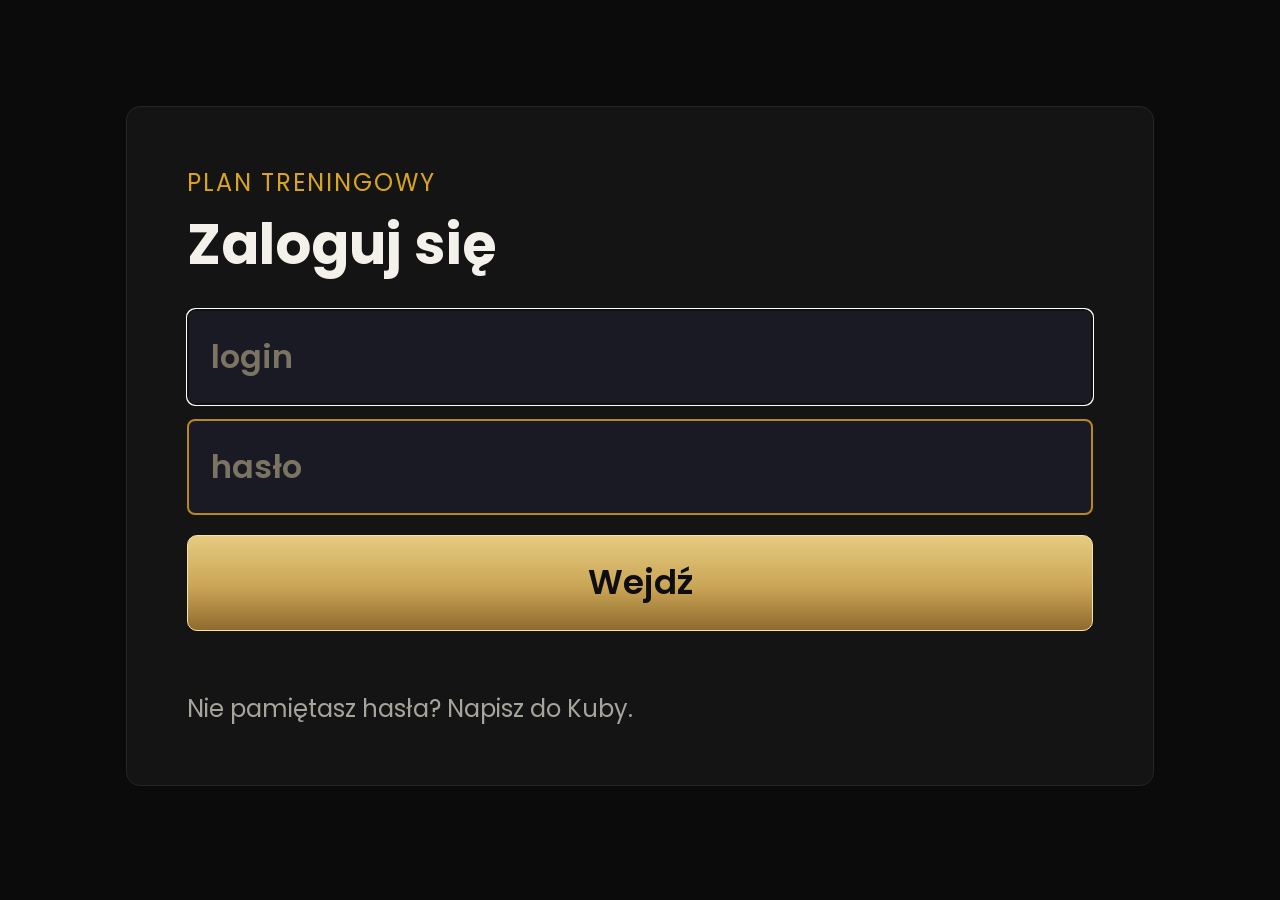
==== commit 42dd7d1d: "patch157: przygaszona ramka serii niewpisanych w tym tygodniu u podopiecznego Co-Authored-By: Claude" ====
--- a/index.html
+++ b/index.html
@@ -1,4 +1,4 @@
-<!doctype html><html lang="pl"><head><meta charset="utf-8"><meta name="wersja" content="9ccb10967f"><meta name="viewport" content="width=1280"><title>Plan treningowy</title><link rel="manifest" href="manifest.webmanifest"><meta name="theme-color" content="#0B0B0B"><meta name="mobile-web-app-capable" content="yes"><meta name="apple-mobile-web-app-capable" content="yes"><meta name="apple-mobile-web-app-title" content="Plan"><meta name="apple-mobile-web-app-status-bar-style" content="black"><link rel="apple-touch-icon" href="icon-180.png"><title>Plan treningowy</title>
+<!doctype html><html lang="pl"><head><meta charset="utf-8"><meta name="wersja" content="0e2a22f39e"><meta name="viewport" content="width=1280"><title>Plan treningowy</title><link rel="manifest" href="manifest.webmanifest"><meta name="theme-color" content="#0B0B0B"><meta name="mobile-web-app-capable" content="yes"><meta name="apple-mobile-web-app-capable" content="yes"><meta name="apple-mobile-web-app-title" content="Plan"><meta name="apple-mobile-web-app-status-bar-style" content="black"><link rel="apple-touch-icon" href="icon-180.png"><title>Plan treningowy</title>
 <link href="https://fonts.googleapis.com/css2?family=Poppins:wght@400;600;700;800&display=swap" rel="stylesheet">
 <style>/* patch124: odtwarzacz cofnięty (zachowany w webapp/odtwarzacz_zachowany), widok tylko mobilny zostaje */
 
@@ -575,6 +575,8 @@
 body.mobw .selbar.desk .sbl{width:100%;min-width:0;flex-wrap:wrap}body.mobw .selbar.desk select{flex:1;min-width:0}body.mobw .selbar.desk .pbtn{flex:none}
 body.mobw .selbar.desk #notaTr{margin-left:0;flex:1 0 100%;min-width:0;max-width:none}
 body.mobw .selbar.desk .sbc{display:flex;justify-content:center}body.mobw .selbar.desk>div:last-child{display:none}
+/* patch157: przygaszona ramka serii niewpisanej w tym tygodniu; przy wpisywaniu ramka jak zwykle */
+.mbw .mbox.nwp:not(:focus){border-color:#4A4A4A;box-shadow:none}
 .lg input{display:block;width:100%;height:84px;font:600 28px Poppins;background:#1A1A24;color:var(--iv);border:2px solid var(--gm);border-radius:8px;padding:0 22px;margin-bottom:14px;box-sizing:border-box;text-align:left;letter-spacing:0}.lg input::placeholder{color:#7C7462}.lg .btn{width:100%;height:84px;font-size:30px;margin-top:6px}.lg .err{color:var(--red);min-height:30px;margin-top:14px;font-weight:600;font-size:22px}.lg .mut{font-size:20px;margin:18px 0 0}.lg .lnk,.pinbox .lnk{color:var(--gl);cursor:pointer;text-decoration:underline}body.prosty .lg input{height:52px;font-size:17px;margin-bottom:10px;padding:0 14px}body.prosty .lg .btn{height:54px;font-size:18px}body.prosty .lg .err{font-size:15px;min-height:20px}body.prosty .lg .mut{font-size:14px;margin-top:12px}body.prosty .pinbox.lg{margin:30px auto!important}
 .pinbox.lg{max-width:1060px;margin:0 auto;padding:24px 16px;min-height:100vh;display:flex;align-items:center;box-sizing:border-box}.pinbox.lg .card{width:100%;box-sizing:border-box;padding:60px;border-radius:14px}.pinbox.lg .sub{font-size:24px}.pinbox.lg h1{margin:8px 0 26px;font-size:56px}.pinbox.lg input{height:96px;font-size:32px}.pinbox.lg .btn{height:96px;font-size:34px}.pinbox.lg .mut{font-size:24px}
 body.lgmob .pinbox.lg{padding:16px;min-height:100vh}body.lgmob .pinbox.lg .card{padding:26px 20px;border-radius:14px}body.lgmob .pinbox.lg .sub{font-size:12px}body.lgmob .pinbox.lg h1{font-size:30px;margin:6px 0 18px}body.lgmob .pinbox.lg input{height:54px;font-size:17px;padding:0 14px;margin-bottom:10px;border-radius:10px}body.lgmob .pinbox.lg .btn{height:56px;font-size:18px;border-radius:10px;margin-top:4px}body.lgmob .pinbox.lg .err{font-size:15px;min-height:20px;margin-top:10px}body.lgmob .pinbox.lg .mut{font-size:15px;margin:14px 0 0;line-height:1.5}
@@ -1002,7 +1004,8 @@
   var t = tydzCw(), zaz = function (cid, j) { (t.c[cid] = t.c[cid] || {})[j] = 1; };
   if (t.start) { D.cwiczenia.forEach(function (c) { for (var j = 1; j <= 6; j++) if (c['p' + j] !== '' && c['p' + j] != null) zaz(c.id, j); }); t.start = false; } // tydzień wdrożenia: wpisy sprzed wdrożenia zostają zrobione
   zaz(id, i); try { localStorage.setItem('tydzCw_' + D.bazaId, JSON.stringify({ w: t.w, c: t.c })); } catch (e) {} }
-document.addEventListener('input', function (e) { var el = e.target, m = el && el.dataset ? /^p([1-6])$/.exec(el.dataset.f || '') : null; if (!m || TR || !el.closest('#mobv')) return; var r = el.closest('[data-id]'); if (r) tydzZaznacz(r.dataset.id, m[1]); }, true);
+document.addEventListener('input', function (e) { var el = e.target, m = el && el.dataset ? /^p([1-6])$/.exec(el.dataset.f || '') : null; if (!m || TR || !el.closest('#mobv')) return; var r = el.closest('[data-id]'); if (r) tydzZaznacz(r.dataset.id, m[1]); el.classList.toggle('nwp', el.value === ''); }, true); // ramka: patch157
+function mboxKl(c, i) { if (TR) return ''; var t = tydzCw(), pusty = c['p' + i] === '' || c['p' + i] == null; return pusty || (!t.start && !(t.c[c.id] || {})[i]) ? ' nwp' : ''; } // patch157: seria niewpisana w tym tygodniu
 function wpisane(c) { var s = Math.max(0, Math.min(6, n(c.sets))), k = 0, t = TR ? null : tydzCw(), z = t && !t.start ? t.c[c.id] || {} : null; for (var i = 1; i <= s; i++) if (c['p' + i] !== '' && c['p' + i] != null && (!z || z[i])) k++; return { k: k, s: s }; }
 function krokZrobiony(st) { var w = wpisane(st.a), ok = w.s > 0 && w.k >= w.s; if (st.b) { var w2 = wpisane(st.b); ok = ok && (w2.s === 0 || w2.k >= w2.s); } return ok; }
 function idxMob(t) { var k = krokiMob(t), i = MV.idx[t]; if (i == null) { try { i = localStorage.getItem('mobIdxW' + t) === tydzienPon() ? parseInt(localStorage.getItem('mobIdx' + t), 10) : 0; } catch (e) {} } /* tydzień: patch147 */ if (!(i >= 0 && i < k.length)) i = 0; MV.idx[t] = i; return i; }
@@ -1103,7 +1106,7 @@
   }, 250);
 }
 function mobStopPrzerwy() { var tm = MV.tm; if (tm.tick) clearInterval(tm.tick); tm.tick = null; try { if (tm.wl) { tm.wl.release(); tm.wl = null; } } catch (e) {} tm.id = null; tm.koniec = 0; }
-function seriaRows(c, klasa) { var s = Math.max(0, Math.min(6, n(c.sets))), h = ''; for (var k = 1; k <= s; k++) h += '<div class="mset"><span class="mlb">Seria ' + k + '</span><span class="mbw"><input class="mbox" data-f="p' + k + '" inputmode="numeric" placeholder=" " aria-label="powtórzenia" value="' + esc(c['p' + k]) + '"><span class="mph" aria-hidden="true">powtórzenia</span></span></div>'; return h; }
+function seriaRows(c, klasa) { var s = Math.max(0, Math.min(6, n(c.sets))), h = ''; for (var k = 1; k <= s; k++) h += '<div class="mset"><span class="mlb">Seria ' + k + '</span><span class="mbw"><input class="mbox' + mboxKl(c, k) + '" data-f="p' + k + '" inputmode="numeric" placeholder=" " aria-label="powtórzenia" value="' + esc(c['p' + k]) + '"><span class="mph" aria-hidden="true">powtórzenia</span></span></div>'; return h; }
 var NOTA_PUSTA = '<span class="mnpl"><i>✎</i>Notatka</span>';
 function linParam(c) { return '<div class="mln klik" onclick="arkuszInfo(\'' + esc(c.tempo) + '\')"><span>powt. <i>' + (esc(c.reps) || '–') + '</i></span><span>RiR <i>' + (c.rir === '' || c.rir == null ? '–' : esc(c.rir)) + '</i></span><span>tempo <i>' + (esc(c.tempo) || '–') + '</i></span><span class="inf">i</span></div>'; }
 function kartaMob(st, t) {
@@ -1119,7 +1122,7 @@
       + '</div></div>';
   }
   var b = st.b, kb = kolorCw(b), sA = Math.min(6, n(a.sets)), sB = Math.min(6, n(b.sets)), mx = Math.max(sA, sB), rows = '';
-  for (var k = 1; k <= mx; k++) rows += '<div class="mlb">Seria ' + k + '</div><span data-id="' + esc(a.id) + '">' + (k <= sA ? '<span class="mbw"><input class="mbox" data-f="p' + k + '" inputmode="numeric" placeholder=" " aria-label="powtórzenia" value="' + esc(a['p' + k]) + '"><span class="mph" aria-hidden="true">powtórzenia</span></span>' : '<span class="mbox off"></span>') + '</span><span data-id="' + esc(b.id) + '">' + (k <= sB ? '<span class="mbw"><input class="mbox" data-f="p' + k + '" inputmode="numeric" placeholder=" " aria-label="powtórzenia" value="' + esc(b['p' + k]) + '"><span class="mph" aria-hidden="true">powtórzenia</span></span>' : '<span class="mbox off"></span>') + '</span>';
+  for (var k = 1; k <= mx; k++) rows += '<div class="mlb">Seria ' + k + '</div><span data-id="' + esc(a.id) + '">' + (k <= sA ? '<span class="mbw"><input class="mbox' + mboxKl(a, k) + '" data-f="p' + k + '" inputmode="numeric" placeholder=" " aria-label="powtórzenia" value="' + esc(a['p' + k]) + '"><span class="mph" aria-hidden="true">powtórzenia</span></span>' : '<span class="mbox off"></span>') + '</span><span data-id="' + esc(b.id) + '">' + (k <= sB ? '<span class="mbw"><input class="mbox' + mboxKl(b, k) + '" data-f="p' + k + '" inputmode="numeric" placeholder=" " aria-label="powtórzenia" value="' + esc(b['p' + k]) + '"><span class="mph" aria-hidden="true">powtórzenia</span></span>' : '<span class="mbox off"></span>') + '</span>';
   var kaf = function (c, lit) { return '<div class="min" data-id="' + esc(c.id) + '"><small><i class="mlt">' + lit + '</i> Ciężar aktualny</small><b>' + kgIn(c, 'ciezar_akt') + '</b><em>początkowy ' + kgIn(c, 'ciezar_start', true) + ' kg</em>' + linParam(c) + '</div>'; };
   var notki = [String(a.notatka || '').trim(), String(b.notatka || '').trim()].filter(Boolean);
   return '<div class="mcard para" id="mkarta">'
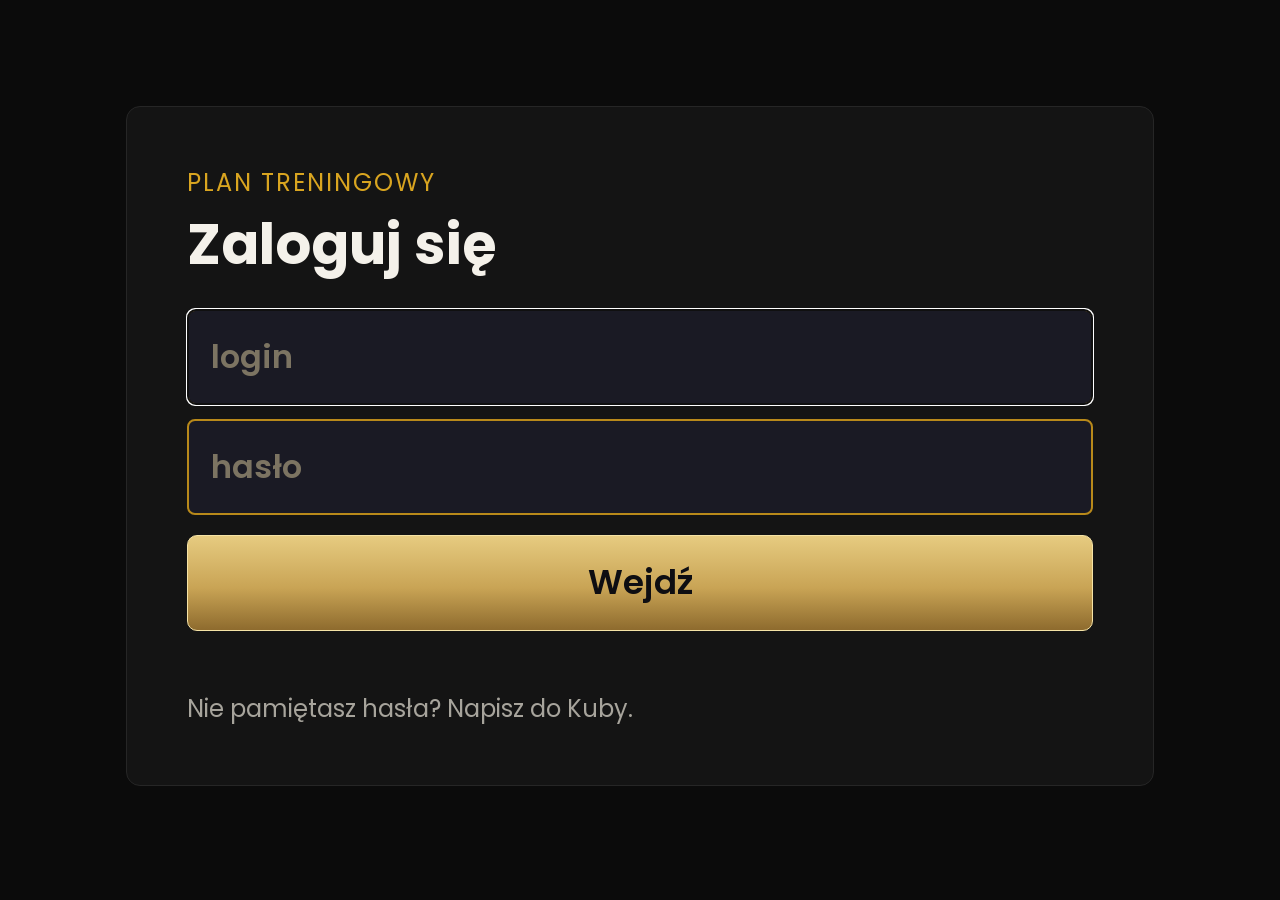
==== commit a51c770d: "Superseria na telefonie w dwóch kolumnach: połączony kafelek nazwy i ciężaru, serie pod spodem (patc" ====
--- a/index.html
+++ b/index.html
@@ -1,4 +1,4 @@
-<!doctype html><html lang="pl"><head><meta charset="utf-8"><meta name="wersja" content="0e2a22f39e"><meta name="viewport" content="width=1280"><title>Plan treningowy</title><link rel="manifest" href="manifest.webmanifest"><meta name="theme-color" content="#0B0B0B"><meta name="mobile-web-app-capable" content="yes"><meta name="apple-mobile-web-app-capable" content="yes"><meta name="apple-mobile-web-app-title" content="Plan"><meta name="apple-mobile-web-app-status-bar-style" content="black"><link rel="apple-touch-icon" href="icon-180.png"><title>Plan treningowy</title>
+<!doctype html><html lang="pl"><head><meta charset="utf-8"><meta name="wersja" content="b2d7f6d54f"><meta name="viewport" content="width=1280"><title>Plan treningowy</title><link rel="manifest" href="manifest.webmanifest"><meta name="theme-color" content="#0B0B0B"><meta name="mobile-web-app-capable" content="yes"><meta name="apple-mobile-web-app-capable" content="yes"><meta name="apple-mobile-web-app-title" content="Plan"><meta name="apple-mobile-web-app-status-bar-style" content="black"><link rel="apple-touch-icon" href="icon-180.png"><title>Plan treningowy</title>
 <link href="https://fonts.googleapis.com/css2?family=Poppins:wght@400;600;700;800&display=swap" rel="stylesheet">
 <style>/* patch124: odtwarzacz cofnięty (zachowany w webapp/odtwarzacz_zachowany), widok tylko mobilny zostaje */
 
@@ -216,6 +216,7 @@
 .min em{display:flex;justify-content:center;align-items:baseline;gap:4px;font-style:normal;font-size:10px;color:var(--ivd);margin-top:2px}.min em input.mc{width:44px;font-size:12px;color:var(--ivd)}
 .min .mln{display:flex;justify-content:center;gap:7px;margin-top:5px;font-size:10px;color:var(--ivd);flex-wrap:nowrap;white-space:nowrap}.mcard.para .min{padding-left:6px;padding-right:6px}.min .mln i{font-style:normal;color:var(--iv);font-weight:700}
 .msets{display:grid;grid-template-columns:1fr 64px 64px;gap:8px 10px;align-items:center;margin-top:12px}.msets .mh{font-size:10px;letter-spacing:1px;text-transform:uppercase;color:var(--ivd);font-weight:600;display:flex;flex-direction:column;align-items:center;justify-content:center;gap:2px;line-height:1}.msets .mh .mlt{border-color:var(--gm);color:var(--gl);font-size:15px!important;width:auto!important;height:auto!important;border:none!important}.msets .mh{font-size:13px}.msets .mlb{font-size:11px;letter-spacing:1px;text-transform:uppercase;color:var(--ivd);font-weight:600;text-align:right}.msets .mbox{width:64px}
+/* patch159: superseria w dwóch kolumnach */.mssv{display:grid;grid-template-columns:1fr 1fr;gap:8px 10px;align-items:center;margin-bottom:12px}.mssk{align-self:stretch;display:flex;flex-direction:column;border:1px solid #333;border-radius:14px;overflow:hidden;background:#1A1A1A;min-width:0;margin-bottom:4px}.mssk.GOLD{border-color:#6E5518}.mssk.NAVY{border-color:#2E3F66}.mssk.BORDO{border-color:#6E2231}.mssk .mex{margin:0;border-radius:0;padding:12px 10px;flex:1 1 auto;display:flex;flex-direction:column;align-items:center;justify-content:center;gap:8px;text-align:center}.mssk .mex .mlt{margin:0}.mssk .mex h2{margin:0;font-size:15px;line-height:1.25;text-align:center;overflow-wrap:break-word}.mssk .mex h2.dl{font-size:13.5px}.mssk .min{margin:0;border:0;border-radius:0;background:transparent;padding:9px 6px 10px;width:100%;box-sizing:border-box}.mssk .min .mln{flex-wrap:wrap;row-gap:3px}.mssr{display:flex;align-items:center;justify-content:center;gap:12px;min-width:0}.mssr .mssn{font-size:11px;font-weight:600;letter-spacing:1px;text-transform:uppercase;color:var(--ivd);white-space:nowrap}.mssr .mbox{width:66px;height:48px;font-size:20px}
 /* arkusze od dołu */
 .mtlo{position:fixed;inset:0;background:rgba(0,0,0,.62);z-index:80}
 .msheet{position:fixed;left:0;right:0;bottom:0;max-height:88vh;overflow:auto;background:#121212;border-top:2px solid var(--gl);border-radius:18px 18px 0 0;padding:10px 14px 18px;box-shadow:0 -20px 40px rgba(0,0,0,.7);z-index:81;max-width:520px;margin:0 auto}.msheet .grab{width:44px;height:4px;border-radius:2px;background:#444;margin:0 auto 10px}.msheet h3{margin:0 0 8px;font-size:12px;letter-spacing:1.5px;text-transform:uppercase;color:var(--gl);display:flex;justify-content:space-between;align-items:center;gap:10px}.msheet h3 small{color:var(--ivd);letter-spacing:0;text-transform:none;font-weight:500;text-align:right}.msheet p{margin:0 0 12px;font-size:14px;line-height:1.5;color:var(--iv)}.msheet p b{color:#E6CB80}
@@ -1122,15 +1123,16 @@
       + '</div></div>';
   }
   var b = st.b, kb = kolorCw(b), sA = Math.min(6, n(a.sets)), sB = Math.min(6, n(b.sets)), mx = Math.max(sA, sB), rows = '';
-  for (var k = 1; k <= mx; k++) rows += '<div class="mlb">Seria ' + k + '</div><span data-id="' + esc(a.id) + '">' + (k <= sA ? '<span class="mbw"><input class="mbox' + mboxKl(a, k) + '" data-f="p' + k + '" inputmode="numeric" placeholder=" " aria-label="powtórzenia" value="' + esc(a['p' + k]) + '"><span class="mph" aria-hidden="true">powtórzenia</span></span>' : '<span class="mbox off"></span>') + '</span><span data-id="' + esc(b.id) + '">' + (k <= sB ? '<span class="mbw"><input class="mbox' + mboxKl(b, k) + '" data-f="p' + k + '" inputmode="numeric" placeholder=" " aria-label="powtórzenia" value="' + esc(b['p' + k]) + '"><span class="mph" aria-hidden="true">powtórzenia</span></span>' : '<span class="mbox off"></span>') + '</span>';
+  /* patch159: każda seria w swojej kolumnie (A po lewej, B po prawej), wiersze A i B na tej samej wysokości */
+  var wiersz = function (c, k, s) { return '<div class="mssr">' + (k <= s ? '<div class="mssn">Seria ' + k + '</div><span data-id="' + esc(c.id) + '"><span class="mbw"><input class="mbox' + mboxKl(c, k) + '" data-f="p' + k + '" inputmode="numeric" placeholder=" " aria-label="powtórzenia" value="' + esc(c['p' + k]) + '"><span class="mph" aria-hidden="true">powtórzenia</span></span></span>' : '') + '</div>'; };
+  for (var k = 1; k <= mx; k++) rows += wiersz(a, k, sA) + wiersz(b, k, sB);
   var kaf = function (c, lit) { return '<div class="min" data-id="' + esc(c.id) + '"><small><i class="mlt">' + lit + '</i> Ciężar aktualny</small><b>' + kgIn(c, 'ciezar_akt') + '</b><em>początkowy ' + kgIn(c, 'ciezar_start', true) + ' kg</em>' + linParam(c) + '</div>'; };
+  /* patch159: połączony kafelek kolumny: nazwa z filmem na kolorze ćwiczenia, pod nią ciężar; długa nazwa (ponad 32 znaki) mniejszą czcionką */
+  var kol = function (c, kc, lit) { var nz = String(c.nazwa || '').trim(); return '<div class="mssk ' + klasaPrio(kc) + '"><div class="mex ' + klasaPrio(kc) + '"><span class="mlt">' + lit + '</span><h2' + (nz.length > 32 ? ' class="dl"' : '') + '>' + esc(c.nazwa) + '</h2>' + filmMob(c, true) + '</div>' + kaf(c, lit) + '</div>'; };
   var notki = [String(a.notatka || '').trim(), String(b.notatka || '').trim()].filter(Boolean);
   return '<div class="mcard para" id="mkarta">'
-    + '<div class="mtop"><div class="mnr">Ćwiczenia ' + st.nr[0] + ' i ' + st.nr[1] + ' <span class="mtag">superseria</span></div>'
-    + '<div class="mex ' + klasaPrio(ka) + '"><span class="mlt">A</span><h2>' + esc(a.nazwa) + '</h2>' + filmMob(a, true) + '</div>'
-    + '<div class="mex ' + klasaPrio(kb) + '"><span class="mlt">B</span><h2>' + esc(b.nazwa) + '</h2>' + filmMob(b, true) + '</div></div>'
-    + '<div class="mbody"><div class="mkg">' + kaf(a, 'A') + kaf(b, 'B') + '</div>'
-    + '<div class="msets"><div></div><div class="mh"><span class="mlt">A</span></div><div class="mh"><span class="mlt">B</span></div>' + rows + '</div>'
+    + '<div class="mtop"><div class="mnr">Ćwiczenia ' + st.nr[0] + ' i ' + st.nr[1] + ' <span class="mtag">superseria</span></div></div>'
+    + '<div class="mbody"><div class="mssv">' + kol(a, ka, 'A') + kol(b, kb, 'B') + rows + '</div>'
     + '<div class="mnp"><div class="mnota' + (notki.length ? ' ma' : '') + '" onclick="arkuszNotatki(\'' + esc(a.id) + '\',\'' + esc(b.id) + '\')">' + (notki.length ? '<span class="mnt">' + esc(notki.join(' · ')) + '</span>' : NOTA_PUSTA) + '</div>' + restMob(a, true) + '</div>'
     + '</div></div>';
 }
@@ -2777,7 +2779,7 @@
     if (!o) return;
     var after = null;
     if (tab === 'Cwiczenia' && (el.dataset.f === 'typ' || el.dataset.f === 'sets' || el.dataset.f === 'partia')) after = function () { var f = zapamietajFokus(); render(); przywrocFokus(f); };
-    if (tab === 'Cwiczenia' && el.dataset.f === 'nazwa') after = function () { var zm = zAtlasu(o) || !!NAZWA_ZM.get(o); NAZWA_ZM.set(o, zm); clearTimeout(NAZWA_TIMERY.get(o)); NAZWA_TIMERY.set(o, setTimeout(function () { NAZWA_ZM.delete(o); podpowiedzCiezar(o); if (zm) { var f = zapamietajFokus(); render(); przywrocFokus(f); } }, 400)); };
+    if (tab === 'Cwiczenia' && el.dataset.f === 'nazwa') after = function () { var cz = ciezarCofnij(o), zm = zAtlasu(o) || cz || !!NAZWA_ZM.get(o); NAZWA_ZM.set(o, zm); clearTimeout(NAZWA_TIMERY.get(o)); NAZWA_TIMERY.set(o, setTimeout(function () { NAZWA_ZM.delete(o); podpowiedzCiezar(o); if (zm) { var f = zapamietajFokus(); render(); przywrocFokus(f); } }, 400)); };
     if (tab === 'Wazenia' && (el.dataset.f === 'waga' || el.dataset.f === 'data')) after = function () { clearTimeout(window._kt); window._kt = setTimeout(function () { var f = zapamietajFokus(); render(); przywrocFokus(f); }, 900); };
     if (tab === 'Cwiczenia' && el.dataset.f === 'przerwa') after = function () { przerwaPary(o); czasOdswiez(n(o.trening)); };
     bind(el, o, el.dataset.f, tab, { change: el.tagName === 'SELECT' || el.type === 'date', after: after });
@@ -2844,12 +2846,21 @@
   }
   return null;
 }
+// patch158: ciężar wstawiony z archiwum pamiętany przy ćwiczeniu; po zmianie nazwy znika, inna wartość (wpisana ręcznie) zostaje
+var CIEZ_AUTO = new WeakMap();
+function ciezarCofnij(c) {
+  var a = CIEZ_AUTO.get(c), zm = false; if (!a || a.nazwa === norm(c.nazwa)) return false; CIEZ_AUTO.delete(c);
+  ['ciezar_start', 'ciezar_akt'].forEach(function (f) { if (a[f] != null && String(c[f]) === String(a[f])) { c[f] = ''; push({ tab: 'Cwiczenia', id: c.id, pole: f, wartosc: '' }); zm = true; } });
+  return zm;
+}
 function podpowiedzCiezar(c) {
   if (BLOK_ZAMYKANY) return;
   if (c.ciezar_start !== '' && c.ciezar_start != null) return;
   var z = ciezarZHistorii(c.nazwa); if (!z) return;
+  var au = { nazwa: norm(c.nazwa), ciezar_start: z.w };
   c.ciezar_start = z.w; push({ tab: 'Cwiczenia', id: c.id, pole: 'ciezar_start', wartosc: z.w });
-  if (c.ciezar_akt === '' || c.ciezar_akt == null) { c.ciezar_akt = z.w; push({ tab: 'Cwiczenia', id: c.id, pole: 'ciezar_akt', wartosc: z.w }); }
+  if (c.ciezar_akt === '' || c.ciezar_akt == null) { c.ciezar_akt = z.w; au.ciezar_akt = z.w; push({ tab: 'Cwiczenia', id: c.id, pole: 'ciezar_akt', wartosc: z.w }); }
+  CIEZ_AUTO.set(c, au);
   var fokus = zapamietajFokus(); render(); przywrocFokus(fokus);
   status('ciężar ' + fmt(z.w) + ' kg pobrany z bloku ' + z.blok + ', to samo ćwiczenie', true);
 }
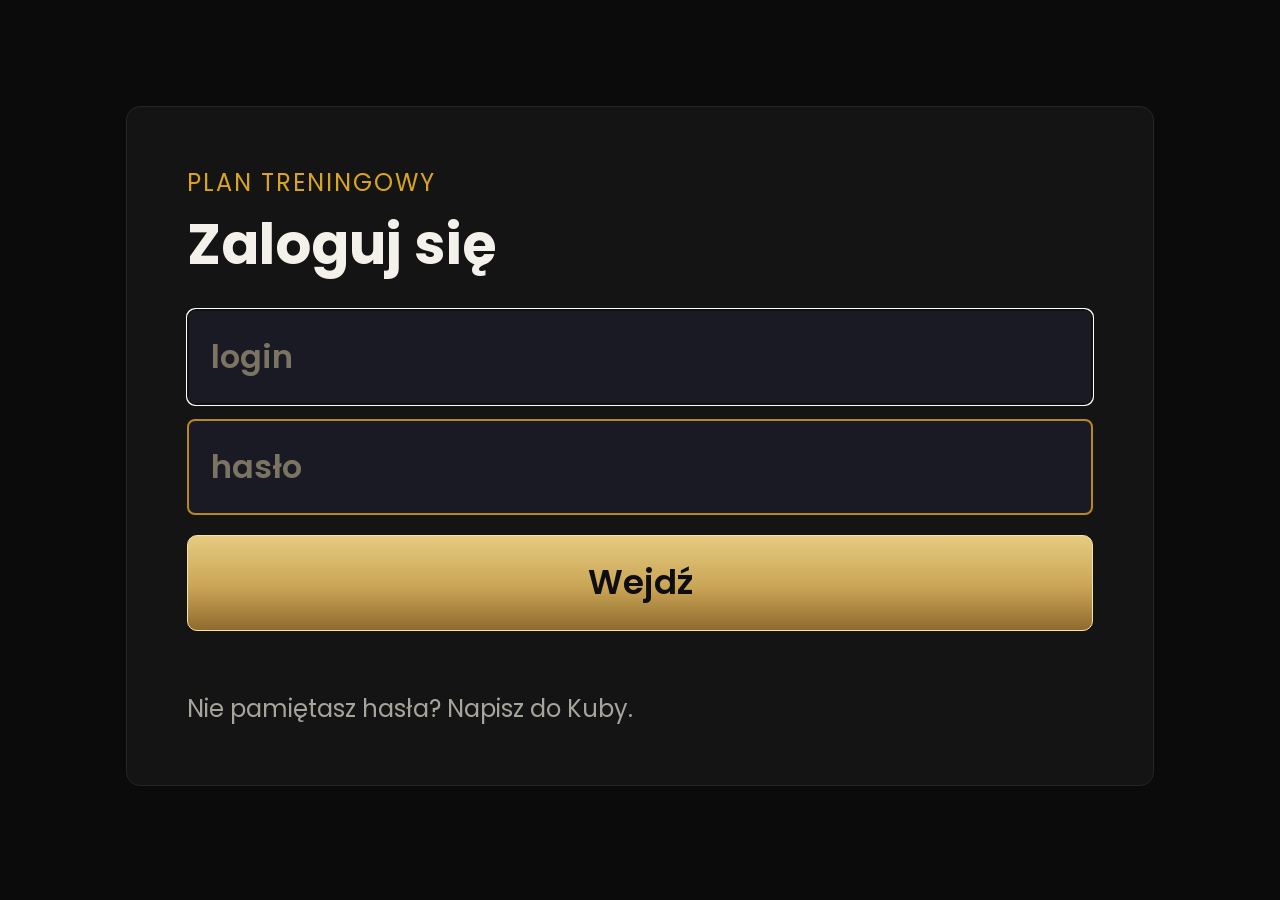
==== commit 77367514: "Filmy startują w 1080p (patch161) Co-Authored-By: Claude Opus 5.5 <noreply@anthropic.com>" ====
--- a/index.html
+++ b/index.html
@@ -1,4 +1,4 @@
-<!doctype html><html lang="pl"><head><meta charset="utf-8"><meta name="wersja" content="b2d7f6d54f"><meta name="viewport" content="width=1280"><title>Plan treningowy</title><link rel="manifest" href="manifest.webmanifest"><meta name="theme-color" content="#0B0B0B"><meta name="mobile-web-app-capable" content="yes"><meta name="apple-mobile-web-app-capable" content="yes"><meta name="apple-mobile-web-app-title" content="Plan"><meta name="apple-mobile-web-app-status-bar-style" content="black"><link rel="apple-touch-icon" href="icon-180.png"><title>Plan treningowy</title>
+<!doctype html><html lang="pl"><head><meta charset="utf-8"><meta name="wersja" content="1601d2dabf"><meta name="viewport" content="width=1280"><title>Plan treningowy</title><link rel="manifest" href="manifest.webmanifest"><meta name="theme-color" content="#0B0B0B"><meta name="mobile-web-app-capable" content="yes"><meta name="apple-mobile-web-app-capable" content="yes"><meta name="apple-mobile-web-app-title" content="Plan"><meta name="apple-mobile-web-app-status-bar-style" content="black"><link rel="apple-touch-icon" href="icon-180.png"><title>Plan treningowy</title>
 <link href="https://fonts.googleapis.com/css2?family=Poppins:wght@400;600;700;800&display=swap" rel="stylesheet">
 <style>/* patch124: odtwarzacz cofnięty (zachowany w webapp/odtwarzacz_zachowany), widok tylko mobilny zostaje */
 
@@ -237,7 +237,8 @@
 .menu .mhd .blok{display:flex;flex-wrap:wrap;justify-content:center;gap:7px 8px;background:#141414;border:2px solid var(--gl);border-radius:10px;padding:8px 12px 9px}.menu .mhd .blok .lb{width:100%;text-align:center;font-size:12px;color:#E6CB80;font-weight:600}.menu .mhd .blok .lb b{color:var(--iv)}.menu .mhd .wks{display:flex;gap:10px;justify-content:center;width:100%}.menu .mhd .wk{width:26px;height:26px;border:1px solid var(--gm);border-radius:6px;display:flex;align-items:center;justify-content:center;font-size:13px;color:#0E0E12;font-style:normal;cursor:pointer;background:#1A1A1A}.menu .mhd .wk.on{background:linear-gradient(180deg,#E6CB80,#B8891A)}
 .menu .mhd .k3{display:grid;grid-template-columns:1fr 1fr 1fr;gap:8px;margin-top:8px}.menu .mhd .k3 div{background:#141414;border:2px solid var(--gl);border-radius:10px;padding:8px 4px;text-align:center}.menu .mhd .k3 b{display:block;font-size:17px;color:#E6CB80;line-height:1.1;white-space:nowrap}.menu .mhd .k3 span{display:block;font-size:9px;color:#E6CB80;margin-top:3px}.menu .mhd .k3 small{font-size:10px;font-weight:700;margin-left:3px}
 body.tel .top{display:none}
-.card.wyk{margin-bottom:14px}.wsum{display:flex;gap:8px;padding:0 14px 12px}.wsum div{flex:1;background:#0F0F0F;border:1px solid #2C2C2C;border-radius:10px;padding:8px 6px;text-align:center}.wsum b{display:block;font-size:16px;color:#E6CB80;line-height:1.1}.wsum b.dn{color:var(--green)}.wsum b.up{color:var(--red)}.wsum span{display:block;font-size:10px;color:var(--ivd);margin-top:3px;line-height:1.35}
+.card.wyk{margin-bottom:14px}/* patch160 */.wykPrz{display:flex;margin:10px auto 2px;width:max-content;background:#0F0F0F;border:1px solid #2C2C2C;border-radius:999px;padding:3px}.wykPrz span{padding:5px 16px;border-radius:999px;font-size:12px;font-weight:600;color:var(--ivd);cursor:pointer;user-select:none}.wykPrz span.on{background:linear-gradient(180deg,#8A6A1E,#5A4512);color:var(--iv)}
+.wsum{display:flex;gap:8px;padding:0 14px 12px}.wsum div{flex:1;background:#0F0F0F;border:1px solid #2C2C2C;border-radius:10px;padding:8px 6px;text-align:center}.wsum b{display:block;font-size:16px;color:#E6CB80;line-height:1.1}.wsum b.dn{color:var(--green)}.wsum b.up{color:var(--red)}.wsum span{display:block;font-size:10px;color:var(--ivd);margin-top:3px;line-height:1.35}
 .wykCaly{margin-left:8px;font-size:11px;cursor:pointer}
 .mak{display:flex;flex-wrap:wrap;gap:10px 16px;align-items:center;padding:8px 12px 4px}.mak label{display:inline-flex;align-items:center;gap:6px;font-size:12px;color:#E6CB80;font-weight:600}.mak input{width:76px;text-align:center}
 .wazTel{padding:0 0 28px}.wazTel .card.wyk{margin:12px 14px 0;border-radius:14px}.wazTel .card.wyk h2{font-size:15px}
@@ -1171,7 +1172,7 @@
   var d = driveId(u); if (d) return { src: 'https://drive.google.com/file/d/' + d + '/preview', pion: false, yt: false };
   return null;
 }
-var ODT = null, ODT_HLS_PROMISE = null;
+var ODT = null, ODT_HLS_PROMISE = null, ODT_START = 1080; /* patch161: jakość startowa filmów */
 function odtwBiblioteka() {
   if (window.Hls) return Promise.resolve(window.Hls);
   if (ODT_HLS_PROMISE) return ODT_HLS_PROMISE;
@@ -1331,9 +1332,13 @@
         hls.on(H.Events.MEDIA_ATTACHED, function () { if (!zamkniety) hls.loadSource(src); });
         hls.on(H.Events.MANIFEST_PARSED, function () {
           if (zamkniety) return;
-          var poziomy = hls.levels, najlepszy = 0, i;
-          for (i = 1; i < poziomy.length; i++)
-            if (Math.abs(odtwBok(poziomy[i]) - 360) < Math.abs(odtwBok(poziomy[najlepszy]) - 360)) najlepszy = i;
+          var poziomy = hls.levels, najlepszy = -1, i, bok;
+          /* patch161: start w najwyższej jakości do ODT_START (1080p), dalej tryb Auto */
+          for (i = 0; i < poziomy.length; i++) {
+            bok = odtwBok(poziomy[i]);
+            if (bok <= ODT_START && (najlepszy < 0 || bok > odtwBok(poziomy[najlepszy]))) najlepszy = i;
+          }
+          if (najlepszy < 0) najlepszy = 0;
           if (poziomy.length) hls.startLevel = najlepszy;
           hls.startLoad(seek === null ? -1 : seek);
           if (chceGrac) odtwPlay();
@@ -1978,24 +1983,23 @@
   czekajNaZapis().then(function () { status('Zapisano cel: ' + kc + ' kcal', true); }).catch(function () {}); // błąd zapisu pokazuje i ponawia kolejka
 }
 function wykresWagi() {
-  var tel = mobilny(), zrodlo = (TR && WYK_CALY) ? ostWaga() : wazBloku(), od = blokOd();
+  var tel = mobilny(), zrodlo = WYK_CALY ? ostWaga() : wazBloku(), od = blokOd(); /* patch160: „cały czas” także u podopiecznego */
   var pkt = zrodlo.map(function (w) { return { d: String(w.data), v: n(w.waga) }; }).filter(function (p) { return p.v > 0; });
-  var przel = TR && ostWaga().length > wazBloku().length ? '<span class="pbtn wykCaly" onclick="WYK_CALY = !WYK_CALY; render()">' + (WYK_CALY ? 'tylko ten blok' : 'cały czas') + '</span>' : '';
-  var h = '<div class="card wyk"><h2 class="metal"><span class="ttl">Waga w czasie</span>' + (pkt.length > 1 ? '<span class="pbtn" style="font-size:12px">' + fmt(pkt[0].v) + ' → ' + fmt(pkt[pkt.length - 1].v) + ' kg</span>' : '') + przel + '</h2>';
-  if (pkt.length < 2) h += '<div class="mut" style="padding:26px 16px;text-align:center">Wykres pojawi się po drugim ważeniu' + (od ? ' w tym bloku' : '') + '.</div>';
+  var przel = ostWaga().length > wazBloku().length ? '<div class="wykPrz"><span class="' + (WYK_CALY ? '' : 'on') + '" onclick="WYK_CALY = false; render()">Ten blok</span><span class="' + (WYK_CALY ? 'on' : '') + '" onclick="WYK_CALY = true; render()">Cały czas</span></div>' : ''; /* patch160 */
+  var h = '<div class="card wyk"><h2 class="metal"><span class="ttl">Waga w czasie</span>' + (pkt.length > 1 ? '<span class="pbtn" style="font-size:12px">' + fmt(pkt[0].v) + ' → ' + fmt(pkt[pkt.length - 1].v) + ' kg</span>' : '') + '</h2>' + przel;
+  if (pkt.length < 2) h += '<div class="mut" style="padding:26px 16px;text-align:center">Wykres pojawi się po ' + (WYK_CALY || !od ? 'drugim ważeniu' : wazStartBloku() ? 'pierwszym ważeniu w tym bloku' : 'drugim ważeniu w tym bloku') + '.</div>';
   else {
     var W = tel ? 347 : 1070, H = tel ? 190 : 260, L = tel ? 40 : 52, R = 14, T = 24, B = 30, f1 = tel ? 10 : 12, f2 = tel ? 12 : 13;
     var t0 = new Date(pkt[0].d).getTime(), t1 = new Date(pkt[pkt.length - 1].d).getTime(); if (!(t1 > t0)) { t0 -= 1; t1 += 1; }
     var vs = pkt.map(function (p) { return p.v; }), mn = Math.min.apply(null, vs), mx = Math.max.apply(null, vs); var pad = Math.max(0.5, (mx - mn) * 0.25); mn -= pad; mx += pad;
     var X = function (t) { return L + (new Date(t).getTime() - t0) / (t1 - t0) * (W - L - R); }, Y = function (v) { return T + (mx - v) / (mx - mn) * (H - T - B); };
     var P = pkt.map(function (p) { return [X(p.d), Y(p.v)]; });
-    var path = 'M' + P[0][0].toFixed(1) + ' ' + P[0][1].toFixed(1);
-    for (var i = 0; i < P.length - 1; i++) { var p0 = P[i - 1] || P[i], p1 = P[i], p2 = P[i + 1], p3 = P[i + 2] || p2; var c1 = [p1[0] + (p2[0] - p0[0]) / 6, p1[1] + (p2[1] - p0[1]) / 6], c2 = [p2[0] - (p3[0] - p1[0]) / 6, p2[1] - (p3[1] - p1[1]) / 6]; path += ' C' + c1[0].toFixed(1) + ' ' + c1[1].toFixed(1) + ' ' + c2[0].toFixed(1) + ' ' + c2[1].toFixed(1) + ' ' + p2[0].toFixed(1) + ' ' + p2[1].toFixed(1); }
+    var path = sciezkaWagi(P); /* patch160 */
     var pole = path + ' L' + P[P.length - 1][0].toFixed(1) + ' ' + (H - B) + ' L' + P[0][0].toFixed(1) + ' ' + (H - B) + ' Z';
     var sv = '<svg viewBox="0 0 ' + W + ' ' + H + '" style="width:100%;height:auto;display:block"><defs><linearGradient id="wgF" x1="0" y1="0" x2="0" y2="1"><stop offset="0" stop-color="#D9A520" stop-opacity=".35"/><stop offset="1" stop-color="#D9A520" stop-opacity="0"/></linearGradient><linearGradient id="wgL" x1="0" y1="0" x2="1" y2="0"><stop offset="0" stop-color="#B8891A"/><stop offset="1" stop-color="#E6CB80"/></linearGradient></defs>';
     for (var k = 0; k <= 4; k++) { var v = mn + (mx - mn) * k / 4, y = Y(v); sv += '<line x1="' + L + '" x2="' + (W - R) + '" y1="' + y.toFixed(1) + '" y2="' + y.toFixed(1) + '" stroke="#222" stroke-width="1"/><text x="' + (L - 8) + '" y="' + (y + 4).toFixed(1) + '" text-anchor="end" font-size="' + f1 + '" fill="#7C7462">' + fmt(Math.round(v * 10) / 10) + '</text>'; }
     sv += '<path d="' + pole + '" fill="url(#wgF)"/><path d="' + path + '" fill="none" stroke="url(#wgL)" stroke-width="' + (tel ? 2.5 : 3) + '" stroke-linejoin="round" stroke-linecap="round"/>';
-    P.forEach(function (p, i) { var ost = i === P.length - 1; sv += '<circle cx="' + p[0].toFixed(1) + '" cy="' + p[1].toFixed(1) + '" r="' + (ost ? 5.5 : 3) + '" fill="' + (ost ? '#E6CB80' : '#141414') + '" stroke="#E6CB80" stroke-width="2"><title>' + esc(fmtData(pkt[i].d)) + ': ' + fmt(pkt[i].v) + ' kg</title></circle>'; if (ost || i === 0) sv += '<text x="' + p[0].toFixed(1) + '" y="' + (p[1] - 11).toFixed(1) + '" text-anchor="' + (ost ? 'end' : 'start') + '" font-size="' + f2 + '" font-weight="700" fill="#E6CB80">' + fmt(pkt[i].v) + '</text>'; });
+    P.forEach(function (p, i) { var ost = i === P.length - 1; sv += '<circle cx="' + p[0].toFixed(1) + '" cy="' + p[1].toFixed(1) + '" r="' + (ost ? 5.5 : 3) + '" fill="' + (ost ? '#E6CB80' : '#141414') + '" stroke="#E6CB80" stroke-width="2"><title>' + esc(fmtData(pkt[i].d)) + ': ' + fmt(pkt[i].v) + ' kg</title></circle>'; if (ost || i === 0) sv += '<text x="' + p[0].toFixed(1) + '" y="' + wykEtY(P, i, T, H - B, f2, fmt(pkt[i].v)) + '" text-anchor="' + (ost ? 'end' : 'start') + '" font-size="' + f2 + '" font-weight="700" fill="#E6CB80" stroke="#141414" stroke-width="4" stroke-linejoin="round" paint-order="stroke">' + fmt(pkt[i].v) + '</text>'; });
     var ety = pkt.length <= 3 ? pkt : [pkt[0], pkt[Math.floor((pkt.length - 1) / 2)], pkt[pkt.length - 1]];
     ety.forEach(function (p, i) { sv += '<text x="' + X(p.d).toFixed(1) + '" y="' + (H - 9) + '" text-anchor="' + (i === 0 ? 'start' : i === ety.length - 1 ? 'end' : 'middle') + '" font-size="' + f1 + '" fill="#7C7462">' + esc(fmtData(p.d)) + '</text>'; });
     h += '<div style="padding:0 8px 6px">' + sv + '</svg></div>';
@@ -2630,7 +2634,54 @@
 }
 var WYK_CALY = false, WAZ_ED = null;
 function blokOd() { if (D.blokOd) return String(D.blokOd).slice(0, 10); var H = D.historia || []; return H.length ? String(H[H.length - 1].zamknieto || '').slice(0, 10) : ''; }
-function wazBloku() { var od = blokOd(); return ostWaga().filter(function (x) { return !od || String(x.data) >= od; }); }
+// patch160: start bloku = ostatnie ważenie z najwyżej WAZ_START_DNI dni przed startem; bez niego pierwsze ważenie w bloku
+var WAZ_START_DNI = 14;
+function wazStartBloku() {
+  var od = blokOd(); if (!od) return null;
+  var przed = ostWaga().filter(function (x) { return String(x.data) < od; }), p = przed[przed.length - 1];
+  return p && (new Date(od) - new Date(String(p.data).slice(0, 10))) / 864e5 <= WAZ_START_DNI ? p : null;
+}
+function wazBloku() { var od = blokOd(), st = wazStartBloku(); return ostWaga().filter(function (x) { return !od || String(x.data) >= od || x === st; }); }
+// patch160: linia wykresu wygładzana monotonicznie (Fritsch–Butland): nie wychodzi ponad ani pod sąsiednie punkty i nie cofa się w poziomie
+function wagaStyczne(P) {
+  var k, q = P.length, h = [], d = [], m = [];
+  for (k = 0; k < q - 1; k++) { h[k] = P[k + 1][0] - P[k][0]; d[k] = h[k] > 0.01 ? (P[k + 1][1] - P[k][1]) / h[k] : 0; }
+  for (k = 0; k < q; k++) {
+    if (k === 0) m[k] = q > 1 ? d[0] : 0; else if (k === q - 1) m[k] = d[q - 2];
+    else if (d[k - 1] * d[k] <= 0) m[k] = 0;
+    else { var w1 = 2 * h[k] + h[k - 1], w2 = h[k] + 2 * h[k - 1]; m[k] = (w1 + w2) / (w1 / d[k - 1] + w2 / d[k]); }
+  }
+  return { h: h, m: m };
+}
+function sciezkaWagi(P) {
+  var f = function (v) { return v.toFixed(1); }, s = 'M' + f(P[0][0]) + ' ' + f(P[0][1]), k, q = P.length, st = wagaStyczne(P), h = st.h, m = st.m;
+  for (k = 0; k < q - 1; k++) {
+    if (h[k] <= 0.01) { s += ' L' + f(P[k + 1][0]) + ' ' + f(P[k + 1][1]); continue; }
+    var t = h[k] / 3; s += ' C' + f(P[k][0] + t) + ' ' + f(P[k][1] + m[k] * t) + ' ' + f(P[k + 1][0] - t) + ' ' + f(P[k + 1][1] - m[k + 1] * t) + ' ' + f(P[k + 1][0]) + ' ' + f(P[k + 1][1]);
+  }
+  return s;
+}
+// patch160: liczba przy pierwszym/ostatnim punkcie nad albo pod punktem: tam, gdzie linia mniej zahacza o jej miejsce
+// (próbki prawdziwej krzywej); przy remisie po stronie, z której nie przychodzi linia; zawsze w granicach wykresu
+function wykEtY(P, i, gora, dol, f2, tekst) {
+  var p = P[i], ost = i === P.length - 1, s = ost ? P[i - 1] : P[i + 1], szer = String(tekst).length * f2 * 0.62 + 2;
+  var x0 = ost ? p[0] - szer : p[0], x1 = ost ? p[0] : p[0] + szer, st = wagaStyczne(P), yN = p[1] - 11, yP = p[1] + 11 + f2 * 0.75;
+  var traf = function (yb) {
+    var g = yb - f2 * 0.8 - 1, dl = yb + 3, n = 0;
+    for (var k = 0; k < P.length - 1; k++) {
+      var a = P[k], b = P[k + 1], hk = st.h[k]; if (Math.max(a[0], b[0]) < x0 || Math.min(a[0], b[0]) > x1) continue;
+      for (var j = 0; j <= 16; j++) {
+        var t = j / 16, x = a[0] + t * hk, y, t2 = t * t, t3 = t2 * t;
+        y = hk <= 0.01 ? a[1] + t * (b[1] - a[1]) : (2 * t3 - 3 * t2 + 1) * a[1] + (t3 - 2 * t2 + t) * hk * st.m[k] + (-2 * t3 + 3 * t2) * b[1] + (t3 - t2) * hk * st.m[k + 1];
+        if (x >= x0 && x <= x1 && y >= g && y <= dl) n++;
+      }
+    }
+    return n;
+  };
+  var nad = !s || s[1] >= p[1] - 0.5;
+  if (yN - f2 < gora - 14) nad = false; else if (yP > dol - 2) nad = true; else { var tn = traf(yN), tp = traf(yP); if (tn !== tp) nad = tn < tp; }
+  return (nad ? yN : yP).toFixed(1);
+}
 function zmianaWagi(w) { var s = wazSorted(), i = s.indexOf(w), v = w.waga === '' || w.waga == null ? null : n(w.waga); if (v == null) return null; for (var j = i - 1; j >= 0; j--) { if (s[j].waga !== '' && s[j].waga != null) return v - n(s[j].waga); } return null; }
 function zmianaTxt(d) { return d == null ? '–' : d < 0 ? '▼ ' + fmt(Math.round(-d * 10) / 10) : d > 0 ? '▲ ' + fmt(Math.round(d * 10) / 10) : '= 0,0'; }
 function wagaBlok() {
